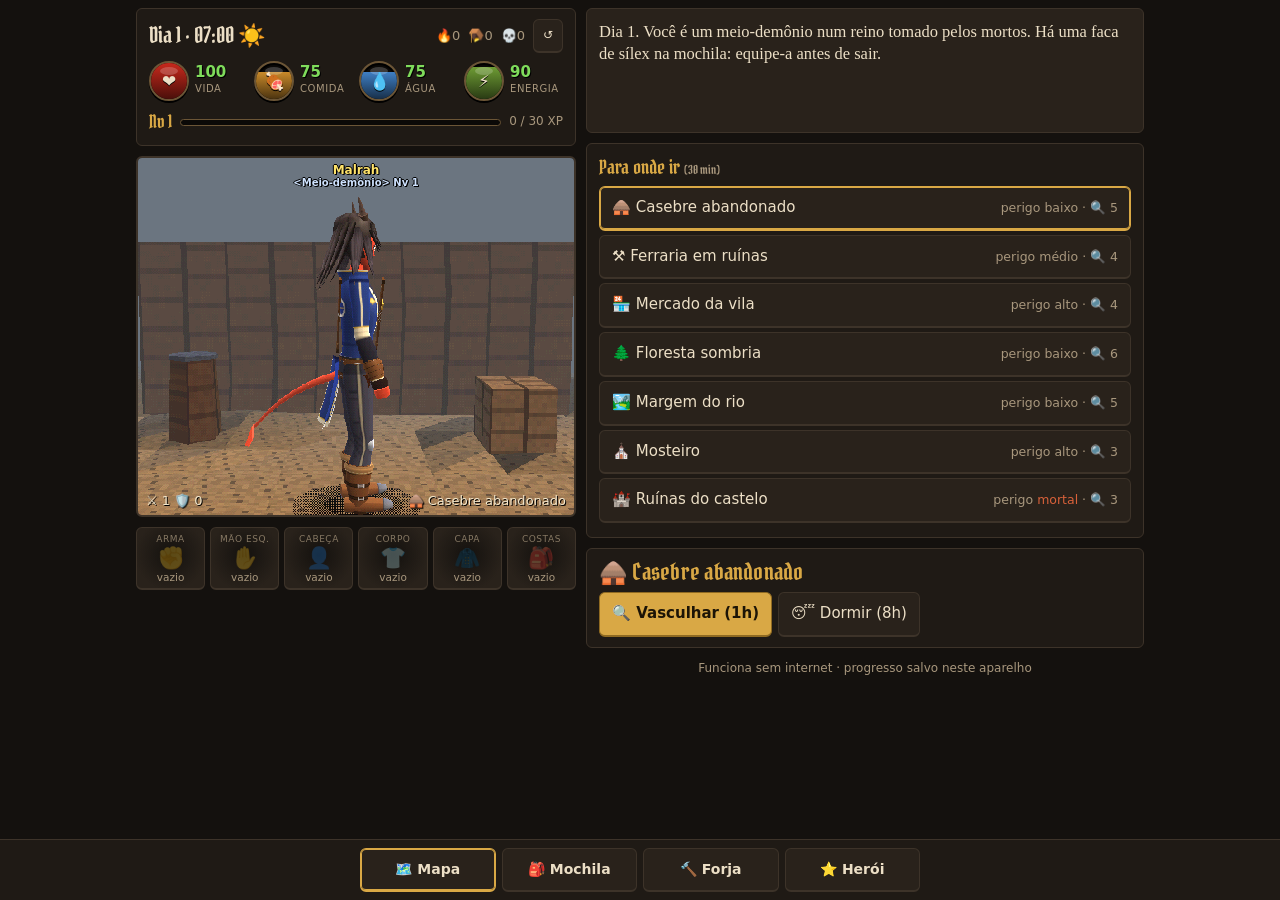
==== Sobrevivente/index.html @ 3ff9be06 "Sobrevivente: herói em estilo JRPG de PS2 Adiciona o jogo Sobrevivente: Coleta e refaz o modelo 3D d" ====
<!doctype html><html lang="pt-BR"><head><meta charset="utf-8"><meta name="viewport" content="width=device-width, initial-scale=1, viewport-fit=cover"><style>:root{padding-top:env(safe-area-inset-top,0px);padding-bottom:env(safe-area-inset-bottom,0px)}body{margin:0}[hidden]{display:none!important}</style>
<title>Sobrevivente: Coleta</title>
<meta name="claude:viewport-fit-sides" content="cover">
<link rel="preconnect" href="https://fonts.googleapis.com">
<link href="https://fonts.googleapis.com/css2?family=IM+Fell+English:ital@0;1&family=Pirata+One&display=swap" rel="stylesheet">
<style>
/* Layout: palco 3D no topo (coluna fixa à esquerda no desktop), HUD de orbes, mochila em grade, dicas de item em painel sobreposto */
:root{--bg:#14110e;--panel:#1f1a15;--panel2:#29221b;--line:#3d3329;--fg:#ecdfc6;--mut:#a8977d;--gold:#d9a845;--goldf:#1c1406;--ember:#d8613a;--moss:#8aa84f;--water:#6c9bbd;--sky:#2d3138;
--r0:#8d8a85;--r1:#ece4d4;--r2:#8aa2ff;--r3:#ecd457;--r4:#ee8d34;--mod:#9db0ff;--upc:#7fdc5b;--dnc:#ff6a4a;--bronze:#6b5536;
--fd:'Pirata One','Luminari',Georgia,serif;--fl:'IM Fell English',Georgia,'Times New Roman',serif;--fb:system-ui,-apple-system,'Segoe UI',Roboto,sans-serif;color-scheme:dark}
html,body{background:var(--bg)}
body{color:var(--fg);font:15px/1.45 var(--fb);-webkit-tap-highlight-color:transparent;touch-action:manipulation}
*{box-sizing:border-box}
#app{max-width:1040px;margin:0 auto;padding-block:8px calc(80px + env(safe-area-inset-bottom,0px));padding-left:max(16px,env(safe-area-inset-left,0px));padding-right:max(16px,env(safe-area-inset-right,0px));display:grid;gap:10px}
#side,#main{display:grid;gap:10px;min-width:0;align-content:start}
@media(min-width:900px){#app{grid-template-columns:minmax(0,440px) minmax(0,1fr);align-items:start}#side{position:sticky;top:calc(8px + env(safe-area-inset-top,0px))}}
.card{background:var(--panel);border:1px solid var(--line);border-radius:6px;padding:10px 12px;min-width:0}
.hd{display:flex;justify-content:space-between;align-items:center;gap:8px}
.ti{font-family:var(--fd);font-size:23px;line-height:1.1;letter-spacing:.01em;color:var(--gold);text-wrap:balance}
.clock{font-family:var(--fd);font-size:22px;color:var(--fg)}
.cnt{font-size:13px;color:var(--mut);font-variant-numeric:tabular-nums;display:flex;gap:8px;align-items:center}
/* HUD de orbes */
.orbs{display:grid;grid-template-columns:repeat(4,minmax(0,1fr));gap:6px;margin-top:8px}
.orb{display:flex;align-items:center;gap:6px;min-width:0}
.orb .o{position:relative;width:40px;height:40px;border-radius:50%;flex:none;background:#0b0907;border:2px solid var(--bronze);box-shadow:inset 0 0 0 2px #000,0 2px 0 #000;overflow:hidden}
.orb .o i{position:absolute;left:0;right:0;bottom:0;height:var(--v);background:linear-gradient(var(--c),#000 160%);transition:height .5s}
.orb .o::after{content:"";position:absolute;left:9px;right:9px;top:4px;height:8px;border-radius:50%;background:rgba(255,255,255,.2)}
.orb .o b{position:absolute;inset:0;display:grid;place-items:center;font-size:17px;text-shadow:0 1px 0 #000;z-index:1}
.orb .v{font:700 15px/1 var(--fb);font-variant-numeric:tabular-nums;text-shadow:1px 1px 0 #000}
.orb .l{font-size:10px;color:var(--mut);text-transform:uppercase;letter-spacing:.06em;margin-top:2px}
.orb.low .o{animation:orbP 1s ease-in-out infinite}
@keyframes orbP{50%{box-shadow:inset 0 0 0 2px #000,0 0 10px 2px var(--c)}}
.bleed{color:var(--ember);font-size:13px;margin-top:6px}
/* palco */
.stage{position:relative;background:var(--sky);border:2px solid var(--line);border-radius:6px;overflow:hidden}
#cv{display:block;width:100%;aspect-ratio:528/432;max-height:46vh;object-fit:contain;image-rendering:pixelated;image-rendering:crisp-edges;touch-action:pan-y;cursor:grab;background:#0b0a09}
.crt{position:absolute;inset:0;pointer-events:none;background:repeating-linear-gradient(0deg,rgba(0,0,0,.12) 0 1px,transparent 1px 3px)}
#fx{position:absolute;inset:0;pointer-events:none;overflow:hidden}
.ov{position:absolute;left:8px;right:8px;bottom:6px;display:flex;justify-content:space-between;gap:8px;pointer-events:none;font:13px/1.2 var(--fb);color:#f3e7cc;text-shadow:1px 1px 0 #000;font-variant-numeric:tabular-nums}
.stage .tip{position:absolute;left:8px;bottom:6px;font-size:11px;color:#d9ccb0;text-shadow:1px 1px 0 #000;pointer-events:none;opacity:.8}
.nogl{position:absolute;inset:0;display:grid;place-items:center;margin:0;padding:16px;text-align:center;color:var(--mut)}
.hb{position:absolute;width:44px;height:6px;background:#b81f16;border:1px solid #000;transform:translate(-50%,-100%)}
.hb i{display:block;height:100%;background:#36c22c;transition:width .3s}
.sp{position:absolute;min-width:26px;height:26px;padding:0 5px;border-radius:13px;display:grid;place-items:center;font:800 14px/1 var(--fb);color:#fff;text-shadow:1px 1px 0 #000;transform:translate(-50%,-50%);animation:sp 1.15s ease-out forwards;border:1px solid #000}
.sp.d{background:radial-gradient(circle at 40% 35%,#ff5a3f,#a5170c 70%)}
.sp.m{background:radial-gradient(circle at 40% 35%,#5b9cf0,#1d3f8c 70%)}
.sp.h{background:radial-gradient(circle at 40% 35%,#6fe05a,#1f7a16 70%)}
@keyframes sp{0%{transform:translate(-50%,-50%) scale(.3)}14%{transform:translate(-50%,-50%) scale(1.2)}28%{transform:translate(-50%,-50%) scale(1)}75%{opacity:1}100%{opacity:0;transform:translate(-50%,-140%)}}
/* espaços de equipamento */
.slots{display:grid;grid-template-columns:repeat(6,minmax(0,1fr));gap:5px}
.slot{display:flex;flex-direction:column;align-items:center;gap:1px;padding:5px 2px;min-height:60px;min-width:0;background:radial-gradient(circle at 50% 45%,color-mix(in srgb,var(--rc,transparent) 18%,transparent),var(--panel2) 75%)}
.slot .ic{font-size:21px;line-height:1.1}
.slot .nm{font-size:10.5px;line-height:1.15;color:var(--mut);max-width:100%;overflow:hidden;text-overflow:ellipsis;white-space:nowrap}
.slot .sn{font-size:9px;letter-spacing:.06em;text-transform:uppercase;color:var(--mut);opacity:.75;max-width:100%;overflow:hidden;white-space:nowrap}
.slot.empty .ic{opacity:.3}
button{font:inherit;color:var(--fg);background:var(--panel2);border:1px solid var(--line);border-bottom-width:2px;border-radius:6px;padding:10px 12px;min-height:44px;cursor:pointer}
button:active{transform:translateY(1px)}button:disabled{opacity:.4;cursor:default}
button:focus-visible{outline:2px solid var(--gold);outline-offset:2px}
.pri{background:var(--gold);border-color:#8f6a22;color:var(--goldf);font-weight:700}
.dng{border-color:var(--ember);color:var(--ember)}
.on{border-color:var(--gold)!important;box-shadow:inset 0 0 0 1px var(--gold)}
.lg{background:var(--panel2);font-family:var(--fl);font-size:16.5px;line-height:1.35;min-height:7.6em}
.lg p{margin:2px 0;opacity:.55}.lg p:first-child{opacity:1}
.row{display:flex;align-items:center;justify-content:space-between;gap:8px;padding:7px 0;border-bottom:1px solid var(--line)}
.row:last-child{border:0}
.row>div{min-width:0}
.loc{display:flex;justify-content:space-between;align-items:center;gap:8px;width:100%;margin:4px 0;text-align:left}
.loc small{flex:none}
small,.mut{color:var(--mut)}.no{color:var(--ember)}
.bt{display:flex;gap:6px;flex-wrap:wrap}
.sec{font-family:var(--fd);font-size:19px;color:var(--gold);margin:0 0 4px}
.sub{font-size:11px;letter-spacing:.08em;text-transform:uppercase;color:var(--mut);margin:10px 0 0}
.st{font-size:12px;color:var(--mut);font-variant-numeric:tabular-nums}
.sum{display:flex;flex-wrap:wrap;gap:2px 12px;font-size:12px;color:var(--mod);margin-top:4px}
/* mochila em grade */
.grid{display:grid;grid-template-columns:repeat(auto-fill,minmax(54px,1fr));gap:6px;margin-top:6px}
.it{position:relative;aspect-ratio:1;min-height:0;padding:0;display:grid;place-items:center;font-size:25px;border-radius:5px;
 background:radial-gradient(circle at 50% 58%,color-mix(in srgb,var(--rc) 26%,transparent),#0f0d0b 72%);border:1px solid color-mix(in srgb,var(--rc) 60%,var(--line))}
.it .q{position:absolute;right:4px;bottom:2px;font:700 12px/1 var(--fb);color:#ffe27a;text-shadow:1px 1px 0 #000}
.it .e{position:absolute;left:3px;top:2px;font:800 10px/1 var(--fb);color:var(--goldf);background:var(--gold);border-radius:3px;padding:2px 3px}
.it .u{position:absolute;right:3px;top:2px;font:800 12px/1 var(--fb);color:var(--upc);text-shadow:1px 1px 0 #000}
.it .u.dn{color:var(--dnc)}
.it.r4{animation:itG 2.4s ease-in-out infinite}
@keyframes itG{50%{box-shadow:0 0 12px -2px var(--rc)}}
/* dica de item */
.tw{position:fixed;inset:0;z-index:30;display:grid;align-items:end;justify-items:center;padding:calc(10px + env(safe-area-inset-top,0px)) max(12px,env(safe-area-inset-right,0px)) calc(12px + env(safe-area-inset-bottom,0px)) max(12px,env(safe-area-inset-left,0px))}
@media(min-width:700px){.tw{align-items:center}}
.tbg{position:absolute;inset:0;background:rgba(6,5,4,.74);animation:fd .2s}
@keyframes fd{from{opacity:0}}
.tt{--rc:var(--r1);position:relative;width:min(430px,100%);max-height:84vh;overflow:auto;overscroll-behavior:contain;border-radius:6px;padding:16px 16px 14px;
 background:linear-gradient(180deg,color-mix(in srgb,var(--rc) 9%,#16120e),#0b0907 60%);border:1px solid color-mix(in srgb,var(--rc) 70%,#000);
 box-shadow:0 0 0 1px #000,0 0 26px -8px var(--rc),0 24px 50px rgba(0,0,0,.65);animation:ttIn .32s cubic-bezier(.2,.9,.3,1.25)}
@keyframes ttIn{from{opacity:0;transform:translateY(22px) scale(.95)}}
.tt.r4{animation:ttIn .32s cubic-bezier(.2,.9,.3,1.25),gl4 2.6s ease-in-out .35s infinite}
.tt.r3{animation:ttIn .32s cubic-bezier(.2,.9,.3,1.25),gl3 3.2s ease-in-out .35s infinite}
@keyframes gl4{50%{box-shadow:0 0 0 1px #000,0 0 44px -4px var(--rc),0 24px 50px rgba(0,0,0,.65)}}
@keyframes gl3{50%{box-shadow:0 0 0 1px #000,0 0 32px -6px var(--rc),0 24px 50px rgba(0,0,0,.65)}}
.tt.r0{background:repeating-linear-gradient(118deg,transparent 0 22px,rgba(255,255,255,.025) 22px 23px),linear-gradient(180deg,#151413,#0b0a09);filter:saturate(.6)}
.tt .cn{position:absolute;width:14px;height:14px;border:2px solid var(--rc);opacity:.8;pointer-events:none}
.cn.a{left:4px;top:4px;border-right:0;border-bottom:0}.cn.b{right:4px;top:4px;border-left:0;border-bottom:0}.cn.c{left:4px;bottom:4px;border-right:0;border-top:0}.cn.d{right:4px;bottom:4px;border-left:0;border-top:0}
.tt .x{position:absolute;right:10px;top:10px;min-height:34px;width:34px;padding:0;z-index:2}
.tt .fx{position:absolute;inset:0;overflow:hidden;pointer-events:none}
.fx .em{position:absolute;bottom:-6px;left:var(--x);width:3px;height:3px;border-radius:50%;background:var(--rc);box-shadow:0 0 6px var(--rc);opacity:0;animation:rise 3.4s linear var(--d) infinite}
@keyframes rise{0%{opacity:0;transform:translate(0,0)}12%{opacity:1}100%{opacity:0;transform:translate(var(--dx),-260px)}}
.fx .tw4{position:absolute;left:var(--x);top:var(--y);width:9px;height:9px;opacity:0;animation:tw 2.6s ease-in-out var(--d) infinite;background:radial-gradient(var(--rc),transparent 65%);clip-path:polygon(50% 0,60% 40%,100% 50%,60% 60%,50% 100%,40% 60%,0 50%,40% 40%)}
@keyframes tw{0%,100%{opacity:0;transform:scale(.4)}50%{opacity:.9;transform:scale(1)}}
.th{display:flex;gap:12px;align-items:center;position:relative;padding-right:30px}
.th .ic{width:54px;height:54px;flex:none;display:grid;place-items:center;font-size:30px;border-radius:6px;border:1px solid var(--rc);background:radial-gradient(circle,color-mix(in srgb,var(--rc) 30%,transparent),#0b0907 70%)}
.tn{font-family:var(--fd);font-size:27px;line-height:1.02;color:var(--rc);text-wrap:balance}
.tt.r2 .tn,.tt.r3 .tn,.tt.r4 .tn{background:linear-gradient(100deg,var(--rc) 42%,#fff8e4 50%,var(--rc) 58%);background-size:260% 100%;-webkit-background-clip:text;background-clip:text;color:transparent;animation:shim 3.4s linear infinite}
.tt.r2 .tn{animation-duration:5s}
@keyframes shim{from{background-position:140% 0}to{background-position:-40% 0}}
.rb{font-size:12px;letter-spacing:.06em;text-transform:uppercase;color:var(--rc);opacity:.9;margin-top:3px}
.rb span{color:var(--mut)}
.orn{height:9px;margin:12px 0 8px;background:radial-gradient(circle,var(--rc) 2px,transparent 3px) center/9px 9px no-repeat,linear-gradient(90deg,transparent,color-mix(in srgb,var(--rc) 70%,transparent),transparent) center/100% 1px no-repeat}
.tl{list-style:none;margin:0;padding:0;display:grid;gap:3px;font-size:14px;position:relative}
.ln{opacity:0;animation:lnIn .4s ease-out forwards;animation-delay:calc(var(--i)*70ms + 140ms);display:flex;justify-content:space-between;gap:10px;align-items:baseline}
@keyframes lnIn{from{opacity:0;transform:translateX(-10px)}to{opacity:1;transform:none}}
.ln.bs{color:var(--fg)}.ln.af{color:var(--mod)}.ln.wk{color:var(--mut)}
.ln em{font-style:italic;font-size:11.5px;color:var(--mut);flex:none;text-align:right}
.tt.r4 .ln.af{color:#ffc27a}
.lore{font-family:var(--fl);font-style:italic;font-size:15px;color:color-mix(in srgb,var(--rc) 70%,var(--fg));margin:10px 0 0;opacity:0;animation:lnIn .5s ease-out .6s forwards}
.cmp{margin-top:12px;padding-top:10px;border-top:1px dashed var(--line);font-size:13.5px;position:relative}
.cmp .ch{font-size:11px;letter-spacing:.08em;text-transform:uppercase;color:var(--mut);margin-bottom:4px}
.cmp ul{list-style:none;margin:0;padding:0;display:grid;gap:2px}
.cmp .up{color:var(--upc)}.cmp .dn{color:var(--dnc)}
.cmp .vd{margin-top:6px;font-weight:700}
.ta{display:flex;gap:8px;margin-top:14px;position:relative}
.ta button{flex:1}
.nav{position:fixed;left:0;right:0;bottom:0;z-index:5;background:var(--panel);border-top:1px solid var(--line);padding-top:8px;padding-bottom:calc(8px + env(safe-area-inset-bottom,0px));padding-left:max(16px,env(safe-area-inset-left,0px));padding-right:max(16px,env(safe-area-inset-right,0px))}
.nav .in{max-width:560px;margin:0 auto;display:flex;gap:6px}
.nav button{padding:10px 4px;font-size:14px}
.nav button{flex:1;font-weight:600}
.foot{font-size:12px;color:var(--mut);text-align:center;margin:2px 0 0}
.enc{border-color:var(--ember)}
.ebar{height:8px;background:#5a120c;border:1px solid #000;border-radius:2px;overflow:hidden;margin:6px 0 10px}
.ebar i{display:block;height:100%;background:#36c22c;transition:width .3s}
/* ícones pixel art, XP, nível, herói */
.ii{width:1.3em;height:1.3em;vertical-align:-.3em;image-rendering:pixelated;image-rendering:crisp-edges}
.it .ii{width:72%;height:72%;vertical-align:0}
.slot .ic .ii{width:26px;height:26px}
.th .ic .ii{width:40px;height:40px;vertical-align:0}
.it.cs::after{content:"";position:absolute;left:4px;bottom:4px;width:7px;height:7px;border-radius:50%;background:var(--upc);box-shadow:0 0 0 1px #000}
.xp{display:flex;align-items:center;gap:8px;margin-top:8px;font-size:13px}
.xp b{font-family:var(--fd);font-size:18px;color:var(--gold);font-weight:400;white-space:nowrap}
.xb{flex:1;height:7px;background:#0b0907;border:1px solid var(--bronze);border-radius:4px;overflow:hidden;min-width:40px}
.xb i{display:block;height:100%;background:linear-gradient(90deg,#9a7020,#ffd76a);transition:width .5s}
.ptb{min-height:30px;padding:2px 9px;font-size:12px;background:var(--gold);color:var(--goldf);border-color:#8f6a22;font-weight:800;animation:orbP 1.2s ease-in-out infinite;--c:var(--gold)}
.sp.x{background:linear-gradient(#ffe48a,#c4901c);color:#2a1a04;text-shadow:none;border-radius:4px;height:22px;font-size:12px}
.lvb{position:absolute;left:50%;top:38%;transform:translate(-50%,-50%);font-family:var(--fd);font-size:40px;color:#ffe08a;text-shadow:0 0 12px #e09a20,0 2px 0 #000,0 0 30px #ffb030;pointer-events:none;white-space:nowrap;animation:lvA 2.4s ease-out forwards}
@keyframes lvA{0%{opacity:0;transform:translate(-50%,-50%) scale(.4)}15%{opacity:1;transform:translate(-50%,-50%) scale(1.15)}25%{transform:translate(-50%,-50%) scale(1)}75%{opacity:1}100%{opacity:0;transform:translate(-50%,-90%)}}
.np{position:absolute;transform:translate(-50%,-100%);text-align:center;white-space:nowrap;font:700 12px/1.1 var(--fb);color:#ffe36a;text-shadow:1px 1px 0 #000,-1px 0 0 #000,0 -1px 0 #000,1px 0 0 #000;pointer-events:none}
.np small{display:block;font-weight:600;font-size:10px;color:#cfe3ff}.np.e{color:#ff6b55}
.hero .rn{font-family:var(--fd);font-size:28px;color:var(--gold);line-height:1}
.hero .rd{font-family:var(--fl);font-size:16px;color:var(--fg);margin:4px 0 6px}
.at{display:grid;grid-template-columns:1fr auto auto;gap:6px 10px;align-items:center;margin-top:6px}
.at b{font-size:15px}.at .v{font:700 18px/1 var(--fb);font-variant-numeric:tabular-nums;color:var(--gold);text-align:right;min-width:2ch}
.at button{min-height:38px;width:42px;padding:0;font-weight:800}
.tot{display:grid;grid-template-columns:repeat(auto-fill,minmax(140px,1fr));gap:4px 12px;font-size:13px;margin-top:6px;font-variant-numeric:tabular-nums}
.tot span b{color:var(--fg)}
@media(max-width:420px){.orb .o{width:36px;height:36px}.orb .l{display:none}.slot .sn{display:none}}
@media(prefers-reduced-motion:reduce){button:active{transform:none}.tt,.tt *,.it,.orb .o,.sp{animation:none!important}.ln,.lore{opacity:1}.fx{display:none}}
</style>

<div id="app">
  <div id="side">
    <div id="top" class="card"></div>
    <div class="stage">
      <canvas id="cv" width="528" height="432" aria-label="Seu personagem em 3D, com os itens equipados"></canvas>
      <div id="fx"><div id="hbH" class="hb" hidden><i></i></div><div id="hbE" class="hb" hidden><i></i></div><div id="npH" class="np" hidden></div><div id="npE" class="np e" hidden></div><div id="lvb" class="lvb" hidden></div></div>
      <div id="ov" class="ov"></div>
      <p id="nogl" class="nogl" hidden>Este aparelho não abriu o 3D, mas o jogo funciona normalmente.</p>
    </div>
    <div id="slots"></div>
  </div>
  <div id="main"></div>
</div>
<nav id="nav" class="nav"></nav>
<div id="tw" class="tw" hidden></div>

<script>
/* ===================== DADOS ===================== */
// [emoji, nome, peso, {p ataque, d defesa, f frágil, cut corta, sl espaço, g gênero}]
const I={
galho:['🌿','Galho',1],pedra:['🪨','Pedra',1],tabua:['🪵','Tábua',2],prego:['📍','Cravos de ferro',.2],
corda:['🪢','Corda',.5],pano:['🧶','Trapo de linho',.3],roupa:['👘','Túnica velha',1],fita:['🫙','Resina de pinho',.3],
garrafa:['🏺','Cantil vazio',1],vidro:['🔷','Lasca de sílex',.3],lata:['🥣','Tigela de estanho',.3],fosforo:['✨','Pederneira',.1],
alcool:['🍶','Aguardente',1],tesoura:['✂️','Tesoura de tosquia',1,{cut:1}],vara:['🎣','Vara de pesca',1],
cano:['🔩','Barra de ferro',3,{p:3,sl:'arma',g:'f'}],martelo:['🔨','Martelo de ferreiro',2,{p:2,sl:'arma',g:'m'}],
faca:['🗡️','Adaga',1,{p:2,cut:1,sl:'arma',g:'f'}],pe:['⛏️','Picareta',3,{p:4,sl:'arma',g:'f'}],
facav:['🔪','Faca de sílex',.5,{p:1.5,f:1,cut:1,sl:'arma',g:'f'}],lanca:['🔱','Lança',2,{p:3,f:1,sl:'arma',g:'f'}],
machado:['🪓','Machado de pedra',3,{p:3.5,f:1,sl:'arma',g:'m'}],taco:['🏏','Clava cravejada',3,{p:4,f:1,sl:'arma',g:'f'}],
espada:['⚔️','Espada longa',2.5,{p:5,sl:'arma',g:'f'}],
tocha:['🔥','Tocha',1,{sl:'mao',g:'f'}],escudo:['🛡️','Escudo de tábuas',3,{d:4,sl:'mao',g:'m'}],broquel:['🔰','Broquel de ferro',3,{d:6,sl:'mao',g:'m'}],
capuz:['🧣','Capuz de linho',.5,{d:1,sl:'cabeca',g:'m'}],elmo:['🪖','Elmo de ferro',2,{d:3,sl:'cabeca',g:'m'}],
gibao:['🦺','Gibão acolchoado',2,{d:3,sl:'corpo',g:'m'}],cota:['⛓️','Cota de malha',5,{d:6,sl:'corpo',g:'f'}],
manto:['🧥','Manto de viagem',1,{d:1,sl:'capa',g:'m'}],capa:['⚜️','Capa heráldica',1.5,{d:2,sl:'capa',g:'f'}],
mochila:['🎒','Mochila de lona',0,{sl:'costas',cap:10,g:'f'}],
barricada:['🚧','Kit de paliçada',3],alarme:['🔔','Alarme de tigelas',1],armadilha:['🪤','Armadilha',2],
atadura:['🩹','Atadura',.3,{h:3,s:1}],bandagem:['🧷','Bandagem com aguardente',.3,{h:12,s:1}],remedio:['🧪','Poção de cura',.2,{h:25}],
feijao:['🫘','Pote de feijão',1,{c:30,r:'lata'}],feijaoq:['🍲','Feijão quente',1,{c:40,n:8,r:'lata'}],
biscoito:['🍞','Pão duro',.3,{c:12}],maca:['🍎','Maçã',.4,{c:10,a:6}],
refri:['🍯','Hidromel',.6,{c:8,a:20,n:6,r:'garrafa'}],agua:['💧','Cantil de água',1,{a:40,r:'garrafa'}],
suja:['🌊','Água do rio',1,{a:25,r:'garrafa',x:.4}],limpa:['🫗','Água fervida',1,{a:40,r:'garrafa'}],
carne:['🥩','Carne crua',1,{c:12,x:.5}],carnea:['🍖','Carne assada',1,{c:42}],
peixe:['🐟','Peixe cru',.6,{c:10,x:.5}],peixea:['🍢','Peixe assado',.6,{c:32}],
ensopado:['🍛','Ensopado',1.2,{c:60,a:20,r:'garrafa'}]};
const L=[
{id:'casa',n:'Casebre abandonado',e:'🛖',r:.25,m:6,g:.3,t:{roupa:3,pano:3,feijao:3,biscoito:3,fosforo:3,fita:1,garrafa:3,faca:1.2,corda:2,martelo:1,alcool:1.5,tesoura:1,remedio:.6,lata:2,capuz:.6,galho:1,manto:.4}},
{id:'oficina',n:'Ferraria em ruínas',e:'⚒️',r:.3,m:5,g:.3,t:{martelo:1.5,prego:5,cano:1.5,corda:2,tabua:2,alcool:1,pe:.5,fosforo:2,roupa:1,lata:2,elmo:.4,cota:.2,broquel:.2,faca:.4}},
{id:'mercado',n:'Mercado da vila',e:'🏪',r:.45,m:5,g:.25,t:{feijao:3,biscoito:3,refri:3,agua:3,maca:2,garrafa:2,fosforo:2,remedio:.8,alcool:1,faca:1,lata:1,mochila:.3,manto:.4}},
{id:'floresta',n:'Floresta sombria',e:'🌲',r:.2,m:8,g:.8,t:{galho:6,pedra:3,corda:1.5,maca:2,carne:1.5,tabua:.5,fita:2,roupa:.3}},
{id:'rio',n:'Margem do rio',e:'🏞️',r:.15,m:6,g:.9,t:{pedra:3,galho:3,garrafa:1.5,lata:2,vidro:1}},
{id:'clinica',n:'Mosteiro',e:'⛪',r:.5,m:4,g:.2,t:{remedio:2,atadura:3,bandagem:2,alcool:2,pano:3,tesoura:1,agua:1.5,refri:1,roupa:1,capuz:.4,manto:.3}},
{id:'castelo',n:'Ruínas do castelo',e:'🏰',r:.65,m:3,g:.15,t:{espada:.8,cota:.7,elmo:1,broquel:.7,escudo:.4,capa:.7,remedio:.6,prego:1,corda:1,tocha:1,fosforo:1,pano:1}}];
const EN=[
{n:'esqueleto',e:'💀',hp:18,ac:.55,f:0,dm:[3,7],xp:14},
{n:'carniçal',e:'🧟',hp:22,ac:.5,f:.05,dm:[4,8],sg:.45,xp:18},
{n:'goblin',e:'👺',hp:12,ac:.5,f:-.1,dm:[2,5],xp:9},
{n:'cavaleiro caído',e:'🩻',hp:38,ac:.6,f:.1,dm:[6,11],xp:35}];
const R=[
{n:'Acender fogueira',i:{galho:3,fosforo:1},o:{},m:20,fx:()=>{S.fogo=4}},
{n:'Lascar sílex',i:{pedra:2},o:{vidro:1},m:10},
{n:'Rasgar túnica',i:{roupa:1},o:{pano:3},m:10,t:['cut']},
{n:'Trançar corda',i:{pano:2},o:{corda:1},m:10},
{n:'Tábua de galhos',i:{galho:4,corda:1},o:{tabua:1},m:20},
{n:'Faca de sílex',i:{vidro:1,pano:1},o:{facav:1},m:10},
{n:'Lança',i:{galho:1,facav:1,fita:1},o:{lanca:1},m:20},
{n:'Machado de pedra',i:{galho:1,pedra:2,corda:1},o:{machado:1},m:25},
{n:'Clava cravejada',i:{tabua:1,prego:3},o:{taco:1},m:20,t:['martelo']},
{n:'Escudo de tábuas',i:{tabua:2,prego:2,corda:1},o:{escudo:1},m:30,t:['martelo']},
{n:'Gibão acolchoado',i:{pano:4,corda:1},o:{gibao:1},m:30,t:['cut']},
{n:'Capuz de linho',i:{pano:2},o:{capuz:1},m:10,t:['cut']},
{n:'Manto de viagem',i:{pano:3,roupa:1},o:{manto:1},m:25,t:['cut']},
{n:'Tocha',i:{galho:1,pano:1,fita:1},o:{tocha:1},m:10},
{n:'Vara de pesca',i:{galho:1,corda:1,prego:1},o:{vara:1},m:15},
{n:'Mochila de lona',i:{pano:3,corda:2},o:{mochila:1},m:30,t:['cut']},
{n:'Atadura',i:{pano:2},o:{atadura:1},m:5},
{n:'Bandagens com aguardente',i:{pano:2,alcool:1},o:{bandagem:2},m:10},
{n:'Kit de paliçada',i:{tabua:2,prego:3},o:{barricada:1},m:25,t:['martelo']},
{n:'Alarme de tigelas',i:{lata:2,corda:1},o:{alarme:1},m:10},
{n:'Armadilha',i:{tabua:1,corda:1,prego:2},o:{armadilha:1},m:20},
{n:'Ferver água',i:{suja:1},o:{limpa:1},m:15,f:1},
{n:'Assar carne',i:{carne:1},o:{carnea:1},m:15,f:1},
{n:'Assar peixe',i:{peixe:1},o:{peixea:1},m:10,f:1},
{n:'Esquentar feijão',i:{feijao:1},o:{feijaoq:1},m:10,f:1},
{n:'Ensopado',i:{carne:1,suja:1},o:{ensopado:1},m:25,f:1}];
const SL=[['arma','Arma'],['mao','Mão esq.'],['cabeca','Cabeça'],['corpo','Corpo'],['capa','Capa'],['costas','Costas']];
const SLE={arma:'✊',mao:'✋',cabeca:'👤',corpo:'👕',capa:'🧥',costas:'🎒'};
/* ---------- raças, cabelos e atributos ---------- */
const HSN={curto:'Curto',longo:'Longo',rabo:'Rabo de cavalo',moicano:'Moicano',careca:'Raspado',coque:'Coque',trancas:'Tranças',espetado:'Espetado',espinhos:'Espinhos'};
const HC={preto:[.28,.24,.24],castanho:[.62,.44,.3],ruivo:[1,.5,.24],loiro:[1.22,1.02,.62],branco:[1.28,1.28,1.26],prateado:[.95,1.04,1.18],roxo:[.75,.44,1]};
const RACES=[
{id:'hum',n:'Humano',d:'Versátil e com sorte no que encontra.',m:{sorte:10,hit:5},sk:[[1.08,1.06,1.06],[1,1,1],[.8,.72,.66],[.56,.47,.42]],hc:['preto','castanho','ruivo','loiro'],beard:.3},
{id:'elf',n:'Elfo',d:'Ágil e certeiro, porém frágil.',m:{hit:10,fuga:10,hp:-10},sk:[[1.1,1.08,1.04],[1,.97,.9]],hc:['loiro','branco','castanho','ruivo'],ears:'elf',thin:.88,sc:1.03},
{id:'elfe',n:'Elfo escuro',d:'Enxerga no escuro e desliza nas sombras.',m:{luz:1,fuga:8,hit:5},sk:[[.5,.48,.66],[.4,.42,.56]],hc:['branco','prateado','roxo','preto'],ears:'elf',thin:.88,eye:[1.3,.3,.25]},
{id:'orc',n:'Orc',d:'Força bruta e couro grosso.',m:{atk:2,hp:15,sorte:-10},sk:[[.58,.8,.44],[.66,.72,.5],[.52,.64,.52]],hc:['preto','castanho','ruivo'],ears:'orc',thin:1.18,sc:1.06,tusk:1,jaw:1.2,beard:.3},
{id:'drac',n:'Draconiano',d:'Escamas que resistem a cortes e garras.',m:{def:2,sang:30,hp:5},sk:[[1.1,.78,.45],[1.1,.48,.36],[.55,.9,.48],[.55,.75,1.1]],hs:['moicano','espinhos','careca'],scale:1,thin:1.08,sc:1.05,eye:[1.3,1.05,.25],tail:'drac',horn:'drac'},
{id:'demo',n:'Meio-demônio',d:'Se alimenta da vida de quem derruba.',m:{vamp:3,atk:1,fome:-10},sk:[[1.15,.52,.46],[.8,.52,.92],[.95,.4,.42]],hc:['preto','roxo','ruivo','branco'],eye:[1.4,.85,.2],tail:'demo',horn:'demo'}];
const NMS={hum:[['Al','Ber','Cor','Ed','Gar','Ma','Ro','Wil','Is'],['dric','win','ard','mund','ena','ion','eth','ric','olda']],elf:[['Ae','Thal','Lir','Syl','Fae','Ela','Cae'],['ion','wen','ras','dil','riel','thas','lia']],elfe:[['Dri','Vel','Zar','Nym','Xil','Ily'],['zzt','ryn','thra','vess','dra','iss']],orc:[['Gor','Thr','Ug','Mog','Gar','Kro'],['nak','ash','gul','rok','tha','zug']],drac:[['Vor','Kra','Syr','Dra','Ix','Tor'],['ax','thar','rion','kesh','vyr','zan']],demo:[['Mal','Xa','Az','Bel','Mor','Ky'],['zeth','rah','oth','ial','vex','ria']]};
const HSL=['curto','longo','rabo','moicano','careca','coque','trancas','espetado'];
const AT=[['for','Força','+0,5 de ataque por ponto'],['vig','Vigor','+5 de vida máxima por ponto'],['des','Destreza','+2% de acerto e +2% de fuga por ponto'],['sor','Sorte','+3% de sorte nos saques por ponto']];

/* ---------- raridade, prefixos e sufixos ---------- */
const RAR=[{n:'Inferior',c:'var(--r0)'},{n:'Comum',c:'var(--r1)'},{n:'Mágico',c:'var(--r2)'},{n:'Raro',c:'var(--r3)'},{n:'Lendário',c:'var(--r4)'}];
const RW={craft:[15,55,25,5,0],busca:[18,50,25,6,1],ruina:[4,32,38,20,6],inimigo:[8,40,34,15,3]};
const MOD={atk:'+{v} de ataque',def:'+{v} de defesa',hit:'+{v}% de chance de acerto',hp:'+{v} de vida máxima',vamp:'Cura {v} de vida ao derrotar um inimigo',reg:'Regenera {v} de vida por hora',
 fuga:'+{v}% de chance de fuga',sang:'−{v}% de chance de sangrar',carga:'+{v} kg de carga',sorte:'+{v}% de sorte nos saques',fome:'−{v}% de fome e sede',luz:'Ilumina a escuridão',inq:'Inquebrável'};
const SHORT={atk:'ataque',def:'defesa',hit:'% de acerto',hp:'de vida máxima',vamp:'de cura por abate',reg:'de regeneração/h',fuga:'% de fuga',sang:'% contra sangramento',carga:'kg de carga',sorte:'% de sorte',fome:'% menos fome',luz:'luz no escuro',inq:'inquebrável'};
const MODK=Object.keys(MOD);
const PRE=[
{n:['Afiado','Afiada'],s:'arma',m:{atk:[1,2]}},{n:['Cruel'],s:'arma',m:{atk:[2,3]}},{n:['Selvagem'],s:'arma',m:{atk:[3,4]}},
{n:['Certeiro','Certeira'],s:'arma',m:{hit:[5,12]}},{n:['Vampírico','Vampírica'],s:'arma',m:{vamp:[3,6]}},
{n:['Flamejante'],s:'arma',m:{atk:[1,3],luz:[1,1]}},{n:['Inquebrável'],s:'arma',m:{inq:[1,1]}},
{n:['Robusto','Robusta'],s:'arm',m:{def:[1,2]}},{n:['Reforçado','Reforçada'],s:'arm',m:{def:[2,3]}},{n:['Blindado','Blindada'],s:'arm',m:{def:[3,4]}},
{n:['Abençoado','Abençoada'],s:'all',m:{hp:[8,16]}},{n:['Ágil'],s:'all',m:{fuga:[8,15]}},{n:['Sortudo','Sortuda'],s:'all',m:{sorte:[8,18]}}];
const SUF=[
{n:'da Precisão',s:'arma',m:{hit:[6,14]}},{n:'da Fúria',s:'arma',m:{atk:[1,3]}},{n:'do Vampiro',s:'arma',m:{vamp:[4,8]}},
{n:'do Bastião',s:'arm',m:{def:[1,3]}},{n:'do Urso',s:'all',m:{hp:[10,25]}},{n:'da Regeneração',s:'all',m:{reg:[1,3]}},
{n:'do Vento',s:'all',m:{fuga:[10,20]}},{n:'do Mulo',s:'all',m:{carga:[2,5]}},{n:'do Saqueador',s:'all',m:{sorte:[10,25]}},
{n:'da Luz',s:'all',m:{luz:[1,1]}},{n:'do Asceta',s:'all',m:{fome:[10,25]}},{n:'do Sangue Frio',s:'all',m:{sang:[20,40]}}];
const RA=['Presa','Sina','Ruína','Garra','Agonia','Vigília','Prece','Mortalha','Lamúria','Marca','Sentença','Cicatriz'];
const RB=['do Corvo','Sombria','da Tempestade','Sangrenta','do Abismo','Ancestral','do Exílio','Gélida','do Lobo','Profana','da Cripta','Rubra'];
const UNI={
espada:{n:'Lamento do Rei Sem Coroa',m:{atk:4,vamp:6,hp:20,luz:1},l:'Forjada para um rei que nunca foi coroado. Ainda chora à noite.'},
machado:{n:'Quebra-Ossos',m:{atk:3,hit:15,inq:1},l:'Não corta. Esmaga.'},
taco:{n:'Penitência',m:{atk:3,def:2,reg:2,inq:1},l:'Cada cravo, um pecado confessado.'},
lanca:{n:'Ferrão da Viúva',m:{atk:3,hit:20,sang:30,inq:1},l:'Atravessou mil vivos antes do primeiro morto.'},
faca:{n:'Sussurro',m:{atk:2,hit:25,fuga:25},l:'Quem ouve, já está sangrando.'},
pe:{n:'Picareta do Minerador Louco',m:{atk:3,sorte:40},l:'Ele cavou até achar o inferno. Depois continuou cavando.'},
martelo:{n:'Malho do Ferreiro Anão',m:{atk:2,def:3,carga:5},l:'Pesa como uma bigorna e canta como um sino.'},
cano:{n:'Barra do Carcereiro',m:{atk:3,sang:40,hp:10},l:'Arrancada da última cela do calabouço.'},
facav:{n:'Dente de Pedra',m:{atk:2,vamp:5,inq:1},l:'Uma pedra mais antiga que o reino.'},
escudo:{n:'Porta da Taverna',m:{def:4,hp:25,carga:4},l:'Arrancada das dobradiças na noite em que tudo caiu.'},
broquel:{n:'Égide da Peregrina',m:{def:4,sang:50,reg:2},l:'Ela atravessou o reino a pé e nunca sangrou.'},
elmo:{n:'Coroa Partida',m:{def:3,hp:20,sorte:30},l:'Partida ao meio, como o próprio reino.'},
capuz:{n:'Capuz do Andarilho',m:{def:1,fuga:30,fome:25},l:'Já viu mais estradas do que qualquer mapa.'},
gibao:{n:'Gibão do Caçador de Bruxas',m:{def:3,sang:30,luz:1},l:'Cheira a fumaça e a sálvia queimada.'},
cota:{n:'Malha do Último Juramento',m:{def:4,hp:30,reg:2},l:'Os elos ainda guardam a promessa de quem morreu nela.'},
manto:{n:'Manto do Peregrino Cinzento',m:{def:1,fuga:20,reg:2},l:'Leve como cinza, quente como brasa.'},
capa:{n:'Estandarte do Reino Caído',m:{def:3,hp:25,atk:2},l:'A última bandeira que ainda tremula.'},
mochila:{n:'Alforje sem Fundo',m:{carga:15,sorte:20},l:'Ninguém nunca chegou ao fundo.'},
tocha:{n:'Chama Eterna',m:{luz:1,inq:1,atk:1},l:'Acesa no primeiro dia. Ninguém sabe apagá-la.'}};

/* ===================== JOGO ===================== */
let S,TT=null;const KEY='sobrevivente-reino-v2';
const $=id=>document.getElementById(id),clamp=v=>Math.max(0,Math.min(100,v)),pd=n=>String(n).padStart(2,'0');
const ex=k=>I[k][3]||{},isG=k=>!!ex(k).sl,rnd=a=>a[Math.random()*a.length|0],ri=(a,b)=>a+Math.floor(Math.random()*(b-a+1));
const shuf=a=>{a=a.slice();for(let i=a.length-1;i>0;i--){const j=Math.random()*(i+1)|0;[a[i],a[j]]=[a[j],a[i]]}return a};
const gear=u=>u&&S.gear.find(g=>g.u==u),gb=s=>{const g=gear(S.eq[s]);return g?g.b:0};
const loc=()=>L.find(l=>l.id==S.loc),noite=()=>S.t<300||S.t>=1200;
const r1=v=>Math.round(v*10)/10,isEq=g=>Object.values(S.eq).includes(g.u),slotN=s=>SL.find(x=>x[0]==s)[1];
function gst(g){const e=ex(g.b),o={};if(e.p)o.atk=e.p*g.q;if(e.d)o.def=e.d*g.q;for(const k in g.m)o[k]=(o[k]||0)+g.m[k];return o}
const SW={atk:3,def:3,hit:.3,hp:.3,vamp:1,reg:3,fuga:.2,sang:.1,carga:.5,sorte:.2,fome:.2,luz:3,inq:2};
function score(g){const o=gst(g);let s=g.us?1:0;for(const k in o)s+=(SW[k]||0)*o[k];return s}
function upg(g){const c=gear(S.eq[ex(g.b).sl]);if(c&&c.u==g.u)return 0;if(!c)return 1;const d=score(g)-score(c);return d>.01?1:d<-.01?-1:0}
const race=()=>RACES.find(r=>r.id==(S.hero&&S.hero.r))||RACES[0];
function rollHero(){const r=rnd(RACES),a=NMS[r.id];return{nm:rnd(a[0])+rnd(a[1]),r:r.id,sk:Math.random()*r.sk.length|0,hs:rnd(r.hs||HSL),hc:rnd(r.hc||['preto']),beard:Math.random()<(r.beard||0)}}
const xpN=l=>Math.round(30*Math.pow(l,1.5));
function gainXP(n,dl){n=Math.round(n);if(n<=0||S.morto)return;S.xp+=n;fxS('h','+'+n+' XP','x',dl||.5);
 while(S.xp>=xpN(S.lv)){S.xp-=xpN(S.lv);S.lv++;S.pts+=2;S.h=Math.min(hmax(),S.h+20);msg('⭐ Você alcançou o nível '+S.lv+'! Ganhou 2 pontos de atributo na aba Herói.');R3.lvup=now();showLv()}}
function showLv(){const b=$('lvb');b.textContent='Nível '+S.lv;b.hidden=false;b.style.animation='none';void b.offsetWidth;b.style.animation='';clearTimeout(showLv.t);showLv.t=setTimeout(()=>b.hidden=true,2400)}
function addAt(k){if(S.pts<1)return;S.pts--;S.attr[k]++;render()}
function reroll(){S.hero=rollHero();msg('Novo herói: '+race().n.toLowerCase()+'.');render()}
function st(){const o={atk:0,def:0};MODK.forEach(k=>o[k]=o[k]||0);if(!S)return o;
 const R0=race();for(const k in R0.m)o[k]+=R0.m[k];const A=S.attr||{for:0,vig:0,des:0,sor:0};
 o.atk+=A.for*.5;o.hp+=A.vig*5+((S.lv||1)-1)*3;o.hit+=A.des*2;o.fuga+=A.des*2;o.sorte+=A.sor*3;
 for(const s in S.eq){const g=gear(S.eq[s]);if(!g)continue;const x=gst(g);for(const k in x)o[k]+=x[k]}
 o.atk=r1(o.atk);o.def=r1(o.def);o.fome=Math.min(60,o.fome);o.sang=Math.min(90,o.sang);return o}
const hmax=()=>100+st().hp;
const cap=()=>12+(gb('costas')?10:0)+st().carga;
const peso=()=>Object.keys(S.inv).reduce((s,k)=>s+S.inv[k]*I[k][2],0)+S.gear.reduce((s,g)=>s+I[g.b][2],0);
const cnt=k=>isG(k)?S.gear.filter(g=>g.b==k).length:(S.inv[k]||0);
const msg=t=>{S.log.unshift(t);S.log.length=Math.min(S.log.length,6)};
const gname=g=>'<span style="color:'+RAR[g.r].c+'">'+g.n+'</span>';
function save(){try{localStorage.setItem(KEY,JSON.stringify(S))}catch(e){}}
function load(){try{const s=JSON.parse(localStorage.getItem(KEY));if(s&&s.inv&&s.eq&&s.gear)return s}catch(e){}return null}
function pick(t){const e=Object.entries(t);let s=e.reduce((a,b)=>a+b[1],0)*Math.random();for(const[k,w]of e){if((s-=w)<0)return k}return e[0][0]}
function pickI(w){let s=w.reduce((a,b)=>a+b,0)*Math.random();for(let i=0;i<w.length;i++)if((s-=w[i])<0)return i;return 0}
function mkGear(b,src){const w=RW[src||'busca'].slice(),lk=S?st().sorte/100:0;for(let i=2;i<5;i++)w[i]*=1+lk*(i-1);
 let r=pickI(w);const e=ex(b),f=e.g=='f',base=I[b][1],g={u:++S.uid,b,r,m:{},q:1,ax:[]};
 if(r==0){g.q=.7;g.n=base+' '+(f?'Rachada':'Rachado')}
 else if(r==1)g.n=base;
 else if(r==4&&UNI[b]){g.n=UNI[b].n;g.m={...UNI[b].m};g.ax=[{t:'u',n:'',m:{...UNI[b].m}}]}
 else{if(r==4)g.r=r=3;
  const ok=a=>a.s=='all'||(a.s=='arma')==(e.sl=='arma');let np,ns;
  if(r==2){np=Math.random()<.65?1:0;ns=np?(Math.random()<.5?1:0):1}else{np=1+(Math.random()<.5);ns=Math.min(2,2+(Math.random()<.4)-(np-1))}
  const P=shuf(PRE.filter(ok)).slice(0,np),Q=shuf(SUF.filter(ok)).slice(0,ns);
  const nm=a=>Array.isArray(a.n)?(f&&a.n[1]?a.n[1]:a.n[0]):a.n;
  [...P.map(a=>['p',a]),...Q.map(a=>['s',a])].forEach(([t,a])=>{const m={};for(const k in a.m){const[lo,hi]=a.m[k];m[k]=ri(lo,hi);g.m[k]=(g.m[k]||0)+m[k]}g.ax.push({t,n:nm(a),m})});
  if(g.m.luz)g.m.luz=1;if(g.m.inq)g.m.inq=1;
  g.n=r==2?base+(P[0]?' '+nm(P[0]):'')+(Q[0]?' '+Q[0].n:''):rnd(RA)+' '+rnd(RB)}
 if(b=='tocha'&&!g.m.inq)g.us=4;return g}
function ganhar(k,src){const f=I[k];if(peso()+f[2]>cap()+1e-9)return'✖'+f[0];
 if(isG(k)){const g=mkGear(k,src);S.gear.push(g);return f[0]+' '+gname(g)}
 S.inv[k]=(S.inv[k]||0)+1;return f[0]+' '+f[1]}
function tira1(k){if(!isG(k)){S.inv[k]--;return}
 const c=S.gear.filter(g=>g.b==k).sort((a,b)=>(isEq(a)-isEq(b))||(a.r-b.r))[0];if(c)rmG(c.u)}
function rmG(u){S.gear=S.gear.filter(g=>g.u!=u);for(const s in S.eq)if(S.eq[s]==u)S.eq[s]=0}
function novo(){TT=null;S={hero:rollHero(),lv:1,xp:0,pts:0,attr:{for:0,vig:0,des:0,sor:0},elv:1,ehpM:0,d:1,t:420,c:75,a:75,n:90,h:100,sang:0,fogo:0,trap:0,kills:0,morto:0,enc:0,ini:0,ehp:0,rd:0,loc:'casa',aba:'mapa',pick:0,conf:0,uid:0,log:[],
 inv:{garrafa:1,fosforo:2,roupa:1,biscoito:1,galho:2},gear:[],eq:{arma:0,mao:0,cabeca:0,corpo:0,capa:0,costas:0},stock:{}};
 S.gear.push({u:++S.uid,b:'facav',r:1,m:{},q:1,ax:[],n:'Faca de sílex'});
 L.forEach(l=>S.stock[l.id]=Math.ceil(l.m*.7));msg('Dia 1. Você é um '+race().n.toLowerCase()+' num reino tomado pelos mortos. Há uma faca de sílex na mochila: equipe-a antes de sair.');render()}
function novoDia(){S.d++;S.fogo=0;msg('☀️ Amanheceu o dia '+S.d+'.');
 L.forEach(l=>{if(Math.random()<l.g)S.stock[l.id]=Math.min(l.m,S.stock[l.id]+1)});
 for(let i=0;i<S.trap;i++)if(Math.random()<.5){const g=ganhar('carne');msg('🪤 Armadilha: '+(g[0]=='✖'?'pegou algo, mas sem espaço':'pegou '+g))}}
function pass(min,sl){const X=st(),hm=100+X.hp,fm=1-X.fome/100;for(let i=0;i<min&&!S.morto;i+=10){S.t+=10;const f=1/6,k=sl?.5:1;
 S.c=clamp(S.c-2*f*k*fm);S.a=clamp(S.a-3*f*k*fm);S.n=clamp(S.n+(sl?12:-3)*f);
 if(S.c<=0||S.a<=0)S.h-=2*f;if(S.n<=0)S.h-=f;
 if(S.sang)S.h-=2*f;else if(S.c>50&&S.a>50)S.h=Math.min(hm,S.h+f*.8);
 if(X.reg&&!S.sang)S.h=Math.min(hm,S.h+X.reg*f);
 if(S.t>=1440){S.t-=1440;novoDia()}
 if(S.h<=0){S.morto=1;S.h=0}}}
function inimigo(){const pool=S.loc=='castelo'?[0,0,3,3,1]:noite()?[0,1,1,2]:[0,1,2,2];S.ini=pool[Math.random()*pool.length|0];S.enc=1;S.rd=0;
 const E=EN[S.ini];S.elv=Math.max(1,S.lv+ri(-1,1)+(S.loc=='castelo'?1:0));S.ehpM=S.ehp=Math.round(E.hp*(1+.1*(S.elv-1)));msg(E.e+' Um '+E.n+' de nível '+S.elv+' surge das sombras!')}
function fxS(w,v,k,dl){setTimeout(()=>{const a=R3.anc&&R3.anc[w];if(!a)return;const d=document.createElement('div');d.className='sp '+k;d.textContent=v;
 d.style.left=(a[0]+(Math.random()*16-8))+'px';d.style.top=(a[1]+(Math.random()*10-5))+'px';$('fx').appendChild(d);setTimeout(()=>d.remove(),1200)},(dl||0)*1000)}
function dano(x,t,dl){const X=st(),d=X.def;x=Math.max(1,Math.round(x*(1-Math.min(.6,d*.03))));S.h-=x;msg(t+' −'+x+' HP');
 R3.hurt=now()+(dl||0);fxS('hc',x,'d',dl);
 if(!S.sang&&Math.random()<(EN[S.ini].sg||.25)*(1-Math.min(.8,d/18))*(1-X.sang/100)){S.sang=1;msg('🩸 Você está sangrando! Use uma atadura.')}
 if(S.h<=0){S.morto=1;S.h=0}}
function lutar(){if(!S.enc||S.morto)return;const g=gear(S.eq.arma),X=st(),E=EN[S.ini];R3.atk=now();
 let ch=.62+X.hit/100+(S.n>60?.05:0)-(S.n<25?.15:0)-E.f;ch=Math.min(.95,Math.max(.15,ch));
 const mx=Math.max(2,Math.round(1+X.atk*1.5));
 if(Math.random()<ch){const d=ri(Math.max(1,Math.ceil(mx/3)),mx);S.ehp=Math.max(0,S.ehp-d);fxS('ec',d,'d',.12)}else fxS('ec',0,'m',.12);
 S.rd++;if(S.rd%3==0)pass(10);
 if(S.ehp<=0){S.enc=0;S.kills++;R3.kill={t:now(),ini:S.ini};msg('⚔️ Você derrubou o '+E.n+(g?' com '+gname(g):' no braço')+'.');pass(10);gainXP(E.xp*(1+.15*(S.elv-1))*(S.elv<S.lv?.7:1),.6);
  if(X.vamp){S.h=Math.min(100+X.hp,S.h+X.vamp);fxS('hc',X.vamp,'h',.3);msg('🩸 Você drenou '+X.vamp+' de vida.')}
  if(g&&ex(g.b).f&&!g.m.inq&&Math.random()<.3){rmG(g.u);msg('💥 '+gname(g)+' quebrou!')}
  const lk=X.sorte/100;
  if(Math.random()<.45+lk*.3){const k=Math.random()<.3+lk*.2?rnd(['espada','faca','cano','elmo','capuz','gibao','cota','broquel','escudo','machado','lanca','taco','manto','capa']):pick({pano:2,roupa:2,biscoito:1,feijao:1,fosforo:1,remedio:.4,fita:1,prego:1});
   const r=ganhar(k,'inimigo');if(r[0]!='✖')msg('💰 Ele carregava: '+r);else msg('💰 Ele carregava algo, mas você está sem espaço.')}
  return render()}
 R3.eatk=now()+.3;const ech=E.ac*(1-Math.min(.5,X.def*.02));
 if(Math.random()<ech)dano(ri(E.dm[0],E.dm[1])*(1+.06*(S.elv-1)),'O '+E.n+' te acerta!',.45);else fxS('hc',0,'m',.45);
 render()}
function fugir(){pass(10);S.n=clamp(S.n-10);if(Math.random()<.5+S.n/250+st().fuga/100){S.enc=0;msg('🏃 Você escapou.')}else{R3.eatk=now();const E=EN[S.ini];dano(ri(E.dm[0],E.dm[1]),'Ele te alcança!',.3)}render()}
function ir(id){if(S.enc||S.morto||S.loc==id)return;S.loc=id;pass(30);const l=loc();msg(l.e+' Você chegou: '+l.n+'.');if(!S.morto&&Math.random()<l.r*.5)inimigo();render()}
function luz(){if(st().luz)return 2;const g=gear(S.eq.mao);if(g&&g.b=='tocha')return 1;return 0}
function vasc(){if(S.enc||S.morto)return;const l=loc();
 if(S.stock[l.id]<1){msg('Já revirou tudo aqui. Volte outro dia.');return render()}
 let pen=0;if(noite()){const lz=luz();if(lz==2)msg('🔆 Seu equipamento brilha e ilumina o lugar.');
  else if(lz==1){const g=gear(S.eq.mao);if(g.us){g.us--;msg('🔥 A tocha ilumina o lugar ('+g.us+' uso(s) restante(s)).');if(!g.us){rmG(g.u);msg('🔥 '+gname(g)+' se apagou de vez.')}}}
  else pen=1}
 pass(60);if(S.morto)return render();S.stock[l.id]--;
 if(pen&&Math.random()<.4)msg('🌑 Escuro demais, nada encontrado.');
 else{const lk=st().sorte/100,q=1+(Math.random()<.4+lk*.4)+(Math.random()<.15+lk*.2),ok=[],no=[];
  for(let i=0;i<q;i++){const g=ganhar(pick(l.t),l.id=='castelo'?'ruina':'busca');(g[0]=='✖'?no:ok).push(g)}
  msg((ok.length?'Achou: '+ok.join(', '):'Nada útil.')+(no.length?' (sem espaço: '+no.join(' ')+')':''));if(ok.length)gainXP(2,.1)}
 if(Math.random()<l.r*(pen?1.8:1)*(noite()?1.3:1))inimigo();render()}
function encher(){if(S.enc)return;if(!S.inv.garrafa)msg('Você precisa de um cantil vazio.');else{S.inv.garrafa--;S.inv.suja=(S.inv.suja||0)+1;pass(10);msg('🌊 Cantil cheio de água do rio. Ferva antes de beber.')}render()}
function pescar(){if(S.enc)return;if(!S.inv.vara)msg('Precisa de uma vara de pesca (galho + corda + cravo).');else{pass(60);if(!S.morto){if(Math.random()<.55){const g=ganhar('peixe');msg(g[0]=='✖'?'Pescou, mas sem espaço.':'🎣 Pescou: '+g);if(g[0]!='✖')gainXP(3,.1)}else msg('🎣 Nada mordeu.');if(Math.random()<.1)inimigo()}}render()}
function dormir(){if(S.enc||S.morto)return;let ch=.35,kit=0;
 if(S.inv.barricada){ch=.05;kit='barricada'}else if(S.inv.alarme){ch=.18;kit='alarme'}
 if(Math.random()<ch){pass(180,1);if(!S.morto){msg('😱 Algo te acorda no meio da noite!');inimigo()}}
 else{pass(480,1);msg('😴 Você dormiu 8h.');if(kit&&Math.random()<.6){S.inv[kit]--;msg(I[kit][0]+' '+I[kit][1]+' foi gasto.')}}render()}
function usar(k){if(!S.inv[k]||S.morto)return;const f=I[k],e=ex(k);S.inv[k]--;TT=S.inv[k]>0?TT:null;
 if(k=='armadilha'){S.trap++;pass(10);msg('🪤 Armadilha armada: amanhã pode render carne.');return render()}
 const h0=S.h;S.c=clamp(S.c+(e.c||0));S.a=clamp(S.a+(e.a||0));S.n=clamp(S.n+(e.n||0));S.h=Math.min(hmax(),S.h+(e.h||0));if(S.h>h0)fxS('hc',Math.round(S.h-h0),'h');
 if(e.s&&S.sang){S.sang=0;msg('🩹 Sangramento estancado.')}else msg(f[0]+' Usou '+f[1]+'.');
 if(e.x&&Math.random()<e.x){S.h-=12;msg('🤢 Passou mal! −12 HP');fxS('hc',12,'d');if(S.h<=0){S.morto=1;S.h=0}}
 if(e.r)S.inv[e.r]=(S.inv[e.r]||0)+1;pass(5);render()}
function larga(k){S.inv[k]--;if(!S.inv[k])TT=null;msg('Largou '+I[k][1]+'.');render()}
function largaG(u){const g=gear(u);if(!g)return;if(S.dropc!=u){S.dropc=u;render();return}S.dropc=0;TT=null;rmG(u);msg('Largou '+gname(g)+'.');render()}
function eqG(u){const g=gear(u);if(!g)return;S.eq[ex(g.b).sl]=u;TT=null;msg('✋ Equipou '+gname(g)+'.');render()}
function tira(s){const g=gear(S.eq[s]);if(!g)return;msg('Guardou '+gname(g)+' na mochila.');S.eq[s]=0;TT=null;render()}
function pk(s){S.pick=S.pick==s?0:s;render()}
const tem=t=>t=='cut'?Object.keys(S.inv).some(k=>S.inv[k]>0&&ex(k).cut)||S.gear.some(g=>ex(g.b).cut):cnt(t)>0;
const temMat=r=>Object.entries(r.i).every(([k,n])=>cnt(k)>=n);
const can=r=>temMat(r)&&(r.t||[]).every(tem)&&(!r.f||S.fogo>0);
const lst=o=>Object.entries(o).map(([k,n])=>(n>1?n+'× ':'')+I[k][0]+' '+I[k][1]).join(' + ');
function faz(j){const r=R[j];if(S.enc||S.morto||!can(r))return;for(const k in r.i)for(let n=0;n<r.i[k];n++)tira1(k);if(r.f)S.fogo--;
 const out=[];for(const k in r.o)for(let n=0;n<r.o[k];n++){if(isG(k)){const g=mkGear(k,'craft');S.gear.push(g);out.push(I[k][0]+' '+gname(g))}else{S.inv[k]=(S.inv[k]||0)+1}}
 if(r.fx)r.fx();pass(r.m);
 msg('🔨 '+r.n+(out.length?': '+out.join(', '):Object.keys(r.o).length?': '+lst(r.o):' (fogo aceso)'));gainXP(out.length?4:2,.1);render()}
function reiniciar(){if(!S.conf){S.conf=1;render();return}novo()}

/* ===================== DICA DE ITEM ===================== */
function tip(k,id){TT={k,id};S.dropc=0;renderTip()}
function closeTip(){TT=null;renderTip()}
addEventListener('keydown',e=>{if(e.key=='Escape'&&TT)closeTip()});
const modL=(k,v)=>{let t=MOD[k];if(v<0){t=t[0]=='+'?'−'+t.slice(1):t[0]=='−'?'+'+t.slice(1):t;v=-v}return t.replace('{v}',v)};
function fxH(r){let h='';if(r==4)for(let i=0;i<16;i++)h+='<i class="em" style="--x:'+(Math.random()*100)+'%;--d:'+(-Math.random()*3.4).toFixed(2)+'s;--dx:'+(Math.random()*60-30|0)+'px"></i>';
 if(r>=3)for(let i=0;i<(r==4?6:8);i++)h+='<i class="tw4" style="--x:'+(Math.random()*94)+'%;--y:'+(Math.random()*90)+'%;--d:'+(Math.random()*2.6).toFixed(2)+'s"></i>';return h}
function frame0(r,c,inner,label){return'<div class="tt r'+r+'" style="--rc:'+c+'" role="dialog" aria-modal="true" aria-label="'+label+'"><div class="fx">'+fxH(r)+'</div><i class="cn a"></i><i class="cn b"></i><i class="cn c"></i><i class="cn d"></i><button class="x" onclick="closeTip()" aria-label="Fechar">✕</button>'+inner+'</div>'}
function tipG(g){const e=ex(g.b),sl=e.sl,q=isEq(g),cur=gear(S.eq[sl]),R=RAR[g.r];let i=0;
 const ln=(h,c)=>'<li class="ln '+c+'" style="--i:'+(i++)+'">'+h+'</li>';let L='';
 if(e.p)L+=ln('<span>⚔️ Ataque '+r1(e.p*g.q)+'</span>'+(g.q<1?'<em>reduzido</em>':''),'bs');
 if(e.d)L+=ln('<span>🛡️ Defesa '+r1(e.d*g.q)+'</span>'+(g.q<1?'<em>reduzido</em>':''),'bs');
 if(e.cap)L+=ln('<span>🎒 +'+e.cap+' kg de carga</span>','bs');
 if(g.us)L+=ln('<span>🔥 Ilumina à noite</span><em>'+g.us+' uso(s)</em>','bs');
 (g.ax||[]).forEach(a=>Object.entries(a.m).forEach(([k,v])=>{L+=ln('<span>'+modL(k,v)+'</span><em>'+(a.t=='p'?'prefixo · '+a.n:a.t=='s'?'sufixo · '+a.n:'único')+'</em>','af')}));
 if(e.f&&!g.m.inq)L+=ln('<span>Frágil: pode quebrar em combate</span>','wk');
 let C='';
 if(!q){if(cur){const a=gst(g),b=gst(cur),ks=[...new Set([...Object.keys(a),...Object.keys(b)])],rows=[];
   ks.forEach(k=>{const d=r1((a[k]||0)-(b[k]||0));if(!d)return;rows.push((k=='luz'||k=='inq')?'<li class="'+(d>0?'up':'dn')+'">'+(d>0?'▲ ganha ':'▼ perde ')+SHORT[k]+'</li>':'<li class="'+(d>0?'up':'dn')+'">'+(d>0?'▲ +':'▼ ')+d+(SHORT[k][0]=='%'?'':' ')+SHORT[k]+'</li>')});
   const v=upg(g);C='<div class="cmp"><div class="ch">Comparado com o equipado: '+gname(cur)+'</div><ul>'+(rows.join('')||'<li class="mut">Mesmos atributos.</li>')+'</ul><div class="vd '+(v>0?'up':v<0?'dn':'mut')+'">'+(v>0?'▲ Melhor no geral':v<0?'▼ Pior no geral':'Equivalente')+'</div></div>'}
  else C='<div class="cmp"><div class="ch">'+slotN(sl)+' vazio</div><div class="vd up">▲ Tudo aqui é ganho</div></div>'}
 const lore=g.r==4&&UNI[g.b]?'<p class="lore">“'+UNI[g.b].l+'”</p>':'';
 const B=(q?'<button onclick="tira(\''+sl+'\')">Tirar</button>':'<button class="pri" onclick="eqG('+g.u+')">Equipar</button>')+'<button class="'+(S.dropc==g.u?'dng':'')+'" onclick="largaG('+g.u+')">'+(S.dropc==g.u?'Confirmar':'Largar')+'</button>';
 return frame0(g.r,R.c,'<div class="th"><div class="ic">'+I[g.b][0]+'</div><div><div class="tn">'+g.n+'</div><div class="rb">'+R.n+' <span>· '+I[g.b][1]+' · '+slotN(sl)+(q?' · equipado':'')+'</span></div></div></div><div class="orn"></div><ul class="tl">'+L+'</ul>'+lore+C+'<div class="ta">'+B+'</div>',g.n)}
function tipI(k){const f=I[k],e=ex(k);let i=0;const ln=(h,c)=>'<li class="ln '+c+'" style="--i:'+(i++)+'">'+h+'</li>';let L='';
 if(e.c)L+=ln('🍖 +'+e.c+' de comida','bs');if(e.a)L+=ln('💧 +'+e.a+' de água','bs');if(e.n)L+=ln('⚡ +'+e.n+' de energia','bs');if(e.h)L+=ln('❤️ +'+e.h+' de vida','bs');
 if(e.s)L+=ln('🩹 Estanca sangramento','af');if(e.x)L+=ln('🤢 '+Math.round(e.x*100)+'% de chance de passar mal','wk');if(e.r)L+=ln('Devolve: '+I[e.r][0]+' '+I[e.r][1],'wk');if(e.cut)L+=ln('Serve como lâmina na forja','af');
 const us=R.filter(r=>r.i[k]).map(r=>r.n);if(us.length)L+=ln('<span>Usado em: '+us.join(', ')+'</span>','wk');
 const u=e.c||e.a||e.h||e.s||k=='armadilha';
 return frame0(1,'var(--r1)','<div class="th"><div class="ic">'+f[0]+'</div><div><div class="tn">'+f[1]+'</div><div class="rb">×'+S.inv[k]+' <span>· '+f[2]+' kg cada</span></div></div></div><div class="orn"></div><ul class="tl">'+(L||ln('Sem uso direto.','wk'))+'</ul><div class="ta">'+(u?'<button class="pri" onclick="usar(\''+k+'\')">'+(k=='armadilha'?'Armar':'Usar')+'</button>':'')+'<button onclick="larga(\''+k+'\')">Largar 1</button></div>',f[1])}
function renderTip(){const w=$('tw');let h='';
 if(TT){if(TT.k=='g'){const g=gear(TT.id);if(g)h=tipG(g);else TT=null}else if(S.inv[TT.id]>0)h=tipI(TT.id);else TT=null}
 if(!TT){w.hidden=true;w.innerHTML='';return}
 const keep=w.querySelector('.tt')&&w.dataset.k==TT.k+TT.id;
 if(keep){const t=w.querySelector('.tt'),sc=t.scrollTop,n=document.createElement('div');n.innerHTML=h;const nt=n.firstChild;nt.style.animation='none';nt.querySelectorAll('.ln,.lore').forEach(x=>{x.style.animation='none';x.style.opacity=1});t.replaceWith(nt);nt.scrollTop=sc}
 else{w.innerHTML='<div class="tbg" onclick="closeTip()"></div>'+h;w.dataset.k=TT.k+TT.id}
 w.hidden=false}

/* ===================== INTERFACE ===================== */
function orb(ic,n,v,mx,c){const p=Math.max(0,v/mx);return'<div class="orb'+(p<.25?' low':'')+'" style="--c:'+c+'"><div class="o" style="--v:'+(p*100)+'%"><i></i><b>'+ic+'</b></div><div><div class="v" style="color:'+(p>.5?'#7fdc5b':p>.25?'#f0d040':'#ff5a3c')+'">'+Math.round(v)+'</div><div class="l">'+n+'</div></div></div>'}
function topH(){const hm=hmax();
 return'<div class="hd"><span class="clock">Dia '+S.d+' · '+pd(S.t/60|0)+':'+pd(S.t%60)+' '+(noite()?'🌙':'☀️')+'</span><span class="cnt"><span title="Fogueira">🔥'+S.fogo+'</span><span title="Armadilhas">🪤'+S.trap+'</span><span title="Inimigos derrotados">💀'+S.kills+'</span>'+
 '<button style="min-height:34px;padding:4px 9px;font-size:12px" class="'+(S.conf?'dng':'')+'" onclick="reiniciar()">'+(S.conf?'Apagar jogo?':'↺')+'</button></span></div>'+
 '<div class="orbs">'+orb('❤️','Vida',S.h,hm,'#c8291c')+orb('🍖','Comida',S.c,100,'#c98a2a')+orb('💧','Água',S.a,100,'#3f7fc4')+orb('⚡','Energia',S.n,100,'#6e9c34')+'</div>'+
 '<div class="xp"><b>Nv '+S.lv+'</b><div class="xb" title="Experiência"><i style="width:'+(S.xp/xpN(S.lv)*100)+'%"></i></div><span class="st">'+S.xp+' / '+xpN(S.lv)+' XP</span>'+(S.pts?'<button class="ptb" onclick="S.aba=\'heroi\';S.pick=0;render()" aria-label="Pontos para distribuir">+'+S.pts+'</button>':'')+'</div>'+(S.sang?'<div class="bleed">🩸 Sangrando: use uma atadura</div>':'')}
function sumH(){const X=st(),a=[];['hit','hp','vamp','reg','fuga','sang','carga','sorte','fome'].forEach(k=>{if(X[k])a.push(modL(k,X[k]))});if(X.luz)a.push(MOD.luz);
 return a.length?'<div class="sum">'+a.map(x=>'<span>'+x+'</span>').join('')+'</div>':''}
function gTile(g){const u=upg(g);return'<button class="it r'+g.r+'" style="--rc:'+RAR[g.r].c+'" onclick="tip(\'g\','+g.u+')" aria-label="'+g.n+'" title="'+g.n+'">'+I[g.b][0]+(isEq(g)?'<b class="e">E</b>':'')+(u==1?'<b class="u">▲</b>':u==-1?'<b class="u dn">▼</b>':'')+'</button>'}
function iTile(k){const e=ex(k),c=e.c||e.a||e.h||e.s||e.n;return'<button class="it'+(c?' cs':'')+'" style="--rc:#5a4a38" onclick="tip(\'i\',\''+k+'\')" aria-label="'+I[k][1]+'" title="'+I[k][1]+'">'+I[k][0]+'<b class="q">'+S.inv[k]+'</b></button>'}
function slotsH(){let h='<div class="slots">'+SL.map(([s,n])=>{const g=gear(S.eq[s]);return'<button class="slot '+(g?'has':'empty')+(S.pick==s?' on':'')+'" onclick="pk(\''+s+'\')" aria-label="'+n+': '+(g?g.n:'vazio')+'" style="'+(g?'--rc:'+RAR[g.r].c+';border-color:'+RAR[g.r].c:'')+'"><span class="sn">'+n+'</span><span class="ic">'+(g?I[g.b][0]:SLE[s])+'</span><span class="nm" style="'+(g?'color:'+RAR[g.r].c:'')+'">'+(g?g.n:'vazio')+'</span></button>'}).join('')+'</div>';
 if(S.pick){const s=S.pick,gs=S.gear.filter(g=>ex(g.b).sl==s).sort((a,b)=>(isEq(b)-isEq(a))||(b.r-a.r));
  h+='<div class="card"><div class="hd"><span class="sec">'+slotN(s)+'</span>'+(S.eq[s]?'<button onclick="tira(\''+s+'\')">Tirar</button>':'')+'</div>'+
  (gs.length?'<p class="st" style="margin:0">Toque num item para ver detalhes e comparar.</p><div class="grid">'+gs.map(gTile).join('')+'</div>':
  '<p class="mut" style="margin:4px 0">Nada para este espaço na mochila. '+({arma:'Forje uma arma ou vasculhe a ferraria.',mao:'Forje um escudo ou uma tocha.',cabeca:'Forje um capuz ou procure elmos nas ruínas.',corpo:'Forje um gibão ou procure cota de malha nas ruínas.',capa:'Forje um manto de viagem ou procure capas nas ruínas.',costas:'Forje uma mochila de lona.'})[s]+'</p>')+'</div>'}
 return h}
function mapH(){const l=loc(),dg=r=>r>.55?'<span class="no">mortal</span>':r>.4?'alto':r>.25?'médio':'baixo';
 return'<div class="card"><p class="sec">Para onde ir <small class="st">(30 min)</small></p>'+L.map(x=>'<button class="loc '+(x.id==S.loc?'on':'')+'" onclick="ir(\''+x.id+'\')"><span>'+x.e+' '+x.n+'</span><small>perigo '+dg(x.r)+' · 🔍 '+Math.max(0,S.stock[x.id])+'</small></button>').join('')+'</div>'+
 '<div class="card"><div class="ti">'+l.e+' '+l.n+'</div>'+(l.id=='castelo'?'<p class="st" style="margin:4px 0 0">Itens daqui saem com mais frequência mágicos, raros e lendários.</p>':'')+'<div class="bt" style="margin-top:8px"><button class="pri" onclick="vasc()" '+(S.stock[l.id]<1?'disabled':'')+'>🔍 Vasculhar (1h)</button>'+
 (l.id=='rio'?'<button onclick="encher()">🌊 Encher cantil</button><button onclick="pescar()">🎣 Pescar (1h)</button>':'')+
 '<button onclick="dormir()">😴 Dormir (8h)</button></div>'+(noite()&&!luz()?'<p class="no" style="margin:8px 0 0;font-size:13px">🌑 É noite e você não tem luz equipada: o risco sobe e é difícil enxergar. Equipe uma tocha na mão esquerda.</p>':'')+'</div>'}
function invH(){const ks=Object.keys(S.inv).filter(k=>S.inv[k]>0),gs=S.gear.slice().sort((a,b)=>(isEq(b)-isEq(a))||(b.r-a.r)),X=st();
 return'<div class="card"><div class="hd"><span class="sec">Mochila</span><span class="st '+(peso()>cap()?'no':'')+'">'+r1(peso())+' / '+cap()+' kg</span></div>'+
 '<div class="st">⚔️ Ataque '+X.atk+' · 🛡️ Defesa '+X.def+'</div>'+sumH()+
 '<p class="sub">Equipamentos · toque para detalhes</p>'+(gs.length?'<div class="grid">'+gs.map(gTile).join('')+'</div>':'<p class="mut">Nenhum equipamento.</p>')+
 '<p class="sub">Itens</p>'+(ks.length?'<div class="grid">'+ks.map(iTile).join('')+'</div>':'<p class="mut">Vazia.</p>')+'</div>'}
function crH(){const vis=R.map((r,j)=>[r,j]).filter(([r])=>temMat(r));
 const nm=t=>t=='cut'?'lâmina ou tesoura':I[t][1].toLowerCase();
 return'<div class="card"><div class="hd"><span class="sec">Forja e bancada</span><span class="st">'+vis.length+' de '+R.length+' receitas</span></div>'+
 (vis.length?vis.map(([r,j])=>{const falta=[...(r.t||[]).filter(t=>!tem(t)).map(nm),...(r.f&&!S.fogo?['fogueira acesa']:[])],gO=Object.keys(r.o).some(isG);
  return'<div class="row"><div><b>'+r.n+'</b><br><small>'+Object.entries(r.i).map(([k,n])=>(n>1?n+'× ':'')+I[k][1]).join(' + ')+(gO?' · <span style="color:var(--r2)">qualidade aleatória</span>':'')+'</small>'+
  (falta.length?'<br><small class="no">Falta: '+falta.join(', ')+'</small>':'')+'</div><button '+(falta.length?'disabled':'class="pri"')+' onclick="faz('+j+')">Criar</button></div>'}).join(''):
 '<p class="mut" style="margin:4px 0">Você não carrega materiais para nenhuma receita. Vasculhe os arredores: galhos, trapos, pedras e cravos abrem a maioria delas.</p>')+'</div>'}
function encH(){const g=gear(S.eq.arma),X=st(),E=EN[S.ini];return'<div class="card enc"><div class="hd"><span class="ti" style="color:var(--ember)">'+E.e+' Um '+E.n+'!</span><span class="st">Nv '+S.elv+' · '+S.ehp+' / '+S.ehpM+'</span></div><div class="ebar"><i style="width:'+(S.ehp/S.ehpM*100)+'%"></i></div><p style="margin:0 0 10px">'+(g?'Na mão: '+gname(g)+' (⚔️ '+X.atk+')':'Você está desarmado!')+' · defesa 🛡️ '+X.def+'</p><div class="bt"><button class="pri" onclick="lutar()" style="flex:1">⚔️ Atacar</button><button onclick="fugir()">🏃 Fugir</button></div></div>'}
function heroH(){const R0=race(),h=S.hero,X=st(),pr=[];for(const k in R0.m)pr.push(modL(k,R0.m[k]));
 return'<div class="card hero"><div class="hd"><span class="rn">'+h.nm+' <small style="font-family:var(--fb);font-size:14px;color:var(--mut)">'+R0.n+'</small></span><span class="clock">Nível '+S.lv+'</span></div><p class="rd">'+R0.d+'</p>'+
 '<div class="sum">'+pr.map(x=>'<span>'+x+'</span>').join('')+'</div>'+
 '<p class="st" style="margin:8px 0 0">Cabelo: '+HSN[h.hs]+(h.hs!='careca'&&R0.id!='drac'?', '+h.hc:'')+(h.beard?' · com barba':'')+'</p>'+
 '<div class="xp"><div class="xb"><i style="width:'+(S.xp/xpN(S.lv)*100)+'%"></i></div><span class="st">'+S.xp+' / '+xpN(S.lv)+' XP para o nível '+(S.lv+1)+'</span></div>'+
 (S.d==1&&S.kills==0&&S.lv==1?'<div class="bt" style="margin-top:10px"><button onclick="reroll()">🎲 Sortear outro herói</button></div>':'')+'</div>'+
 '<div class="card"><div class="hd"><span class="sec">Atributos</span><span class="st">'+(S.pts?'<b style="color:var(--gold)">'+S.pts+' ponto(s) para distribuir</b>':'Ganhe 2 pontos por nível')+'</span></div><div class="at">'+
 AT.map(([k,n,d])=>'<div><b>'+n+'</b><br><small>'+d+'</small></div><span class="v">'+S.attr[k]+'</span><button '+(S.pts?'class="pri"':'disabled')+' onclick="addAt(\''+k+'\')" aria-label="Aumentar '+n+'">+</button>').join('')+'</div></div>'+
 '<div class="card"><p class="sec">Totais</p><div class="tot"><span>⚔️ Ataque <b>'+X.atk+'</b></span><span>🛡️ Defesa <b>'+X.def+'</b></span><span>❤️ Vida máx. <b>'+hmax()+'</b></span><span>🎯 Acerto <b>'+(X.hit>=0?'+':'')+X.hit+'%</b></span><span>💨 Fuga <b>'+(X.fuga>=0?'+':'')+X.fuga+'%</b></span><span>🍀 Sorte <b>'+(X.sorte>=0?'+':'')+X.sorte+'%</b></span>'+(X.vamp?'<span>🩸 Cura por abate <b>'+X.vamp+'</b></span>':'')+(X.luz?'<span>🔆 Luz no escuro</span>':'')+'</div><p class="st" style="margin:8px 0 0">Cada nível também dá +3 de vida máxima. Inimigos acompanham seu nível.</p></div>'}
function render(){if(S.morto)S.enc=0;S.h=Math.min(S.h,hmax());const X=st();
 $('top').innerHTML=topH();
 $('ov').innerHTML='<span>⚔️ '+X.atk+'  🛡️ '+X.def+'</span><span>'+loc().e+' '+loc().n+'</span>';
 $('slots').innerHTML=slotsH();$('npH').innerHTML=S.hero.nm+'<small>&lt;'+race().n+'&gt; Nv '+S.lv+'</small>';$('npE').innerHTML=S.enc?EN[S.ini].n[0].toUpperCase()+EN[S.ini].n.slice(1)+'<small>Nv '+S.elv+'</small>':'';
 $('main').innerHTML='<div class="card lg" aria-live="polite">'+S.log.map(x=>'<p>'+x+'</p>').join('')+'</div>'+
 (S.morto?'<div class="card enc"><div class="ti">💀 Você tombou</div><p>Sobreviveu '+S.d+' dia(s) e derrotou '+S.kills+' inimigo(s).</p><button class="pri" onclick="novo()">Recomeçar</button></div>':
  S.enc?encH()+invH():(S.aba=='mapa'?mapH():S.aba=='inv'?invH():S.aba=='heroi'?heroH():crH()))+
 '<p class="foot">Funciona sem internet · progresso salvo neste aparelho</p>';
 const nv=$('nav');nv.hidden=!!(S.enc||S.morto);
 nv.innerHTML='<div class="in">'+[['mapa','🗺️ Mapa'],['inv','🎒 Mochila'],['cr','🔨 Forja'],['heroi','⭐ Herói'+(S.pts?' •':'')]].map(t=>'<button class="'+(S.aba==t[0]?'on':'')+'" onclick="S.aba=\''+t[0]+'\';S.pick=0;render()">'+t[1]+'</button>').join('')+'</div>';
 if((S.conf||S.dropc)&&!render.k){render.k=setTimeout(()=>{render.k=0;if(S.conf||S.dropc){S.conf=0;S.dropc=0;render()}},3500)}
 renderTip();save()}

/* ===================== ÍCONES PIXEL ART 16×16 ===================== */
function mkIcons(){if(mkIcons.ok)return;mkIcons.ok=1;const c=document.createElement('canvas');c.width=c.height=16;const x=c.getContext('2d');
 const P=(i,j,col)=>{if(i<0||j<0||i>15||j>15)return;x.fillStyle=col;x.fillRect(i,j,1,1)},Q=(i,j,w,h,col)=>{x.fillStyle=col;x.fillRect(i,j,w,h)};
 const el=(cx,cy,a,b,c1,c2,c3)=>{for(let j=0;j<16;j++)for(let i=0;i<16;i++){const dx=(i+.5-cx)/a,dy=(j+.5-cy)/b;if(dx*dx+dy*dy<=1){const s=dx+dy;P(i,j,s<-.55?c1:s>.5?c3:c2)}}};
 const ln=(x0,y0,x1,y1,col,w=1)=>{const n=Math.max(Math.abs(x1-x0),Math.abs(y1-y0))||1;for(let k=0;k<=n;k++)Q(Math.round(x0+(x1-x0)*k/n),Math.round(y0+(y1-y0)*k/n),w,w,col)};
 const clr=(i,j,w,h)=>x.clearRect(i,j,w,h);
 const cant=(l)=>{el(8,10,5,4.6,'#c49a62','#8a6236','#5a3a20');Q(7,3,2,3,'#6b4423');Q(7,2,2,1,'#d8bb8a');ln(3,9,13,9,'#5a3a20');P(5,8,'#e0c08e');if(l){Q(11,2,3,3,l);P(12,1,l);P(11,2,'#fff')}};
 const bowl=(f,st)=>{el(8,10,6,4,'#d2d6de','#9aa0aa','#5c5f6a');clr(0,0,16,10);el(8,9.5,5.5,1.6,f||'#3a3d44',f||'#3a3d44',f||'#2a2c32');if(st){P(6,4,'#f2f2f2');P(7,3,'#fff');P(6,2,'#f2f2f2');P(10,5,'#f2f2f2');P(9,4,'#fff');P(10,3,'#f2f2f2')}};
 const jug=(a,b,cc)=>{el(8,10,5,4.6,a,b,cc);Q(6,3,4,3,b);Q(6,2,4,1,'#8a6236');P(12,6,b);P(13,7,b);P(13,8,b);P(12,9,b);P(6,8,'#fff')};
 const bandg=()=>{el(7,9,5,5,'#ffffff','#e6e0d2','#b9b2a0');el(7,9,2,2,'#c9bc98','#a89a74','#857854');Q(9,12,5,2,'#e6e0d2');P(13,13,'#b9b2a0')};
 const shirt=(a,b,cc)=>{Q(4,4,8,10,b);Q(1,4,3,5,b);Q(12,4,3,5,b);Q(6,3,4,1,cc);Q(4,4,8,1,a);Q(1,8,3,1,cc);Q(12,8,3,1,cc);Q(4,13,8,1,cc)};
 const cloak=(a,b,cc)=>{for(let j=3;j<15;j++){const w=Math.round(3+(j-3)*.45);for(let i=8-w;i<8+w;i++)P(i,j,i<8-w+2?a:i>=8+w-2?cc:b)}};
 const D={
 galho:()=>{ln(3,13,12,3,'#7a5230',2);ln(8,8,11,11,'#7a5230');P(12,11,'#5d9a3a');P(12,12,'#3f7a2a');P(13,3,'#78b84a');P(14,2,'#5d9a3a')},
 pedra:()=>el(8,9,6,5,'#c9c4bb','#8d877e','#5e5953'),
 tabua:()=>{Q(1,6,14,5,'#a87745');Q(1,6,14,1,'#d0a06a');Q(1,10,14,1,'#7a5230');ln(3,8,7,8,'#7a5230');ln(9,9,13,9,'#7a5230')},
 prego:()=>{for(const i of[4,8,12]){Q(i-1,3,3,1,'#d8dce4');ln(i,4,i,12,'#9aa0aa');P(i,13,'#6b707a')}},
 corda:()=>{el(8,8,6,5,'#e8cc92','#c49a5a','#8a6a38');el(8,8,2.6,2,'#a07a48','#8a6a38','#6a4f28');ln(12,11,14,14,'#c49a5a')},
 pano:()=>{Q(2,5,12,8,'#e6dcc2');Q(2,5,12,2,'#f6f0de');Q(2,11,12,2,'#bfb293');ln(2,9,13,9,'#d2c6a6')},
 roupa:()=>shirt('#88b870','#5d8a4c','#3f6334'),
 fita:()=>{Q(4,4,8,10,'#c8c8c0');Q(5,6,6,7,'#e0a030');Q(5,6,2,7,'#f6c85a');Q(4,2,8,2,'#7a5230')},
 garrafa:()=>cant(),agua:()=>cant('#4f9ae0'),suja:()=>cant('#7a8a4a'),limpa:()=>{cant();P(11,2,'#fff');P(12,1,'#eee');P(13,3,'#fff');P(12,4,'#eee')},
 vidro:()=>{for(let j=3;j<14;j++){const w=Math.round((j-3)*.5);for(let i=8-w;i<=8+w;i++)P(i,j,i<8?'#d0dcf0':i==8?'#9fb4d2':'#6f84a6')}},
 lata:()=>bowl(),feijaoq:()=>bowl('#8a4a28',1),ensopado:()=>bowl('#d07a2a',1),
 fosforo:()=>{el(6,10,4,3,'#b6b3ac','#76736c','#4e4b46');Q(9,6,5,2,'#d8dce4');Q(9,8,5,1,'#7a7f88');P(8,4,'#ffe27a');P(7,3,'#fff4b0');P(10,3,'#ffb23a');P(12,4,'#ffe27a')},
 alcool:()=>jug('#ffffff','#d8d2c0','#9a927e'),refri:()=>jug('#ffd870','#d89a24','#8a5a10'),
 tesoura:()=>{ln(3,3,10,10,'#d8dce4',2);ln(13,3,6,10,'#9aa0aa',2);el(4,12,2.2,2.2,'#c86a5a','#8a3a2a','#5a2418');el(12,12,2.2,2.2,'#c86a5a','#8a3a2a','#5a2418')},
 vara:()=>{ln(2,14,13,2,'#8a6236');ln(13,2,13,10,'#e8e8e8');P(12,11,'#9aa0aa');P(12,12,'#9aa0aa');P(13,12,'#9aa0aa');Q(3,11,2,2,'#5a3a20')},
 cano:()=>{ln(3,13,13,3,'#5c5f6a',2);ln(3,12,12,3,'#9a9faa')},
 martelo:()=>{ln(4,14,9,7,'#8a6236',2);Q(6,2,8,5,'#7a7f88');Q(6,2,8,1,'#b0b5c0');Q(6,6,8,1,'#4e525a')},
 faca:()=>{ln(3,13,5,11,'#6b4423',2);Q(5,9,3,3,'#d9a845');ln(7,9,13,3,'#e4e8f0',2);ln(8,9,13,4,'#9aa0aa')},
 pe:()=>{ln(5,14,9,5,'#8a6236',2);ln(2,6,8,3,'#7a7f88',2);ln(8,3,14,6,'#7a7f88',2);P(14,8,'#4e525a');P(1,7,'#4e525a')},
 facav:()=>{ln(3,13,6,10,'#d2c6a6',2);for(let k=0;k<6;k++)Q(7+k,9-k,2,2,k<3?'#a8b4c8':'#7d8aa0')},
 lanca:()=>{ln(2,14,11,5,'#8a6236');ln(3,14,12,5,'#6b4423');Q(11,3,3,3,'#a8b4c8');P(14,1,'#d8e0ec');P(13,2,'#d8e0ec');Q(10,5,2,2,'#e6dcc2')},
 machado:()=>{ln(4,14,9,4,'#8a6236',2);el(11,6,3.5,4.2,'#b6b3ac','#7d7a73','#55524c');Q(8,5,2,2,'#c49a5a')},
 taco:()=>{ln(3,14,7,10,'#6b4423',2);el(10,6,3.6,4.6,'#c89a64','#9a6c3a','#6b4423');P(13,4,'#d8dce4');P(8,3,'#d8dce4');P(12,9,'#d8dce4');P(10,2,'#d8dce4')},
 espada:()=>{ln(2,13,4,11,'#6b4423',2);ln(3,9,7,13,'#d9a845');ln(6,10,14,2,'#eef2f8',2);ln(7,10,14,3,'#8f96a3');P(1,14,'#d9a845')},
 tocha:()=>{ln(5,14,8,7,'#8a6236',2);Q(7,6,3,2,'#c9b48a');el(9.5,4,2.8,3,'#fff4b0','#ffb23a','#e0601a');P(9,0,'#ffb23a')},
 escudo:()=>{el(8,8,6.5,6.5,'#d0a06a','#a87745','#7a5230');ln(2,6,13,6,'#5c5f6a');ln(2,10,13,10,'#5c5f6a');el(8,8,1.8,1.8,'#d8dce4','#8a8f9a','#5c5f6a')},
 broquel:()=>{el(8,8,6.5,6.5,'#eef2f8','#aab1bf','#6f7686');ln(8,2,8,13,'#d9a845');el(8,8,2,2,'#ffe27a','#d9a845','#9a7020')},
 capuz:()=>{el(8,9,6,6,'#efe6cc','#c9bc98','#9a8e6c');el(8,10.5,3,3.4,'#3a2a20','#2a1e16','#1a120c')},
 elmo:()=>{el(8,9,6,6.5,'#eef2f8','#aab1bf','#6f7686');clr(0,10,16,6);Q(2,9,12,2,'#d9a845');Q(7,10,2,4,'#aab1bf');Q(2,11,2,3,'#8a8f9a');Q(12,11,2,3,'#8a8f9a')},
 gibao:()=>{shirt('#c08850','#8a5a30','#5e3a1c');ln(8,4,8,13,'#5e3a1c');P(7,6,'#d9a845');P(7,9,'#d9a845')},
 cota:()=>{shirt('#d8dce4','#9aa0aa','#5c5f6a');for(let j=5;j<13;j+=2)for(let i=5;i<11;i+=2)P(i+(j%4==1?1:0),j,'#5c5f6a')},
 manto:()=>{cloak('#7a9a6a','#56744a','#3a5232');Q(7,3,2,1,'#d9a845')},
 capa:()=>{cloak('#e05a48','#b02a1e','#701810');Q(7,3,2,1,'#d9a845');P(8,8,'#ffd860');P(7,9,'#ffd860');P(9,9,'#ffd860');P(8,10,'#ffd860');P(8,11,'#ffd860')},
 mochila:()=>{Q(3,4,10,10,'#a87745');Q(3,4,10,4,'#7a5230');Q(3,4,10,1,'#c49a62');Q(7,7,2,2,'#d9a845');Q(4,10,8,3,'#8a6236');Q(6,2,4,2,'#5a3a20')},
 barricada:()=>{ln(2,3,13,13,'#a87745',3);ln(2,13,13,3,'#8a6236',3);P(8,8,'#d8dce4')},
 alarme:()=>{el(8,8,5,5.5,'#ffe27a','#d9a845','#9a7020');clr(0,11,16,5);Q(3,11,10,1,'#9a7020');Q(7,12,2,2,'#5c5f6a');Q(7,1,2,2,'#8a6236')},
 armadilha:()=>{Q(2,11,12,2,'#5c5f6a');for(let i=2;i<14;i++)P(i,9+(i%2),'#d8dce4');for(let i=2;i<14;i++)P(i,6+((i+1)%2),'#aab1bf');Q(2,4,12,1,'#5c5f6a');el(8,13,2,1.4,'#9aa0aa','#7a7f88','#5c5f6a')},
 atadura:()=>bandg(),bandagem:()=>{bandg();Q(11,1,3,1,'#d8392b');Q(12,0,1,3,'#d8392b')},
 remedio:()=>{Q(7,2,2,3,'#c8d6ea');Q(7,1,2,1,'#8a6236');el(8,10,5,4.6,'#ff8a7a','#d8392b','#8b130b');P(6,8,'#fff');P(6,9,'#ffd0c8')},
 feijao:()=>{el(8,10,5.5,4.5,'#e09a6a','#a8623a','#6e3a20');Q(4,4,8,2,'#8a4a28');Q(7,3,2,1,'#6e3a20');ln(4,9,12,9,'#6e3a20')},
 biscoito:()=>{el(8,9,6.5,4,'#f0c47a','#c98a3c','#8a5a24');ln(5,7,6,10,'#8a5a24');ln(8,6,9,10,'#8a5a24');ln(11,7,12,10,'#8a5a24')},
 maca:()=>{el(8,9.5,5,5,'#ff8a7a','#d8392b','#8b130b');Q(8,2,1,3,'#6b4423');P(9,3,'#5d9a3a');P(10,3,'#5d9a3a');P(10,2,'#78b84a');P(6,7,'#ffd0c8')},
 carne:()=>{el(7,9,6,4.5,'#ff9a9a','#d04848','#8b2020');ln(3,8,10,7,'#ffd8d8');el(12.5,5.5,1.8,1.8,'#fff','#e6e0d2','#b9b2a0')},
 carnea:()=>{el(7,10,5,4.5,'#e0a060','#9a5a2a','#5e3418');ln(10,7,13,3,'#efe8da',2);P(14,2,'#fff');P(13,1,'#fff')},
 peixe:()=>{el(8,9,5.5,3,'#c8dcec','#7a9ab4','#4a6a84');P(2,7,'#7a9ab4');P(2,11,'#7a9ab4');Q(1,8,2,3,'#7a9ab4');P(11,8,'#111');ln(6,7,6,11,'#4a6a84')},
 peixea:()=>{el(8,8,5.5,3,'#e8b070','#a8682a','#6a3e14');Q(1,7,2,3,'#a8682a');P(11,7,'#111');ln(1,13,14,13,'#8a6236')},
 carvao:()=>{}};
 const out=()=>{const d=x.getImageData(0,0,16,16),a=d.data,o=new Uint8ClampedArray(a);for(let j=0;j<16;j++)for(let i=0;i<16;i++){const k=(j*16+i)*4;if(a[k+3])continue;
  if([[1,0],[-1,0],[0,1],[0,-1]].some(([dx,dy])=>{const ii=i+dx,jj=j+dy;return ii>=0&&jj>=0&&ii<16&&jj<16&&a[(jj*16+ii)*4+3]>0})){o[k]=24;o[k+1]=15;o[k+2]=9;o[k+3]=255}}d.data.set(o);x.putImageData(d,0,0)};
 for(const k in I){if(!D[k])continue;x.clearRect(0,0,16,16);D[k]();out();I[k][4]=I[k][0];I[k][0]='<img class="ii" src="'+c.toDataURL()+'" alt="">'}}
/* ===================== MOTOR 3D (low-poly facetado, texturas pixel art) ===================== */
const now=()=>performance.now()/1000;
const R3={yaw:.5,hold:-9,atk:-9,eatk:-9,hurt:-9,kill:null,pl:[0,-50,0],gl:null,anc:null};
const M={I(){const m=new Float32Array(16);m[0]=m[5]=m[10]=m[15]=1;return m},
 mul(a,b){const o=new Float32Array(16);for(let i=0;i<4;i++)for(let j=0;j<4;j++){let s=0;for(let k=0;k<4;k++)s+=a[k*4+j]*b[i*4+k];o[i*4+j]=s}return o},
 T(x,y,z){const m=M.I();m[12]=x;m[13]=y;m[14]=z;return m},Sc(x,y,z){const m=M.I();m[0]=x;m[5]=y;m[10]=z;return m},
 X(a){const m=M.I(),c=Math.cos(a),s=Math.sin(a);m[5]=c;m[6]=s;m[9]=-s;m[10]=c;return m},
 Y(a){const m=M.I(),c=Math.cos(a),s=Math.sin(a);m[0]=c;m[2]=-s;m[8]=s;m[10]=c;return m},
 Z(a){const m=M.I(),c=Math.cos(a),s=Math.sin(a);m[0]=c;m[1]=s;m[4]=-s;m[5]=c;return m},
 per(f,a,n,r){const m=new Float32Array(16),t=1/Math.tan(f/2);m[0]=t/a;m[5]=t;m[10]=(r+n)/(n-r);m[11]=-1;m[14]=2*r*n/(n-r);return m},
 look(e,c){const nz=(v)=>{const l=Math.hypot(...v);return v.map(x=>x/l)},z=nz([e[0]-c[0],e[1]-c[1],e[2]-c[2]]),x=nz([z[2],0,-z[0]]),y=[z[1]*x[2]-z[2]*x[1],z[2]*x[0]-z[0]*x[2],z[0]*x[1]-z[1]*x[0]];
  const d=(a)=>a[0]*e[0]+a[1]*e[1]+a[2]*e[2];return new Float32Array([x[0],y[0],z[0],0,x[1],y[1],z[1],0,x[2],y[2],z[2],0,-d(x),-d(y),-d(z),1])}};
const t3=(m,x,y,z)=>M.mul(m,M.T(x,y,z)),rx=(m,a)=>M.mul(m,M.X(a)),ry=(m,a)=>M.mul(m,M.Y(a)),rz=(m,a)=>M.mul(m,M.Z(a)),sc=(m,x,y,z)=>M.mul(m,M.Sc(x,y,z));
// atlas 128×128 com 64 ladrilhos de 16 px
const SK=0,TU=1,LE=2,CH=3,ST=4,WO=5,SN=6,IR=7,FA=8,FL=9,LI=10,HA=11,GO=12,BO=13,SKU=14,GR=15,CP=16,HER=17,BK=18,LF=19,DT=20,RIB=21,FAG=22,SCL=23,F32H=32,F32O=34,F32D=36,F32S=38,F32G=40,TUN=42;const BIG={32:1,34:1,36:1,38:1,40:1,42:1};
const W_TOR=64,W_SLV=66,W_LEG=68,W_BOOT=70,W_HAIR=72,W_FH=74,W_FO=76,W_VEST=78,W_LEA=96,W_MAIL=98,W_MET=100,W_PADL=102,WT={64:1,66:1,68:1,70:1,72:1,74:1,76:1,78:1,96:1,98:1,100:1,102:1};Object.assign(BIG,WT);
// rostos 32×32 pintados à mão (olhos, sobrancelhas, nariz, boca crus = não tingidos) e tecido do tronco
function atlasX(px,rn){
 const face=(t,k)=>{for(let j=0;j<32;j++)for(let i=0;i<32;i++){const m=Math.abs(i-15.5),dx=m/16;let sh=1.04-.26*dx*dx-(j>26?(j-26)*.03:0)+(j<5?.03:0);
  let c=k=='S'?[222,212,182]:[214,160,122],raw=0;const Lr=(a,b)=>m>=15.5-b&&m<=15.5-a;
  if(k=='D'&&(((i+((j>>1)%2)*2)%4==0)||j%4==0))sh*=.84;
  if(k=='S'){if(j>=14&&j<=19&&Lr(11,13.5)&&!(j==14&&Lr(13,13.5))){c=[24,20,18];raw=1}else if(j>=20&&j<=22&&m<1.6+(j-20)*.4){c=[30,24,20];raw=1}
   else if(j>=25&&j<=27&&m<5){c=i%2?[40,34,28]:[236,228,206];raw=1}else if(j>=28)sh*=.82}
  else if(k=='D'){if((j==16||j==17)&&Lr(10,13)){c=Lr(12,12)?[20,16,10]:[236,196,40];raw=1}else if(j==26&&m<7.5){c=[60,30,26];raw=1}else if(j==25&&m<7)sh*=.86}
  else{const O=k=='O'||k=='G';
   if((j==15||(O&&j==14))&&Lr(O?9:10,13)){c=O?[40,34,24]:[70,48,34];raw=1}
   else if(j==16&&Lr(11,13)){c=[56,38,30];raw=1}
   else if(j==17&&Lr(11,13)){raw=1;c=Lr(12,12)?(k=='G'?[230,200,40]:k=='O'?[200,150,40]:[78,58,42]):(O&&k!='G'?[150,140,110]:[238,234,226])}
   else if(j==18&&Lr(11,13))sh*=.86;
   else if(j>=17&&j<=21&&m<1)sh*=1.08;
   else if(j>=19&&j<=21&&(m>=1&&m<(O?3:2)))sh*=.84;
   else if(j==22&&m<(O?3:2)){sh*=m>=(O?2:1)?.6:.9}
   else if(j==25&&m<(O?5:3)){c=k=='G'?(i%2?[40,30,20]:[230,220,190]):[118,58,48];raw=1}
   else if(j==24&&m<2.5)sh*=.92;
   else if(j==26&&m<2.5){c=[c[0],c[1]*.84,c[2]*.84]}
   else if((j==21||j==22)&&m>=5&&m<7&&!O){c=[c[0]*1.03,c[1]*.92,c[2]*.9]}
   else if(j==28&&m<4)sh*=.88}
  px(t,i,j,c[0]*(raw?1:sh),c[1]*(raw?1:sh),c[2]*(raw?1:sh),raw?0:.03,raw)}};
 face(F32H,'H');face(F32O,'O');face(F32D,'D');face(F32S,'S');face(F32G,'G');
 for(let j=0;j<32;j++)for(let i=0;i<32;i++){const m=Math.abs(i-15.5);let sh=1-(j>27?(j-27)*.05:0)+(j<3?.05:0),c=[204,198,190],raw=0;
  if([4,9,22,27].includes(i))sh*=.86;if(i==0||i==31)sh*=.8;if(j==3||j==4)sh*=(i%2?1.12:.9);
  if(j<6&&m<(6-j)*.6){c=[52,40,32];raw=1}else if(j>=5&&j<=14&&m<.6){c=[70,52,38];raw=1}else if(j>=5&&j<=14&&j%3==0&&m<1.6){c=[200,170,118];raw=1}else if(j>=5&&j<=14&&m<2.2)sh*=.92;
  px(TUN,i,j,c[0]*(raw?1:sh),c[1]*(raw?1:sh),c[2]*(raw?1:sh),raw?0:.07,raw)}
 for(let j=0;j<16;j++)for(let i=0;i<16;i++){const st=(i*7+3)%5==0,hl=j>=3&&j<=5&&(i+j)%3!=0;px(HA,i,j,hl?232:st?132:184,hl?224:st?124:176,hl?212:st?116:166,.06)}
}
// texturas pintadas à mão 32×32 do herói (estilo MMO clássico): cores saturadas, luz e sombra pintadas
function atlasW(px){
 const P=(t,f)=>{for(let j=0;j<32;j++)for(let i=0;i<32;i++){const c=f(i,j,Math.abs(i-15.5));px(t,i,j,c[0],c[1],c[2],0,c[3]===undefined?1:c[3])}};
 const mx=(a,b,k)=>[a[0]+(b[0]-a[0])*k,a[1]+(b[1]-a[1])*k,a[2]+(b[2]-a[2])*k],K=(c,k)=>[c[0]*k,c[1]*k,c[2]*k];
 const BL=[44,76,168],BH=[110,150,235],BD=[20,32,86],GD=[232,184,66],GDd=[150,100,30],CR=[234,218,176],LB=[128,74,36],LH=[196,130,66],LD=[58,32,14];
 P(W_TOR,(i,j,m)=>{const f=1-m/15.5;let c=K(BL,1.18-j*.013);if(f>.55&&j>4&&j<15)c=mx(c,BH,.4*(f-.55)/.45*(1-Math.abs(j-9.5)/5.5));
  if(j>=15&&j<=16&&f>.5)c=K(c,.78);if(m>12)c=K(c,.82);if(i==8||i==23)c=mx(c,BD,.6);
  if(j<9&&m<(9-j)*.7)c=m>(9-j)*.7-1.4?GD:CR;else if(m<1.1&&j>=8)c=j%5==2?GD:mx(c,BD,.5);else if(m<1.8&&j>=8)c=K(c,1.12);
  if(j>=29)c=K(c,.7);return c});
 P(W_VEST,(i,j,m)=>{let c=K(LB,1.15-j*.012);if(m<12&&j<12)c=mx(c,LH,.28*(1-j/12));if(i==6||i==25)c=j%3==0?[226,196,140]:LD;
  if(j<2||j>29)c=K(LD,1.25);if(m>13.5)c=K(c,.8);if(m<3.5)c=mx(c,LD,.4*(1-m/3.5));return c});
 P(W_SLV,(i,j)=>{let c=K(BL,1.2-j*.011);const w=Math.round(2*Math.sin(i*.55));if(j==10+w||j==19-w)c=mx(c,BD,.55);if(j==11+w||j==20-w)c=mx(c,BH,.32);
  if(j>=26)c=j==26?GD:j==27?GDd:K(CR,1-(j-28)*.06);if(j<2)c=K(BL,.8);return c});
 const TR=[96,68,46],TH=[150,110,74],TD=[46,30,20];
 P(W_LEG,(i,j,m)=>{let c=K(TR,1.08-j*.006);const f=1-m/15.5,w=Math.round(1.5*Math.sin(i*.7));if(m<1.5)c=mx(c,TH,.35);if(i==8||i==23)c=mx(c,TD,.5);
  if((j==14+w||j==17-w)&&f>.3)c=mx(c,TD,.6);if(j==15+w&&f>.3)c=mx(c,TH,.3);if(j<3)c=K(c,.7);if(j>28)c=K(c,.75);if(m>12)c=K(c,.85);return c});
 const BB=[112,64,30],BBh=[184,122,62],BBd=[48,26,12],BC=[176,124,70];
 P(W_BOOT,(i,j,m)=>{let c=K(BB,1.15-j*.01);if(j<9){c=K(BC,1.15-j*.03);if(j==1&&i%2)c=[236,212,160];if(j==8)c=BBd}
  else{if(i==12||i==13)c=mx(c,BBh,.5);if(m<2.5&&j>=11&&j<=24&&(j+Math.round(m*2))%4==0)c=[226,206,160];else if(m<.8&&j>=11&&j<=24)c=BBd}
  if(j>=29)c=K(BBd,.8);if(m>13)c=K(c,.82);return c});
 P(W_HAIR,(i,j)=>{let v=200+(j<10?18:0)-j*1.6;const sx=(i+Math.round(1.5*Math.sin(j*.35))+32)%4;if(sx==0)v*=.68;else if(sx==1)v*=1.12;if(j>=4&&j<=8&&sx!=0)v=Math.min(252,v*1.2);return[v,v*.96,v*.9,0]});
 const face=(t,O)=>P(t,(i,j,m)=>{const S0=[214,160,122];let k=1.05-(m/16)*(m/16)*.32-(j>24?(j-24)*.024:0)+(j<6?.04:0);
  if(j>=17&&j<=20&&m>=6&&m<=9)k*=1.07;if(j>=21&&j<=23&&m>=5&&m<=9)k*=.86;if(m<1.2&&j>=14&&j<=20)k*=1.12;if(j>=18&&j<=21&&m>=1.2&&m<2.6)k*=.82;if(j==22&&m<2.5)k*=.7;
  if(j==27&&m<4)k*=.84;if(m<.8&&j>=26&&j<=28)k*=.84;let c=K(S0,k),raw=0;
  const brow=O?(j>=12&&j<=14&&m>=1.5&&m<=7.5):((j==14&&m>=2&&m<=6.5)||(j==13&&m>=3.5&&m<=6.5));
  if(brow){c=O?[40,34,18]:[70,44,26];raw=1}
  else if(j==15&&m>=2.5&&m<=5.5){c=[50,32,24];raw=1}
  else if(j==16&&m>=2.5&&m<=5.5){raw=1;c=m==2.5||m==5.5?[244,240,232]:(O?[226,70,30]:[60,112,196]);if(m==4.5)c=[16,12,10]}
  else if(j==17&&m>=2.5&&m<=5.5)c=K(S0,k*.8);
  else if(j==21&&m>=1.5&&m<=2.5)c=K(S0,.55);
  else if(j==24&&m<(O?6:4)){c=[110,46,36];raw=1}
  else if(j==25&&m<3)c=[c[0]*1.02,c[1]*.84,c[2]*.84];
  if(O&&j>=22&&j<=24&&m>=4&&m<=5){c=[236,226,196];raw=1}
  return[c[0],c[1],c[2],raw]});
 face(W_FH,0);face(W_FO,1);
 P(W_LEA,(i,j,m)=>{let c=K(LB,1.12-j*.01);const r=j%8;if(r==0)c=LD;else if(r==1)c=mx(c,LH,.45);else if(r==7)c=K(c,.75);if(i%8==4&&r==3)c=[236,200,96];if(i==8||i==23)c=mx(c,LD,.5);if(m>13)c=K(c,.82);return c});
 P(W_MAIL,(i,j)=>{const x=(i+(Math.floor(j/2)%2)*2)%4,d=x==0||(j%2==1&&x==2),v=(d?.42:x==1?1.18:.92)*(1.14-j*.009);return[150*v,156*v,172*v]});
 P(W_MET,(i,j,m)=>{let v=1.25-j*.02;if(j>=5&&j<=8)v*=1.25;if(m>12)v*=.8;let c=[150*v,156*v,172*v];if(j>=27)c=j==27?[90,60,20]:[226,180,70];if(j==26||j==3)c=[60,62,72];if(j==12&&i%6==3)c=[236,236,240];return c});
 P(W_PADL,(i,j)=>{let c=K(LB,1.2-j*.012);if(j>=4&&j<=7)c=mx(c,LH,.4);if(j>=27)c=j==27?LD:[150,92,46];if(j==28&&i%5==2)c=[220,190,110];if(i%8==0)c=mx(c,LD,.5);return c});
}
function atlas(){const c=document.createElement('canvas');c.width=c.height=512;R3.atc=c;const x=c.getContext('2d');let sd=9;const rn=()=>(sd=(sd*16807)%2147483647)/2147483647;
 const px=(t,i,j,r,g,b,n=0,raw)=>{const k=1+(rn()-.5)*n;x.fillStyle='rgba('+Math.min(255,r*k|0)+','+Math.min(255,g*k|0)+','+Math.min(255,b*k|0)+','+(raw?.8:1)+')';const q=t>>8,l=t&255;x.fillRect((l&15)*16+(q&1)*256+i,(l>>4)*16+(q>>1)*256+j,1,1)};
 const fill=(t,f)=>{for(let j=0;j<16;j++)for(let i=0;i<16;i++)f(i,j)};
 fill(SK,(i,j)=>px(SK,i,j,212,156,116,.05));
 fill(TU,(i,j)=>(i%4==0||j%4==0)?px(TU,i,j,84,56,34,.15):px(TU,i,j,122,82,50,.22));
 fill(LE,(i,j)=>((i+j)%6==0||(i-j+16)%6==0)?px(LE,i,j,64,38,22,.1):px(LE,i,j,112,72,42,.18));
 fill(CH,(i,j)=>((i+j%2)%2==0)?px(CH,i,j,172,174,182,.12):px(CH,i,j,66,68,78,.2));
 fill(ST,(i,j)=>{if((i==1||i==14)&&(j==1||j==14))px(ST,i,j,90,90,96);else if(j==0||j==15)px(ST,i,j,110,112,120);else px(ST,i,j,150+j*4,152+j*4,162+j*4,.07)});
 fill(WO,(i,j)=>(i==0||i==8)?px(WO,i,j,62,40,22,.1):((j*7+(i>>3)*3)%5==0)?px(WO,i,j,96,62,34,.15):px(WO,i,j,132,90,52,.18));
 fill(SN,(i,j)=>(j%8==0||(i+(j>>3)*4)%8==0)?px(SN,i,j,44,41,38,.1):px(SN,i,j,112,106,98,.28));
 fill(IR,(i,j)=>px(IR,i,j,62,62,70,.3));
 const face=(t,sk,hr)=>fill(t,(i,j)=>{if(j<3)px(t,i,j,...hr,.2);else if(j==6&&(i>2&&i<6||i>9&&i<13))px(t,i,j,hr[0]+10,hr[1]+6,hr[2]+4);else if(j==7&&(i==4||i==11))px(t,i,j,24,20,34);else if(j==7&&(i==3||i==5||i==10||i==12))px(t,i,j,236,232,222);
  else if((j==9||j==10)&&(i==7||i==8))px(t,i,j,sk[0]-40,sk[1]-40,sk[2]-30);else if(j==12&&i>5&&i<10)px(t,i,j,128,52,46);else if(j==13&&i>6&&i<9)px(t,i,j,sk[0]-30,sk[1]-34,sk[2]-30);else px(t,i,j,...sk,.04)});
 face(FA,[212,156,116],[62,40,24]);face(FAG,[212,156,116],[212,156,116]);
 fill(FL,(i,j)=>{const d=Math.hypot((i-7.5)/7,(j-11)/12);if(d<1-rn()*.15){px(FL,i,j,255,d<.4?235:d<.7?160:80,d<.4?140:40)}});
 fill(LI,(i,j)=>(i%3==0&&j%2)?px(LI,i,j,170,155,120,.1):px(LI,i,j,204,188,152,.1));
 fill(HA,(i,j)=>(i*5%3)?px(HA,i,j,176,168,158,.12):px(HA,i,j,128,120,112,.15));
 fill(SCL,(i,j)=>{const a=(j%4==0)||((i+((j>>2)%2)*2)%4==0&&j%4<2);a?px(SCL,i,j,120,116,108,.08):px(SCL,i,j,196,190,178,.1)});
 fill(GO,(i,j)=>px(GO,i,j,212,166,62,((i+j)%5==0)?.05:.3));
 fill(BO,(i,j)=>((i*3+j*5)%23==0)?px(BO,i,j,140,128,100):px(BO,i,j,214,204,172,.12));
 fill(SKU,(i,j)=>{if(j>=5&&j<=7&&(i>=3&&i<=5||i>=10&&i<=12))px(SKU,i,j,22,18,16);else if(j==9&&(i==7||i==8))px(SKU,i,j,40,34,28);else if(j==12&&i>4&&i<11)px(SKU,i,j,i%2?60:230,i%2?50:224,i%2?40:200);else px(SKU,i,j,214,204,172,.1)});
 fill(GR,(i,j)=>((i*7+j*3)%5==0)?px(GR,i,j,112,146,66,.2):px(GR,i,j,74,108,44,.3));
 fill(CP,(i,j)=>{if(j>=13)px(CP,i,j,(i+j)%3?230:180,(i+j)%3?190:140,70);else if(j==12)px(CP,i,j,60,50,40);else px(CP,i,j,i%4==0?168:206,i%4==0?164:200,i%4==0?158:194,.08)});
 fill(HER,(i,j)=>{if(i==0||i==15)px(HER,i,j,200,160,60);else if((i>=7&&i<=8&&j>=3&&j<=12)||(j>=6&&j<=7&&i>=4&&i<=11))px(HER,i,j,236,196,80);else px(HER,i,j,206,200,194,.06)});
 fill(BK,(i,j)=>(i%3==0)?px(BK,i,j,64,46,30,.2):px(BK,i,j,100,74,50,.25));
 fill(LF,(i,j)=>((i*5+j*7)%6==0)?px(LF,i,j,120,160,70,.2):px(LF,i,j,58,96,40,.35));
 fill(DT,(i,j)=>((i*13+j*7)%17==0)?px(DT,i,j,90,72,52):px(DT,i,j,140,112,76,.2));
atlasX(px,rn);atlasW(px);atlasP(x);
 fill(RIB,(i,j)=>{if(i>=7&&i<=8)px(RIB,i,j,214,204,172,.08);else if(j%3==0)px(RIB,i,j,36,30,26);else px(RIB,i,j,206,196,166,.12)});
 return c}
// malhas low-poly com sombreamento facetado (normal por face)
function meshes(){const out={},V=(d,p,u,f)=>d.push(p[0],p[1],p[2],0,0,0,u[0],u[1],f);
 const flat=(d,up)=>{for(let i=0;i<d.length;i+=27){const a=[d[i],d[i+1],d[i+2]],b=[d[i+9],d[i+10],d[i+11]],c=[d[i+18],d[i+19],d[i+20]],e1=[b[0]-a[0],b[1]-a[1],b[2]-a[2]],e2=[c[0]-a[0],c[1]-a[1],c[2]-a[2]];
  let n=[e1[1]*e2[2]-e1[2]*e2[1],e1[2]*e2[0]-e1[0]*e2[2],e1[0]*e2[1]-e1[1]*e2[0]];const l=Math.hypot(n[0],n[1],n[2]);n=l<1e-9?[0,1,0]:n.map(v=>v/l);
  const cc=[(a[0]+b[0]+c[0])/3,(a[1]+b[1]+c[1])/3,(a[2]+b[2]+c[2])/3];if(up?n[1]<0:(n[0]*cc[0]+n[1]*cc[1]+n[2]*cc[2])<0)n=n.map(v=>-v);
  for(let k=0;k<3;k++){d[i+k*9+3]=n[0];d[i+k*9+4]=n[1];d[i+k*9+5]=n[2]}}return d};
 const F=[[1,0,0,0,0,-1,0,1,0],[-1,0,0,0,0,1,0,1,0],[0,1,0,1,0,0,0,0,-1],[0,-1,0,1,0,0,0,0,1],[0,0,1,1,0,0,0,1,0],[0,0,-1,-1,0,0,0,1,0]];
 const cube=(mod)=>{const d=[];F.forEach((f,fi)=>{const c=[[0,0],[1,0],[1,1],[0,1]].map(([s,t])=>{let p=[0,1,2].map(k=>f[k]*.5+f[3+k]*(s-.5)+f[6+k]*(t-.5));if(mod)p=mod(p);return[p,[s,t]]});[0,1,2,0,2,3].forEach(i=>V(d,c[i][0],c[i][1],fi))});return flat(d)};
 const cyl=(rt,rb,n,ax)=>{const d=[],P=(a,r,y)=>[r*Math.sin(a),y,r*Math.cos(a)],C=a=>[.5+Math.sin(a)*.5,.5+Math.cos(a)*.5];
  for(let i=0;i<n;i++){const a0=i/n*6.2832,a1=(i+1)/n*6.2832,u0=2*i/n,u1=2*(i+1)/n;
   const q=[[P(a0,rb,-.5),[u0,0]],[P(a1,rb,-.5),[u1,0]],[P(a1,rt,.5),[u1,1]],[P(a0,rt,.5),[u0,1]]];
   [0,1,2,0,2,3].forEach(k=>V(d,q[k][0],q[k][1],0));
   if(rt>0){V(d,[0,.5,0],[.5,.5],2);V(d,P(a0,rt,.5),C(a0),2);V(d,P(a1,rt,.5),C(a1),2)}
   if(rb>0){V(d,[0,-.5,0],[.5,.5],3);V(d,P(a1,rb,-.5),C(a1),3);V(d,P(a0,rb,-.5),C(a0),3)}}
  if(ax)for(let i=0;i<d.length;i+=9){const x=d[i],y=d[i+1];d[i]=y;d[i+1]=-x}
  return flat(d)};
 const sph=(lat,lon,half,head)=>{const d=[],P=(t,p)=>[.5*Math.sin(t)*Math.sin(p),.5*Math.cos(t),.5*Math.sin(t)*Math.cos(p)],J=half?lat/2:lat;
  for(let j=0;j<J;j++)for(let i=0;i<lon;i++){const t0=j/lat*Math.PI,t1=(j+1)/lat*Math.PI,p0=i/lon*6.2832,p1=(i+1)/lon*6.2832,cc=P((t0+t1)/2,(p0+p1)/2);
   let f=0;if(head)f=(cc[2]>.2&&cc[1]>-.3&&cc[1]<.2&&Math.abs(cc[0])<.3)?4:(cc[1]>.2||(cc[2]<0&&cc[1]>-.15))?2:0;
   const q=[[t0,p0,i,j],[t1,p0,i,j+1],[t1,p1,i+1,j+1],[t0,p1,i+1,j]].map(([t,p,a,b])=>{const v=P(t,p);return[v,f==4?[(v[0]+.36)/.72,(v[1]+.3)/.55]:[2*a/lon,1-b/lat]]});
   [0,1,2,0,2,3].forEach(k=>V(d,q[k][0],q[k][1],f))}
  return flat(d)};
 const terr=()=>{const d=[],N=18,h=(x,z)=>{const r=Math.hypot(x,z)*10,m=Math.min(1,Math.max(0,(r-1.5)/2.5));return Math.max(0,Math.sin(x*23+1)*Math.cos(z*19)+Math.sin(x*11-z*13)*.6)*.16*m};
  for(let j=0;j<N;j++)for(let i=0;i<N;i++){const x0=i/N-.5,x1=(i+1)/N-.5,z0=j/N-.5,z1=(j+1)/N-.5,P=(x,z)=>[x,h(x,z),z];
   const a=P(x0,z1),b=P(x1,z1),c=P(x1,z0),e=P(x0,z0);[[a,[0,0]],[b,[1,0]],[c,[1,1]],[a,[0,0]],[c,[1,1]],[e,[0,1]]].forEach(([p,u])=>V(d,p,u,0))}
  return flat(d,1)};
 // loft: anéis [y,rx,rz,cz,cx] de baixo para cima, com normais suaves (corpo orgânico)
 const nzv=v=>{const l=Math.hypot(v[0],v[1],v[2])||1;return[v[0]/l,v[1]/l,v[2]/l]},crs=(A,B,C)=>{const e=[B[0]-A[0],B[1]-A[1],B[2]-A[2]],f=[C[0]-A[0],C[1]-A[1],C[2]-A[2]];return[e[1]*f[2]-e[2]*f[1],e[2]*f[0]-e[0]*f[2],e[0]*f[1]-e[1]*f[0]]};
 const emit=(Pp,UV,T,Nn,fix)=>{T.forEach(([a,b,c])=>{const f=crs(Pp[a],Pp[b],Pp[c]);[a,b,c].forEach(k=>{Nn[k][0]+=f[0];Nn[k][1]+=f[1];Nn[k][2]+=f[2]})});if(fix)fix(Nn);
  const d=[];T.forEach(t=>t.forEach(k=>{d.push(...Pp[k],...nzv(Nn[k]),UV[k][0],UV[k][1],0)}));return d};
 const loft=(pr,n,o={})=>{const R=pr.length,Pp=[],UV=[],y0=pr[0][0],y1=pr[R-1][0];
  for(let j=0;j<R;j++){const[y,a,b,cz=0,cx=0,pp=2]=pr[j],ee=2/pp;for(let i=0;i<=n;i++){const t=Math.PI+i/n*6.2832,fr=i/n,sn=Math.sin(t),co=Math.cos(t);Pp.push(pp==2?[cx+a*sn,y,cz+b*co]:[cx+a*Math.sign(sn)*Math.pow(Math.abs(sn),ee),y,cz+b*Math.sign(co)*Math.pow(Math.abs(co),ee)]);
   UV.push([o.front?Math.min(1,Math.max(0,(fr-.25)*2)):fr,(y-y0)/(y1-y0||1)])}}
  const id=(j,i)=>j*(n+1)+i,T=[];
  for(let j=0;j<R-1;j++)for(let i=0;i<n;i++){if(o.skip&&o.skip((i+.5)/n,pr[j][0]))continue;T.push([id(j,i),id(j,i+1),id(j+1,i+1)],[id(j,i),id(j+1,i+1),id(j+1,i)])}
  const d=emit(Pp,UV,T,Pp.map(()=>[0,0,0]),Nn=>{for(let j=0;j<R;j++){const a=id(j,0),b=id(j,n);for(let k=0;k<3;k++)Nn[a][k]=Nn[b][k]=Nn[a][k]+Nn[b][k]}});
  if(o.cap!==false)[[0,-1],[R-1,1]].forEach(([j,sg])=>{const[y,a,b,cz=0,cx=0]=pr[j];if(a<.002)return;for(let i=0;i<n;i++){[[cx,y,cz],Pp[id(j,i)],Pp[id(j,i+1)]].forEach(q=>d.push(q[0],q[1],q[2],0,sg,0,.5+(q[0]-cx)/(2*a),.5+(q[2]-cz)/(2*b),0))}});
  return d};
 const sphP=(L,h)=>{const a=[];for(let k=h?L/2:0;k<=L;k++){const th=k/L*Math.PI;a.push([-.5*Math.cos(th),.5*Math.sin(th),.5*Math.sin(th)])}return a};
 const grid=(W,H,f)=>{const Pp=[],UV=[],T=[];for(let j=0;j<=H;j++)for(let i=0;i<=W;i++){const r=f(i/W,j/H);Pp.push(r[0]);UV.push(r[1])}
  for(let j=0;j<H;j++)for(let i=0;i<W;i++){const a=j*(W+1)+i;T.push([a,a+1,a+W+2],[a,a+W+2,a+W+1])}return emit(Pp,UV,T,Pp.map(()=>[0,0,0]))};
 const HP=[[0,.03,.03,.04],[.02,.07,.07,.03],[.05,.098,.1,.018],[.09,.115,.12,.008],[.13,.123,.128],[.17,.126,.13,-.006],[.21,.122,.128,-.012],[.25,.11,.118,-.018],[.285,.085,.098,-.02],[.31,.05,.065,-.02],[.325,.012,.02,-.02]];
 const CW=[[.02,.098,.106,-.03],[.07,.118,.126,-.022],[.12,.127,.134,-.014],[.17,.131,.137,-.012],[.21,.127,.134,-.014],[.25,.113,.123,-.02],[.285,.088,.1,-.022],[.31,.05,.062,-.022],[.326,.012,.015,-.022]],CSK=(fr,y)=>(Math.abs(fr-.5)<.2&&y<.19)||(Math.abs(fr-.5)<.3&&y<.115);
 const CAP=[[.02,.1,.108,-.03],[.07,.119,.127,-.024],[.12,.129,.136,-.015],[.17,.133,.139,-.012],[.21,.129,.136,-.014],[.25,.117,.126,-.018],[.29,.092,.104,-.02],[.32,.056,.07,-.02],[.338,.014,.018,-.02]];
 Object.assign(out,{
  sphS:loft(sphP(8),12),domeS:loft(sphP(8,1),12),coneS:loft([[-.5,.5,.5],[.5,.004,.004]],8),taper:loft([[-.5,.4,.4],[.5,.5,.5]],8),
  thigh:loft([[-.46,.062,.066],[-.36,.072,.078],[-.22,.085,.092],[-.1,.094,.1],[0,.088,.094]],10),
  shin:loft([[-.43,.052,.056],[-.32,.058,.064,-.004],[-.18,.07,.078,-.012],[-.06,.068,.072,-.006],[0,.062,.066]],10),
  bootL:loft([[-.46,.074,.082],[-.38,.07,.078],[-.28,.072,.08],[-.22,.082,.088],[-.19,.092,.098],[-.165,.088,.094]],10),
  foot:loft([[-.02,.045,.03],[.03,.058,.045],[.1,.062,.05],[.18,.06,.044],[.24,.05,.032],[.275,.028,.018]],10),
  hips:loft([[-.11,.135,.105],[-.05,.165,.12],[.02,.17,.122],[.08,.158,.115],[.11,.152,.11]],12),
  skirt:loft([[-.27,.2,.162],[-.2,.192,.152],[-.12,.182,.142],[-.02,.17,.13],[.06,.162,.122]],12,{cap:false}),
  torsoM:loft([[0,.15,.105],[.07,.152,.108],[.16,.165,.118,.008],[.25,.185,.128,.018],[.33,.198,.13,.02],[.4,.2,.122,.012],[.45,.185,.11],[.5,.13,.09],[.54,.07,.065]],12),
  neck:loft([[0,.052,.055,.005],[.07,.05,.052,.01],[.1,.048,.05,.01]],8),
  headM:loft(HP,14,{front:1}),
  uarm:loft([[-.3,.048,.05],[-.22,.056,.058],[-.13,.063,.066,.006],[-.05,.066,.068],[0,.062,.064]],10),
  farm:loft([[-.27,.04,.044],[-.2,.045,.05],[-.11,.056,.058],[-.04,.054,.056],[0,.048,.05]],10),
  hand:loft([[-.14,.012,.02,.01],[-.12,.026,.042,.008],[-.07,.03,.052,.004],[-.025,.028,.046],[0,.026,.038]],10),
  hcap:loft(CAP,14,{skip:(fr,y)=>(Math.abs(fr-.5)<.2&&y<.2)||(Math.abs(fr-.5)<.3&&y<.12)}),
  hcapL:loft([[-.28,.12,.1,-.06],[-.12,.13,.12,-.045],...CAP],14,{skip:(fr,y)=>(Math.abs(fr-.5)<.2&&y<.2)||(Math.abs(fr-.5)<.3&&y<.12)}),
  helmM:loft(CAP.map(r=>[r[0],r[1]*1.12,r[2]*1.12,r[3]]),14,{skip:(fr,y)=>Math.abs(fr-.5)<.17&&y<.19}),
  uarm2:loft([[-.3,.047,.05],[-.22,.055,.058],[-.13,.062,.066,.006],[-.05,.07,.072,.004],[0,.078,.078],[.035,.07,.07],[.06,.045,.045],[.075,.008,.008]],10),
  farm2:loft([[-.27,.04,.044],[-.2,.046,.05],[-.11,.057,.06,.004],[-.04,.058,.06],[0,.052,.054],[.03,.042,.044],[.045,.01,.01]],10),
  thigh2:loft([[-.47,.06,.064],[-.36,.072,.078,-.004],[-.22,.086,.094,-.006],[-.1,.096,.102],[0,.095,.1],[.04,.08,.086],[.07,.02,.02]],10),
  torso2:loft([[0,.145,.1],[.06,.143,.1,.005],[.14,.155,.112,.012],[.22,.178,.124,.02],[.3,.198,.132,.024],[.37,.208,.13,.02],[.42,.205,.12,.01],[.46,.185,.108],[.5,.135,.09,-.005],[.535,.075,.068,-.005]],14),
  neck2:loft([[0,.075,.062,-.008],[.04,.056,.052],[.1,.05,.05,.01]],8),
  palm:loft([[-.075,.024,.044,.004],[-.05,.03,.054,.004],[-.02,.03,.05],[0,.026,.04]],8),
  fing:loft([[-.07,.017,.042],[-.05,.021,.05],[-.02,.023,.052],[0,.023,.05]],8),
  vest:loft([[0,.157,.11],[.08,.16,.114,.005],[.16,.172,.123,.012],[.24,.193,.134,.02],[.32,.21,.141,.024],[.4,.217,.136,.018],[.45,.203,.12,.008]],14,{cap:false,skip:(fr,y)=>Math.abs(fr-.5)<.04+(y>.28?(y-.28)*.6:0)}),
  headW:loft([[0,.04,.035,.045],[.02,.075,.07,.035],[.05,.098,.095,.02,0,2.6],[.09,.112,.115,.01,0,2.4],[.13,.12,.124,0],[.17,.122,.126,-.006],[.21,.118,.124,-.012],[.25,.104,.114,-.018],[.28,.08,.094,-.02],[.3,.045,.06,-.02],[.312,.01,.012,-.02]],8,{front:1}),
  hcapW:loft(CW,8,{skip:CSK}),hcapLW:loft([[-.28,.12,.1,-.06],[-.12,.13,.12,-.045],...CW],8,{skip:CSK}),
  helmW:loft(CW.map(r=>[r[0],r[1]*1.12,r[2]*1.12,r[3]]),8,{skip:(fr,y)=>Math.abs(fr-.5)<.17&&y<.18}),
  bootW:loft([[-.46,.082,.09],[-.38,.078,.086],[-.3,.08,.088],[-.24,.09,.096],[-.21,.108,.114],[-.17,.104,.11]],8),
  footW:loft([[-.03,.05,.04],[.03,.066,.052],[.12,.072,.056],[.22,.07,.05],[.29,.06,.042],[.33,.036,.026]],6),
  hipsW:loft([[-.11,.142,.11],[-.05,.174,.126],[.02,.18,.128],[.08,.167,.12],[.11,.16,.114]],8),
  skirtW:loft([[-.26,.215,.172],[-.18,.2,.158],[-.08,.186,.142],[0,.177,.134],[.06,.17,.128]],8,{cap:false}),
  padW:loft([[0,.52,.52],[.05,.54,.54],[.15,.49,.5],[.28,.39,.41],[.4,.23,.25],[.48,.07,.08],[.5,.01,.01]],8),
  cape:grid(8,8,(u,v)=>{const wd=.3+.1*v;return[[(u-.5)*2*wd,-v*1.12,-.022*Math.sin(u*Math.PI*4)*(.25+v)-.07*v*v],[u,1-v]]}),
  ring:grid(24,1,(u,v)=>{const a=u*6.2832,r=.5-.08*v;return[[r*Math.sin(a),0,r*Math.cos(a)],[u,v]]}),
  disc:grid(16,1,(u,v)=>{const a=u*6.2832,r=.5*(1-v);return[[r*Math.sin(a),0,r*Math.cos(a)],[u,v]]})});
 Object.assign(out,{cube:cube(),wedge:cube(p=>(p[1]>0&&p[2]>0)?[p[0],-.15,p[2]]:p),trap:cube(p=>p[1]>0?[p[0]*.6,p[1],p[2]]:p),
  cyl:cyl(.5,.5,8),p6:cyl(.5,.5,6),l6:cyl(.5,.38,6),torso:cyl(.5,.36,8),boot:cyl(.44,.52,6),cone:cyl(0,.5,5),cylx:cyl(.5,.5,10,1),
  sph:sph(5,8),head:sph(6,8,0,1),dome:sph(6,8,1),terr:terr()});
 Object.assign(out,meshesP(loft,grid,emit));
 return out}
function g3(){const cv=$('cv');let gl=null;try{gl=cv.getContext('webgl',{antialias:false,alpha:false})}catch(e){}
 if(!gl){$('nogl').hidden=false;return}
 const vs=`attribute vec3 aP;attribute vec3 aN;attribute vec2 aU;attribute float aF;
uniform mat4 uM,uVP;uniform vec2 uRes,uRep,uFog;uniform vec2 uT[6];uniform vec3 uLd,uLc,uAm,uGd,uRim,uEye,uPL,uPc;uniform float uE,uHi,uSp;
varying vec3 vA;varying vec2 vT;varying vec3 vC;varying vec3 vS;varying float vF;
void main(){vec4 w=uM*vec4(aP,1.);vec3 n=normalize(mat3(uM)*aN);vec4 c=uVP*w;
if(uHi<.5){vec2 g=uRes*.5;c.xy=floor(c.xy/c.w*g+.5)/g*c.w;}
vec3 V=normalize(uEye-w.xyz);float nd=dot(n,-uLd);float df=uHi>.5?pow(clamp(nd*.5+.5,0.,1.),1.7)*1.08:max(nd,0.);
vec3 l=mix(uGd,uAm,n.y*.5+.5)*(1.-uHi*.12)+uLc*df+uRim*pow(1.-max(dot(n,V),0.),2.5)*(1.+uHi*.7);vS=uSp*pow(max(dot(n,normalize(V-uLd)),0.),20.)*(uLc+vec3(.12));vec3 p=uPL-w.xyz;float d=length(p);l+=uPc*max(dot(n,p/d),0.)/(1.+d*d*1.2);
vC=mix(l,vec3(1.2),uE);int f=int(aF+.5);vec2 t=uT[0];if(f==1)t=uT[1];if(f==2)t=uT[2];if(f==3)t=uT[3];if(f==4)t=uT[4];if(f==5)t=uT[5];
vT=t;vA=vec3(aU*uRep*c.w,c.w);vF=clamp((c.w-uFog.x)/(uFog.y-uFog.x),0.,1.)*(1.-uE*.6);gl_Position=c;}`;
 const fs=`precision mediump float;uniform sampler2D uX;uniform vec3 uTn,uFc;uniform float uFl,uTp,uWr,uDi;
varying vec3 vA;varying vec2 vT;varying vec3 vC;varying vec3 vS;varying float vF;
float b2(vec2 q){return mod(q.x*2.+q.y*3.,4.);}
void main(){vec2 q=mod(floor(gl_FragCoord.xy),4.);float b=(4.*b2(mod(q,2.))+b2(floor(q/2.)))/16.;
if(uDi>0.&&b>=uDi)discard;
vec2 u=vA.xy/vA.z;u=uWr>.5?u-floor(u-.0001):clamp(u,0.,1.);vec4 t=texture2D(uX,vT+(clamp(u,0.,1.)*(uTp-1.)+.5)/512.);
if(t.a<.5)discard;vec3 c=(t.a>.9?t.rgb*uTn:t.rgb)*vC+vS;c=mix(c,uFc,vF);c=mix(c,vec3(1.,.18,.1),uFl);
gl_FragColor=vec4(floor(c*31.+b*.6)/31.,1.);}`;
 const sh=(t,s)=>{const o=gl.createShader(t);gl.shaderSource(o,s);gl.compileShader(o);if(!gl.getShaderParameter(o,gl.COMPILE_STATUS))throw gl.getShaderInfoLog(o);return o};
 const p=gl.createProgram();try{gl.attachShader(p,sh(gl.VERTEX_SHADER,vs));gl.attachShader(p,sh(gl.FRAGMENT_SHADER,fs));gl.linkProgram(p)}catch(e){console.error(e);$('nogl').hidden=false;return}
 gl.useProgram(p);
 const ms={},src=meshes();for(const k in src){const b=gl.createBuffer();gl.bindBuffer(gl.ARRAY_BUFFER,b);gl.bufferData(gl.ARRAY_BUFFER,new Float32Array(src[k]),gl.STATIC_DRAW);ms[k]={b,n:src[k].length/9}}
 const at=[['aP',3,0],['aN',3,12],['aU',2,24],['aF',1,32]].map(([n,s,o])=>{const a=gl.getAttribLocation(p,n);gl.enableVertexAttribArray(a);return[a,s,o]});
 const tx=gl.createTexture();gl.bindTexture(gl.TEXTURE_2D,tx);gl.pixelStorei(gl.UNPACK_FLIP_Y_WEBGL,true);
 gl.texImage2D(gl.TEXTURE_2D,0,gl.RGBA,gl.RGBA,gl.UNSIGNED_BYTE,atlas());
 [gl.TEXTURE_MIN_FILTER,gl.TEXTURE_MAG_FILTER].forEach(k=>gl.texParameteri(gl.TEXTURE_2D,k,gl.NEAREST));
 [gl.TEXTURE_WRAP_S,gl.TEXTURE_WRAP_T].forEach(k=>gl.texParameteri(gl.TEXTURE_2D,k,gl.CLAMP_TO_EDGE));
 const tx2=gl.createTexture();gl.bindTexture(gl.TEXTURE_2D,tx2);gl.texImage2D(gl.TEXTURE_2D,0,gl.RGBA,gl.RGBA,gl.UNSIGNED_BYTE,R3.atc);
 [gl.TEXTURE_MIN_FILTER,gl.TEXTURE_MAG_FILTER].forEach(k=>gl.texParameteri(gl.TEXTURE_2D,k,gl.LINEAR));[gl.TEXTURE_WRAP_S,gl.TEXTURE_WRAP_T].forEach(k=>gl.texParameteri(gl.TEXTURE_2D,k,gl.CLAMP_TO_EDGE));gl.bindTexture(gl.TEXTURE_2D,tx);
 const u={};['uM','uVP','uRes','uRep','uFog','uT','uLd','uLc','uAm','uGd','uRim','uEye','uPL','uPc','uE','uX','uTn','uFc','uFl','uTp','uWr','uDi','uHi','uSp'].forEach(n=>u[n]=gl.getUniformLocation(p,n));
 gl.uniform1i(u.uX,0);gl.uniform2f(u.uRes,cv.width,cv.height);gl.enable(gl.DEPTH_TEST);
 R3.gl={gl,u,ms,at,cur:null,W:cv.width,H:cv.height,tb:new Float32Array(12),tx,tx2,lin:0,bt:0};
 let drag=null;cv.addEventListener('pointerdown',e=>{drag=e.clientX;R3.hold=now()});
 addEventListener('pointermove',e=>{if(drag!=null){R3.yaw+=(e.clientX-drag)*.016;drag=e.clientX;R3.hold=now()}});
 ['pointerup','pointercancel'].forEach(n=>addEventListener(n,()=>drag=null));
 cv.addEventListener('webglcontextlost',e=>{e.preventDefault();R3.gl=null;$('nogl').hidden=false});}
const W1=[1,1,1];
function box(m,cx,cy,cz,sx,sy,sz,tl,tn,o){const G=R3.gl,gl=G.gl,u=G.u,mm=M.mul(m,M.mul(M.T(cx,cy,cz),M.Sc(sx,sy,sz)));
 const k=o&&o.g||'cube',ms=G.ms[k];if(G.cur!==k){gl.bindBuffer(gl.ARRAY_BUFFER,ms.b);G.at.forEach(([a,s,of])=>gl.vertexAttribPointer(a,s,gl.FLOAT,false,36,of));G.cur=k}
 gl.uniformMatrix4fv(u.uM,false,mm);let tp=16;for(let i=0;i<6;i++){const t=Array.isArray(tl)?tl[i]:tl,bg=SZ[t]||(BIG[t]?32:16),q=t>>8,l=t&255;if(bg>tp)tp=bg;G.tb[i*2]=((l&15)*16+(q&1)*256)/512;G.tb[i*2+1]=1-((l>>4)*16+(q>>1)*256+bg)/512}
 if(G.bt!==G.lin){gl.bindTexture(gl.TEXTURE_2D,G.lin?G.tx2:G.tx);G.bt=G.lin}gl.uniform1f(u.uSp,o&&o.sp||0);
 gl.uniform2fv(u.uT,G.tb);gl.uniform1f(u.uTp,tp);gl.uniform3fv(u.uTn,tn||W1);const r=o&&o.r||[1,1];gl.uniform2f(u.uRep,r[0],r[1]);gl.uniform1f(u.uWr,(r[0]>1||r[1]>1)?1:0);gl.uniform1f(u.uDi,o&&o.di||0);gl.uniform1f(u.uE,o&&o.e||0);
 gl.drawArrays(gl.TRIANGLES,0,ms.n);return mm}
// peças: [cx,cy,cz,sx,sy,sz,tile,tint,opts]  eixo +y = ao longo da arma, origem no punho
const RUST=[.75,.55,.45],C={g:'cyl'},P6={g:'p6'},SP={g:'sph'};
const WM={
 cano:[[0,.25,0,.06,.9,.06,IR,0,P6]],
 martelo:[[0,.12,0,.05,.5,.05,WO,0,P6],[0,.42,0,.13,.13,.24,IR]],
 faca:[[0,0,0,.05,.13,.05,LE,0,P6],[0,.08,0,.16,.03,.05,GO],[0,.23,0,.06,.28,.02,ST]],
 pe:[[0,.15,0,.05,.66,.05,WO,0,P6],[0,.46,0,.06,.08,.52,IR],[0,.46,.29,.04,.12,.04,IR,0,{g:'cone'}]],
 facav:[[0,0,0,.05,.12,.05,LI,0,P6],[0,.17,0,.07,.22,.025,SN,[.55,.6,.75]]],
 lanca:[[0,.25,0,.05,1.3,.05,WO,0,P6],[0,.99,0,.08,.22,.04,SN,[.55,.6,.75],{g:'cone'}],[0,.86,0,.07,.05,.07,LI,0,P6]],
 machado:[[0,.15,0,.06,.7,.06,WO,0,P6],[0,.42,.1,.05,.2,.22,SN],[0,.42,0,.08,.08,.08,LI,[.7,.6,.5],P6]],
 taco:[[0,.1,0,.07,.4,.07,WO,0,P6],[0,.45,0,.15,.38,.15,WO,[.9,.8,.7],{g:'l6'}],[.08,.5,0,.04,.04,.04,IR],[-.08,.4,0,.04,.04,.04,IR],[0,.56,.08,.04,.04,.04,IR],[0,.38,-.08,.04,.04,.04,IR]],
 espada:[[0,0,0,.05,.16,.05,LE,0,P6],[0,-.1,0,.08,.07,.08,GO,0,SP],[0,.1,0,.32,.05,.06,GO],[0,.52,0,.07,.78,.025,ST],[0,.94,0,.07,.08,.025,ST,0,{g:'wedge'}]],
 tocha:[[0,.12,0,.05,.5,.05,WO,0,P6],[0,.38,0,.09,.1,.09,LI,[.5,.4,.3],P6],[0,.52,0,.15,.22,.15,FL,0,{e:1,fl:1}]]};
const SH={escudo:[[0,0,0,.06,.58,.58,WO,[.85,.7,.55],{g:'cylx'}],[.035,.13,0,.02,.04,.5,IR],[.035,-.13,0,.02,.04,.5,IR],[.05,0,0,.08,.13,.13,IR,0,SP]],
 broquel:[[0,0,0,.05,.48,.48,ST,[.85,.86,.92],{g:'cylx'}],[.04,0,0,.08,.15,.15,GO,0,SP]]};
const mulc=(a,b)=>[a[0]*b[0],a[1]*b[1],a[2]*b[2]];
function parts(m,list,tn,glow){for(const b of list){let sy=b[4],o=b[8];
 if(o&&o.fl){const k=1+.22*Math.sin(now()*23)+.1*Math.sin(now()*37);sy*=k;const mm=box(m,b[0],b[1]+(sy-b[4])/2,b[2],b[3]*(2-k)*.9,sy,b[5]*(2-k)*.9,b[6],b[7]||W1,o);R3.lp=[mm[12],mm[13],mm[14]];continue}
 if(glow&&(b[6]==ST||b[6]==SN||b[6]==IR||b[6]==GO))o={...(o||{}),e:glow};
 box(m,b[0],b[1],b[2],b[3],b[4],b[5],b[6],tn&&b[6]!=GO?mulc(b[7]||W1,tn):b[7],o)}}
/* ---------- pele com ossos (skinning na CPU): ombros, cotovelos, quadris, joelhos e pescoço contínuos ---------- */
// anel: [osso, y, rx, rz, cz, cx, expoente da seção (2 = elipse, >2 = mais quadrada), [osso2, peso2]]
function skPart(R,n,skip){const V=[],UV=[],W=[],T=[],y0=R[0][1],y1=R[R.length-1][1];
 R.forEach(r=>{const[b,y,a,c,cz=0,cx=0,p=2,bl]=r,e=2/p;for(let i=0;i<=n;i++){const t=Math.PI+i/n*6.2832,sn=Math.sin(t),co=Math.cos(t);
  V.push([cx+a*Math.sign(sn)*Math.pow(Math.abs(sn),e),y,cz+c*Math.sign(co)*Math.pow(Math.abs(co),e)]);UV.push([i/n,(y-y0)/(y1-y0||1)]);W.push(bl?[b,1-bl[1],bl[0],bl[1]]:[b,1,b,0])}});
 const id=(j,i)=>j*(n+1)+i;for(let j=0;j<R.length-1;j++)for(let i=0;i<n;i++)if(!skip||!skip((i+.5)/n,R[j][1]))T.push(id(j,i),id(j,i+1),id(j+1,i+1),id(j,i),id(j+1,i+1),id(j+1,i));
 const N=V.map(()=>[0,0,0]);for(let q=0;q<T.length;q+=3){const A=V[T[q]],B=V[T[q+1]],C=V[T[q+2]],e1=[B[0]-A[0],B[1]-A[1],B[2]-A[2]],e2=[C[0]-A[0],C[1]-A[1],C[2]-A[2]],f=[e1[1]*e2[2]-e1[2]*e2[1],e1[2]*e2[0]-e1[0]*e2[2],e1[0]*e2[1]-e1[1]*e2[0]];for(let k=0;k<3;k++){const v=T[q+k];N[v][0]+=f[0];N[v][1]+=f[1];N[v][2]+=f[2]}}
 for(let j=0;j<R.length;j++){const a=id(j,0),b=id(j,n);for(let k=0;k<3;k++)N[a][k]=N[b][k]=N[a][k]+N[b][k]}
 N.forEach(v=>{const l=Math.hypot(v[0],v[1],v[2])||1;v[0]/=l;v[1]/=l;v[2]/=l});
 return{V,N,UV,W,T,out:new Float32Array(T.length*9),tmp:new Float32Array(V.length*6)}}
// desenha uma parte deformada: mats = matrizes atuais dos ossos; off = deslocamento [x,y,z,escala] do osso em repouso
function skDraw(key,pt,mats,off,tile,tint,rep){const G=R3.gl,gl=G.gl,NB={};
 for(const b in off){const o=off[b],s=o[3]||1;NB[b]=M.mul(mats[b],M.mul(M.Sc(1/s,1/s,1/s),M.T(o[0],o[1],o[2])))}
 const V=pt.V,N=pt.N,W=pt.W,tp=pt.tmp;
 for(let v=0;v<V.length;v++){const p=V[v],n=N[v],w=W[v];let x=0,y=0,z=0,nx=0,ny=0,nz=0;
  for(let q=0;q<4;q+=2){const wt=w[q+1];if(!wt)continue;const m=NB[w[q]];
   x+=wt*(m[0]*p[0]+m[4]*p[1]+m[8]*p[2]+m[12]);y+=wt*(m[1]*p[0]+m[5]*p[1]+m[9]*p[2]+m[13]);z+=wt*(m[2]*p[0]+m[6]*p[1]+m[10]*p[2]+m[14]);
   nx+=wt*(m[0]*n[0]+m[4]*n[1]+m[8]*n[2]);ny+=wt*(m[1]*n[0]+m[5]*n[1]+m[9]*n[2]);nz+=wt*(m[2]*n[0]+m[6]*n[1]+m[10]*n[2])}
  const l=Math.hypot(nx,ny,nz)||1,k=v*6;tp[k]=x;tp[k+1]=y;tp[k+2]=z;tp[k+3]=nx/l;tp[k+4]=ny/l;tp[k+5]=nz/l}
 const o=pt.out,T=pt.T,UV=pt.UV;for(let i=0;i<T.length;i++){const v=T[i]*6,d=i*9;o[d]=tp[v];o[d+1]=tp[v+1];o[d+2]=tp[v+2];o[d+3]=tp[v+3];o[d+4]=tp[v+4];o[d+5]=tp[v+5];o[d+6]=UV[T[i]][0];o[d+7]=UV[T[i]][1];o[d+8]=0}
 if(!G.ms[key])G.ms[key]={b:gl.createBuffer(),n:0};const ms=G.ms[key];gl.bindBuffer(gl.ARRAY_BUFFER,ms.b);gl.bufferData(gl.ARRAY_BUFFER,o,gl.DYNAMIC_DRAW);ms.n=T.length;G.cur=null;
 box(M.I(),0,0,0,1,1,1,tile,tint,{g:key,r:rep})}
// corpo contínuo em repouso (braços e pernas retos); cada anel sabe a quais ossos pertence
const SKC={};
function skBody(T,J){const key=T.toFixed(3)+'_'+J;if(SKC[key])return SKC[key];
 const leg=skPart([['hp',.08,.07*T,.072*T,0,0,2,['l',.25]],['hp',.04,.09*T,.094*T,0,0,2,['l',.55]],['l',0,.097*T,.102*T],['l',-.1,.096*T,.102*T],['l',-.22,.087*T,.094*T,-.006],['l',-.34,.075*T,.081*T,-.004],['l',-.42,.066*T,.071*T,.004,0,2,['k',.3]],['k',-.48,.062*T,.066*T,.008,0,2,['l',.35]],['k',-.54,.063*T,.068*T],['k',-.63,.069*T,.077*T,-.012],['k',-.72,.066*T,.073*T,-.01],['k',-.82,.056*T,.06*T,-.004],['k',-.9,.05*T,.054*T]],12);
 const arm=skPart([['to',.1,.045*T,.05*T,0,0,2,['a',.15]],['to',.075,.064*T,.066*T,0,0,2,['a',.4]],['a',.04,.076*T,.076*T,0,0,2,['to',.3]],['a',0,.076*T,.075*T],['a',-.05,.071*T,.072*T,.004],['a',-.12,.065*T,.067*T,.006],['a',-.21,.058*T,.06*T],['a',-.27,.053*T,.055*T,0,0,2,['f',.3]],['f',-.32,.052*T,.054*T,.004,0,2,['a',.35]],['f',-.37,.057*T,.059*T,.004],['f',-.44,.055*T,.057*T],['f',-.52,.047*T,.05*T],['f',-.575,.041*T,.045*T]],11);
 const TR=[['hp',-.04,.148*T,.104*T,0,0,2,['to',.2]],['hp',0,.146*T,.102*T,.002,0,2,['to',.5]],['to',.06,.145*T,.101*T,.006],['to',.14,.156*T,.112*T,.012],['to',.22,.178*T,.124*T,.02,0,2.2],['to',.3,.197*T,.132*T,.024,0,2.3],['to',.37,.21*T,.13*T,.02,0,2.4],['to',.42,.214*T,.12*T,.012,0,2.3],['to',.46,.2*T,.108*T,.004,0,2.2],['to',.495,.158*T,.092*T,-.004],['to',.525,.1*J,.07,-.006],['to',.545,.068*J,.06,-.004]],torso=skPart(TR,16);
 const vest=skPart(TR.filter(r=>r[1]>=0&&r[1]<=.47).map(r=>{const q=r.slice();q[2]*=1.05;q[3]*=1.07;return q}),16,(fr,y)=>Math.abs(fr-.5)<.04+(y>.28?(y-.28)*.6:0));
 const neck=skPart([['to',.5,.088*J,.072,-.008],['to',.54,.062*J,.057,-.002,0,2,['hd',.15]],['hd',.6,.053*J,.053,.008,0,2,['to',.35]],['hd',.64,.05*J,.05,.012],['hd',.68,.045*J,.045,.015]],10);
 return SKC[key]={leg,arm,torso,neck,vest}}
// corpo do herói em estilo MMO clássico: poucos lados, ombros e antebraços marcantes, coxas e panturrilhas fortes
function skBodyW(T,J){const key='W'+T.toFixed(3)+'_'+J;if(SKC[key])return SKC[key];
 const leg=skPart([['k',-.9,.056*T,.06*T],['k',-.82,.062*T,.067*T,-.004],['k',-.72,.074*T,.08*T,-.012],['k',-.63,.078*T,.085*T,-.014],['k',-.54,.07*T,.074*T],['k',-.48,.068*T,.072*T,.01,0,2,['l',.35]],['l',-.42,.072*T,.077*T,.006,0,2,['k',.3]],['l',-.34,.083*T,.088*T,-.004],['l',-.22,.098*T,.104*T,-.006],['l',-.1,.106*T,.112*T],['l',0,.106*T,.112*T],['hp',.04,.1*T,.104*T,0,0,2,['l',.55]],['hp',.08,.078*T,.08*T,0,0,2,['l',.25]]],8);
 const arm=skPart([['f',-.575,.048*T,.052*T],['f',-.52,.056*T,.06*T],['f',-.44,.068*T,.07*T],['f',-.37,.072*T,.074*T,.004],['f',-.32,.062*T,.064*T,.004,0,2,['a',.35]],['a',-.27,.06*T,.062*T,0,0,2,['f',.3]],['a',-.21,.066*T,.068*T],['a',-.12,.076*T,.078*T,.006],['a',-.05,.084*T,.084*T,.004],['a',0,.09*T,.088*T],['a',.04,.092*T,.09*T,0,0,2,['to',.3]],['to',.075,.075*T,.074*T,0,0,2,['a',.4]],['to',.1,.05*T,.05*T,0,0,2,['a',.15]]],8);
 const TR=[['hp',-.04,.152*T,.106*T,0,0,2,['to',.2]],['hp',0,.15*T,.104*T,.002,0,2,['to',.5]],['to',.06,.148*T,.103*T,.006,0,2.2],['to',.14,.162*T,.114*T,.012,0,2.3],['to',.22,.188*T,.128*T,.02,0,2.5],['to',.3,.212*T,.138*T,.026,0,2.7],['to',.37,.232*T,.136*T,.022,0,2.9],['to',.42,.24*T,.126*T,.012,0,3],['to',.46,.222*T,.112*T,.004,0,2.6],['to',.495,.168*T,.094*T,-.004,0,2.2],['to',.525,.104*J,.074,-.006],['to',.545,.074*J,.064,-.004]],torso=skPart(TR,8);
 const vest=skPart(TR.filter(r=>r[1]>=0&&r[1]<=.47).map(r=>{const q=r.slice();q[2]*=1.05;q[3]*=1.07;return q}),8,(fr,y)=>Math.abs(fr-.5)<.05+(y>.28?(y-.28)*.6:0));
 const neck=skPart([['to',.5,.095*J,.08,-.008],['to',.54,.07*J,.064,-.002,0,2,['hd',.15]],['hd',.6,.06*J,.06,.008,0,2,['to',.35]],['hd',.64,.056*J,.056,.012],['hd',.67,.05*J,.05,.015]],8);
 return SKC[key]={leg,arm,torso,neck,vest}}
// troca malhas e texturas só no herói: o resto do jogo continua usando box() normalmente
const WMAP={bootL:'bootW',foot:'footW',hips:'hipsW',skirt:'skirtW',headM:'headW',hcap:'hcapW',hcapL:'hcapLW',helmM:'helmW',sphS:'sph',coneS:'cone',taper:'l6',domeS:'padW'},WTL={[HA]:W_HAIR,[LE]:W_VEST,[ST]:W_MET};
const boxG=box;
function boxW(m,cx,cy,cz,sx,sy,sz,tl,tn,o){const g=o&&o.g;if(g&&WMAP[g])o={...o,g:WMAP[g]};
 if(!Array.isArray(tl)){if(g=='skirt'&&tl==W_TOR)tl=W_SLV;else if(g=='hips'){tl=TU;tn=[.42,.3,.22]}else if(WTL[tl]!==undefined)tl=WTL[tl];if(WT[tl])o={...(o||{}),r:tl==W_MAIL?[3,3]:[1,1]}}
 return box(m,cx,cy,cz,sx,sy,sz,tl,tn,o)}
// humanoide em malhas suaves (loft): coxas, panturrilhas, tronco com peito, cabeça com queixo e rosto pintado
const RR=t=>WT[t]?(t==W_MAIL?[3,3]:[1,1]):t==CH?[5,4]:t==LE?[3,2]:t==SCL?[3,3]:t==TUN||t==RIB?[1,1]:[2,1];
function hum(m,o,P){const box=o.wow?boxW:boxG;const G=R3.gl;G.gl.uniform1f(G.u.uFl,P.fl||0);const s=o.sc||1;m=sc(m,s,s,s);
 const br=Math.sin(P.t*2.1)*.008,th=o.thin||1,sk=o.skT||W1,bd=mulc(o.bootT||W1,[.72,.72,.72]),LS={g:'sphS'},sw=.08*Math.sin(P.t*1.8);
 const B=(mm,g,tile,tint,sx=th,sz=th,x=0,y=0,z=0,sy=1,e)=>box(mm,x,y,z,sx,sy,sz,tile,tint,{g,r:RR(tile),e});
 const SB=(o.wow?skBodyW:skBody)(th,o.jaw||1),hpM=rz(t3(m,0,.95+br*.4-(P.kn?.012:0),0),P.hipR||0);
 for(const sd of[-1,1]){const kn=P.kn?P.kn[sd>0?1:0]:0;let l=t3(m,sd*.104*th,.94,0);l=rz(l,sd*.025);l=rx(l,(P.leg||0)*sd-kn*.5);
  let k=t3(l,0,-.45,0);k=rx(k,kn);skDraw('skL',SB.leg,{hp:hpM,l,k},{hp:[sd*.104*th,-.01,0],l:[0,0,0],k:[0,.45,0]},o.leg,o.legT,RR(o.leg));
  B(k,'bootL',o.boot,o.bootT);let ft=t3(k,0,-.43,0);ft=rx(ft,-kn*.5);ft=ry(ft,sd*.16);box(rx(t3(ft,0,0,-.07),Math.PI/2),0,0,0,th,1,1,o.boot,bd,{g:'foot'});
  if(o.strap){box(k,0,-.3,0,.17*th,.026,.182*th,LE,[.32,.22,.15],{g:'taper',r:[4,1]});box(k,sd*.07*th,-.3,.045,.025,.03,.012,GO)}}
 let hp=t3(m,0,.95+br*.4-(P.kn?.012:0),0);hp=rz(hp,P.hipR||0);
 if(o.tail){let tm=t3(hp,0,-.02,-.1);const dr=o.tail=='drac',n=dr?5:6,w=dr?.15:.06,sl=dr?.15:.12;for(let i=0;i<n;i++){tm=rx(tm,i==0?1.25:-.1);tm=rz(tm,.14*Math.sin(P.t*2.2+i*.7));const q=w*(1-i/n*.75);box(tm,0,-sl/2,0,q,sl+.02,q,o.skin,o.skT||W1,{g:'taper',r:RR(o.skin)});tm=t3(tm,0,-sl,0)}
  if(!dr){tm=rx(tm,-.4);box(tm,0,-.06,0,.14,.14,.03,o.skin,o.skT||W1,{g:'wedge'})}}
 B(hp,'hips',o.leg,o.legT);if(o.skirt)B(hp,'skirt',o.body==TUN?LI:o.body,o.bodyT);
 box(hp,0,.075,0,.37*th,.06,.27,LE,[.45,.32,.22],{g:'taper',r:[4,1]});box(hp,0,.075,.132,.06,.05,.02,GO);
 if(o.pouch)box(hp,.17*th,0,.06,.07,.1,.06,LE,[.62,.44,.3],LS);
 let to=t3(hp,0,.1,0);to=rx(to,o.lean||0);to=ry(to,P.tw||0);to=rz(to,-(P.hipR||0)*1.4);if(P.br)to=sc(to,1+.006*P.br,1+.004*P.br,1+.012*P.br);
 skDraw('skT',SB.torso,{hp,to},{hp:[0,.1,0],to:[0,0,0]},o.body,o.bodyT,RR(o.body));if(o.vest)skDraw('skV',SB.vest,{hp,to},{hp:[0,.1,0],to:[0,0,0]},o.wow?W_VEST:LE,o.vestT,o.wow?[1,1]:[3,2]);
 if(o.band&&!o.back){box(rz(t3(to,0,.27,.163),.62),0,0,0,.034,.58,.012,LE,[.4,.27,.18]);box(rz(t3(to,-.055,.33,.17),.62),0,0,0,.06,.07,.03,LE,[.56,.39,.26]);box(rz(t3(to,-.055,.33,.186),.62),0,0,0,.02,.02,.008,GO)}
 if(o.tab){box(to,0,.2,.134,.24,.62,.02,HER,o.tab);box(to,0,.2,-.128,.24,.62,.02,HER,o.tab)}
 if(o.back){box(to,0,.3,-.2,.32,.38,.15,LI,[.72,.62,.45]);box(to,0,.5,-.2,.42,.12,.12,TU,[.7,.35,.25],{g:'cylx'});box(to,0,.32,-.28,.2,.14,.03,LE);for(const sd of[-1,1])box(to,sd*.11,.3,.13,.04,.44,.02,LE,[.5,.35,.22])}
 if(o.cape){let c=t3(to,0,.5,o.back?-.3:-.14);c=rx(c,.06+(P.cs||0));box(c,0,0,0,1,1,1,CP,o.capeT,{g:'cape',e:o.capeE||0});for(const sd of[-1,1])box(to,sd*.15,.5,.12,.05,.05,.03,GO,0,{g:'sphS',e:o.capeE||0})}
 box(to,0,.53,0,.21,.05,.21,o.col||o.body,o.colT||o.bodyT,{g:'taper',r:[4,1]});
 let hd=t3(to,0,.565,.005);hd=rx(hd,(o.headR||0)+(P.hdP||0));hd=ry(hd,P.hdY||0);hd=rz(hd,(P.hipR||0)*.6);const hs=o.headS||1;hd=sc(hd,hs,hs,hs);skDraw('skN',SB.neck,{to,hd},{to:[0,0,0],hd:[0,-.565,-.005,hs]},o.skin,sk,RR(o.skin));
 box(hd,0,0,0,o.jaw||1,1,1,o.face,sk,{g:'headM'});
 if(o.snout){box(hd,0,.085,.145,.12,.085,.17,o.skin,sk,LS);box(hd,0,.05,.13,.1,.04,.15,o.skin,mulc(sk,[.8,.8,.8]),LS)}
 else box(hd,0,.112,.135,.032,.055,o.nose||.042,o.skin,sk,{g:'wedge'});
 if(o.eye&&!P.blink)for(const sd of[-1,1])box(hd,sd*.045,.147,.124,.035,.017,.012,LI,o.eye,{e:.9});
 if(P.blink&&!o.snout)for(const sd of[-1,1])box(hd,sd*.045,.149,.123,.042,.022,.01,o.skin,sk);
 for(const sd of[-1,1]){
  if(o.ears=='elf'){let e=t3(hd,sd*.115,.15,-.01);e=rz(e,-sd*1.15);e=rx(e,-.35);box(e,0,.085,0,.045,.19,.03,o.skin,sk,{g:'coneS'})}
  else if(o.ears=='orc'){let e=t3(hd,sd*.12,.15,0);e=rz(e,-sd*1.35);box(e,0,.05,0,.06,.12,.035,o.skin,sk,{g:'coneS'})}
  else if(o.ears=='gob'){const e=rz(t3(hd,sd*.115,.17,0),-sd*1.3);box(e,0,.1,0,.07,.22,.05,o.skin,sk,{g:'coneS'})}
  else if(!o.snout)box(hd,sd*.121,.14,-.005,.035,.065,.045,o.skin,sk,LS);
  if(o.tusk){const e=rz(t3(hd,sd*.05,.06,.115),sd*.15);box(e,0,.035,0,.025,.07,.025,BO,[1.05,1,.85],{g:'coneS'})}
  if(o.horn=='demo'){let e=t3(hd,sd*.07,.28,.03);e=rz(e,-sd*.55);e=rx(e,-.35);box(e,0,.04,0,.06,.09,.06,BO,[.42,.34,.34],{g:'taper'});e=t3(e,0,.08,0);e=rz(e,sd*.6);box(e,0,.06,0,.045,.13,.045,BO,[.3,.24,.24],{g:'coneS'})}
  if(o.horn=='drac'){let e=t3(hd,sd*.07,.25,-.07);e=rx(e,-1.25);e=rz(e,-sd*.2);box(e,0,.11,0,.06,.24,.06,BO,[.92,.86,.7],{g:'coneS'})}}
 const hT=o.hairT||W1,HH=(mm,g,x,y,z,a,b,c)=>box(mm,x,y,z,a,b,c,HA,hT,{g,r:[2,1]}),hang=['longo','rabo','trancas'].includes(o.hs);
 if(o.hs&&o.hs!='careca'&&(!o.helm||hang)){
  if(!['moicano','espinhos'].includes(o.hs))HH(hd,o.hs=='longo'?'hcapL':'hcap',0,0,0,1,1,1);
  if(['curto','longo','rabo','coque','trancas','espetado'].includes(o.hs)&&!o.helm)[[-.06,.38,.075],[-.018,.1,.085],[.026,-.14,.08],[.064,-.4,.07]].forEach(([dx,rr,dl])=>{let e=t3(hd,dx,.25,.112-Math.abs(dx)*.25);e=rx(e,-.28);e=rz(e,Math.PI+rr);HH(e,'coneS',0,dl*.45,0,.062,dl,.026)});
  if(o.hs=='longo')for(const sd of[-1,1])HH(hd,'sphS',sd*.112,.06,.03,.05,.2,.08);
  if(o.hs=='rabo'){HH(hd,'sphS',0,.2,-.15,.07,.07,.07);const e=rx(t3(hd,0,.19,-.16),.4+sw);HH(e,'taper',0,-.14,0,.075,.3,.075)}
  if(o.hs=='trancas')for(const sd of[-1,1]){const e=rx(t3(hd,sd*.11,.1,-.02),sw*.5);HH(e,'taper',0,-.13,0,.055,.3,.055);box(e,0,-.29,0,.04,.04,.04,LE,[.6,.4,.3],LS)}
  if(o.hs=='coque')HH(hd,'sphS',0,.31,-.08,.13,.13,.13);
  if(o.hs=='moicano'){HH(hd,'sphS',0,.3,-.03,.045,.1,.27);HH(hd,'sphS',0,.19,-.14,.045,.14,.08)}
  if(o.hs=='espetado')[[-.06,.02],[.06,.02],[0,-.06],[-.08,-.09],[.08,-.09],[0,.05]].forEach(([dx,dz])=>{let e=t3(hd,dx,.29,dz);e=rz(e,-dx*5);e=rx(e,dz*4);HH(e,'coneS',0,.05,0,.07,.13,.07)});
  if(o.hs=='espinhos')for(let i=0;i<4;i++){let e=t3(hd,0,.3-.05*i,-.03-.06*i);e=rx(e,-.5-.3*i);HH(e,'coneS',0,.05,0,.04,.13,.08)}}
 if(o.beard)HH(hd,'sphS',0,.045,.075,.21,.12,.13);
 if(o.helm=='elmo'){const c=o.helmT||[.9,.9,.95];box(hd,0,0,0,1,1,1,ST,c,{g:'helmM',r:[2,1]});box(hd,0,.2,-.015,.34,.04,.35,GO,0,{g:'taper',r:[4,1]});
  box(hd,0,.15,.148,.03,.11,.02,ST,c);box(hd,0,.37,-.02,.03,.06,.26,GO)}
 if(o.helm=='capuz'){const c=[.62,.56,.42];box(hd,0,-.01,-.005,1.06,1.06,1.06,LI,c,{g:'helmM',r:[2,1]});box(hd,0,.02,-.08,.3,.2,.24,LI,c,{g:'taper',r:[2,1]})}
 for(const sd of[-1,1]){const A=sd<0?P.aR:P.aL;let a=t3(to,sd*(.212*th+.01),.445,0);a=rx(a,A[0]);a=rz(a,sd*A[1]);
  if(o.pad){if(o.wow){box(a,0,.02,0,.36,.27,.36,o.pad,o.padT,{g:'domeS'});for(const q of[-1,1])box(a,q*.06,.17,.07,.025,.025,.02,GO);if(o.pad==W_MET)box(a,0,.21,0,.05,.13,.05,W_MET,0,{g:'cone'})}else box(a,0,.015,0,.21,.17,.22,o.pad,o.padT,{g:'domeS'})}
  let f=t3(a,0,-.3,0);f=rx(f,A[2]);
  skDraw('skA',SB.arm,{to,a,f},{to:[sd*(.212*th+.01),.445,0],a:[0,0,0],f:[0,.3,0]},o.sl,o.slT,RR(o.sl));
  if(o.glove)box(f,0,-.2,0,1.15*th,.4,1.15*th,o.glove,o.gloveT,{g:'farm2',r:RR(o.glove)});
  else if(o.bracer){box(f,0,-.17,0,1.13*th,.42,1.13*th,LE,o.braT,{g:'farm2',r:[3,1]});box(f,0,-.2,0,.118*th,.018,.122*th,GO,0,{g:'taper',r:[4,1]})}
  else box(f,0,-.235,0,.118*th,.035,.122*th,o.sl,mulc(o.slT||W1,[1.12,1.12,1.1]),{g:'taper',r:[4,1]});
  const k=sd<0?o.wep:o.off,hold=!!(k&&WM[k]),gT=o.glove?o.gloveT:sk,gt=o.glove||o.skin,hn=t3(f,0,-.262,0);
  if(o.wow){box(hn,0,-.045,0,.072,.1,.118,gt,gT);box(rz(t3(hn,0,-.092,0),-sd*(hold?1.4:.35)),0,-.04,0,.064,.08,.112,gt,gT);box(rz(t3(hn,-sd*.012,-.03,.062),-sd*.55),0,-.03,0,.04,.07,.04,gt,gT)}
  else{box(hn,0,0,0,1.15,1.15,1.15,gt,gT,{g:'palm'});box(rz(t3(hn,0,-.082,0),-sd*(hold?1.5:.45)),0,0,0,1.1,1.1,1.1,gt,gT,{g:'fing'});
  box(rz(t3(hn,-sd*.006,-.035,.05),-sd*.5),0,-.025,0,.03,.06,.03,gt,gT,LS)}
  const h=t3(f,0,-.33,0),gw=sd<0?o.wepG:o.offG;
  if(k&&WM[k])parts(rx(h,Math.PI/2+(A[3]||0)),WM[k],sd<0?o.wepT:0,gw);
  if(k&&SH[k])parts(ry(t3(f,.11,-.16,.02),-.35),SH[k],0,gw)}}
/* ===================== HERÓI EM ESTILO JRPG DE PS2 ===================== */
// texturas 64×64 pintadas com filtro bilinear, malhas de 14–20 lados sem tremor de vértice, rosto anime com olhos grandes,
// cabelo em mechas, gola alta, cintos cruzados, abas do casaco, joelheiras, braçadeiras e luz suave com brilho especular
const P_FACE=256,P_FACEC=260,P_TOR=264,P_SLV=268,P_LEG=320,P_BOOT=324,P_HAIR=328,P_GLV=332,P_GIB=384,P_MAIL=388,P_MET=392,P_CAPE=396,P_BELT=448,P_COLL=452,P_TAIL=456,P_TAB=460,P_SHOE=512;
const SZ={};[P_FACE,P_FACEC,P_TOR,P_SLV,P_LEG,P_BOOT,P_HAIR,P_GLV,P_GIB,P_MAIL,P_MET,P_CAPE,P_BELT,P_COLL,P_TAIL,P_TAB,P_SHOE].forEach(t=>SZ[t]=64);
const tpos=t=>{const q=t>>8,l=t&255;return[(l&15)*16+(q&1)*256,(l>>4)*16+(q>>1)*256]};
const mx3=(a,b,k)=>[a[0]+(b[0]-a[0])*k,a[1]+(b[1]-a[1])*k,a[2]+(b[2]-a[2])*k],K3=(c,k)=>[c[0]*k,c[1]*k,c[2]*k];
// pinta um ladrilho 64×64: f(i,j,m) devolve [r,g,b,cru(1)/tingido(0)/vazio(-1),ruído]
function tile64(x,t,f,seed){let sd=seed||77;const rn=()=>(sd=(sd*16807)%2147483647)/2147483647,d=x.createImageData(64,64),D=d.data;
 for(let j=0;j<64;j++)for(let i=0;i<64;i++){const c=f(i,j,Math.abs(i-31.5)),o=(j*64+i)*4,k=1+(rn()-.5)*(c[4]||0),raw=c[3]===undefined?1:c[3];
  D[o]=c[0]*k;D[o+1]=c[1]*k;D[o+2]=c[2]*k;D[o+3]=raw==-1?0:raw?204:255}
 const p=tpos(t);x.putImageData(d,p[0],p[1])}
const JB=[46,66,140],JBh=[96,124,206],JBd=[22,30,72],CRM=[234,222,188],GLD=[228,180,66],GLDd=[140,96,30],USH=[46,44,54];
function atlasP(x){const T=(t,f)=>tile64(x,t,f,t*31+7);
 // casaco aberto no peito: camisa escura por baixo, debrum creme e dourado, emblema no peito e nas costas
 T(P_TOR,(i,j,m)=>{let c=K3(JB,1.12-j/63*.22);const sd=Math.min(1,Math.max(0,(m-12)/12));c=K3(c,1-.16*sd);
  if(m>13.6&&m<15.4)c=K3(JBd,1.3);if(m>30.6)c=K3(JBd,1.4);
  if(m>4&&m<13&&j>12&&j<30)c=mx3(c,JBh,.3*(1-Math.abs(j-21)/9));
  const bm=31.5-m,ed=Math.hypot(bm,(j-24)*1.05);if(m>20){if(ed>5.2&&ed<7)c=CRM;else if(ed<=5.2&&(Math.abs(bm)<1||Math.abs(j-24)<1))c=GLD;else if(ed>=7&&ed<7.8)c=K3(c,.7)}
  const op=j<46?9.5-j*.2:-1;
  if(m<op){c=K3(USH,1.08-(j/46)*.25);if(m<1&&j>5)c=K3(USH,.65);if(j<4)c=K3(USH,.55);if(j>14&&j<34&&m>2&&m<op-.5&&(j%9==0))c=K3(USH,.8)}
  else if(m<op+2.2)c=j%7==0?GLD:CRM;else if(m<op+3.1)c=K3(c,.72);
  const dd=Math.abs(i-21)+Math.abs(j-19);if(dd<=2)c=dd<=1?[255,230,130]:GLD;
  if(j>=49&&j<=50)c=K3(c,.8);
  if(j>38&&j<60&&m>5&&m<13&&((i+j)%9==0))c=K3(c,.86);
  if(j<2)c=K3(c,.7);if(j>60)c=K3(c,.8);
  return[...c,1,.035]});
 // manga do casaco até o cotovelo, punho dobrado e segunda pele escura no antebraço
 T(P_SLV,(i,j,m)=>{let c=K3(JB,1.1-j*.004);c=K3(c,1-.14*Math.abs(m/31.5-.5)*2);
  if(j>=5&&j<=6)c=K3(JBd,1.2);if(j>6&&j<32&&Math.abs(m-16)<.8)c=CRM;
  if(j>=32&&j<=38){c=K3(CRM,1.02-(j==35?.14:0)-(j==38?.22:0));if(j==32)c=GLD}
  if(j>38){c=K3([40,38,48],1.15-(j-38)*.008);if((i+j)%7==0)c=K3(c,.86)}
  if(j<3)c=K3(c,.75);return[...c,1,.035]});
 // calça de lona com vivo lateral, bolso na coxa e dobras no joelho
 const PN=[66,64,78];
 T(P_LEG,(i,j,m)=>{let c=K3(PN,1.1-Math.abs(m-8)/70);if(m<.8)c=K3(c,1.15);
  if(Math.abs(m-16)<.7)c=[156,146,124];else if(Math.abs(m-16)<1.6)c=K3(c,.8);
  if(j>=12&&j<=25&&m>17.5&&m<24.5){c=K3(c,1.07);if(j==12||j==25||m<18.2||m>23.8)c=K3(PN,.66);if(j==15)c=K3(PN,.78)}
  if(j>=30&&j<=40&&m>18&&((j+Math.round(m/3))%3==0))c=K3(c,.76);
  if(j>=32&&j<=38&&m<10&&j%2==0)c=K3(c,.9);
  if(j<5)c=K3(c,.7);if(j>48&&(i*3+j)%5==0)c=K3(c,.84);
  return[...c,1,.05]});
 // botas de couro com dobra de camurça e duas fivelas
 const BR=[112,66,36],BRh=[176,114,62],BRd=[52,30,16],SU=[170,124,76];
 T(P_BOOT,(i,j,m)=>{let c=K3(BR,1.1-j*.003);if(m<5)c=mx3(c,BRh,.4*(1-m/5));if(m>24)c=K3(c,.84);
  if(j<11){c=K3(SU,1.08-j*.012);if(j==10)c=BRd;if(j==8&&i%3!=0)c=[228,204,152];if(j<2)c=K3(SU,.8)}
  for(const s of[23,40])if(j>=s&&j<=s+4){c=K3(BRd,1.15);if(j==s||j==s+4)c=K3(BRd,.75);const b=Math.abs(m-14);if(b<3&&(b>2||j==s+1||j==s+3))c=[212,212,222]}
  if(j>58)c=K3(BRd,.9);return[...c,1,.05]});
 T(P_SHOE,(i,j,m)=>{let c=K3(BR,1.05);if(m>22)c=mx3(c,BRh,.35);if(m<7)c=[44,34,28];else if(m<8.5)c=[100,84,66];
  else if(j<12)c=K3([118,120,132],1-j*.012);else if(j==12)c=[60,60,70];return[...c,1,.05]});
 // cabelo: fios com faixa de brilho (tingido pela cor do cabelo)
 T(P_HAIR,(i,j)=>{const s=((i*13+(i>>2)*7)%11)/11;let v=166+s*46-(j>48?(j-48)*4.2:0);
  const bc=22+2.5*Math.sin(i*.45),d=Math.abs(j-bc);if(d<3.4)v=Math.max(v,252-d*19);
  if(i%5==0)v*=.8;return[v,v*.97,v*.93,0,.03]});
 // braçadeira de couro com tiras e rebites
 T(P_GLV,(i,j,m)=>{let c=K3([118,74,42],1.08-j*.003);if(m<4)c=K3(c,1.16);
  if(j<5||j>58){c=K3(CRM,.9);if(j==4||j==59)c=GLDd}
  if(j%14==9)c=K3(BRd,1.1);if(j%14==10&&Math.abs(m-12)<2)c=[214,214,224];
  if(j>=18&&j<=46&&m<1.2)c=K3(BRd,.9);return[...c,1,.05]});
 // gibão acolchoado em losangos, com cordão na frente
 T(P_GIB,(i,j,m)=>{let c=K3([134,88,50],1.1-j*.004);const a=(i+j)%8,b=(i-j+64)%8;
  if(a==0||b==0)c=K3(c,.6);else if(a==1||b==1)c=K3(c,1.14);if(a==4&&b==4)c=[208,172,112];
  if(m<1.3){c=[44,26,14];if(j%6<2)c=[214,194,152]}
  if(m>30.5)c=K3(c,.7);if(j<3||j>60)c=[72,44,24];return[...c,1,.06]});
 // cota de malha fina com barra de couro
 T(P_MAIL,(i,j)=>{const ci=(i+((j>>2)%2)*2)%4,cj=j%4,r=Math.hypot(ci-1.5,cj-1.5);let v=r>1.6?.34:r>.9?1.22-(cj/4)*.32:.52;v*=1.08-j*.004;
  let c=[150*v,156*v,174*v];if(j>59)c=[88,58,34];return[...c,1,.04]});
 // aço polido com friso de brilho, barra dourada e rebites
 T(P_MET,(i,j,m)=>{let v=1.2-j*.008;if(j>=10&&j<=14)v*=1.32;if(j==15)v*=.68;if(m>26)v*=.86;let c=[150*v,156*v,172*v];
  if(j>=54&&j<=60)c=K3(GLD,1-(j-54)*.03);if(j==53||j==61)c=GLDd;if(j>61)c=[62,64,72];
  if(j==48&&i%10==5)c=[242,242,250];if(j==49&&i%10==5)c=[72,74,84];return[...c,1,.03]});
 // capa: pano tingido com barra e brasão dourados
 T(P_CAPE,(i,j)=>{const f=.86+.14*Math.sin(i/63*Math.PI*10),v=200*f*(1.05-j*.003);let c=[v,v,v],raw=0;
  if(i<3||i>60||j>58){c=GLD;raw=1;if(i==2||i==61||j==59)c=GLDd}
  const dx=i-31.5,dy=j-24,r=Math.hypot(dx,dy*1.1);if((r<9&&r>7.4)||(Math.abs(dx)<1&&Math.abs(dy)<7)||(Math.abs(dy)<1&&Math.abs(dx)<6)){c=GLD;raw=1}
  return[...c,raw,.03]});
 T(P_BELT,(i,j)=>{let c=K3([98,60,32],1.05);if(j<4||j>59)c=K3(c,.6);if((j==8||j==55)&&i%4<2)c=[204,164,104];
  if(i%10>=4&&i%10<=6&&j>=27&&j<=36)c=(i%10==5&&j>28&&j<35)?[244,244,250]:[170,170,182];return[...c,1,.05]});
 T(P_COLL,(i,j)=>{let c=K3(JB,1.1-((63-j)/63)*.25);if(j<9)c=K3(CRM,1-j*.012);if(j==9)c=GLD;if(j>59)c=K3(JBd,1.2);if(j<2)c=K3(CRM,.84);return[...c,1,.035]});
 T(P_TAIL,(i,j)=>{let c=K3(JB,1.05-j*.004);const e=Math.min(i,63-i,63-j);if(e<4)c=CRM;else if(e==4)c=GLD;else if(e==5)c=K3(c,.75);if(j<3)c=JBd;return[...c,1,.035]});
 T(P_TAB,(i,j,m)=>{const v=206*(1.04-j*.003);let c=[v,v,v],raw=0;const e=Math.min(i,63-i,63-j);
  if(e<4){c=e==3?GLDd:GLD;raw=1}
  const dy=j-26,rr=Math.hypot(m,dy-7);if((m<1.5&&Math.abs(dy)<13)||(Math.abs(dy+4)<1.5&&m<8)||(rr<4.2&&rr>2.6)){c=GLD;raw=1}
  return[...c,raw,.03]});
 paintFaceP(x,P_FACE,{iris:[60,120,220],brow:[60,44,36],lash:[34,24,30],bw:.0045});paintFaceP(x,P_FACEC,{iris:[60,120,220],brow:[60,44,36],lash:[34,24,30],bw:.0045,closed:1})}
// rosto anime 64×64 projetado de frente na cabeça: olhos grandes com íris em degradê e dois brilhos, sobrancelha na cor do cabelo
function paintFaceP(x,t,O){const FW=.13,FH=.356;
 tile64(x,t,(i,j)=>{const X=((i+.5)/64*2-1)*FW,Y=FH*(1-(j+.5)/64),ax=Math.abs(X);
  const k=1.03-.09*(ax/FW)**2-(Y<.05?(.05-Y)*1.6:0);let c=[212*k,156*k,116*k],raw=0;
  if(O.scl){const sx=X*110,sy=Y*110+(Math.floor(X*110)%2)*.5;if((sx-Math.floor(sx)<.18||sy-Math.floor(sy)<.18)&&(ax>.035||Y>.2||Y<.09))c=K3(c,.86)}
  if(!O.scl&&Math.hypot((ax-.074)/.024,(Y-.113)/.011)<1)c=[c[0]*1.03,c[1]*.86,c[2]*.85];
  if(Y>.1&&Y<.128&&X>.004&&X<.013)c=K3(c,.84);if(Y>.098&&Y<.104&&ax<.009)c=K3(c,.8);
  if(ax<.019&&Math.abs(Y-(.069+.005*(X/.019)**2))<.0029){c=[150,72,70];raw=1}
  else if(ax<.011&&Y>.057&&Y<.064)c=K3(c,.9);
  const EW=.03,EH=.024,dx=ax-.047,dy=Y-.148,er=(dx/EW)**2+(dy/(dy>0?EH:EH*.85))**2;
  if(!O.closed){
   if(er<1){raw=1;c=dy>.012?[206,206,222]:[246,244,250];
    const ix=dx+.002,iy=dy+.001,ir=(ix/.0165)**2+(iy/.021)**2;
    if(ir<1){const g=.5+.75*(1-(iy/.021+1)/2);c=K3(O.iris,g);if(ir>.72)c=K3(c,.62);if((ix/.0065)**2+(iy/.0095)**2<1)c=K3(O.iris,.16)}
    if(Math.hypot(ix+.006,iy-.008)<.0048)c=[255,255,255];else if(Math.hypot(ix-.0055,iy+.0095)<.0029)c=[236,240,255]}
   if(dy>-.003&&er>=.66&&er<1.5&&dx>-EW*1.06){c=O.lash;raw=1}
   if(dx>EW*.7&&dx<EW*1.35&&Math.abs(dy-(.003+(dx-EW*.7)*.45))<.0032){c=O.lash;raw=1}
   if(dy<0&&er>=1&&er<1.32&&dx>-.004){c=K3(O.lash,1.9);raw=1}}
  else if(Math.abs(dx)<EW*1.08&&Math.abs(dy-(-.006+.008*(dx/EW)**2))<.0034){c=O.lash;raw=1}
  const bx=(ax-.02)/.066;if(bx>=0&&bx<=1){const by=.191+.012*Math.sin(Math.PI*Math.min(1,bx*1.25))-.009*bx;if(Math.abs(Y-by)<O.bw*(1-.55*bx)){c=O.brow;raw=1}}
  return[...c,raw,.02]})}
function upAtlas(G){const gl=G.gl;for(const tx of[G.tx,G.tx2]){gl.bindTexture(gl.TEXTURE_2D,tx);gl.texImage2D(gl.TEXTURE_2D,0,gl.RGBA,gl.RGBA,gl.UNSIGNED_BYTE,R3.atc)}gl.bindTexture(gl.TEXTURE_2D,G.tx);G.bt=0}
const IRIS=[[60,124,226],[52,156,96],[140,90,52],[116,136,170],[156,96,216]];
function faceP(R0,h,hc){const G=R3.gl;if(!G||!R3.atc)return;
 const ir=R0.id=='elfe'?[236,56,48]:R0.id=='drac'?[244,200,44]:R0.id=='demo'?[255,150,34]:IRIS[[...(h.nm||'')].reduce((a,ch)=>a+ch.charCodeAt(0),0)%5];
 const key=R0.id+ir+hc;if(R3.fk==key)return;R3.fk=key;
 const br=hc.map(v=>Math.min(255,200*v)*.72),x=R3.atc.getContext('2d'),O={iris:ir,brow:br,lash:[34,24,30],bw:R0.id=='orc'?.0072:R0.scale?.0066:.0046,scl:!!R0.scale};
 paintFaceP(x,P_FACE,O);paintFaceP(x,P_FACEC,{...O,closed:1});upAtlas(G)}
// malhas próprias do herói (adicionadas em meshes())
function meshesP(loft,grid,emit){
 const revH=(pro,n,face,skip)=>{const R=pro.length,Pp=[],UV=[],y1=pro[R-1][0];
  for(let j=0;j<R;j++){const[y,W,Zf,Zb,zc]=pro[j];for(let i=0;i<=n;i++){const a=i/n*6.2832-Math.PI,s=Math.sin(a),c=Math.cos(a),p=[W*s,y,zc+(c>0?Zf*Math.pow(c,.8):Zb*c)];Pp.push(p);
   UV.push(face?[c>0?Math.min(1,Math.max(0,.5+p[0]/.26)):s>0?1:0,y/.356]:[i/n,.1+.62*y/y1])}}
  const id=(j,i)=>j*(n+1)+i,T=[];for(let j=0;j<R-1;j++)for(let i=0;i<n;i++){if(skip&&skip(Math.abs((i+.5)/n-.5)*6.2832,pro[j][0]))continue;T.push([id(j,i),id(j,i+1),id(j+1,i+1)],[id(j,i),id(j+1,i+1),id(j+1,i)])}
  return emit(Pp,UV,T,Pp.map(()=>[0,0,0]),Nn=>{for(let j=0;j<R;j++){const a=id(j,0),b=id(j,n);for(let k=0;k<3;k++)Nn[a][k]=Nn[b][k]=Nn[a][k]+Nn[b][k]}})};
 // perfil da cabeça: [y, meia-largura, frente, nuca, deslocamento z] — queixo fino, maçãs largas, crânio arredondado
 const HPP=[[0,.012,.012,.012,.07],[.016,.032,.028,.028,.066],[.04,.058,.044,.05,.052],[.07,.083,.062,.07,.034],[.1,.103,.086,.092,.017],[.13,.116,.104,.11,.006],[.16,.123,.115,.124,0],[.2,.127,.119,.134,-.005],[.24,.126,.115,.138,-.01],[.28,.117,.1,.131,-.015],[.31,.099,.081,.113,-.018],[.335,.07,.056,.08,-.02],[.35,.035,.028,.04,-.02],[.356,.003,.003,.003,-.02]];
 return{headP:revH(HPP,20,1),
  hcapP:revH(HPP.map(([y,W,Zf,Zb,zc])=>[y*1.035+.003,W*1.07+.005,Zf*1.06+.006,Zb*1.08+.007,zc]),20,0,(a,y)=>(a<1.2&&y<.235)||(a<1.62&&y<.12)||(a<2.2&&y<.075)||y<.03),
  clump:loft([[0,.5,.5],[.2,.48,.45,.12],[.4,.4,.38,.35],[.6,.3,.28,.65],[.8,.17,.16,1],[1,.015,.015,1.4]],8),
  collP:loft([[0,.1,.09,-.006],[.035,.106,.095,-.008],[.08,.12,.106,-.014],[.1,.124,.11,-.016]],18,{cap:false,skip:fr=>Math.abs(fr-.5)<.09}),
  beltP:loft([[-.5,.5,.5],[-.3,.52,.52],[.3,.52,.52],[.5,.5,.5]],22,{cap:false}),
  bootP:loft([[-.475,.058,.066,.008],[-.44,.058,.064,.004],[-.38,.061,.067],[-.32,.068,.076,-.008],[-.27,.074,.082,-.012],[-.22,.075,.083,-.01],[-.2,.08,.088,-.01],[-.18,.09,.097,-.01],[-.158,.094,.1,-.01],[-.15,.082,.088,-.01]],16),
  footP:loft([[-.035,.05,.044],[0,.058,.05],[.06,.06,.052],[.14,.062,.047],[.21,.058,.04],[.26,.046,.03],[.29,.024,.018]],12),
  capeP:grid(10,12,(u,v)=>{const wd=.24+.14*v;return[[(u-.5)*2*wd,-v*1.08,-.028*Math.sin(u*Math.PI*5)*(.25+v)-.08*v*v],[u,1-v]]}),
  tailP:grid(4,6,(u,v)=>{const wd=.075+.025*v;return[[(u-.5)*2*wd,-v*.46,-.014*Math.sin(u*Math.PI)-.06*v*v],[u,1-v]]})}}
// corpo contínuo do herói: cintura fina, ombros largos, pernas longas
function skBodyP(T){const key='P'+T.toFixed(3);if(SKC[key])return SKC[key];
 const leg=skPart([['k',-.9,.05*T,.054*T],['k',-.82,.056*T,.06*T,-.003],['k',-.72,.066*T,.072*T,-.01],['k',-.63,.068*T,.075*T,-.012],['k',-.55,.062*T,.066*T,-.002],['k',-.49,.06*T,.064*T,.008,0,2,['l',.35]],['l',-.43,.064*T,.068*T,.006,0,2,['k',.3]],['l',-.35,.073*T,.077*T],['l',-.24,.084*T,.088*T,-.002],['l',-.12,.092*T,.097*T],['l',-.02,.096*T,.1*T],['hp',.03,.092*T,.096*T,0,0,2,['l',.55]],['hp',.08,.074*T,.076*T,0,0,2,['l',.25]]],16);
 const arm=skPart([['f',-.575,.034*T,.038*T],['f',-.53,.038*T,.042*T],['f',-.45,.047*T,.05*T],['f',-.38,.051*T,.053*T,.004],['f',-.33,.048*T,.05*T,.004,0,2,['a',.35]],['a',-.27,.046*T,.048*T,0,0,2,['f',.3]],['a',-.2,.05*T,.053*T],['a',-.12,.056*T,.058*T,.004],['a',-.05,.06*T,.061*T],['a',0,.063*T,.063*T],['a',.04,.065*T,.065*T,0,0,2,['to',.3]],['to',.075,.058*T,.058*T,0,0,2,['a',.4]],['to',.1,.04*T,.044*T,0,0,2,['a',.15]]],14);
 const torso=skPart([['hp',-.04,.152*T,.106*T,0,0,2,['to',.2]],['hp',0,.147*T,.102*T,.002,0,2,['to',.5]],['to',.06,.138*T,.096*T,.006],['to',.13,.144*T,.101*T,.01],['to',.21,.166*T,.115*T,.017,0,2.2],['to',.29,.188*T,.125*T,.022,0,2.3],['to',.36,.198*T,.126*T,.02,0,2.25],['to',.41,.192*T,.116*T,.012,0,2.1],['to',.45,.17*T,.104*T,.004,0,2],['to',.485,.13*T,.09*T,-.004],['to',.515,.1,.072,-.006],['to',.54,.07,.062,-.004]],20);
 const neck=skPart([['to',.5,.072,.064,-.008],['to',.54,.05,.048,-.002,0,2,['hd',.15]],['hd',.6,.043,.043,.008,0,2,['to',.35]],['hd',.64,.041,.041,.012],['hd',.68,.038,.038,.015]],12);
 return SKC[key]={leg,arm,torso,neck}}
// matriz que aponta o eixo +y para d, com a curvatura (+z) voltada para b
function orient(m,p,d,b){const n=v=>{const l=Math.hypot(v[0],v[1],v[2])||1;return[v[0]/l,v[1]/l,v[2]/l]},y=n(d),k=b[0]*y[0]+b[1]*y[1]+b[2]*y[2],z=n([b[0]-k*y[0],b[1]-k*y[1],b[2]-k*y[2]]),x=[y[1]*z[2]-y[2]*z[1],y[2]*z[0]-y[0]*z[2],y[0]*z[1]-y[1]*z[0]];
 return M.mul(m,new Float32Array([x[0],x[1],x[2],0,y[0],y[1],y[2],0,z[0],z[1],z[2],0,p[0],p[1],p[2],1]))}
// cabelo em mechas: franja, mechas laterais, pontas e penteados
function hairP(hd,o,P){const hs=o.hs,T=o.hairT||W1,sw=Math.sin(P.t*1.8),sw2=Math.sin(P.t*1.3+1);
 const H=(m,w,l,t,tn)=>box(m,0,0,0,w,l,t,P_HAIR,tn||T,{g:'clump',sp:.3});
 const sp=(az,el)=>{const ca=Math.cos(az),ce=Math.cos(el);return[.138*Math.sin(az)*ce,.205+.162*Math.sin(el),-.008+(ca>0?.13:.152)*ca*ce]};
 const C=(az,el,d,b,w,l,t,tn)=>{const ca=Math.cos(az),ce=Math.cos(el),n=[Math.sin(az)*ce/.138,Math.sin(el)/.162,ca*ce/(ca>0?.13:.152)],nl=Math.hypot(...n),p=sp(az,el);
  H(orient(hd,[p[0]-n[0]/nl*.012,p[1]-n[1]/nl*.012,p[2]-n[2]/nl*.012],typeof d=='function'?d(n.map(v=>v/nl)):d,b),w,l,t,tn)};
 const out=(k,ex)=>nn=>[nn[0]*k+ex[0],nn[1]*k+ex[1],nn[2]*k+ex[2]];
 if(o.beard)for(const bx of[-.07,-.035,0,.035,.07])H(orient(hd,[bx,.052-Math.abs(bx)*.25,.07-Math.abs(bx)*.45],[bx*.8,-1,.2],[0,0,1]),.055,.075,.03);
 if(!hs||hs=='careca')return;
 const top=!o.helm,long=hs=='longo',fr=top&&hs!='moicano'&&hs!='espinhos';
 if(top&&hs!='espinhos'&&hs!='moicano')box(hd,0,0,0,1,1,1,P_HAIR,T,{g:'hcapP',sp:.22});
 if(fr){// franja: mecha central longa, as de cima dos olhos curtas
  [[-.66,.11,.068],[-.33,.085,.07],[0,.13,.075],[.33,.085,.07],[.66,.11,.068],[-.16,.1,.06],[.16,.1,.06],[-.9,.13,.06],[.9,.13,.06]].forEach(([az,l,w],q)=>C(az,.62+(q>4&&q<7?.08:q>6?-.08:0),[Math.sin(az)*.45,-1,.05],[Math.sin(az)*.4,0,1],w*1.1,(l+.045)*(hs=='curto'?.85:1),.036));
  for(const sd of[-1,1])C(sd*1.3,.14,[sd*.14,-1,.12],[sd,0,.25],.062,long?.3:hs=='curto'?.12:.17,.03)}
 if(top&&(hs=='espetado'||hs=='curto')){const k=hs=='curto'?.55:1;
  [[.25,1.05,.2,.35],[-.25,1.05,.2,.35],[.6,.85,.17,.2],[-.6,.85,.17,.2],[0,1.3,.2,0],[1.2,.75,.2,0],[-1.2,.75,.2,0],[1.8,.5,.17,0],[-1.8,.5,.17,0],[2.3,.85,.24,0],[-2.3,.85,.24,0],[2.85,1.0,.25,0],[-2.85,1.0,.25,0],[3.14,.55,.22,0],[2.6,.25,.18,0],[-2.6,.25,.18,0]].forEach(([az,el,l,f])=>
   C(az,el,f?out(.8,[Math.sin(az)*.6,.4,.15]):out(.55,[0,.05,-1.2]),f?[0,1,.4]:[0,.8,-.3],.13,l*k*.9,.062*(k<1?.8:1)));
  [[2.75,-.12],[-2.75,-.12],[3.14,-.18]].forEach(([az,el])=>C(az,el,[Math.sin(az)*.3,-1,-.45],[0,0,-1],.08,.13*k+.03,.04))}
 if(top&&hs=='moicano')for(let i=0;i<7;i++){const ps=.5+i*.36,r=Math.cos(ps)>0?.13:.152,p=[0,.205+.165*Math.sin(ps),-.008+r*Math.cos(ps)];H(orient(hd,p,[0,Math.sin(ps)+.5,Math.cos(ps)-.9],[0,1,0]),.05,.17+.04*Math.sin(i),.07)}
 if(top&&hs=='espinhos')for(let i=0;i<5;i++){const ps=.9+i*.42,r=Math.cos(ps)>0?.13:.152,p=[0,.2+.16*Math.sin(ps),-.008+r*Math.cos(ps)];H(orient(hd,p,[0,Math.sin(ps)+.3,Math.cos(ps)-1.1],[0,1,0]),.06,.15-.015*i,.09)}
 if(long){for(let q=0;q<7;q++){const az=Math.PI+(q-3)*.36;C(az,.5,[Math.sin(az)*.3,-1,-.18],[0,0,-1],.13,.42+.04*Math.cos(q*1.7),.05)}
  for(const sd of[-1,1])C(sd*1.75,.35,[sd*.22,-1,-.1],[sd,0,0],.1,.38,.045)}
 if(hs=='rabo'){if(top)for(let q=0;q<5;q++){const az=Math.PI+(q-2)*.45;C(az,.25,[Math.sin(az)*.2,1,-.3],[0,0,-1],.12,.09,.04)}
  box(hd,0,.31,-.15,.06,.05,.06,LE,[.55,.25,.2],{g:'sphS'});[[-1,.36,.1],[1,.34,.1],[0,.4,.115],[-.4,.3,.08],[.4,.3,.08]].forEach(([q,l,w])=>H(orient(hd,[q*.02,.3,-.165],[q*.28+.1*sw2,-1.1,-.75+.08*sw],[0,-1,.5]),w,l,.06))}
 if(hs=='coque'){box(hd,0,.33,-.1,.17,.16,.17,P_HAIR,T,{g:'sphS',sp:.3});box(rx(t3(hd,0,.33,-.1),.5),0,-.06,0,.13,.03,.13,GO,W1,{g:'beltP',sp:.7});
  for(const sd of[-1,1])box(rz(rx(t3(hd,0,.36,-.1),.4),sd*1.1),0,0,0,.012,.24,.012,WO,[.5,.32,.2],{g:'p6'})}
 if(hs=='trancas')for(const sd of[-1,1]){let e=rx(t3(hd,sd*.115,.11,-.05),sw*.05);for(let i=0;i<6;i++){const r=.07-i*.006;box(e,0,0,0,r,r*1.15,r,P_HAIR,T,{g:'sphS',sp:.3});e=t3(e,0,-r*.95,0);e=rx(e,.06)}box(e,0,.01,0,.035,.03,.035,LE,[.6,.3,.25],{g:'sphS'})}}
function heroP(m,o,P){const G=R3.gl,gl=G.gl,u=G.u;gl.uniform1f(u.uFl,P.fl||0);gl.uniform1f(u.uHi,1);G.lin=1;
 const s=o.sc||1;m=sc(m,s,s,s);const th=o.thin||1,sk=o.skT||W1,br=Math.sin(P.t*2.1)*.008,SB=skBodyP(th),SPC={sp:.75};
 const hp=rz(t3(m,0,.95+br*.4-(P.kn?.012:0),0),P.hipR||0);
 for(const sd of[-1,1]){const kn=P.kn?P.kn[sd>0?1:0]:0;let l=t3(m,sd*.1*th,.94,0);l=rz(l,sd*.028);l=rx(l,(P.leg||0)*sd-kn*.5);
  let k=t3(l,0,-.45,0);k=rx(k,kn);
  skDraw('pL',SB.leg,{hp,l,k},{hp:[sd*.1*th,-.01,0],l:[0,0,0],k:[0,.45,0]},o.leg,W1,[1,1]);
  box(k,0,0,0,th,1,th,P_BOOT,W1,{g:'bootP'});
  if(o.knee)box(rx(t3(k,0,-.015,.026*th),1.5),0,0,0,.122*th,.11,.14,P_MET,W1,{g:'domeS',sp:.5});
  let ft=t3(k,0,-.43,0);ft=rx(ft,-kn*.5);ft=ry(ft,sd*.1);box(rx(t3(ft,0,0,-.06),Math.PI/2),0,0,0,th,1,1,P_SHOE,W1,{g:'footP'})}
 if(o.tail){let tm=t3(hp,0,-.02,-.1);const dr=o.tail=='drac',n=dr?5:6,w=dr?.15:.06,sl=dr?.15:.12;for(let i=0;i<n;i++){tm=rx(tm,i==0?1.25:-.1);tm=rz(tm,.14*Math.sin(P.t*2.2+i*.7));const q=w*(1-i/n*.75);box(tm,0,-sl/2,0,q,sl+.02,q,o.skin,sk,{g:'taper',r:RR(o.skin)});tm=t3(tm,0,-sl,0)}
  if(!dr){tm=rx(tm,-.4);box(tm,0,-.06,0,.14,.14,.03,o.skin,sk,{g:'wedge'})}}
 box(hp,0,0,0,th,1,th,o.leg,W1,{g:'hips'});
 box(hp,0,.078,.002,.316*th,.05,.222*th,P_BELT,W1,{g:'beltP'});box(hp,0,.078,.111*th+.004,.06,.05,.016,GO,W1,SPC);box(hp,0,.078,.111*th+.008,.03,.026,.01,P_MET,W1,SPC);
 {const b=rz(hp,.15);box(b,0,.0,0,.34*th,.04,.244*th,P_BELT,W1,{g:'beltP'});box(b,.06,.0,.118*th,.045,.04,.014,GO,W1,SPC);
  box(rz(t3(hp,-.152*th,-.03,.04),.15),0,0,0,.065,.09,.06,LE,[.7,.5,.36],{r:[2,2]});box(rz(t3(hp,-.152*th,-.004,.072),.15),0,0,0,.04,.022,.012,GO,W1,SPC)}
 if(o.tails)for(const sd of[-1,1]){let c=t3(hp,sd*.075*th,.085,-.122*th);c=ry(c,sd*.32);c=rx(c,.1+.5*(P.cs||0)+.03*Math.sin(P.t*1.7+sd));box(c,0,0,0,1,1,1,P_TAIL,W1,{g:'tailP'})}
 let to=t3(hp,0,.1,0);to=rx(to,o.lean||0);to=ry(to,P.tw||0);to=rz(to,-(P.hipR||0)*1.4);if(P.br)to=sc(to,1+.006*P.br,1+.004*P.br,1+.012*P.br);
 skDraw('pT',SB.torso,{hp,to},{hp:[0,.1,0],to:[0,0,0]},o.body,W1,[1,1]);
 if(o.strap&&!o.back){const zf=.125*th+.03,zb=-.125*th+.012;box(rz(t3(to,0,.26,zf),.6),0,0,0,.038,.6,.014,P_BELT,W1);box(rz(t3(to,0,.26,zb),.6),0,0,0,.038,.6,.014,P_BELT,W1);box(rz(t3(to,-.06,.34,zf+.008),.6),0,0,0,.05,.05,.014,GO,W1,SPC)}
 if(o.tab){box(t3(to,0,.44,.136*th+.022),0,0,0,.95,1.15,1,P_TAB,o.tab,{g:'tailP'});box(ry(t3(to,0,.44,-.126*th+.004),Math.PI),0,0,0,.95,1.15,1,P_TAB,o.tab,{g:'tailP'})}
 if(o.back){box(to,0,.3,-.2,.32,.38,.15,LI,[.72,.62,.45]);box(to,0,.5,-.2,.42,.12,.12,TU,[.7,.35,.25],{g:'cylx'});box(to,0,.32,-.28,.2,.14,.03,LE);for(const sd of[-1,1])box(to,sd*.11,.3,.13*th+.012,.04,.44,.02,P_BELT,W1)}
 if(o.cape){let c=t3(to,0,.5,o.back?-.3:-.125);c=rx(c,.08+(P.cs||0));box(c,0,0,0,1,1,1,P_CAPE,o.capeT,{g:'capeP',e:o.capeE||0});for(const sd of[-1,1])box(to,sd*.13,.49,.098,.042,.042,.03,GO,W1,{g:'sphS',sp:.8,e:o.capeE||0})}
 if(o.coll)box(to,0,.466,0,1,1,1,o.coll==2?P_GIB:P_COLL,W1,{g:'collP'});
 let hd=t3(to,0,.565,.005);hd=rx(hd,(o.headR||0)+(P.hdP||0));hd=ry(hd,P.hdY||0);hd=rz(hd,(P.hipR||0)*.6);
 skDraw('pN',SB.neck,{to,hd},{to:[0,0,0],hd:[0,-.565,-.005]},o.skin,sk,RR(o.skin));
 box(hd,0,0,0,o.jaw||1,1,1,P.blink?P_FACEC:P_FACE,sk,{g:'headP'});
 box(hd,0,.113,.104,.016,.032,.02,o.skin,sk,{g:'wedge'});
 for(const sd of[-1,1]){
  if(o.ears=='elf'){let e=t3(hd,sd*.118,.15,-.01);e=rz(e,-sd*1.2);e=rx(e,-.3);box(e,0,.085,0,.042,.19,.026,o.skin,sk,{g:'coneS'})}
  else if(o.ears=='orc'){let e=t3(hd,sd*.12,.145,0);e=rz(e,-sd*1.35);box(e,0,.05,0,.056,.11,.03,o.skin,sk,{g:'coneS'})}
  else if(o.snout){let e=t3(hd,sd*.118,.15,-.03);e=rx(e,-1.9);e=rz(e,-sd*.35);box(e,0,.05,0,.025,.13,.06,o.skin,sk,{g:'coneS'})}
  else box(hd,sd*.123,.142,-.008,.028,.058,.04,o.skin,sk,{g:'sphS'});
  if(o.tusk){const e=rz(t3(hd,sd*.045,.05,.085),sd*.15);box(e,0,.03,0,.022,.06,.022,BO,[1.05,1,.85],{g:'coneS'})}
  if(o.horn=='demo'){let e=t3(hd,sd*.07,.28,.03);e=rz(e,-sd*.55);e=rx(e,-.35);box(e,0,.04,0,.06,.09,.06,BO,[.42,.34,.34],{g:'taper',sp:.4});e=t3(e,0,.08,0);e=rz(e,sd*.6);box(e,0,.06,0,.045,.13,.045,BO,[.3,.24,.24],{g:'coneS',sp:.4})}
  if(o.horn=='drac'){let e=t3(hd,sd*.07,.25,-.07);e=rx(e,-1.25);e=rz(e,-sd*.2);box(e,0,.11,0,.06,.24,.06,BO,[.92,.86,.7],{g:'coneS',sp:.4})}}
 hairP(hd,o,P);
 if(o.helm=='elmo'){box(hd,0,0,0,1.04,1.04,1.04,P_MET,W1,{g:'helmM',sp:.75});box(hd,0,.21,-.015,.36,.04,.37,GO,W1,{g:'taper',sp:.75});box(hd,0,.155,.155,.03,.11,.02,P_MET,W1,SPC);box(hd,0,.385,-.02,.03,.06,.27,GO,W1,SPC)}
 if(o.helm=='capuz'){const c=[.62,.56,.42];box(hd,0,-.01,-.005,1.09,1.09,1.09,LI,c,{g:'helmM',r:[2,1]});box(hd,0,.02,-.085,.3,.2,.24,LI,c,{g:'taper',r:[2,1]})}
 for(const sd of[-1,1]){const A=sd<0?P.aR:P.aL,sx=sd*(.195*th+.01);let a=t3(to,sx,.445,0);a=rx(a,A[0]);a=rz(a,sd*A[1]);
  let f=t3(a,0,-.3,0);f=rx(f,A[2]);
  skDraw('pA',SB.arm,{to,a,f},{to:[sx,.445,0],a:[0,0,0],f:[0,.3,0]},o.sl,W1,[1,1]);
  if(o.pad){box(a,0,.012,0,.27,.21,.27,o.pad,W1,{g:'padW',sp:o.pad==P_MET?.75:0});if(o.pad==P_MET)for(const q of[-1,1])box(a,q*.055,.15,.065,.02,.02,.016,GO,W1,SPC)}
  box(f,0,-.16,0,th,.45,th,o.gaunt?P_MET:P_GLV,W1,{g:'farm2',sp:o.gaunt?.7:.1});
  const k=sd<0?o.wep:o.off,hold=!!(k&&WM[k]),hn=t3(f,0,-.262,0),gT=o.gaunt?P_MET:SK,gC=o.gaunt?W1:[.2,.18,.22],fT=o.gaunt?P_MET:o.skin,fC=o.gaunt?W1:sk;
  box(hn,0,0,0,1,1,1,gT,gC,{g:'palm'});box(rz(t3(hn,0,-.072,0),-sd*(hold?1.5:.45)),0,0,0,.95,.95,.95,fT,fC,{g:'fing'});
  box(rz(t3(hn,-sd*.006,-.032,.045),-sd*.5),0,-.022,0,.026,.055,.026,fT,fC,{g:'sphS'});
  const h=t3(f,0,-.33,0),gw=sd<0?o.wepG:o.offG;
  if(k&&WM[k])parts(rx(h,Math.PI/2+(A[3]||0)),WM[k],0,gw);
  if(k&&SH[k])parts(ry(t3(f,.1,-.16,.02),-.35),SH[k],0,gw)}
 gl.uniform1f(u.uHi,0);G.lin=0}

function glowOf(s,t){const g=gear(S.eq[s]);if(!g)return 0;return g.r==4?.35+.25*Math.sin(t*3):g.r==3?.12:0}
function heroLook(t){const B=gb,R0=race(),h=S.hero,sk=R0.sk[h.sk]||R0.sk[0],hc=R0.id=='drac'?mulc(sk,[.55,.5,.5]):HC[h.hc]||HC.preto;
 const o={skin:R0.scale?SCL:SK,skT:sk,hairT:hc,hs:h.hs,beard:h.beard,ears:R0.ears,thin:R0.thin,sc:R0.sc,tail:R0.tail,horn:R0.horn,tusk:R0.tusk,jaw:R0.jaw,snout:R0.scale,
  helm:B('cabeca'),wep:B('arma'),off:B('mao'),back:B('costas'),wepG:glowOf('arma',t),offG:glowOf('mao',t),
  body:P_TOR,sl:P_SLV,leg:P_LEG,coll:1,tails:1,strap:1,knee:1};
 const bc=B('corpo');
 if(bc=='gibao'){o.body=P_GIB;o.sl=P_GIB;o.pad=P_GIB;o.coll=2}
 if(bc=='cota'){o.body=P_MAIL;o.sl=P_MAIL;o.pad=P_MET;o.tab=[.66,.16,.12];o.gaunt=1;o.strap=0;o.tails=0;o.coll=0}
 const cg=gear(S.eq.capa);if(cg){o.cape=1;o.capeT=cg.b=='capa'?[.78,.18,.15]:[.42,.5,.38];if(cg.r==4){o.capeT=cg.b=='capa'?[.95,.3,.12]:[.55,.62,.75];o.capeE=.15+.1*Math.sin(t*3)}else if(cg.r==3)o.capeT=mulc(o.capeT,[1.15,1.1,.9])}
 faceP(R0,h,hc);
 return o}
function enLook(i){return[
 {skin:BO,face:F32S,brow:0,body:RIB,sl:BO,leg:BO,boot:BO,bootT:[.8,.78,.7],thin:.6,wep:'espada',wepT:RUST,headR:.1,nose:.01},
 {skin:SK,skT:[.6,.82,.55],face:F32H,hs:'longo',hairT:[.5,.5,.5],eye:[.9,1.2,.5],body:TU,bodyT:[.45,.45,.36],sl:SK,slT:[.6,.82,.55],leg:TU,legT:[.35,.33,.3],boot:SK,bootT:[.5,.7,.45],lean:.35,headR:.3,skirt:1,cape:1,capeT:[.3,.3,.26]},
 {skin:SK,skT:[.55,.78,.35],face:F32G,brow:0,body:LE,bodyT:[.8,.7,.6],sl:SK,slT:[.55,.78,.35],leg:TU,legT:[.5,.4,.3],boot:SK,bootT:[.45,.65,.3],sc:.72,headS:1.25,ears:'gob',eye:[1.3,1.1,.2],nose:.14,wep:'faca',lean:.15,pouch:1},
 {skin:BO,face:F32S,brow:0,eye:[.4,.9,1.4],body:CH,sl:CH,slT:[.7,.7,.75],tab:[.2,.2,.26],pad:ST,padT:[.6,.6,.65],leg:CH,legT:[.6,.6,.65],boot:IR,helm:'elmo',helmT:[.55,.55,.6],wep:'espada',wepT:[.7,.7,.75],off:'broquel',glove:IR,gloveT:W1,cape:1,capeT:[.25,.22,.3],skirt:1}][i]}
const AMB={casa:[DT,[1,.95,.9]],oficina:[SN,[.75,.72,.7]],mercado:[DT,[1.05,1,.95]],floresta:[GR,W1],rio:[GR,[1,.9,.7]],clinica:[SN,[.95,.95,.9]],castelo:[SN,[.55,.55,.62]]};
const TRK=[.9,.85,.8],LEAF=W1;
const PROPS={
 casa:[[0,1,-2.6,5,2,.2,WO,[.7,.6,.5],{r:[5,2]}],[1.5,.3,-1.4,.6,.6,.6,WO],[-1.6,.4,-1.6,.5,.8,.5,WO,[.6,.45,.3],{g:'boot'}],[-1.6,.82,-1.6,.48,.04,.48,IR,0,C]],
 oficina:[[0,1.2,-2.8,6,2.4,.3,SN,[.7,.65,.6],{r:[6,2.4]}],[1.3,.25,-.9,.3,.5,.3,IR],[1.3,.55,-.9,.62,.14,.3,IR],[-1.6,.5,-1.8,1,1,.8,SN,[.6,.42,.36]],[-1.6,1.02,-1.8,.6,.05,.4,FL,0,{e:1}]],
 mercado:[[1.6,.35,-1.2,.7,.7,.7,WO],[1.6,.9,-1.2,.5,.4,.5,WO,[.8,.7,.6]],[-1.7,.4,-1.5,1.3,.8,.5,WO],[-1.7,1.3,-1.75,1.4,1,.05,CP,[.75,.28,.22]],[-2.3,.9,-1.3,.07,1.8,.07,WO,0,P6],[-1.1,.9,-1.3,.07,1.8,.07,WO,0,P6]],
 floresta:[[-1.6,1,-1.5,.32,2,.32,BK,TRK,P6],[-1.6,2.3,-1.5,1.4,1.4,1.4,LF,LEAF,SP],[1.8,1,-2.2,.34,2,.34,BK,TRK,P6],[1.8,2.4,-2.2,1.6,1.5,1.6,LF,LEAF,SP],[-.4,1,-3.6,.3,2,.3,BK,TRK,P6],[-.4,2.2,-3.6,1.4,1.4,1.4,LF,[.85,.9,.85],SP],[2.6,.12,-.4,.6,.35,.5,SN,0,SP],[-2.4,.3,.2,.7,.6,.7,LF,[.8,.9,.8],SP]],
 rio:[[0,.09,-2.4,9,.02,2.2,LI,[.22,.38,.55],{r:[9,2.2],e:.2}],[1.3,.12,-.9,.5,.32,.45,SN,0,SP],[-1.4,.1,-1.1,.6,.26,.4,SN,0,SP],[-2,.6,-3.8,.3,1.2,.3,BK,TRK,P6]],
 clinica:[[-1.6,1.2,-1.8,.45,2.4,.45,SN,0,{g:'cyl',r:[1,3]}],[1.6,1.2,-1.8,.45,2.4,.45,SN,0,{g:'cyl',r:[1,3]}],[0,.4,-2.6,1.2,.8,.5,SN,[.9,.9,.85]],[0,.81,-2.6,1.25,.04,.55,LI,[.85,.8,.7]],[-.4,.92,-2.6,.06,.14,.06,FL,0,{e:1}],[.4,.92,-2.6,.06,.14,.06,FL,0,{e:1}]],
 castelo:[[0,1.5,-3.2,7,3,.4,SN,[.5,.5,.56],{r:[7,3]}],[-1.8,.8,-1.6,.55,1.6,.55,SN,[.6,.6,.66],{g:'cyl',r:[1,2]}],[1.9,.4,-2.1,.55,.8,.55,SN,[.6,.6,.66],C],[1,.12,-1,.45,.26,.35,SN,[.55,.55,.6],SP],[-.9,.08,-1.3,.3,.16,.5,SN,[.55,.55,.6]]]};
function proj(VP,m,y){const p=M.mul(VP,M.mul(m,M.T(0,y,0))),w=p[15];return[p[12]/w,p[13]/w]}
function toCss(a){const G=R3.gl,cv=$('cv'),W=cv.clientWidth,H=cv.clientHeight,s=Math.min(W/G.W,H/G.H),ox=(W-G.W*s)/2,oy=(H-G.H*s)/2;return[ox+(a[0]*.5+.5)*G.W*s,oy+(.5-a[1]*.5)*G.H*s]}
function draw(t,dt){const G=R3.gl;if(!G)return;const gl=G.gl,u=G.u,l=loc(),nt=noite();
 const fog=nt?[.05,.055,.09]:l.id=='floresta'?[.3,.36,.3]:l.id=='castelo'?[.27,.27,.3]:[.42,.46,.5];
 gl.viewport(0,0,G.W,G.H);gl.clearColor(fog[0],fog[1],fog[2],1);gl.clear(gl.COLOR_BUFFER_BIT|gl.DEPTH_BUFFER_BIT);
 const K=R3.kill&&t-R3.kill.t<1.3,EC=S.enc||K;
 const eye=EC?[0,1.55,3.95]:[0,1.5,3.4],tg=EC?[0,1.12,0]:[0,1.17,0],VP=M.mul(M.per(.67,G.W/G.H,.1,30),M.look(eye,tg));
 gl.uniformMatrix4fv(u.uVP,false,VP);
 gl.uniform2f(u.uFog,EC?3.4:3,EC?10:9.5);gl.uniform3fv(u.uFc,fog);
 gl.uniform3fv(u.uLd,[-.45,-.72,-.52]);gl.uniform3fv(u.uLc,nt?[.26,.3,.5]:[.86,.78,.64]);gl.uniform3fv(u.uAm,nt?[.2,.22,.34]:[.52,.55,.64]);gl.uniform3fv(u.uGd,nt?[.07,.07,.09]:[.3,.26,.22]);gl.uniform3fv(u.uRim,nt?[.22,.28,.5]:[.3,.32,.4]);gl.uniform3fv(u.uEye,eye);
 const lit=gb('mao')=='tocha'||S.fogo>0;const fk=.85+.15*Math.sin(t*19)*Math.sin(t*7.3);
 gl.uniform3fv(u.uPL,R3.pl);gl.uniform3fv(u.uPc,lit?[1.7*fk,1.0*fk,.42*fk]:[0,0,0]);
 gl.uniform1f(u.uFl,0);R3.lp=null;
 const Id=M.I(),gA=AMB[l.id];box(Id,0,0,0,11,1,11,gA[0],gA[1],{g:'terr'});
 for(const b of PROPS[l.id])box(Id,b[0],b[1],b[2],b[3],b[4],b[5],b[6],b[7]||W1,b[8]);
 if(S.fogo>0){box(Id,1.15,.05,.55,.55,.09,.09,WO,[.6,.45,.3],{g:'cylx'});box(ry(Id,1.57),-.55,.05,1.15,.55,.09,.09,WO,[.6,.45,.3],{g:'cylx'});
  const k=1+.2*Math.sin(t*21);box(Id,1.15,.12+.17*k,.55,.26/k,.34*k,.26/k,FL,0,{e:1});if(gb('mao')!='tocha')R3.lp=[1.15,.45,.55]}
 const rm=matchMedia('(prefers-reduced-motion: reduce)').matches;
 if(!EC&&!rm&&t-R3.hold>2.5)R3.yaw+=dt*.45;
 const sw=Math.sin(t*1.4)*.04,mo=gb('mao'),P={t,aR:gb('arma')?[-.3+sw,.16,-.85,0]:[sw,.16,-.3],aL:mo=='tocha'?[-.55,.16,-1.05]:SH[mo]?[-.2,.22,-.75]:[-sw,.16,-.3],tw:0,cs:.04*Math.sin(t*1.6)};
 {const ws=Math.sin(t*.55);P.hipR=.03*ws;P.kn=[.05+.1*Math.max(0,ws),.05+.1*Math.max(0,-ws)];P.hdY=EC?0:.32*Math.sin(t*.29)*Math.sin(t*.13);P.hdP=.04*Math.sin(t*.41);P.br=Math.sin(t*2.1);P.blink=(t%4.3)<.12}
 const a=t-R3.atk;if(a>=0&&a<.5){const s=a/.5,ax=s<.35?-.3-2.6*(s/.35):-2.9+2.5*((s-.35)/.65);P.aR=[ax,.15,-.4,.4];P.tw=s<.35?.25*s/.35:.25-.6*(s-.35)/.65;P.cs+=.25*Math.sin(s*Math.PI)}
 const hu=t-R3.hurt;P.fl=hu>=0&&hu<.35?.55*(1-hu/.35):0;
 let hm=EC?ry(t3(Id,-.62,0,0),.95):ry(Id,R3.yaw);
 if(S.morto){hm=rx(t3(ry(Id,R3.yaw),0,.14,0),-Math.PI/2);hm=t3(hm,0,-.9,0)}
 const hl=heroLook(t);if(P.fl)hl.lean=-.15;heroP(hm,hl,P);
 const blob=(x,sz)=>{for(const[r,dn,y]of[[.9,.28,.006],[.66,.5,.008],[.44,.7,.01]])box(Id,x,y,0,r*sz,1,r*sz*.85,SK,[.04,.035,.03],{g:'disc',di:dn})};
 if(!S.morto)blob(EC?-.62:0,hl.sc||1);if(S.enc){blob(.68,1);box(ry(t3(Id,.68,.014,0),t*.8),0,0,0,1.15,1,1.15,GO,[1.5,.3,.2],{g:'ring',e:1})}
 const lu=t-(R3.lvup||-9);if(lu>=0&&lu<1.8){gl.uniform1f(u.uFl,0);const base=EC?t3(Id,-.62,0,0):Id;for(let i=0;i<10;i++){const an=i/10*6.283+lu*3,yy=((lu*1.3+i*.17)%1.8);box(base,Math.cos(an)*.55,yy,Math.sin(an)*.55,.05,.18,.05,GO,[1.4,1.2,.6],{e:1})}}
 const anc={h:toCss(proj(VP,hm,2.14*(hl.sc||1))),hc:toCss(proj(VP,hm,1.3))};
 if(EC){const ei=S.enc?S.ini:R3.kill.ini,o=enLook(ei),ea=t-R3.eatk;let em=ry(t3(Id,.68,0,0),-.95);
  const Q={t:t+1.7,aR:o.wep?[-.35+Math.sin(t*1.9)*.08,.12,-.8,0]:[-1.1+Math.sin(t*2.2)*.15,.1,-.3],aL:o.off?[-.2,.2,-.75]:[-1.0+Math.sin(t*2.5)*.15,.1,-.35],fl:0,cs:.05*Math.sin(t*1.3)};
  if(ea>=0&&ea<.5){const s=ea/.5;Q.aR=[s<.4?-.3-2.4*s/.4:-2.7+2.4*(s-.4)/.6,.15,-.4,.4]}
  const sc0=o.sc||1;anc.e=toCss(proj(VP,em,2.14*sc0*(o.headS?1.08:1)));anc.ec=toCss(proj(VP,em,1.25*sc0));
  if(K){const k=Math.min(1,(t-R3.kill.t)/.7);em=rx(em,-1.5*k*k);Q.fl=.4*(1-k);if(k>=1)em=t3(em,0,-.25*(t-R3.kill.t-.7),0)}
  else if(a>=.1&&a<.3)Q.fl=.3;
  hum(em,o,Q)}
 R3.anc=anc;R3.pl=R3.lp||[0,-50,0];
 const nH=$('npH'),nE=$('npE');nH.hidden=!!S.morto;nE.hidden=!S.enc;nH.style.left=anc.h[0]+'px';nH.style.top=Math.max(EC?40:30,anc.h[1]-(EC?9:0))+'px';if(S.enc&&anc.e){nE.style.left=anc.e[0]+'px';nE.style.top=Math.max(40,anc.e[1]-9)+'px'}
 const hH=$('hbH'),hE=$('hbE');hH.hidden=!EC;hE.hidden=!EC;
 if(EC){hH.style.left=anc.h[0]+'px';hH.style.top=Math.max(49,anc.h[1]+9)+'px';hH.firstChild.style.width=Math.max(0,S.h/hmax()*100)+'%';
  hE.style.left=anc.e[0]+'px';hE.style.top=Math.max(49,anc.e[1]+9)+'px';hE.firstChild.style.width=(S.enc?S.ehp/S.ehpM*100:0)+'%'}}
let lastT=0;function frame(ms){requestAnimationFrame(frame);const t=ms/1000,dt=Math.min(.1,t-lastT);lastT=t;if(document.hidden||!S||!R3.gl)return;try{draw(t,dt)}catch(e){console.error(e);R3.gl=null;$('nogl').hidden=false}}

/* ===================== INÍCIO ===================== */
function migr(){if(!S.hero)S.hero=rollHero();if(!S.hero.nm){const a=NMS[S.hero.r]||NMS.hum;S.hero.nm=rnd(a[0])+rnd(a[1])}if(S.lv==null){S.lv=1;S.xp=0;S.pts=0;S.attr={for:0,vig:0,des:0,sor:0}}if(S.enc&&!S.ehpM){S.ehpM=EN[S.ini].hp;S.elv=1}if(S.eq.capa===undefined)S.eq.capa=0;S.gear.forEach(g=>{if(!g.ax)g.ax=[]});if(S.enc&&!S.ehp)S.ehp=EN[S.ini].hp;if(S.rd==null)S.rd=0}
function boot(d){mkIcons();S=(d&&d.S&&d.S.gear)?d.S:load();g3();if(!S)novo();else{migr();S.conf=0;S.dropc=0;render()}requestAnimationFrame(frame)}
try{window.claude?.hot?.snapshot?.(()=>({S}))}catch(e){}
window.claude?.hot?.ready?window.claude.hot.ready(boot):boot(window.claude?.hot?.data??{});
</script>
</html>
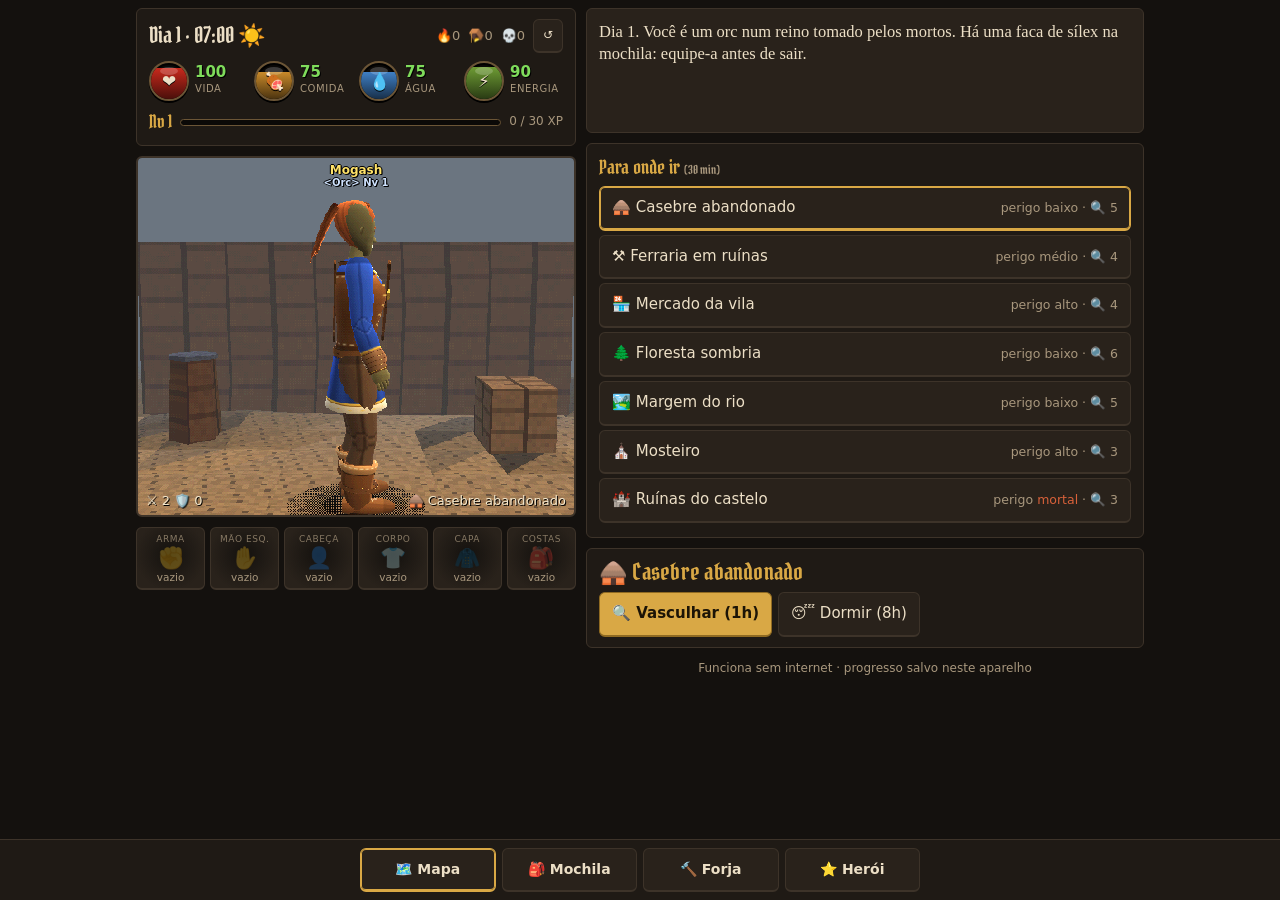
==== commit e5b7c949: "Sobrevivente: herói refeito em alta definição, sem estilo anime Volta ao arquivo original e mantém o" ====
--- a/Sobrevivente/index.html
+++ b/Sobrevivente/index.html
@@ -860,8 +860,8 @@
 /* ---------- pele com ossos (skinning na CPU): ombros, cotovelos, quadris, joelhos e pescoço contínuos ---------- */
 // anel: [osso, y, rx, rz, cz, cx, expoente da seção (2 = elipse, >2 = mais quadrada), [osso2, peso2]]
 function skPart(R,n,skip){const V=[],UV=[],W=[],T=[],y0=R[0][1],y1=R[R.length-1][1];
- R.forEach(r=>{const[b,y,a,c,cz=0,cx=0,p=2,bl]=r,e=2/p;for(let i=0;i<=n;i++){const t=Math.PI+i/n*6.2832,sn=Math.sin(t),co=Math.cos(t);
-  V.push([cx+a*Math.sign(sn)*Math.pow(Math.abs(sn),e),y,cz+c*Math.sign(co)*Math.pow(Math.abs(co),e)]);UV.push([i/n,(y-y0)/(y1-y0||1)]);W.push(bl?[b,1-bl[1],bl[0],bl[1]]:[b,1,b,0])}});
+ R.forEach(r=>{const[b,y,a,c,cz=0,cx=0,p=2,bl,sf]=r,e=2/p;for(let i=0;i<=n;i++){const t=Math.PI+i/n*6.2832,sn=Math.sin(t),co=Math.cos(t),kf=sf?sf(sn,co):1;
+  V.push([cx+kf*a*Math.sign(sn)*Math.pow(Math.abs(sn),e),y,cz+kf*c*Math.sign(co)*Math.pow(Math.abs(co),e)]);UV.push([i/n,(y-y0)/(y1-y0||1)]);W.push(bl?[b,1-bl[1],bl[0],bl[1]]:[b,1,b,0])}});
  const id=(j,i)=>j*(n+1)+i;for(let j=0;j<R.length-1;j++)for(let i=0;i<n;i++)if(!skip||!skip((i+.5)/n,R[j][1]))T.push(id(j,i),id(j,i+1),id(j+1,i+1),id(j,i),id(j+1,i+1),id(j+1,i));
  const N=V.map(()=>[0,0,0]);for(let q=0;q<T.length;q+=3){const A=V[T[q]],B=V[T[q+1]],C=V[T[q+2]],e1=[B[0]-A[0],B[1]-A[1],B[2]-A[2]],e2=[C[0]-A[0],C[1]-A[1],C[2]-A[2]],f=[e1[1]*e2[2]-e1[2]*e2[1],e1[2]*e2[0]-e1[0]*e2[2],e1[0]*e2[1]-e1[1]*e2[0]];for(let k=0;k<3;k++){const v=T[q+k];N[v][0]+=f[0];N[v][1]+=f[1];N[v][2]+=f[2]}}
  for(let j=0;j<R.length;j++){const a=id(j,0),b=id(j,n);for(let k=0;k<3;k++)N[a][k]=N[b][k]=N[a][k]+N[b][k]}
@@ -968,118 +968,133 @@
   const h=t3(f,0,-.33,0),gw=sd<0?o.wepG:o.offG;
   if(k&&WM[k])parts(rx(h,Math.PI/2+(A[3]||0)),WM[k],sd<0?o.wepT:0,gw);
   if(k&&SH[k])parts(ry(t3(f,.11,-.16,.02),-.35),SH[k],0,gw)}}
-/* ===================== HERÓI EM ESTILO JRPG DE PS2 ===================== */
-// texturas 64×64 pintadas com filtro bilinear, malhas de 14–20 lados sem tremor de vértice, rosto anime com olhos grandes,
-// cabelo em mechas, gola alta, cintos cruzados, abas do casaco, joelheiras, braçadeiras e luz suave com brilho especular
-const P_FACE=256,P_FACEC=260,P_TOR=264,P_SLV=268,P_LEG=320,P_BOOT=324,P_HAIR=328,P_GLV=332,P_GIB=384,P_MAIL=388,P_MET=392,P_CAPE=396,P_BELT=448,P_COLL=452,P_TAIL=456,P_TAB=460,P_SHOE=512;
-const SZ={};[P_FACE,P_FACEC,P_TOR,P_SLV,P_LEG,P_BOOT,P_HAIR,P_GLV,P_GIB,P_MAIL,P_MET,P_CAPE,P_BELT,P_COLL,P_TAIL,P_TAB,P_SHOE].forEach(t=>SZ[t]=64);
+/* ===================== HERÓI EM ALTA DEFINIÇÃO ===================== */
+// mesmo visual do herói (túnica azul, colete de couro, botas), refeito com malhas de 16–24 lados, anatomia, mãos com dedos,
+// rosto realista pintado em 64×64, cabelo em mechas, texturas 64×64 com filtro bilinear, sem tremor de vértice e brilho especular
+const P_FACE=256,P_FACEC=260,P_TOR=264,P_SLV=268,P_LEG=320,P_BOOT=324,P_HAIR=328,P_GLV=332,P_GIB=384,P_MAIL=388,P_MET=392,P_CAPE=396,P_BELT=448,P_VEST=452,P_SKRT=456,P_TAB=460,P_SHOE=512,P_PAD=516;
+const SZ={};[P_FACE,P_FACEC,P_TOR,P_SLV,P_LEG,P_BOOT,P_HAIR,P_GLV,P_GIB,P_MAIL,P_MET,P_CAPE,P_BELT,P_VEST,P_SKRT,P_TAB,P_SHOE,P_PAD].forEach(t=>SZ[t]=64);
 const tpos=t=>{const q=t>>8,l=t&255;return[(l&15)*16+(q&1)*256,(l>>4)*16+(q>>1)*256]};
 const mx3=(a,b,k)=>[a[0]+(b[0]-a[0])*k,a[1]+(b[1]-a[1])*k,a[2]+(b[2]-a[2])*k],K3=(c,k)=>[c[0]*k,c[1]*k,c[2]*k];
-// pinta um ladrilho 64×64: f(i,j,m) devolve [r,g,b,cru(1)/tingido(0)/vazio(-1),ruído]
+// pinta um ladrilho 64×64: f(i,j,m) devolve [r,g,b,cru(1)/tingido(0),ruído]; m = distância ao centro da frente
 function tile64(x,t,f,seed){let sd=seed||77;const rn=()=>(sd=(sd*16807)%2147483647)/2147483647,d=x.createImageData(64,64),D=d.data;
  for(let j=0;j<64;j++)for(let i=0;i<64;i++){const c=f(i,j,Math.abs(i-31.5)),o=(j*64+i)*4,k=1+(rn()-.5)*(c[4]||0),raw=c[3]===undefined?1:c[3];
-  D[o]=c[0]*k;D[o+1]=c[1]*k;D[o+2]=c[2]*k;D[o+3]=raw==-1?0:raw?204:255}
+  D[o]=c[0]*k;D[o+1]=c[1]*k;D[o+2]=c[2]*k;D[o+3]=raw?204:255}
  const p=tpos(t);x.putImageData(d,p[0],p[1])}
-const JB=[46,66,140],JBh=[96,124,206],JBd=[22,30,72],CRM=[234,222,188],GLD=[228,180,66],GLDd=[140,96,30],USH=[46,44,54];
-function atlasP(x){const T=(t,f)=>tile64(x,t,f,t*31+7);
- // casaco aberto no peito: camisa escura por baixo, debrum creme e dourado, emblema no peito e nas costas
- T(P_TOR,(i,j,m)=>{let c=K3(JB,1.12-j/63*.22);const sd=Math.min(1,Math.max(0,(m-12)/12));c=K3(c,1-.16*sd);
-  if(m>13.6&&m<15.4)c=K3(JBd,1.3);if(m>30.6)c=K3(JBd,1.4);
-  if(m>4&&m<13&&j>12&&j<30)c=mx3(c,JBh,.3*(1-Math.abs(j-21)/9));
-  const bm=31.5-m,ed=Math.hypot(bm,(j-24)*1.05);if(m>20){if(ed>5.2&&ed<7)c=CRM;else if(ed<=5.2&&(Math.abs(bm)<1||Math.abs(j-24)<1))c=GLD;else if(ed>=7&&ed<7.8)c=K3(c,.7)}
-  const op=j<46?9.5-j*.2:-1;
-  if(m<op){c=K3(USH,1.08-(j/46)*.25);if(m<1&&j>5)c=K3(USH,.65);if(j<4)c=K3(USH,.55);if(j>14&&j<34&&m>2&&m<op-.5&&(j%9==0))c=K3(USH,.8)}
-  else if(m<op+2.2)c=j%7==0?GLD:CRM;else if(m<op+3.1)c=K3(c,.72);
-  const dd=Math.abs(i-21)+Math.abs(j-19);if(dd<=2)c=dd<=1?[255,230,130]:GLD;
-  if(j>=49&&j<=50)c=K3(c,.8);
-  if(j>38&&j<60&&m>5&&m<13&&((i+j)%9==0))c=K3(c,.86);
-  if(j<2)c=K3(c,.7);if(j>60)c=K3(c,.8);
-  return[...c,1,.035]});
- // manga do casaco até o cotovelo, punho dobrado e segunda pele escura no antebraço
- T(P_SLV,(i,j,m)=>{let c=K3(JB,1.1-j*.004);c=K3(c,1-.14*Math.abs(m/31.5-.5)*2);
-  if(j>=5&&j<=6)c=K3(JBd,1.2);if(j>6&&j<32&&Math.abs(m-16)<.8)c=CRM;
-  if(j>=32&&j<=38){c=K3(CRM,1.02-(j==35?.14:0)-(j==38?.22:0));if(j==32)c=GLD}
-  if(j>38){c=K3([40,38,48],1.15-(j-38)*.008);if((i+j)%7==0)c=K3(c,.86)}
-  if(j<3)c=K3(c,.75);return[...c,1,.035]});
- // calça de lona com vivo lateral, bolso na coxa e dobras no joelho
- const PN=[66,64,78];
- T(P_LEG,(i,j,m)=>{let c=K3(PN,1.1-Math.abs(m-8)/70);if(m<.8)c=K3(c,1.15);
-  if(Math.abs(m-16)<.7)c=[156,146,124];else if(Math.abs(m-16)<1.6)c=K3(c,.8);
-  if(j>=12&&j<=25&&m>17.5&&m<24.5){c=K3(c,1.07);if(j==12||j==25||m<18.2||m>23.8)c=K3(PN,.66);if(j==15)c=K3(PN,.78)}
-  if(j>=30&&j<=40&&m>18&&((j+Math.round(m/3))%3==0))c=K3(c,.76);
-  if(j>=32&&j<=38&&m<10&&j%2==0)c=K3(c,.9);
-  if(j<5)c=K3(c,.7);if(j>48&&(i*3+j)%5==0)c=K3(c,.84);
-  return[...c,1,.05]});
- // botas de couro com dobra de camurça e duas fivelas
- const BR=[112,66,36],BRh=[176,114,62],BRd=[52,30,16],SU=[170,124,76];
- T(P_BOOT,(i,j,m)=>{let c=K3(BR,1.1-j*.003);if(m<5)c=mx3(c,BRh,.4*(1-m/5));if(m>24)c=K3(c,.84);
-  if(j<11){c=K3(SU,1.08-j*.012);if(j==10)c=BRd;if(j==8&&i%3!=0)c=[228,204,152];if(j<2)c=K3(SU,.8)}
-  for(const s of[23,40])if(j>=s&&j<=s+4){c=K3(BRd,1.15);if(j==s||j==s+4)c=K3(BRd,.75);const b=Math.abs(m-14);if(b<3&&(b>2||j==s+1||j==s+3))c=[212,212,222]}
-  if(j>58)c=K3(BRd,.9);return[...c,1,.05]});
- T(P_SHOE,(i,j,m)=>{let c=K3(BR,1.05);if(m>22)c=mx3(c,BRh,.35);if(m<7)c=[44,34,28];else if(m<8.5)c=[100,84,66];
-  else if(j<12)c=K3([118,120,132],1-j*.012);else if(j==12)c=[60,60,70];return[...c,1,.05]});
- // cabelo: fios com faixa de brilho (tingido pela cor do cabelo)
- T(P_HAIR,(i,j)=>{const s=((i*13+(i>>2)*7)%11)/11;let v=166+s*46-(j>48?(j-48)*4.2:0);
-  const bc=22+2.5*Math.sin(i*.45),d=Math.abs(j-bc);if(d<3.4)v=Math.max(v,252-d*19);
-  if(i%5==0)v*=.8;return[v,v*.97,v*.93,0,.03]});
- // braçadeira de couro com tiras e rebites
- T(P_GLV,(i,j,m)=>{let c=K3([118,74,42],1.08-j*.003);if(m<4)c=K3(c,1.16);
-  if(j<5||j>58){c=K3(CRM,.9);if(j==4||j==59)c=GLDd}
-  if(j%14==9)c=K3(BRd,1.1);if(j%14==10&&Math.abs(m-12)<2)c=[214,214,224];
-  if(j>=18&&j<=46&&m<1.2)c=K3(BRd,.9);return[...c,1,.05]});
- // gibão acolchoado em losangos, com cordão na frente
- T(P_GIB,(i,j,m)=>{let c=K3([134,88,50],1.1-j*.004);const a=(i+j)%8,b=(i-j+64)%8;
-  if(a==0||b==0)c=K3(c,.6);else if(a==1||b==1)c=K3(c,1.14);if(a==4&&b==4)c=[208,172,112];
-  if(m<1.3){c=[44,26,14];if(j%6<2)c=[214,194,152]}
-  if(m>30.5)c=K3(c,.7);if(j<3||j>60)c=[72,44,24];return[...c,1,.06]});
- // cota de malha fina com barra de couro
- T(P_MAIL,(i,j)=>{const ci=(i+((j>>2)%2)*2)%4,cj=j%4,r=Math.hypot(ci-1.5,cj-1.5);let v=r>1.6?.34:r>.9?1.22-(cj/4)*.32:.52;v*=1.08-j*.004;
+const BL=[44,76,168],BH=[110,150,235],BD=[20,32,86],GD=[232,184,66],GDd=[150,100,30],CR=[234,218,176],LB=[128,74,36],LH=[196,130,66],LD=[58,32,14],TRS=[96,68,46],TRh=[150,110,74],TRd=[46,30,20],BB=[112,64,30],BBh=[184,122,62],BBd=[48,26,12],BC=[176,124,70];
+function atlasP(x){const T=(t,f)=>tile64(x,t,f,t*31+7),wv=(i,j)=>((i+j)%2?1.03:.97);
+ // túnica azul: decote em V creme com friso dourado, botões dourados, costuras e dobras
+ T(P_TOR,(i,j,m)=>{let c=K3(BL,(1.16-j*.0055)*wv(i,j));
+  if(m<13&&j>8&&j<34)c=mx3(c,BH,.32*(1-m/13)*(1-Math.abs(j-20)/14));
+  if(m>15)c=K3(c,.87);if(m>27)c=K3(c,.92);if(Math.abs(m-15.5)<.8||m>30.7)c=mx3(c,BD,.6);
+  if(j==4&&m>5&&m<19)c=GD;
+  const vb=(19-j)*.72;if(j<19&&m<vb){c=m>vb-1.2?GDd:m>vb-3?GD:K3(CR,1.03-j*.008)}
+  else if(j>=17&&j<60&&m<2.2){c=m<.8?mx3(c,BD,.55):K3(c,1.1);const b=Math.hypot(m,((j-17)%9)-4);if(j<56&&b<1.9)c=b<.9?[255,236,150]:GD}
+  if(j>40&&j<58&&m>4&&m<14&&(i*2+j)%11==0)c=K3(c,.86);
+  if(j>59)c=K3(c,.78);return[...c,1,.025]});
+ // manga azul com dobras no cotovelo e punho creme e dourado
+ T(P_SLV,(i,j,m)=>{let c=K3(BL,(1.2-j*.0055)*wv(i,j));const w=Math.round(2*Math.sin(i*.28));
+  if(j>=33&&j<=42&&(j==35+w||j==39-w))c=mx3(c,BD,.55);if(j>=33&&j<=42&&(j==36+w||j==40-w))c=mx3(c,BH,.3);
+  if(Math.abs(m-16)<.7&&j<50)c=mx3(c,BD,.4);
+  if(j>=51){c=j==51?GD:j==52?GDd:K3(CR,1-(j-53)*.02);if(j==58&&i%4==0)c=K3(CR,.8)}
+  if(j<4)c=K3(BL,.78);return[...c,1,.025]});
+ // colete de couro: bordas pespontadas, rebites de latão, painéis e granulado
+ T(P_VEST,(i,j,m)=>{let c=K3(LB,1.15-j*.006);if(m<14&&j<26)c=mx3(c,LH,.25*(1-j/26));
+  if(Math.abs(m-15.5)<.8||m>30.7)c=K3(LD,1.2);if(m<6)c=K3(c,.9);
+  if(m>=4.5&&m<5.5&&j%4<2)c=[226,196,140];if(m>=5.5&&m<7&&j%8==3)c=[236,200,96];
+  if(j<3||j>60)c=K3(LD,1.3);if((j==4||j==59)&&i%4<2)c=[226,196,140];
+  if(m>13.5)c=K3(c,.86);return[...c,1,.07]});
+ // calça de lã marrom com costura, vinco e dobras no joelho
+ T(P_LEG,(i,j,m)=>{let c=K3(TRS,(1.1-j*.003)*wv(i,j));if(m<1.2)c=mx3(c,TRh,.35);
+  if(Math.abs(m-16)<.7)c=mx3(c,TRd,.55);if(m>14)c=K3(c,.88);
+  const w=Math.round(1.5*Math.sin(i*.35));if(j>=30&&j<=40&&(j==32+w||j==37-w))c=mx3(c,TRd,.6);if(j>=30&&j<=40&&j==33+w)c=mx3(c,TRh,.3);
+  if(j<4)c=K3(c,.7);return[...c,1,.05]});
+ // bota de cano alto: dobra de camurça, cadarço cruzado na frente, calcanhar escuro
+ T(P_BOOT,(i,j,m)=>{let c=K3(BB,1.15-j*.006);if(i>=26&&i<=29)c=mx3(c,BBh,.4);if(m>25)c=K3(c,.82);
+  if(j<12){c=K3(BC,1.15-j*.02);if(j==2&&i%3!=0)c=[236,212,160];if(j==11)c=BBd;if(j==10)c=K3(BC,.75)}
+  else if(j<56&&m<3.4){const x=(j%6),q=Math.abs(m-(x<3?x:6-x)*1.1);c=q<.7?[226,206,160]:m<.6?BBd:K3(BB,.75);if(m>2.6&&j%6==0)c=[200,200,206]}
+  if(j>58)c=K3(BBd,.8);return[...c,1,.05]});
+ T(P_SHOE,(i,j,m)=>{let c=K3(BB,1.08);if(m>24)c=mx3(c,BBh,.3);if(j<14)c=K3(c,.85);if(m<6.5)c=[44,30,20];else if(m<8)c=[92,66,44];
+  if(m>27&&j>22&&j<54){const x=j%6,q=Math.abs(31.5-m-(x<3?x:6-x)*1.1);if(q<.7)c=[226,206,160]}return[...c,1,.05]});
+ // saia da túnica com pregas e barra dourada
+ T(P_SKRT,(i,j)=>{const f=.86+.14*Math.sin(i/63*Math.PI*16);let c=K3(BL,(1.12-j*.004)*f);
+  if(j<4)c=K3(BD,1.2);if(j>=52){c=j<54?GD:j==54?GDd:K3(CR,1.02-(j-55)*.025);if(j==59&&i%4==1)c=GD}
+  return[...c,1,.03]});
+ // cabelo: fios finos com brilho suave (tingido)
+ T(P_HAIR,(i,j)=>{const s=((i*13+(i>>2)*7)%11)/11;let v=158+s*48-(j>46?(j-46)*3.6:0);
+  const d=Math.abs(j-(20+2*Math.sin(i*.4)));if(d<4)v=Math.max(v,214-d*12);if(i%4==0)v*=.84;if(i%7==3)v*=1.08;return[v,v*.97,v*.93,0,.03]});
+ // braçadeira de couro com tiras, cadarço e frisos dourados
+ T(P_GLV,(i,j,m)=>{let c=K3([132,90,56],1.1-j*.004);if(m<5)c=K3(c,1.12);if(m>26)c=K3(c,.8);
+  if(j<5||j>58){c=j==4||j==59?GD:K3([86,56,32],1)}
+  if(j%12==10)c=K3(LD,1.3);if(j%12==11&&Math.abs(m-11)<1.6)c=[226,196,120];
+  if(m>29&&j>8&&j<56){c=j%4<2?[214,190,140]:K3(LD,1)}return[...c,1,.06]});
+ // gibão: couro em faixas sobrepostas com rebites dourados
+ T(P_GIB,(i,j,m)=>{let c=K3([108,70,42],1.12-j*.004);const r=j%10;if(r==0)c=K3(LD,1.1);else if(r==1)c=mx3(c,LH,.45);else if(r==9)c=K3(c,.72);
+  if(i%10==5&&r==4)c=[244,206,104];if(i%10==5&&r==5)c=[120,80,30];if(Math.abs(m-15.5)<.8||m>30.7)c=mx3(c,LD,.5);if(m>14)c=K3(c,.88);
+  return[...c,1,.06]});
+ T(P_PAD,(i,j)=>{let c=K3(LB,1.2-j*.008);const r=j%12;if(r==0)c=K3(LD,1.1);else if(r==1)c=mx3(c,LH,.4);
+  if(j>=54){c=j==54?GD:K3([150,92,46],1-(j-55)*.03);if(j==58&&i%6==2)c=[240,206,120]}if(i%8==0)c=mx3(c,LD,.4);return[...c,1,.05]});
+ T(P_MAIL,(i,j)=>{const ci=(i+((j>>2)%2)*2)%4,cj=j%4,r=Math.hypot(ci-1.5,cj-1.5);let v=r>1.6?.34:r>.9?1.22-(cj/4)*.32:.52;v*=1.1-j*.004;
   let c=[150*v,156*v,174*v];if(j>59)c=[88,58,34];return[...c,1,.04]});
- // aço polido com friso de brilho, barra dourada e rebites
- T(P_MET,(i,j,m)=>{let v=1.2-j*.008;if(j>=10&&j<=14)v*=1.32;if(j==15)v*=.68;if(m>26)v*=.86;let c=[150*v,156*v,172*v];
-  if(j>=54&&j<=60)c=K3(GLD,1-(j-54)*.03);if(j==53||j==61)c=GLDd;if(j>61)c=[62,64,72];
-  if(j==48&&i%10==5)c=[242,242,250];if(j==49&&i%10==5)c=[72,74,84];return[...c,1,.03]});
- // capa: pano tingido com barra e brasão dourados
+ T(P_MET,(i,j,m)=>{let v=1.22-j*.008;if(j>=8&&j<=12)v*=1.3;if(j==13)v*=.7;if(m>26)v*=.86;let c=[150*v,156*v,172*v];
+  if(j>=54&&j<=60)c=K3(GD,1-(j-54)*.03);if(j==53||j==61)c=GDd;if(j>61)c=[62,64,72];
+  if(j==46&&i%10==5)c=[242,242,250];if(j==47&&i%10==5)c=[72,74,84];return[...c,1,.03]});
  T(P_CAPE,(i,j)=>{const f=.86+.14*Math.sin(i/63*Math.PI*10),v=200*f*(1.05-j*.003);let c=[v,v,v],raw=0;
-  if(i<3||i>60||j>58){c=GLD;raw=1;if(i==2||i==61||j==59)c=GLDd}
-  const dx=i-31.5,dy=j-24,r=Math.hypot(dx,dy*1.1);if((r<9&&r>7.4)||(Math.abs(dx)<1&&Math.abs(dy)<7)||(Math.abs(dy)<1&&Math.abs(dx)<6)){c=GLD;raw=1}
+  if(i<3||i>60||j>58){c=GD;raw=1;if(i==2||i==61||j==59)c=GDd}
+  const dx=i-31.5,dy=j-24,r=Math.hypot(dx,dy*1.1);if((r<9&&r>7.4)||(Math.abs(dx)<1&&Math.abs(dy)<7)||(Math.abs(dy)<1&&Math.abs(dx)<6)){c=GD;raw=1}
   return[...c,raw,.03]});
- T(P_BELT,(i,j)=>{let c=K3([98,60,32],1.05);if(j<4||j>59)c=K3(c,.6);if((j==8||j==55)&&i%4<2)c=[204,164,104];
-  if(i%10>=4&&i%10<=6&&j>=27&&j<=36)c=(i%10==5&&j>28&&j<35)?[244,244,250]:[170,170,182];return[...c,1,.05]});
- T(P_COLL,(i,j)=>{let c=K3(JB,1.1-((63-j)/63)*.25);if(j<9)c=K3(CRM,1-j*.012);if(j==9)c=GLD;if(j>59)c=K3(JBd,1.2);if(j<2)c=K3(CRM,.84);return[...c,1,.035]});
- T(P_TAIL,(i,j)=>{let c=K3(JB,1.05-j*.004);const e=Math.min(i,63-i,63-j);if(e<4)c=CRM;else if(e==4)c=GLD;else if(e==5)c=K3(c,.75);if(j<3)c=JBd;return[...c,1,.035]});
+ T(P_BELT,(i,j)=>{let c=K3([104,62,32],1.05);if(j<5||j>58)c=K3(c,.62);if((j==9||j==54)&&i%4<2)c=[214,174,110];
+  if(i%12==6&&j>=28&&j<=35)c=[40,22,10];return[...c,1,.06]});
  T(P_TAB,(i,j,m)=>{const v=206*(1.04-j*.003);let c=[v,v,v],raw=0;const e=Math.min(i,63-i,63-j);
-  if(e<4){c=e==3?GLDd:GLD;raw=1}
-  const dy=j-26,rr=Math.hypot(m,dy-7);if((m<1.5&&Math.abs(dy)<13)||(Math.abs(dy+4)<1.5&&m<8)||(rr<4.2&&rr>2.6)){c=GLD;raw=1}
+  if(e<4){c=e==3?GDd:GD;raw=1}
+  const dy=j-26,rr=Math.hypot(m,dy-7);if((m<1.5&&Math.abs(dy)<13)||(Math.abs(dy+4)<1.5&&m<8)||(rr<4.2&&rr>2.6)){c=GD;raw=1}
   return[...c,raw,.03]});
- paintFaceP(x,P_FACE,{iris:[60,120,220],brow:[60,44,36],lash:[34,24,30],bw:.0045});paintFaceP(x,P_FACEC,{iris:[60,120,220],brow:[60,44,36],lash:[34,24,30],bw:.0045,closed:1})}
-// rosto anime 64×64 projetado de frente na cabeça: olhos grandes com íris em degradê e dois brilhos, sobrancelha na cor do cabelo
-function paintFaceP(x,t,O){const FW=.13,FH=.356;
+ const O={iris:[60,112,196],brow:[70,44,26],bw:.005};paintFaceP(x,P_FACE,O);paintFaceP(x,P_FACEC,{...O,closed:1})}
+// rosto realista 64×64 projetado de frente: olhos com pálpebras e íris, nariz sombreado, lábios, maçãs e mandíbula
+function paintFaceP(x,t,O){const FW=.13,FH=.356,orc=O.orc?1:0;
  tile64(x,t,(i,j)=>{const X=((i+.5)/64*2-1)*FW,Y=FH*(1-(j+.5)/64),ax=Math.abs(X);
-  const k=1.03-.09*(ax/FW)**2-(Y<.05?(.05-Y)*1.6:0);let c=[212*k,156*k,116*k],raw=0;
-  if(O.scl){const sx=X*110,sy=Y*110+(Math.floor(X*110)%2)*.5;if((sx-Math.floor(sx)<.18||sy-Math.floor(sy)<.18)&&(ax>.035||Y>.2||Y<.09))c=K3(c,.86)}
-  if(!O.scl&&Math.hypot((ax-.074)/.024,(Y-.113)/.011)<1)c=[c[0]*1.03,c[1]*.86,c[2]*.85];
-  if(Y>.1&&Y<.128&&X>.004&&X<.013)c=K3(c,.84);if(Y>.098&&Y<.104&&ax<.009)c=K3(c,.8);
-  if(ax<.019&&Math.abs(Y-(.069+.005*(X/.019)**2))<.0029){c=[150,72,70];raw=1}
-  else if(ax<.011&&Y>.057&&Y<.064)c=K3(c,.9);
-  const EW=.03,EH=.024,dx=ax-.047,dy=Y-.148,er=(dx/EW)**2+(dy/(dy>0?EH:EH*.85))**2;
+  let k=1.03-.08*(ax/FW)**2-(Y<.045?(.045-Y)*1.6:0);
+  if(Y>.2&&ax<.06)k*=1.03;if(ax>.096)k*=.92;
+  if(Math.hypot((ax-.086)/.03,(Y-.1)/.016)<1)k*=.93;else if(Math.hypot((ax-.075)/.026,(Y-.128)/.012)<1)k*=1.03;
+  if(Y>.02&&Y<.04&&ax<.022)k*=1.03;
+  let c=[214*k,160*k,122*k],raw=0;
+  if(O.scl){const sx=X*110,sy=Y*110+(Math.floor(X*110)%2)*.5;if(sx-Math.floor(sx)<.18||sy-Math.floor(sy)<.18)c=K3(c,.84)}
+  // nariz
+  if(Y>.1&&Y<.15&&X>.006&&X<.015+orc*.004)c=K3(c,.88);if(ax<.004&&Y>.11&&Y<.15)c=K3(c,1.05);
+  if(Y>.094&&Y<.106&&ax<.009+orc*.004)c=K3(c,1.05);
+  if(Math.hypot(ax-.0075-orc*.004,Y-.092)<.0028)c=K3(c,.5);else if(Math.hypot(ax-.0075-orc*.004,Y-.092)<.0055)c=K3(c,.86);
+  if(Y>.084&&Y<.089&&ax<.012)c=K3(c,.8);
+  if(Y>.072&&Y<.084&&ax<.0035)c=K3(c,.92);
+  // boca
+  const mw=.021+orc*.006;
+  if(ax<mw&&Math.abs(Y-(.066+.0012*(1-(X/mw)**2)))<.0019){c=[112,54,48];raw=1}
+  else if(ax<mw*.9&&Y>.0675&&Y<.074-.004*(ax/mw)**2)c=[c[0]*.92,c[1]*.74,c[2]*.72];
+  else if(ax<mw*.78&&Y>.0555&&Y<.0645){c=[c[0]*1.0,c[1]*.8,c[2]*.77];if(Y>.059&&Y<.0625&&ax<.006)c=K3(c,1.08)}
+  else if(ax<.011&&Y>.048&&Y<.055)c=K3(c,.84);
+  // olhos
+  const EW=.019+orc*.002,dx=ax-.044,dy=Y-.155,eu=.0078*(1-.2*dx/EW)-orc*.0015,el=.0058,er=(dx/EW)**2+(dy/(dy>0?eu:el))**2;
+  if(er<3&&dy>-.004)c=K3(c,.94);if(ax<.028&&ax>.016&&Y>.142&&Y<.166)c=K3(c,.92);
   if(!O.closed){
-   if(er<1){raw=1;c=dy>.012?[206,206,222]:[246,244,250];
-    const ix=dx+.002,iy=dy+.001,ir=(ix/.0165)**2+(iy/.021)**2;
-    if(ir<1){const g=.5+.75*(1-(iy/.021+1)/2);c=K3(O.iris,g);if(ir>.72)c=K3(c,.62);if((ix/.0065)**2+(iy/.0095)**2<1)c=K3(O.iris,.16)}
-    if(Math.hypot(ix+.006,iy-.008)<.0048)c=[255,255,255];else if(Math.hypot(ix-.0055,iy+.0095)<.0029)c=[236,240,255]}
-   if(dy>-.003&&er>=.66&&er<1.5&&dx>-EW*1.06){c=O.lash;raw=1}
-   if(dx>EW*.7&&dx<EW*1.35&&Math.abs(dy-(.003+(dx-EW*.7)*.45))<.0032){c=O.lash;raw=1}
-   if(dy<0&&er>=1&&er<1.32&&dx>-.004){c=K3(O.lash,1.9);raw=1}}
-  else if(Math.abs(dx)<EW*1.08&&Math.abs(dy-(-.006+.008*(dx/EW)**2))<.0034){c=O.lash;raw=1}
-  const bx=(ax-.02)/.066;if(bx>=0&&bx<=1){const by=.191+.012*Math.sin(Math.PI*Math.min(1,bx*1.25))-.009*bx;if(Math.abs(Y-by)<O.bw*(1-.55*bx)){c=O.brow;raw=1}}
-  return[...c,raw,.02]})}
+   if(Math.abs(dy-.0128*(1-.6*(dx/EW)**2))<.0017&&Math.abs(dx)<EW)c=K3(c,.8);
+   if(er<1){raw=1;c=dy>.0035?[196,192,190]:[236,232,226];
+    const ix=dx+.0005,iy=dy-.0008,ir=(ix/.0068)**2+(iy/.0072)**2;
+    if(ir<1){const g=.58+.5*(1-(iy/.0072+1)/2);c=K3(O.iris,g);if(ir>.7)c=K3(c,.6);if(Math.hypot(ix,iy)<.0028)c=[18,14,14]}
+    if(Math.hypot(ix+.0028,iy-.003)<.0017)c=[250,250,250]}
+   if(dy>-.0012&&er>=.62&&er<1.55&&dx>-EW*1.05){c=[50,32,24];raw=1}
+   if(dx>EW*.8&&dx<EW*1.2&&Math.abs(dy-(.002+(dx-EW*.8)*.3))<.0016){c=[50,32,24];raw=1}
+   if(dy<0&&er>=1&&er<1.38&&dx>-EW)c=K3(c,.84)}
+  else if(Math.abs(dx)<EW*1.05&&Math.abs(dy-(-.001+.002*(dx/EW)**2))<.0021){c=[60,38,28];raw=1}
+  else if(Math.abs(dx)<EW&&dy>-.001&&dy<.009)c=K3(c,.95);
+  // sobrancelhas
+  const bx=(ax-.02)/.054;if(bx>=0&&bx<=1){const by=.181+.007*Math.sin(Math.PI*bx*.9)-.003*bx-orc*.004,bw=(O.bw+orc*.0022)*(1-.38*bx);
+   if(Math.abs(Y-by)<bw&&((i*7+j*3)%5!=0||Math.abs(Y-by)<bw*.6)){c=O.brow;raw=1}}
+  if(orc&&ax>.015&&ax<.026&&Y>.052&&Y<.064){c=[236,226,196];raw=1}
+  return[...c,raw,.025]})}
 function upAtlas(G){const gl=G.gl;for(const tx of[G.tx,G.tx2]){gl.bindTexture(gl.TEXTURE_2D,tx);gl.texImage2D(gl.TEXTURE_2D,0,gl.RGBA,gl.RGBA,gl.UNSIGNED_BYTE,R3.atc)}gl.bindTexture(gl.TEXTURE_2D,G.tx);G.bt=0}
-const IRIS=[[60,124,226],[52,156,96],[140,90,52],[116,136,170],[156,96,216]];
+const IRIS=[[60,112,196],[64,128,84],[110,72,44],[104,120,140],[80,96,60]];
 function faceP(R0,h,hc){const G=R3.gl;if(!G||!R3.atc)return;
- const ir=R0.id=='elfe'?[236,56,48]:R0.id=='drac'?[244,200,44]:R0.id=='demo'?[255,150,34]:IRIS[[...(h.nm||'')].reduce((a,ch)=>a+ch.charCodeAt(0),0)%5];
+ const ir=R0.id=='elfe'?[226,52,44]:R0.id=='drac'?[236,192,44]:R0.id=='demo'?[250,140,30]:R0.id=='orc'?[200,110,36]:IRIS[[...(h.nm||'')].reduce((a,ch)=>a+ch.charCodeAt(0),0)%5];
  const key=R0.id+ir+hc;if(R3.fk==key)return;R3.fk=key;
- const br=hc.map(v=>Math.min(255,200*v)*.72),x=R3.atc.getContext('2d'),O={iris:ir,brow:br,lash:[34,24,30],bw:R0.id=='orc'?.0072:R0.scale?.0066:.0046,scl:!!R0.scale};
+ const br=hc.map(v=>Math.min(255,190*v)*.7),x=R3.atc.getContext('2d'),O={iris:ir,brow:br,bw:.005,scl:!!R0.scale,orc:R0.id=='orc'};
  paintFaceP(x,P_FACE,O);paintFaceP(x,P_FACEC,{...O,closed:1});upAtlas(G)}
 // malhas próprias do herói (adicionadas em meshes())
 function meshesP(loft,grid,emit){
@@ -1088,87 +1103,105 @@
    UV.push(face?[c>0?Math.min(1,Math.max(0,.5+p[0]/.26)):s>0?1:0,y/.356]:[i/n,.1+.62*y/y1])}}
   const id=(j,i)=>j*(n+1)+i,T=[];for(let j=0;j<R-1;j++)for(let i=0;i<n;i++){if(skip&&skip(Math.abs((i+.5)/n-.5)*6.2832,pro[j][0]))continue;T.push([id(j,i),id(j,i+1),id(j+1,i+1)],[id(j,i),id(j+1,i+1),id(j+1,i)])}
   return emit(Pp,UV,T,Pp.map(()=>[0,0,0]),Nn=>{for(let j=0;j<R;j++){const a=id(j,0),b=id(j,n);for(let k=0;k<3;k++)Nn[a][k]=Nn[b][k]=Nn[a][k]+Nn[b][k]}})};
- // perfil da cabeça: [y, meia-largura, frente, nuca, deslocamento z] — queixo fino, maçãs largas, crânio arredondado
- const HPP=[[0,.012,.012,.012,.07],[.016,.032,.028,.028,.066],[.04,.058,.044,.05,.052],[.07,.083,.062,.07,.034],[.1,.103,.086,.092,.017],[.13,.116,.104,.11,.006],[.16,.123,.115,.124,0],[.2,.127,.119,.134,-.005],[.24,.126,.115,.138,-.01],[.28,.117,.1,.131,-.015],[.31,.099,.081,.113,-.018],[.335,.07,.056,.08,-.02],[.35,.035,.028,.04,-.02],[.356,.003,.003,.003,-.02]];
- return{headP:revH(HPP,20,1),
-  hcapP:revH(HPP.map(([y,W,Zf,Zb,zc])=>[y*1.035+.003,W*1.07+.005,Zf*1.06+.006,Zb*1.08+.007,zc]),20,0,(a,y)=>(a<1.2&&y<.235)||(a<1.62&&y<.12)||(a<2.2&&y<.075)||y<.03),
+ // perfil adulto da cabeça: [y, meia-largura, frente, nuca, deslocamento z]
+ const HPP=[[0,.03,.02,.02,.06],[.018,.05,.032,.035,.058],[.042,.072,.048,.058,.046],[.07,.092,.064,.078,.03],[.1,.105,.083,.094,.016],[.13,.113,.1,.108,.007],[.16,.119,.112,.122,0],[.195,.122,.116,.132,-.005],[.235,.121,.112,.137,-.01],[.275,.113,.099,.131,-.015],[.305,.098,.081,.114,-.018],[.33,.07,.057,.082,-.02],[.346,.036,.029,.042,-.02],[.352,.003,.003,.003,-.02]];
+ const HP2=[];HPP.forEach((r,q)=>{if(q)HP2.push(r.map((v,k)=>(v+HPP[q-1][k])/2));HP2.push(r)});
+ const hl=a=>a<.9?.252-.03*(a/.9)**2:a<1.3?.222-.09*(a-.9)/.4:a<1.75?.16:a<2.3?.1:.035;
+ // casca que acompanha a cabeça entre duas alturas que variam com o ângulo (linha do cabelo / da barba sem degraus)
+ const prof=y=>{for(let q=1;q<HPP.length;q++)if(y<=HPP[q][0]||q==HPP.length-1){const A=HPP[q-1],B=HPP[q],f=Math.min(1,Math.max(0,(y-A[0])/(B[0]-A[0])));return A.map((v,k)=>v+(B[k]-v)*f)}};
+ const shell=(am,n,m,lo,hi,S,skip)=>{const Pp=[],UV=[],full=am>3.1;for(let j=0;j<=m;j++)for(let i=0;i<=n;i++){const a=-am+2*am*i/n,y0=lo(Math.abs(a)),y=y0+(hi(Math.abs(a))-y0)*j/m,[,W,Zf,Zb,zc]=prof(y),s=Math.sin(a),c=Math.cos(a);
+   Pp.push([(W*S[0]+S[3])*s,y+S[4],zc+(c>0?(Zf*S[1]+S[3])*Math.pow(c,.8):(Zb*S[2]+S[3])*c)]);UV.push([i/n,.1+.62*y/.356])}
+  const id=(j,i)=>j*(n+1)+i,T=[];for(let j=0;j<m;j++)for(let i=0;i<n;i++){const a=Math.abs(-am+2*am*(i+.5)/n),y=lo(a)+(hi(a)-lo(a))*(j+.5)/m;if(skip&&skip(a,y))continue;T.push([id(j,i),id(j,i+1),id(j+1,i+1)],[id(j,i),id(j+1,i+1),id(j+1,i)])}
+  return emit(Pp,UV,T,Pp.map(()=>[0,0,0]),full?Nn=>{for(let j=0;j<=m;j++){const a=id(j,0),b=id(j,n);for(let k=0;k<3;k++)Nn[a][k]=Nn[b][k]=Nn[a][k]+Nn[b][k]}}:0)};
+ const cap=(sx,skip)=>revH(HP2.map(([y,W,Zf,Zb,zc])=>[y*1.03+.004,W*sx+.005,Zf*(sx-.01)+.006,Zb*(sx+.01)+.007,zc]),40,0,skip);
+ return{headP:revH(HPP,22,1),
+  hcapP:shell(Math.PI,44,18,hl,()=>.352,[1.07,1.06,1.08,.006,.004]),
+  beardP:shell(1.75,30,10,()=>0,a=>a<1.1?.09-.018*(a/1.1)**2:.072+(a-1.1)/.65*.085,[1.05,1.07,1.06,.004,0],(a,y)=>a<.5&&y>.046&&y<.086),
   clump:loft([[0,.5,.5],[.2,.48,.45,.12],[.4,.4,.38,.35],[.6,.3,.28,.65],[.8,.17,.16,1],[1,.015,.015,1.4]],8),
-  collP:loft([[0,.1,.09,-.006],[.035,.106,.095,-.008],[.08,.12,.106,-.014],[.1,.124,.11,-.016]],18,{cap:false,skip:fr=>Math.abs(fr-.5)<.09}),
+  noseP:loft([[0,.42,.3,.12],[.12,.5,.42,.13],[.3,.36,.36,.06],[.6,.24,.26,-.06],[1,.2,.2,-.2]],10),
+  fingP:loft([[-.5,.4,.4],[-.35,.5,.5],[.3,.48,.48],[.45,.34,.34],[.5,.08,.08]],8),
+  skirtP:loft([[-.27,.205,.165,0],[-.2,.196,.156],[-.12,.184,.144],[-.04,.172,.132],[.02,.164,.124],[.06,.158,.118]],24,{cap:false}),
+  collP:loft([[0,.1,.09,-.006],[.03,.104,.093,-.008],[.055,.11,.098,-.012]],18,{cap:false}),
   beltP:loft([[-.5,.5,.5],[-.3,.52,.52],[.3,.52,.52],[.5,.5,.5]],22,{cap:false}),
-  bootP:loft([[-.475,.058,.066,.008],[-.44,.058,.064,.004],[-.38,.061,.067],[-.32,.068,.076,-.008],[-.27,.074,.082,-.012],[-.22,.075,.083,-.01],[-.2,.08,.088,-.01],[-.18,.09,.097,-.01],[-.158,.094,.1,-.01],[-.15,.082,.088,-.01]],16),
+  bootP:loft([[-.475,.058,.066,.008],[-.44,.058,.064,.004],[-.38,.061,.067],[-.32,.068,.076,-.008],[-.27,.074,.082,-.012],[-.22,.076,.084,-.01],[-.2,.08,.088,-.01],[-.18,.09,.097,-.01],[-.158,.094,.1,-.01],[-.15,.082,.088,-.01]],16),
   footP:loft([[-.035,.05,.044],[0,.058,.05],[.06,.06,.052],[.14,.062,.047],[.21,.058,.04],[.26,.046,.03],[.29,.024,.018]],12),
   capeP:grid(10,12,(u,v)=>{const wd=.24+.14*v;return[[(u-.5)*2*wd,-v*1.08,-.028*Math.sin(u*Math.PI*5)*(.25+v)-.08*v*v],[u,1-v]]}),
-  tailP:grid(4,6,(u,v)=>{const wd=.075+.025*v;return[[(u-.5)*2*wd,-v*.46,-.014*Math.sin(u*Math.PI)-.06*v*v],[u,1-v]]})}}
-// corpo contínuo do herói: cintura fina, ombros largos, pernas longas
+  tabP:grid(4,6,(u,v)=>{const wd=.11+.01*v;return[[(u-.5)*2*wd,-v*.6,-.01*Math.sin(u*Math.PI)],[u,1-v]]})}}
+// formas anatômicas (multiplicam o raio do anel): peitoral, escápulas, quadríceps, panturrilha, bíceps, antebraço
+const thE=(s,c)=>Math.atan2(s,c);
+const SF={pec:(s,c)=>1+.055*Math.exp(-(((Math.abs(thE(s,c))-.55)/.38)**2))+.025*Math.exp(-(((Math.abs(thE(s,c))-2.45)/.45)**2)),
+ quad:(s,c)=>1+.045*Math.max(0,c)**2,calf:(s,c)=>1+.09*Math.max(0,-c)**2,bic:(s,c)=>1+.07*Math.max(0,c)**2,fore:(s,c)=>1+.05*Math.max(0,-c)**1.5};
+// corpo contínuo do herói com anatomia
 function skBodyP(T){const key='P'+T.toFixed(3);if(SKC[key])return SKC[key];
- const leg=skPart([['k',-.9,.05*T,.054*T],['k',-.82,.056*T,.06*T,-.003],['k',-.72,.066*T,.072*T,-.01],['k',-.63,.068*T,.075*T,-.012],['k',-.55,.062*T,.066*T,-.002],['k',-.49,.06*T,.064*T,.008,0,2,['l',.35]],['l',-.43,.064*T,.068*T,.006,0,2,['k',.3]],['l',-.35,.073*T,.077*T],['l',-.24,.084*T,.088*T,-.002],['l',-.12,.092*T,.097*T],['l',-.02,.096*T,.1*T],['hp',.03,.092*T,.096*T,0,0,2,['l',.55]],['hp',.08,.074*T,.076*T,0,0,2,['l',.25]]],16);
- const arm=skPart([['f',-.575,.034*T,.038*T],['f',-.53,.038*T,.042*T],['f',-.45,.047*T,.05*T],['f',-.38,.051*T,.053*T,.004],['f',-.33,.048*T,.05*T,.004,0,2,['a',.35]],['a',-.27,.046*T,.048*T,0,0,2,['f',.3]],['a',-.2,.05*T,.053*T],['a',-.12,.056*T,.058*T,.004],['a',-.05,.06*T,.061*T],['a',0,.063*T,.063*T],['a',.04,.065*T,.065*T,0,0,2,['to',.3]],['to',.075,.058*T,.058*T,0,0,2,['a',.4]],['to',.1,.04*T,.044*T,0,0,2,['a',.15]]],14);
- const torso=skPart([['hp',-.04,.152*T,.106*T,0,0,2,['to',.2]],['hp',0,.147*T,.102*T,.002,0,2,['to',.5]],['to',.06,.138*T,.096*T,.006],['to',.13,.144*T,.101*T,.01],['to',.21,.166*T,.115*T,.017,0,2.2],['to',.29,.188*T,.125*T,.022,0,2.3],['to',.36,.198*T,.126*T,.02,0,2.25],['to',.41,.192*T,.116*T,.012,0,2.1],['to',.45,.17*T,.104*T,.004,0,2],['to',.485,.13*T,.09*T,-.004],['to',.515,.1,.072,-.006],['to',.54,.07,.062,-.004]],20);
- const neck=skPart([['to',.5,.072,.064,-.008],['to',.54,.05,.048,-.002,0,2,['hd',.15]],['hd',.6,.043,.043,.008,0,2,['to',.35]],['hd',.64,.041,.041,.012],['hd',.68,.038,.038,.015]],12);
- return SKC[key]={leg,arm,torso,neck}}
+ const leg=skPart([['k',-.9,.05*T,.054*T],['k',-.82,.055*T,.059*T,-.003],['k',-.74,.062*T,.068*T,-.008,0,2,0,SF.calf],['k',-.66,.066*T,.072*T,-.012,0,2,0,SF.calf],['k',-.58,.063*T,.067*T,-.006,0,2,0,SF.calf],['k',-.52,.06*T,.064*T,.002],['k',-.485,.06*T,.064*T,.008,0,2,['l',.35]],['l',-.43,.065*T,.069*T,.007,0,2,['k',.3]],['l',-.36,.074*T,.078*T,.002,0,2,0,SF.quad],['l',-.27,.084*T,.088*T,0,0,2,0,SF.quad],['l',-.17,.091*T,.095*T,-.002,0,2,0,SF.quad],['l',-.07,.096*T,.1*T],['l',0,.097*T,.101*T],['hp',.04,.091*T,.095*T,0,0,2,['l',.55]],['hp',.08,.074*T,.076*T,0,0,2,['l',.25]]],18);
+ const arm=skPart([['f',-.575,.034*T,.038*T],['f',-.53,.038*T,.042*T],['f',-.46,.045*T,.049*T,0,0,2,0,SF.fore],['f',-.39,.051*T,.054*T,.004,0,2,0,SF.fore],['f',-.34,.05*T,.052*T,.004,0,2,['a',.3]],['a',-.28,.047*T,.049*T,0,0,2,['f',.3]],['a',-.22,.051*T,.054*T,.002,0,2,0,SF.bic],['a',-.15,.056*T,.06*T,.004,0,2,0,SF.bic],['a',-.08,.06*T,.063*T,.004],['a',-.02,.065*T,.067*T],['a',.03,.065*T,.066*T,0,0,2,['to',.25]],['to',.065,.054*T,.056*T,0,0,2,['a',.4]],['to',.09,.034*T,.038*T,0,0,2,['a',.15]]],16);
+ const TR=[['hp',-.04,.152*T,.106*T,0,0,2,['to',.2]],['hp',0,.147*T,.102*T,.002,0,2,['to',.5]],['to',.06,.138*T,.096*T,.006],['to',.13,.145*T,.101*T,.01],['to',.2,.162*T,.111*T,.015,0,2.1],['to',.27,.182*T,.12*T,.019,0,2.2,0,SF.pec],['to',.33,.196*T,.125*T,.021,0,2.25,0,SF.pec],['to',.385,.2*T,.122*T,.018,0,2.25,0,SF.pec],['to',.425,.192*T,.114*T,.011,0,2.1],['to',.46,.168*T,.103*T,.003],['to',.49,.13*T,.09*T,-.004],['to',.52,.094,.072,-.006],['to',.545,.068,.062,-.004]];
+ const torso=skPart(TR,24);
+ const vest=skPart(TR.filter(r=>r[1]>=0&&r[1]<=.47).map(r=>{const q=r.slice();q[2]*=1.05;q[3]*=1.08;return q}),24,(fr,y)=>Math.abs(fr-.5)<.045+(y>.25?(y-.25)*.45:0));
+ const neck=skPart([['to',.5,.078,.068,-.008],['to',.54,.054,.051,-.002,0,2,['hd',.15]],['hd',.6,.046,.046,.008,0,2,['to',.35]],['hd',.64,.044,.044,.012],['hd',.68,.04,.04,.015]],14);
+ return SKC[key]={leg,arm,torso,neck,vest}}
 // matriz que aponta o eixo +y para d, com a curvatura (+z) voltada para b
 function orient(m,p,d,b){const n=v=>{const l=Math.hypot(v[0],v[1],v[2])||1;return[v[0]/l,v[1]/l,v[2]/l]},y=n(d),k=b[0]*y[0]+b[1]*y[1]+b[2]*y[2],z=n([b[0]-k*y[0],b[1]-k*y[1],b[2]-k*y[2]]),x=[y[1]*z[2]-y[2]*z[1],y[2]*z[0]-y[0]*z[2],y[0]*z[1]-y[1]*z[0]];
  return M.mul(m,new Float32Array([x[0],x[1],x[2],0,y[0],y[1],y[2],0,z[0],z[1],z[2],0,p[0],p[1],p[2],1]))}
-// cabelo em mechas: franja, mechas laterais, pontas e penteados
-function hairP(hd,o,P){const hs=o.hs,T=o.hairT||W1,sw=Math.sin(P.t*1.8),sw2=Math.sin(P.t*1.3+1);
- const H=(m,w,l,t,tn)=>box(m,0,0,0,w,l,t,P_HAIR,tn||T,{g:'clump',sp:.3});
- const sp=(az,el)=>{const ca=Math.cos(az),ce=Math.cos(el);return[.138*Math.sin(az)*ce,.205+.162*Math.sin(el),-.008+(ca>0?.13:.152)*ca*ce]};
- const C=(az,el,d,b,w,l,t,tn)=>{const ca=Math.cos(az),ce=Math.cos(el),n=[Math.sin(az)*ce/.138,Math.sin(el)/.162,ca*ce/(ca>0?.13:.152)],nl=Math.hypot(...n),p=sp(az,el);
-  H(orient(hd,[p[0]-n[0]/nl*.012,p[1]-n[1]/nl*.012,p[2]-n[2]/nl*.012],typeof d=='function'?d(n.map(v=>v/nl)):d,b),w,l,t,tn)};
- const out=(k,ex)=>nn=>[nn[0]*k+ex[0],nn[1]*k+ex[1],nn[2]*k+ex[2]];
- if(o.beard)for(const bx of[-.07,-.035,0,.035,.07])H(orient(hd,[bx,.052-Math.abs(bx)*.25,.07-Math.abs(bx)*.45],[bx*.8,-1,.2],[0,0,1]),.055,.075,.03);
+// cabelo natural em mechas sobre uma touca contínua
+function hairP(hd,o,P){const hs=o.hs,T=o.hairT||W1,sw=Math.sin(P.t*1.8),sw2=Math.sin(P.t*1.3+1),HS={sp:.2};
+ const H=(m,w,l,t)=>box(m,0,0,0,w,l,t,P_HAIR,T,{g:'clump',sp:.2});
+ const C=(az,el,d,b,w,l,t,emb=.012)=>{const ca=Math.cos(az),ce=Math.cos(el),r=ca>0?.128:.15,n=[Math.sin(az)*ce/.136,Math.sin(el)/.16,ca*ce/r],nl=Math.hypot(...n),p=[.136*Math.sin(az)*ce,.2+.16*Math.sin(el),-.008+r*ca*ce];
+  const nn=n.map(v=>v/nl);H(orient(hd,[p[0]-nn[0]*emb,p[1]-nn[1]*emb,p[2]-nn[2]*emb],typeof d=='function'?d(nn):d,typeof b=='function'?b(nn):b),w,l,t)};
+ const out=(k,ex)=>nn=>[nn[0]*k+ex[0],nn[1]*k+ex[1],nn[2]*k+ex[2]],flat=(lift,sx=0)=>nn=>{const b=[sx,0,-1],k=b[0]*nn[0]+b[2]*nn[2];return[b[0]-k*nn[0]+nn[0]*lift,-k*nn[1]+nn[1]*lift,b[2]-k*nn[2]+nn[2]*lift]};
+ if(o.beard&&!o.snout){box(hd,0,0,0,o.jaw||1,1,1,P_HAIR,T,{g:'beardP',sp:.15});for(const sd of[-1,1])H(orient(hd,[sd*.004,.084,.103],[sd,-.35,.25],[0,-.4,1]),.034,.042,.018)}
  if(!hs||hs=='careca')return;
- const top=!o.helm,long=hs=='longo',fr=top&&hs!='moicano'&&hs!='espinhos';
- if(top&&hs!='espinhos'&&hs!='moicano')box(hd,0,0,0,1,1,1,P_HAIR,T,{g:'hcapP',sp:.22});
- if(fr){// franja: mecha central longa, as de cima dos olhos curtas
-  [[-.66,.11,.068],[-.33,.085,.07],[0,.13,.075],[.33,.085,.07],[.66,.11,.068],[-.16,.1,.06],[.16,.1,.06],[-.9,.13,.06],[.9,.13,.06]].forEach(([az,l,w],q)=>C(az,.62+(q>4&&q<7?.08:q>6?-.08:0),[Math.sin(az)*.45,-1,.05],[Math.sin(az)*.4,0,1],w*1.1,(l+.045)*(hs=='curto'?.85:1),.036));
-  for(const sd of[-1,1])C(sd*1.3,.14,[sd*.14,-1,.12],[sd,0,.25],.062,long?.3:hs=='curto'?.12:.17,.03)}
- if(top&&(hs=='espetado'||hs=='curto')){const k=hs=='curto'?.55:1;
-  [[.25,1.05,.2,.35],[-.25,1.05,.2,.35],[.6,.85,.17,.2],[-.6,.85,.17,.2],[0,1.3,.2,0],[1.2,.75,.2,0],[-1.2,.75,.2,0],[1.8,.5,.17,0],[-1.8,.5,.17,0],[2.3,.85,.24,0],[-2.3,.85,.24,0],[2.85,1.0,.25,0],[-2.85,1.0,.25,0],[3.14,.55,.22,0],[2.6,.25,.18,0],[-2.6,.25,.18,0]].forEach(([az,el,l,f])=>
-   C(az,el,f?out(.8,[Math.sin(az)*.6,.4,.15]):out(.55,[0,.05,-1.2]),f?[0,1,.4]:[0,.8,-.3],.13,l*k*.9,.062*(k<1?.8:1)));
-  [[2.75,-.12],[-2.75,-.12],[3.14,-.18]].forEach(([az,el])=>C(az,el,[Math.sin(az)*.3,-1,-.45],[0,0,-1],.08,.13*k+.03,.04))}
- if(top&&hs=='moicano')for(let i=0;i<7;i++){const ps=.5+i*.36,r=Math.cos(ps)>0?.13:.152,p=[0,.205+.165*Math.sin(ps),-.008+r*Math.cos(ps)];H(orient(hd,p,[0,Math.sin(ps)+.5,Math.cos(ps)-.9],[0,1,0]),.05,.17+.04*Math.sin(i),.07)}
- if(top&&hs=='espinhos')for(let i=0;i<5;i++){const ps=.9+i*.42,r=Math.cos(ps)>0?.13:.152,p=[0,.2+.16*Math.sin(ps),-.008+r*Math.cos(ps)];H(orient(hd,p,[0,Math.sin(ps)+.3,Math.cos(ps)-1.1],[0,1,0]),.06,.15-.015*i,.09)}
- if(long){for(let q=0;q<7;q++){const az=Math.PI+(q-3)*.36;C(az,.5,[Math.sin(az)*.3,-1,-.18],[0,0,-1],.13,.42+.04*Math.cos(q*1.7),.05)}
-  for(const sd of[-1,1])C(sd*1.75,.35,[sd*.22,-1,-.1],[sd,0,0],.1,.38,.045)}
- if(hs=='rabo'){if(top)for(let q=0;q<5;q++){const az=Math.PI+(q-2)*.45;C(az,.25,[Math.sin(az)*.2,1,-.3],[0,0,-1],.12,.09,.04)}
-  box(hd,0,.31,-.15,.06,.05,.06,LE,[.55,.25,.2],{g:'sphS'});[[-1,.36,.1],[1,.34,.1],[0,.4,.115],[-.4,.3,.08],[.4,.3,.08]].forEach(([q,l,w])=>H(orient(hd,[q*.02,.3,-.165],[q*.28+.1*sw2,-1.1,-.75+.08*sw],[0,-1,.5]),w,l,.06))}
- if(hs=='coque'){box(hd,0,.33,-.1,.17,.16,.17,P_HAIR,T,{g:'sphS',sp:.3});box(rx(t3(hd,0,.33,-.1),.5),0,-.06,0,.13,.03,.13,GO,W1,{g:'beltP',sp:.7});
-  for(const sd of[-1,1])box(rz(rx(t3(hd,0,.36,-.1),.4),sd*1.1),0,0,0,.012,.24,.012,WO,[.5,.32,.2],{g:'p6'})}
- if(hs=='trancas')for(const sd of[-1,1]){let e=rx(t3(hd,sd*.115,.11,-.05),sw*.05);for(let i=0;i<6;i++){const r=.07-i*.006;box(e,0,0,0,r,r*1.15,r,P_HAIR,T,{g:'sphS',sp:.3});e=t3(e,0,-r*.95,0);e=rx(e,.06)}box(e,0,.01,0,.035,.03,.035,LE,[.6,.3,.25],{g:'sphS'})}}
+ const top=!o.helm;
+ if(top&&hs!='espinhos')box(hd,0,0,0,1,1,1,P_HAIR,hs=='moicano'?K3(T,.6):T,{g:'hcapP',sp:.18,di:hs=='moicano'?.5:0});
+ // mechas da frente penteadas para o lado e para trás (testa livre)
+ if(top&&!['moicano','espinhos'].includes(hs)){const sl=hs=='espetado'?1.3:1;
+  [[-.55,.95,.13],[-.2,1.0,.14],[.15,1.0,.14],[.5,.95,.13],[.85,.8,.12],[-.9,.78,.12]].forEach(([az,el,l])=>C(az,el-.1,flat(hs=='espetado'?.3:-.12,.3),hs=='espetado'?[0,1,.2]:nn=>nn.map(v=>-v),.12,(hs=='espetado'?.12:.095)*(hs=='curto'?.85:1),.034));
+}
+ if(top&&hs=='espetado')[[0,1.25,.11],[.6,1.1,.1],[-.6,1.1,.1],[1.3,.85,.1],[-1.3,.85,.1],[1.9,.65,.1],[-1.9,.65,.1],[2.3,.9,.11],[-2.3,.9,.11],[2.8,1.05,.11],[-2.8,1.05,.11],[3.14,.55,.11],[2.6,.25,.1],[-2.6,.25,.1]].forEach(([az,el,l])=>C(az,el,out(.7,[0,.1,-.7]),[0,.7,-.3],.105,l,.05));
+ if(top&&hs=='curto')[[2.4,.6],[-2.4,.6],[3.14,.7],[2.9,.2],[-2.9,.2],[1.8,.4],[-1.8,.4]].forEach(([az,el])=>C(az,el,out(.25,[0,-.6,-.6]),[0,0,-1],.11,.08,.035));
+ if(top&&hs=='moicano')for(let i=0;i<8;i++){const ps=.45+i*.33,r=Math.cos(ps)>0?.128:.15,p=[0,.2+.165*Math.sin(ps),-.008+r*Math.cos(ps)];H(orient(hd,p,[0,Math.sin(ps)+.35,Math.cos(ps)-.8],[0,1,0]),.045,.13+.03*Math.sin(i*1.3),.06)}
+ if(top&&hs=='espinhos')for(let i=0;i<5;i++){const ps=.9+i*.42,r=Math.cos(ps)>0?.128:.15,p=[0,.2+.16*Math.sin(ps),-.008+r*Math.cos(ps)];H(orient(hd,p,[0,Math.sin(ps)+.3,Math.cos(ps)-1.1],[0,1,0]),.06,.15-.015*i,.09)}
+ if(hs=='longo'){for(let q=0;q<7;q++){const az=Math.PI+(q-3)*.36;C(az,.55,[Math.sin(az)*.2,-1,-.12],[0,0,-1],.16,.44+.04*Math.cos(q*1.7),.05)}
+  for(const sd of[-1,1]){C(sd*1.85,.45,[sd*.06,-1,-.15],[sd,0,0],.13,.4,.045);C(sd*1.5,.62,[sd*.1,-1,-.05],[sd,0,.2],.11,.32,.04)}}
+ if(hs=='rabo'){box(hd,0,.3,-.155,.06,.05,.06,LE,[.55,.25,.2],{g:'sphS'});
+  [[-1,.34,.1],[1,.32,.1],[0,.38,.115],[-.4,.3,.08],[.4,.3,.08]].forEach(([q,l,w])=>H(orient(hd,[q*.02,.29,-.16],[q*.28+.1*sw2,-1.1,-.75+.08*sw],[0,-1,.5]),w,l,.06))}
+ if(hs=='coque'){box(hd,0,.32,-.11,.16,.15,.16,P_HAIR,T,{g:'sphS',sp:.2});box(rx(t3(hd,0,.32,-.11),.5),0,-.055,0,.12,.03,.12,LE,[.55,.25,.2],{g:'beltP'});
+  for(const sd of[-1,1])box(rz(rx(t3(hd,0,.35,-.11),.4),sd*1.1),0,0,0,.012,.22,.012,WO,[.5,.32,.2],{g:'p6'})}
+ if(hs=='trancas')for(const sd of[-1,1]){let e=rx(t3(hd,sd*.1,.12,-.06),sw*.05);for(let i=0;i<7;i++){const r=.06-i*.004;box(e,0,0,0,r,r*1.2,r,P_HAIR,T,{g:'sphS',sp:.2});e=t3(e,0,-r*1.0,0);e=rz(rx(e,.05),sd*(i%2?.12:-.12))}box(e,0,.005,0,.032,.03,.032,LE,[.6,.3,.25],{g:'sphS'})}}
 function heroP(m,o,P){const G=R3.gl,gl=G.gl,u=G.u;gl.uniform1f(u.uFl,P.fl||0);gl.uniform1f(u.uHi,1);G.lin=1;
- const s=o.sc||1;m=sc(m,s,s,s);const th=o.thin||1,sk=o.skT||W1,br=Math.sin(P.t*2.1)*.008,SB=skBodyP(th),SPC={sp:.75};
+ const s=o.sc||1;m=sc(m,s,s,s);const th=o.thin||1,sk=o.skT||W1,br=Math.sin(P.t*2.1)*.008,SB=skBodyP(th),SPC={sp:.75},sw=.08*Math.sin(P.t*1.8);
  const hp=rz(t3(m,0,.95+br*.4-(P.kn?.012:0),0),P.hipR||0);
  for(const sd of[-1,1]){const kn=P.kn?P.kn[sd>0?1:0]:0;let l=t3(m,sd*.1*th,.94,0);l=rz(l,sd*.028);l=rx(l,(P.leg||0)*sd-kn*.5);
   let k=t3(l,0,-.45,0);k=rx(k,kn);
   skDraw('pL',SB.leg,{hp,l,k},{hp:[sd*.1*th,-.01,0],l:[0,0,0],k:[0,.45,0]},o.leg,W1,[1,1]);
-  box(k,0,0,0,th,1,th,P_BOOT,W1,{g:'bootP'});
-  if(o.knee)box(rx(t3(k,0,-.015,.026*th),1.5),0,0,0,.122*th,.11,.14,P_MET,W1,{g:'domeS',sp:.5});
-  let ft=t3(k,0,-.43,0);ft=rx(ft,-kn*.5);ft=ry(ft,sd*.1);box(rx(t3(ft,0,0,-.06),Math.PI/2),0,0,0,th,1,1,P_SHOE,W1,{g:'footP'})}
- if(o.tail){let tm=t3(hp,0,-.02,-.1);const dr=o.tail=='drac',n=dr?5:6,w=dr?.15:.06,sl=dr?.15:.12;for(let i=0;i<n;i++){tm=rx(tm,i==0?1.25:-.1);tm=rz(tm,.14*Math.sin(P.t*2.2+i*.7));const q=w*(1-i/n*.75);box(tm,0,-sl/2,0,q,sl+.02,q,o.skin,sk,{g:'taper',r:RR(o.skin)});tm=t3(tm,0,-sl,0)}
-  if(!dr){tm=rx(tm,-.4);box(tm,0,-.06,0,.14,.14,.03,o.skin,sk,{g:'wedge'})}}
+  box(k,0,0,0,th*1.04,1,th*1.04,P_BOOT,W1,{g:'bootP'});
+  if(o.strap){box(k,0,-.3,0,.18*th,.03,.196*th,P_BELT,W1,{g:'beltP'});box(k,sd*.082*th,-.3,.02,.012,.032,.026,GO,W1,SPC)}
+  let ft=t3(k,0,-.43,0);ft=rx(ft,-kn*.5);ft=ry(ft,sd*.12);box(rx(t3(ft,0,0,-.06),Math.PI/2),0,0,0,th,1,1,P_SHOE,W1,{g:'footP'})}
+ if(o.tail){let tm=t3(hp,0,-.02,-.1);const dr=o.tail=='drac',n=dr?7:8,w=dr?.15:.06,sl=dr?.11:.09;for(let i=0;i<n;i++){tm=rx(tm,i==0?1.25:-.08);tm=rz(tm,.11*Math.sin(P.t*2.2+i*.7));const q=w*(1-i/n*.8);box(tm,0,-sl/2,0,q,sl+.025,q,o.skin,sk,{g:'sphS',r:RR(o.skin)});tm=t3(tm,0,-sl,0)}
+  if(!dr){tm=rx(tm,-.4);box(tm,0,-.05,0,.12,.12,.03,o.skin,sk,{g:'wedge'})}}
  box(hp,0,0,0,th,1,th,o.leg,W1,{g:'hips'});
- box(hp,0,.078,.002,.316*th,.05,.222*th,P_BELT,W1,{g:'beltP'});box(hp,0,.078,.111*th+.004,.06,.05,.016,GO,W1,SPC);box(hp,0,.078,.111*th+.008,.03,.026,.01,P_MET,W1,SPC);
- {const b=rz(hp,.15);box(b,0,.0,0,.34*th,.04,.244*th,P_BELT,W1,{g:'beltP'});box(b,.06,.0,.118*th,.045,.04,.014,GO,W1,SPC);
-  box(rz(t3(hp,-.152*th,-.03,.04),.15),0,0,0,.065,.09,.06,LE,[.7,.5,.36],{r:[2,2]});box(rz(t3(hp,-.152*th,-.004,.072),.15),0,0,0,.04,.022,.012,GO,W1,SPC)}
- if(o.tails)for(const sd of[-1,1]){let c=t3(hp,sd*.075*th,.085,-.122*th);c=ry(c,sd*.32);c=rx(c,.1+.5*(P.cs||0)+.03*Math.sin(P.t*1.7+sd));box(c,0,0,0,1,1,1,P_TAIL,W1,{g:'tailP'})}
+ if(o.skirt)box(hp,0,0,0,th,1,th,o.skirtT||P_SKRT,W1,{g:'skirtP'});
+ box(hp,0,.075,.002,.33*th,.055,.24*th,P_BELT,W1,{g:'beltP'});box(hp,0,.075,.12*th+.004,.06,.055,.016,GO,W1,SPC);box(hp,0,.075,.12*th+.009,.034,.03,.01,P_BELT,W1);
+ if(o.pouch){const pm=rz(t3(hp,.17*th,-.01,.05),.08);box(pm,0,0,0,.07,.09,.055,P_GIB,W1);box(pm,0,.03,.03,.074,.04,.012,P_BELT,W1);box(pm,0,.02,.037,.014,.014,.006,GO,W1,SPC)}
  let to=t3(hp,0,.1,0);to=rx(to,o.lean||0);to=ry(to,P.tw||0);to=rz(to,-(P.hipR||0)*1.4);if(P.br)to=sc(to,1+.006*P.br,1+.004*P.br,1+.012*P.br);
  skDraw('pT',SB.torso,{hp,to},{hp:[0,.1,0],to:[0,0,0]},o.body,W1,[1,1]);
- if(o.strap&&!o.back){const zf=.125*th+.03,zb=-.125*th+.012;box(rz(t3(to,0,.26,zf),.6),0,0,0,.038,.6,.014,P_BELT,W1);box(rz(t3(to,0,.26,zb),.6),0,0,0,.038,.6,.014,P_BELT,W1);box(rz(t3(to,-.06,.34,zf+.008),.6),0,0,0,.05,.05,.014,GO,W1,SPC)}
- if(o.tab){box(t3(to,0,.44,.136*th+.022),0,0,0,.95,1.15,1,P_TAB,o.tab,{g:'tailP'});box(ry(t3(to,0,.44,-.126*th+.004),Math.PI),0,0,0,.95,1.15,1,P_TAB,o.tab,{g:'tailP'})}
- if(o.back){box(to,0,.3,-.2,.32,.38,.15,LI,[.72,.62,.45]);box(to,0,.5,-.2,.42,.12,.12,TU,[.7,.35,.25],{g:'cylx'});box(to,0,.32,-.28,.2,.14,.03,LE);for(const sd of[-1,1])box(to,sd*.11,.3,.13*th+.012,.04,.44,.02,P_BELT,W1)}
- if(o.cape){let c=t3(to,0,.5,o.back?-.3:-.125);c=rx(c,.08+(P.cs||0));box(c,0,0,0,1,1,1,P_CAPE,o.capeT,{g:'capeP',e:o.capeE||0});for(const sd of[-1,1])box(to,sd*.13,.49,.098,.042,.042,.03,GO,W1,{g:'sphS',sp:.8,e:o.capeE||0})}
- if(o.coll)box(to,0,.466,0,1,1,1,o.coll==2?P_GIB:P_COLL,W1,{g:'collP'});
- let hd=t3(to,0,.565,.005);hd=rx(hd,(o.headR||0)+(P.hdP||0));hd=ry(hd,P.hdY||0);hd=rz(hd,(P.hipR||0)*.6);
- skDraw('pN',SB.neck,{to,hd},{to:[0,0,0],hd:[0,-.565,-.005]},o.skin,sk,RR(o.skin));
+ if(o.vest)skDraw('pV',SB.vest,{hp,to},{hp:[0,.1,0],to:[0,0,0]},P_VEST,W1,[1,1]);
+ if(o.band&&!o.back){const zf=.128*th+.034,zb=-.123*th+.012;box(rz(t3(to,0,.27,zf),.62),0,0,0,.036,.6,.014,P_BELT,W1);box(rz(t3(to,0,.27,zb),.62),0,0,0,.036,.6,.014,P_BELT,W1);box(rz(t3(to,-.058,.33,zf+.008),.62),0,0,0,.05,.055,.014,GO,W1,SPC)}
+ if(o.tab){box(t3(to,0,.43,.138*th+.022),0,0,0,1,1,1,P_TAB,o.tab,{g:'tabP'});box(ry(t3(to,0,.43,-.126*th+.004),Math.PI),0,0,0,1,1,1,P_TAB,o.tab,{g:'tabP'})}
+ if(o.back){box(to,0,.3,-.2,.32,.38,.15,P_GIB,W1);box(to,0,.5,-.2,.42,.12,.12,TU,[.7,.35,.25],{g:'cylx'});box(to,0,.32,-.282,.22,.15,.03,P_VEST,W1);box(to,0,.3,-.29,.03,.03,.01,GO,W1,SPC);for(const sd of[-1,1]){box(to,sd*.11,.3,.128*th+.016,.04,.44,.02,P_BELT,W1);box(to,sd*.11,.5,-.2,.03,.13,.13,P_BELT,W1,{g:'cylx'})}}
+ if(o.cape){let c=t3(to,0,.5,o.back?-.3:-.125);c=rx(c,.08+(P.cs||0));box(c,0,0,0,1,1,1,P_CAPE,o.capeT,{g:'capeP',e:o.capeE||0});for(const sd of[-1,1])box(to,sd*.13,.49,.1,.042,.042,.03,GO,W1,{g:'sphS',sp:.8,e:o.capeE||0})}
+ box(to,0,.47,0,1,1,1,o.col,W1,{g:'collP'});
+ let hd=t3(to,0,.565,.005);hd=rx(hd,(o.headR||0)+(P.hdP||0));hd=ry(hd,P.hdY||0);hd=rz(hd,(P.hipR||0)*.6);const hs=.94;hd=sc(hd,hs,hs,hs);
+ skDraw('pN',SB.neck,{to,hd},{to:[0,0,0],hd:[0,-.565,-.005,hs]},o.skin,sk,RR(o.skin));
  box(hd,0,0,0,o.jaw||1,1,1,P.blink?P_FACEC:P_FACE,sk,{g:'headP'});
- box(hd,0,.113,.104,.016,.032,.02,o.skin,sk,{g:'wedge'});
+ if(o.snout){box(hd,0,.062,.085,.105,.1,.13,o.skin,sk,{g:'noseP'});box(hd,0,.05,.085,.08,.03,.1,o.skin,mulc(sk,[.8,.8,.8]),{g:'sphS'});for(const sd of[-1,1])box(hd,sd*.014,.072,.137,.01,.007,.01,SK,[.15,.12,.12])}
+ else box(hd,0,.09,.106,.034*(o.tusk?1.25:1),.064,.042,o.skin,sk,{g:'noseP'});
+ if(o.eye&&!P.blink)for(const sd of[-1,1])box(hd,sd*.044,.155,.115,.03,.012,.004,LI,o.eye,{e:.55,di:.5});
  for(const sd of[-1,1]){
-  if(o.ears=='elf'){let e=t3(hd,sd*.118,.15,-.01);e=rz(e,-sd*1.2);e=rx(e,-.3);box(e,0,.085,0,.042,.19,.026,o.skin,sk,{g:'coneS'})}
-  else if(o.ears=='orc'){let e=t3(hd,sd*.12,.145,0);e=rz(e,-sd*1.35);box(e,0,.05,0,.056,.11,.03,o.skin,sk,{g:'coneS'})}
-  else if(o.snout){let e=t3(hd,sd*.118,.15,-.03);e=rx(e,-1.9);e=rz(e,-sd*.35);box(e,0,.05,0,.025,.13,.06,o.skin,sk,{g:'coneS'})}
-  else box(hd,sd*.123,.142,-.008,.028,.058,.04,o.skin,sk,{g:'sphS'});
-  if(o.tusk){const e=rz(t3(hd,sd*.045,.05,.085),sd*.15);box(e,0,.03,0,.022,.06,.022,BO,[1.05,1,.85],{g:'coneS'})}
+  if(o.ears=='elf'){let e=t3(hd,sd*.116,.15,-.01);e=rz(e,-sd*1.2);e=rx(e,-.3);box(e,0,.085,0,.04,.19,.024,o.skin,sk,{g:'coneS'})}
+  else if(o.ears=='orc'){let e=t3(hd,sd*.118,.145,0);e=rz(e,-sd*1.35);box(e,0,.05,0,.056,.11,.03,o.skin,sk,{g:'coneS'})}
+  else{const e=ry(t3(hd,sd*.118,.145,-.012),-sd*.25);box(e,0,0,0,.026,.062,.042,o.skin,sk,{g:'sphS'});box(e,sd*.006,-.002,.004,.012,.036,.022,o.skin,mulc(sk,[.72,.68,.66]),{g:'sphS'})}
+  if(o.tusk){const e=rz(t3(hd,sd*.032,.05,.088),sd*.15);box(e,0,.03,0,.02,.055,.02,BO,[1.05,1,.85],{g:'coneS'})}
   if(o.horn=='demo'){let e=t3(hd,sd*.07,.28,.03);e=rz(e,-sd*.55);e=rx(e,-.35);box(e,0,.04,0,.06,.09,.06,BO,[.42,.34,.34],{g:'taper',sp:.4});e=t3(e,0,.08,0);e=rz(e,sd*.6);box(e,0,.06,0,.045,.13,.045,BO,[.3,.24,.24],{g:'coneS',sp:.4})}
   if(o.horn=='drac'){let e=t3(hd,sd*.07,.25,-.07);e=rx(e,-1.25);e=rz(e,-sd*.2);box(e,0,.11,0,.06,.24,.06,BO,[.92,.86,.7],{g:'coneS',sp:.4})}}
  hairP(hd,o,P);
@@ -1177,11 +1210,13 @@
  for(const sd of[-1,1]){const A=sd<0?P.aR:P.aL,sx=sd*(.195*th+.01);let a=t3(to,sx,.445,0);a=rx(a,A[0]);a=rz(a,sd*A[1]);
   let f=t3(a,0,-.3,0);f=rx(f,A[2]);
   skDraw('pA',SB.arm,{to,a,f},{to:[sx,.445,0],a:[0,0,0],f:[0,.3,0]},o.sl,W1,[1,1]);
-  if(o.pad){box(a,0,.012,0,.27,.21,.27,o.pad,W1,{g:'padW',sp:o.pad==P_MET?.75:0});if(o.pad==P_MET)for(const q of[-1,1])box(a,q*.055,.15,.065,.02,.02,.016,GO,W1,SPC)}
-  box(f,0,-.16,0,th,.45,th,o.gaunt?P_MET:P_GLV,W1,{g:'farm2',sp:o.gaunt?.7:.1});
-  const k=sd<0?o.wep:o.off,hold=!!(k&&WM[k]),hn=t3(f,0,-.262,0),gT=o.gaunt?P_MET:SK,gC=o.gaunt?W1:[.2,.18,.22],fT=o.gaunt?P_MET:o.skin,fC=o.gaunt?W1:sk;
-  box(hn,0,0,0,1,1,1,gT,gC,{g:'palm'});box(rz(t3(hn,0,-.072,0),-sd*(hold?1.5:.45)),0,0,0,.95,.95,.95,fT,fC,{g:'fing'});
-  box(rz(t3(hn,-sd*.006,-.032,.045),-sd*.5),0,-.022,0,.026,.055,.026,fT,fC,{g:'sphS'});
+  if(o.pad){box(a,0,.012,0,.28,.22,.28,o.pad,W1,{g:'padW',sp:o.pad==P_MET?.75:.1});for(const q of[-1,1])box(a,q*.058,.155,.068,.02,.02,.016,GO,W1,SPC);if(o.pad==P_MET)box(a,0,.19,0,.04,.1,.04,P_MET,W1,{g:'cone',sp:.75})}
+  if(o.glove)box(f,0,-.17,0,1.02*th,.46,1.02*th,o.glove,W1,{g:'farm2',sp:o.glove==P_MET?.7:.1});
+  else if(o.bracer){box(f,0,-.16,0,.98*th,.43,.98*th,P_GLV,W1,{g:'farm2',sp:.1});box(f,0,-.205,0,.106*th,.014,.11*th,GO,W1,{g:'taper',sp:.7})}
+  const k=sd<0?o.wep:o.off,hold=!!(k&&WM[k]),hn=t3(f,0,-.262,0),gl2=o.glove,hT=gl2||o.skin,hC=gl2?W1:sk,c1=hold?1.35:.25,c2=hold?1.45:.35;
+  box(hn,0,0,0,1,1,1,hT,hC,{g:'palm',sp:gl2==P_MET?.6:0});
+  [[-.028,.03,.0095],[-.0095,.035,.0102],[.0095,.033,.01],[.027,.027,.0088]].forEach(([z,l,r],q)=>{let e=rz(t3(hn,0,-.07,z),-sd*(c1+q*.06));box(e,0,-l/2,0,r*2,l,r*2.1,hT,hC,{g:'fingP'});e=rz(t3(e,0,-l*.92,0),-sd*c2);box(e,0,-l*.42,0,r*1.85,l*.85,r*1.95,hT,hC,{g:'fingP'})});
+  {let e=t3(hn,-sd*.012,-.022,.034);e=rx(e,.55);e=rz(e,-sd*(hold?.9:.35));box(e,0,-.018,0,.024,.04,.024,hT,hC,{g:'fingP'});e=rz(t3(e,0,-.036,0),-sd*(hold?.6:.2));box(e,0,-.014,0,.02,.03,.021,hT,hC,{g:'fingP'})}
   const h=t3(f,0,-.33,0),gw=sd<0?o.wepG:o.offG;
   if(k&&WM[k])parts(rx(h,Math.PI/2+(A[3]||0)),WM[k],0,gw);
   if(k&&SH[k])parts(ry(t3(f,.1,-.16,.02),-.35),SH[k],0,gw)}
@@ -1189,12 +1224,13 @@
 
 function glowOf(s,t){const g=gear(S.eq[s]);if(!g)return 0;return g.r==4?.35+.25*Math.sin(t*3):g.r==3?.12:0}
 function heroLook(t){const B=gb,R0=race(),h=S.hero,sk=R0.sk[h.sk]||R0.sk[0],hc=R0.id=='drac'?mulc(sk,[.55,.5,.5]):HC[h.hc]||HC.preto;
- const o={skin:R0.scale?SCL:SK,skT:sk,hairT:hc,hs:h.hs,beard:h.beard,ears:R0.ears,thin:R0.thin,sc:R0.sc,tail:R0.tail,horn:R0.horn,tusk:R0.tusk,jaw:R0.jaw,snout:R0.scale,
+ const o={skin:R0.scale?SCL:SK,skT:sk,hairT:hc,hs:h.hs,beard:h.beard,ears:R0.ears,thin:R0.thin,sc:R0.sc,eye:R0.eye,tail:R0.tail,horn:R0.horn,tusk:R0.tusk,jaw:R0.jaw,snout:R0.scale,
   helm:B('cabeca'),wep:B('arma'),off:B('mao'),back:B('costas'),wepG:glowOf('arma',t),offG:glowOf('mao',t),
-  body:P_TOR,sl:P_SLV,leg:P_LEG,coll:1,tails:1,strap:1,knee:1};
+  body:P_TOR,sl:P_SLV,leg:P_LEG,skirt:1,pouch:1,col:P_VEST,strap:1};
  const bc=B('corpo');
- if(bc=='gibao'){o.body=P_GIB;o.sl=P_GIB;o.pad=P_GIB;o.coll=2}
- if(bc=='cota'){o.body=P_MAIL;o.sl=P_MAIL;o.pad=P_MET;o.tab=[.66,.16,.12];o.gaunt=1;o.strap=0;o.tails=0;o.coll=0}
+ if(!bc){o.vest=1;o.band=1;o.bracer=1}
+ if(bc=='gibao'){o.body=P_GIB;o.sl=P_GIB;o.pad=P_PAD;o.glove=P_GLV;o.col=P_GIB;o.skirtT=P_GIB}
+ if(bc=='cota'){o.body=P_MAIL;o.sl=P_MAIL;o.pad=P_MET;o.tab=[.66,.16,.12];o.glove=P_MET;o.col=P_MAIL;o.skirtT=P_MAIL}
  const cg=gear(S.eq.capa);if(cg){o.cape=1;o.capeT=cg.b=='capa'?[.78,.18,.15]:[.42,.5,.38];if(cg.r==4){o.capeT=cg.b=='capa'?[.95,.3,.12]:[.55,.62,.75];o.capeE=.15+.1*Math.sin(t*3)}else if(cg.r==3)o.capeT=mulc(o.capeT,[1.15,1.1,.9])}
  faceP(R0,h,hc);
  return o}
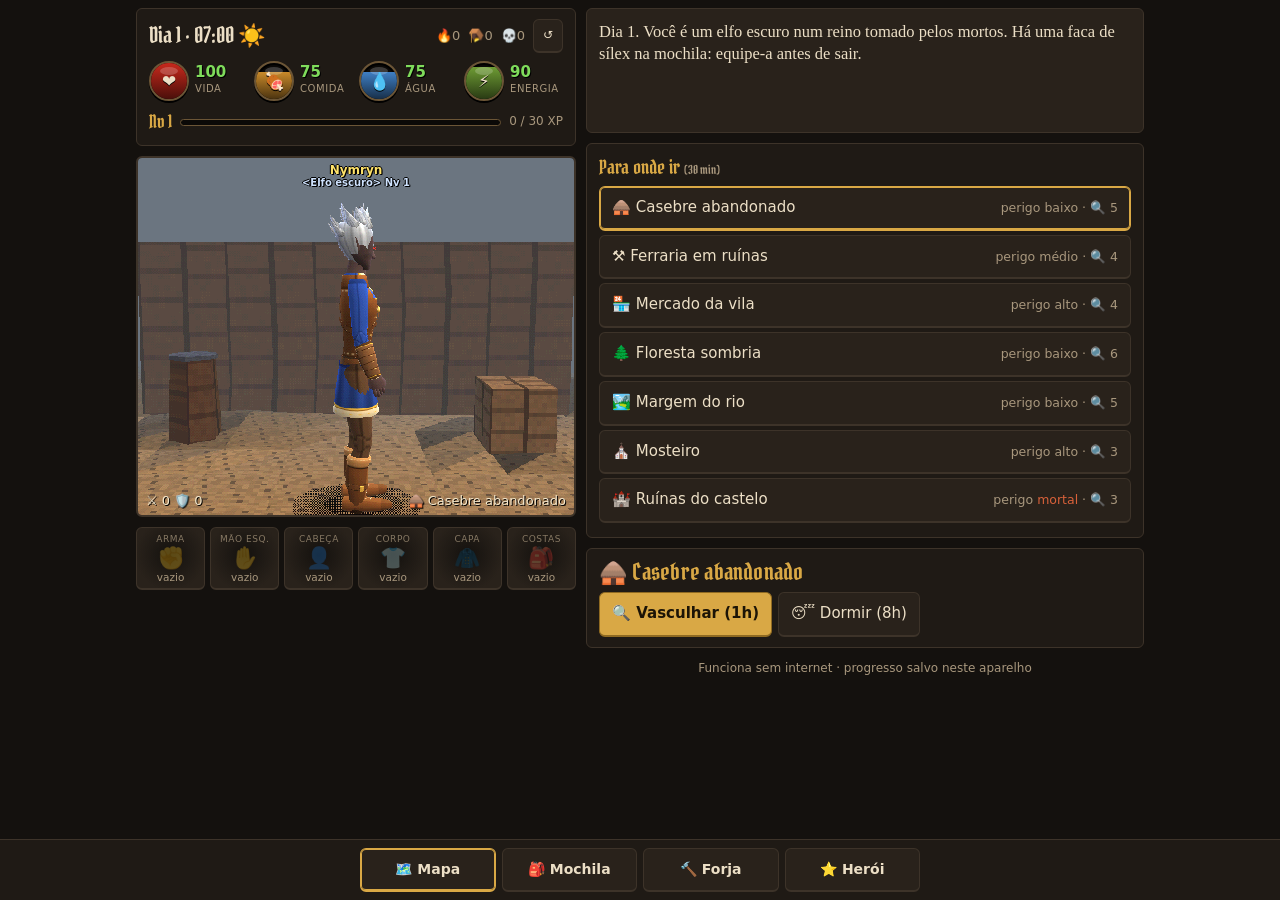
==== commit 5c14cf0f: "Sobrevivente: herói mais masculino e com peças contínuas Mandíbula e queixo mais largos, pescoço gro" ====
--- a/Sobrevivente/index.html
+++ b/Sobrevivente/index.html
@@ -1048,15 +1048,16 @@
   if(e<4){c=e==3?GDd:GD;raw=1}
   const dy=j-26,rr=Math.hypot(m,dy-7);if((m<1.5&&Math.abs(dy)<13)||(Math.abs(dy+4)<1.5&&m<8)||(rr<4.2&&rr>2.6)){c=GD;raw=1}
   return[...c,raw,.03]});
- const O={iris:[60,112,196],brow:[70,44,26],bw:.005};paintFaceP(x,P_FACE,O);paintFaceP(x,P_FACEC,{...O,closed:1})}
+ const O={iris:[60,112,196],brow:[70,44,26],bw:.0062,stub:1};paintFaceP(x,P_FACE,O);paintFaceP(x,P_FACEC,{...O,closed:1})}
 // rosto realista 64×64 projetado de frente: olhos com pálpebras e íris, nariz sombreado, lábios, maçãs e mandíbula
 function paintFaceP(x,t,O){const FW=.13,FH=.356,orc=O.orc?1:0;
  tile64(x,t,(i,j)=>{const X=((i+.5)/64*2-1)*FW,Y=FH*(1-(j+.5)/64),ax=Math.abs(X);
   let k=1.03-.08*(ax/FW)**2-(Y<.045?(.045-Y)*1.6:0);
   if(Y>.2&&ax<.06)k*=1.03;if(ax>.096)k*=.92;
-  if(Math.hypot((ax-.086)/.03,(Y-.1)/.016)<1)k*=.93;else if(Math.hypot((ax-.075)/.026,(Y-.128)/.012)<1)k*=1.03;
+  if(Math.hypot((ax-.086)/.03,(Y-.098)/.018)<1)k*=.87;if(ax<.0022&&Y>.018&&Y<.034)k*=.9;if(Y>.066&&Y<.093&&Math.abs(ax-(.02+(.092-Y)/.026*.011))<.0016)k*=.86;else if(Math.hypot((ax-.075)/.026,(Y-.128)/.012)<1)k*=1.03;
   if(Y>.02&&Y<.04&&ax<.022)k*=1.03;
   let c=[214*k,160*k,122*k],raw=0;
+  if(O.stub&&Y<.098&&ax<.104&&Y>.004&&!(ax<.024&&Y>.052&&Y<.075)){const q=((i*7+j*13)%5==0)?.95:1,e=Math.min(1,(.098-Y)/.012);c=[c[0]*(1-.11*e)*q,c[1]*(1-.13*e)*q,c[2]*(1-.1*e)*q]}
   if(O.scl){const sx=X*110,sy=Y*110+(Math.floor(X*110)%2)*.5;if(sx-Math.floor(sx)<.18||sy-Math.floor(sy)<.18)c=K3(c,.84)}
   // nariz
   if(Y>.1&&Y<.15&&X>.006&&X<.015+orc*.004)c=K3(c,.88);if(ax<.004&&Y>.11&&Y<.15)c=K3(c,1.05);
@@ -1065,14 +1066,14 @@
   if(Y>.084&&Y<.089&&ax<.012)c=K3(c,.8);
   if(Y>.072&&Y<.084&&ax<.0035)c=K3(c,.92);
   // boca
-  const mw=.021+orc*.006;
-  if(ax<mw&&Math.abs(Y-(.066+.0012*(1-(X/mw)**2)))<.0019){c=[112,54,48];raw=1}
-  else if(ax<mw*.9&&Y>.0675&&Y<.074-.004*(ax/mw)**2)c=[c[0]*.92,c[1]*.74,c[2]*.72];
-  else if(ax<mw*.78&&Y>.0555&&Y<.0645){c=[c[0]*1.0,c[1]*.8,c[2]*.77];if(Y>.059&&Y<.0625&&ax<.006)c=K3(c,1.08)}
+  const mw=.023+orc*.006;
+  if(ax<mw&&Math.abs(Y-(.066+.0008*(1-(X/mw)**2)))<.0017){c=[96,58,50];raw=1}
+  else if(ax<mw*.9&&Y>.0675&&Y<.074-.004*(ax/mw)**2)c=[c[0]*.88,c[1]*.8,c[2]*.78];
+  else if(ax<mw*.74&&Y>.057&&Y<.0645){c=[c[0]*.97,c[1]*.86,c[2]*.83];if(Y>.059&&Y<.0625&&ax<.006)c=K3(c,1.08)}
   else if(ax<.011&&Y>.048&&Y<.055)c=K3(c,.84);
   // olhos
-  const EW=.019+orc*.002,dx=ax-.044,dy=Y-.155,eu=.0078*(1-.2*dx/EW)-orc*.0015,el=.0058,er=(dx/EW)**2+(dy/(dy>0?eu:el))**2;
-  if(er<3&&dy>-.004)c=K3(c,.94);if(ax<.028&&ax>.016&&Y>.142&&Y<.166)c=K3(c,.92);
+  const EW=.019+orc*.002,dx=ax-.044,dy=Y-.155,eu=.0068*(1-.25*dx/EW)-orc*.0012,el=.0058,er=(dx/EW)**2+(dy/(dy>0?eu:el))**2;
+  if(er<3.2&&dy>-.004)c=K3(c,.88);if(ax<.028&&ax>.016&&Y>.142&&Y<.166)c=K3(c,.92);
   if(!O.closed){
    if(Math.abs(dy-.0128*(1-.6*(dx/EW)**2))<.0017&&Math.abs(dx)<EW)c=K3(c,.8);
    if(er<1){raw=1;c=dy>.0035?[196,192,190]:[236,232,226];
@@ -1085,7 +1086,7 @@
   else if(Math.abs(dx)<EW*1.05&&Math.abs(dy-(-.001+.002*(dx/EW)**2))<.0021){c=[60,38,28];raw=1}
   else if(Math.abs(dx)<EW&&dy>-.001&&dy<.009)c=K3(c,.95);
   // sobrancelhas
-  const bx=(ax-.02)/.054;if(bx>=0&&bx<=1){const by=.181+.007*Math.sin(Math.PI*bx*.9)-.003*bx-orc*.004,bw=(O.bw+orc*.0022)*(1-.38*bx);
+  const bx=(ax-.02)/.054;if(bx>=0&&bx<=1){const by=.176+.004*Math.sin(Math.PI*bx*.9)-.001*bx-orc*.004,bw=(O.bw+orc*.0022)*(1-.3*bx);if(Y<by-.004&&Y>by-.013)c=K3(c,.9);
    if(Math.abs(Y-by)<bw&&((i*7+j*3)%5!=0||Math.abs(Y-by)<bw*.6)){c=O.brow;raw=1}}
   if(orc&&ax>.015&&ax<.026&&Y>.052&&Y<.064){c=[236,226,196];raw=1}
   return[...c,raw,.025]})}
@@ -1094,7 +1095,7 @@
 function faceP(R0,h,hc){const G=R3.gl;if(!G||!R3.atc)return;
  const ir=R0.id=='elfe'?[226,52,44]:R0.id=='drac'?[236,192,44]:R0.id=='demo'?[250,140,30]:R0.id=='orc'?[200,110,36]:IRIS[[...(h.nm||'')].reduce((a,ch)=>a+ch.charCodeAt(0),0)%5];
  const key=R0.id+ir+hc;if(R3.fk==key)return;R3.fk=key;
- const br=hc.map(v=>Math.min(255,190*v)*.7),x=R3.atc.getContext('2d'),O={iris:ir,brow:br,bw:.005,scl:!!R0.scale,orc:R0.id=='orc'};
+ const br=hc.map(v=>Math.min(255,190*v)*.7),x=R3.atc.getContext('2d'),O={iris:ir,brow:br,bw:.0062,stub:!['elf','elfe','drac'].includes(R0.id),scl:!!R0.scale,orc:R0.id=='orc'};
  paintFaceP(x,P_FACE,O);paintFaceP(x,P_FACEC,{...O,closed:1});upAtlas(G)}
 // malhas próprias do herói (adicionadas em meshes())
 function meshesP(loft,grid,emit){
@@ -1104,7 +1105,7 @@
   const id=(j,i)=>j*(n+1)+i,T=[];for(let j=0;j<R-1;j++)for(let i=0;i<n;i++){if(skip&&skip(Math.abs((i+.5)/n-.5)*6.2832,pro[j][0]))continue;T.push([id(j,i),id(j,i+1),id(j+1,i+1)],[id(j,i),id(j+1,i+1),id(j+1,i)])}
   return emit(Pp,UV,T,Pp.map(()=>[0,0,0]),Nn=>{for(let j=0;j<R;j++){const a=id(j,0),b=id(j,n);for(let k=0;k<3;k++)Nn[a][k]=Nn[b][k]=Nn[a][k]+Nn[b][k]}})};
  // perfil adulto da cabeça: [y, meia-largura, frente, nuca, deslocamento z]
- const HPP=[[0,.03,.02,.02,.06],[.018,.05,.032,.035,.058],[.042,.072,.048,.058,.046],[.07,.092,.064,.078,.03],[.1,.105,.083,.094,.016],[.13,.113,.1,.108,.007],[.16,.119,.112,.122,0],[.195,.122,.116,.132,-.005],[.235,.121,.112,.137,-.01],[.275,.113,.099,.131,-.015],[.305,.098,.081,.114,-.018],[.33,.07,.057,.082,-.02],[.346,.036,.029,.042,-.02],[.352,.003,.003,.003,-.02]];
+ const HPP=[[0,.042,.022,.022,.058],[.016,.062,.034,.04,.056],[.04,.084,.05,.064,.045],[.07,.102,.066,.082,.029],[.1,.11,.085,.096,.015],[.13,.115,.1,.108,.007],[.16,.119,.112,.122,0],[.195,.122,.116,.132,-.005],[.235,.121,.112,.137,-.01],[.275,.113,.099,.131,-.015],[.305,.098,.081,.114,-.018],[.33,.07,.057,.082,-.02],[.346,.036,.029,.042,-.02],[.352,.003,.003,.003,-.02]];
  const HP2=[];HPP.forEach((r,q)=>{if(q)HP2.push(r.map((v,k)=>(v+HPP[q-1][k])/2));HP2.push(r)});
  const hl=a=>a<.9?.252-.03*(a/.9)**2:a<1.3?.222-.09*(a-.9)/.4:a<1.75?.16:a<2.3?.1:.035;
  // casca que acompanha a cabeça entre duas alturas que variam com o ângulo (linha do cabelo / da barba sem degraus)
@@ -1115,7 +1116,7 @@
   return emit(Pp,UV,T,Pp.map(()=>[0,0,0]),full?Nn=>{for(let j=0;j<=m;j++){const a=id(j,0),b=id(j,n);for(let k=0;k<3;k++)Nn[a][k]=Nn[b][k]=Nn[a][k]+Nn[b][k]}}:0)};
  const cap=(sx,skip)=>revH(HP2.map(([y,W,Zf,Zb,zc])=>[y*1.03+.004,W*sx+.005,Zf*(sx-.01)+.006,Zb*(sx+.01)+.007,zc]),40,0,skip);
  return{headP:revH(HPP,22,1),
-  hcapP:shell(Math.PI,44,18,hl,()=>.352,[1.07,1.06,1.08,.006,.004]),
+  hcapP:shell(Math.PI,44,18,hl,()=>.352,[1.07,1.06,1.08,.006,.004]),hcapS:shell(Math.PI,44,18,a=>hl(a)+.004,()=>.352,[1.035,1.03,1.045,.004,.003]),
   beardP:shell(1.75,30,10,()=>0,a=>a<1.1?.09-.018*(a/1.1)**2:.072+(a-1.1)/.65*.085,[1.05,1.07,1.06,.004,0],(a,y)=>a<.5&&y>.046&&y<.086),
   clump:loft([[0,.5,.5],[.2,.48,.45,.12],[.4,.4,.38,.35],[.6,.3,.28,.65],[.8,.17,.16,1],[1,.015,.015,1.4]],8),
   noseP:loft([[0,.42,.3,.12],[.12,.5,.42,.13],[.3,.36,.36,.06],[.6,.24,.26,-.06],[1,.2,.2,-.2]],10),
@@ -1128,18 +1129,45 @@
   capeP:grid(10,12,(u,v)=>{const wd=.24+.14*v;return[[(u-.5)*2*wd,-v*1.08,-.028*Math.sin(u*Math.PI*5)*(.25+v)-.08*v*v],[u,1-v]]}),
   tabP:grid(4,6,(u,v)=>{const wd=.11+.01*v;return[[(u-.5)*2*wd,-v*.6,-.01*Math.sin(u*Math.PI)],[u,1-v]]})}}
 // formas anatômicas (multiplicam o raio do anel): peitoral, escápulas, quadríceps, panturrilha, bíceps, antebraço
+// anel interpolado numa altura qualquer de uma lista de anéis (ordem crescente de y)
+function ringAt(R,y){let q=1;while(q<R.length-1&&R[q][1]<y)q++;const A=R[q-1],B=R[q],f=Math.min(1.2,Math.max(-.2,(y-A[1])/((B[1]-A[1])||1))),L=(k,d)=>(A[k]??d)+((B[k]??d)-(A[k]??d))*f;
+ return[A[0],y,L(2),L(3),L(4,0),L(5,0),L(6,2),0,f<.5?A[8]:B[8]]}
+const rsc=(r,k,b)=>{const q=r.slice();q[2]*=k;q[3]*=k;if(b)q[0]=b;q[7]=0;return q};
+// ponto da superfície de um anel no ângulo t
+function ringPt(r,t){const[,y,a,c,cz=0,cx=0,p=2,,sf]=r,e=2/p,sn=Math.sin(t),co=Math.cos(t),k=sf?sf(sn,co):1;return[cx+k*a*Math.sign(sn)*Math.pow(Math.abs(sn),e),y,cz+k*c*Math.sign(co)*Math.pow(Math.abs(co),e)]}
+// malha deformável a partir de uma grade de pontos (fechada em volta), toda presa a um osso
+function skGrid(G,bone){const m=G.length-1,n=G[0].length-1,V=[],UV=[],W=[],T=[];
+ G.forEach((row,j)=>row.forEach((p,i)=>{V.push(p);UV.push([i/n,j/m]);W.push([bone,1,bone,0])}));
+ const id=(j,i)=>j*(n+1)+i;for(let j=0;j<m;j++)for(let i=0;i<n;i++)T.push(id(j,i),id(j,i+1),id(j+1,i+1),id(j,i),id(j+1,i+1),id(j+1,i));
+ const N=V.map(()=>[0,0,0]);for(let q=0;q<T.length;q+=3){const A=V[T[q]],B=V[T[q+1]],C=V[T[q+2]],e1=[B[0]-A[0],B[1]-A[1],B[2]-A[2]],e2=[C[0]-A[0],C[1]-A[1],C[2]-A[2]],f=[e1[1]*e2[2]-e1[2]*e2[1],e1[2]*e2[0]-e1[0]*e2[2],e1[0]*e2[1]-e1[1]*e2[0]];for(let k=0;k<3;k++){const v=T[q+k];N[v][0]+=f[0];N[v][1]+=f[1];N[v][2]+=f[2]}}
+ for(let j=0;j<=m;j++){const a=id(j,0),b=id(j,n);for(let k=0;k<3;k++)N[a][k]=N[b][k]=N[a][k]+N[b][k]}
+ N.forEach(v=>{const l=Math.hypot(v[0],v[1],v[2])||1;v[0]/=l;v[1]/=l;v[2]/=l});
+ return{V,N,UV,W,T,out:new Float32Array(T.length*9),tmp:new Float32Array(V.length*6)}}
+// faixa inclinada que abraça a superfície do tronco (bandoleira)
+function skBand(R,y0,k,w,d,n){const G=[];for(let j=0;j<=2;j++){const row=[];for(let i=0;i<=n;i++){const t=Math.PI+i/n*6.2832;let y=y0,p;
+  for(let q=0;q<4;q++){p=ringPt(ringAt(R,y),t);y=y0+k*p[0]}y+=(j-1)*w/2;const r=ringAt(R,y);p=ringPt(r,t);const cz=r[4],cx=r[5],rr=Math.hypot(p[0]-cx,p[2]-cz)||1,s=1+d/rr;row.push([cx+(p[0]-cx)*s,p[1],cz+(p[2]-cz)*s])}G.push(row)}
+ return skGrid(G,'to')}
 const thE=(s,c)=>Math.atan2(s,c);
-const SF={pec:(s,c)=>1+.055*Math.exp(-(((Math.abs(thE(s,c))-.55)/.38)**2))+.025*Math.exp(-(((Math.abs(thE(s,c))-2.45)/.45)**2)),
- quad:(s,c)=>1+.045*Math.max(0,c)**2,calf:(s,c)=>1+.09*Math.max(0,-c)**2,bic:(s,c)=>1+.07*Math.max(0,c)**2,fore:(s,c)=>1+.05*Math.max(0,-c)**1.5};
-// corpo contínuo do herói com anatomia
+const SF={pec:(s,c)=>1+.06*Math.exp(-(((Math.abs(thE(s,c))-.55)/.38)**2))+.03*Math.exp(-(((Math.abs(thE(s,c))-2.45)/.45)**2)),
+ quad:(s,c)=>1+.05*Math.max(0,c)**2,calf:(s,c)=>1+.1*Math.max(0,-c)**2,bic:(s,c)=>1+.08*Math.max(0,c)**2,fore:(s,c)=>1+.06*Math.max(0,-c)**1.5,
+ trap:(s,c)=>1+.05*Math.exp(-(((Math.abs(thE(s,c))-2.2)/.6)**2))};
+// corpo contínuo do herói com anatomia masculina; colete, gola, braçadeiras, botas e bandoleira saem da mesma pele
 function skBodyP(T){const key='P'+T.toFixed(3);if(SKC[key])return SKC[key];
- const leg=skPart([['k',-.9,.05*T,.054*T],['k',-.82,.055*T,.059*T,-.003],['k',-.74,.062*T,.068*T,-.008,0,2,0,SF.calf],['k',-.66,.066*T,.072*T,-.012,0,2,0,SF.calf],['k',-.58,.063*T,.067*T,-.006,0,2,0,SF.calf],['k',-.52,.06*T,.064*T,.002],['k',-.485,.06*T,.064*T,.008,0,2,['l',.35]],['l',-.43,.065*T,.069*T,.007,0,2,['k',.3]],['l',-.36,.074*T,.078*T,.002,0,2,0,SF.quad],['l',-.27,.084*T,.088*T,0,0,2,0,SF.quad],['l',-.17,.091*T,.095*T,-.002,0,2,0,SF.quad],['l',-.07,.096*T,.1*T],['l',0,.097*T,.101*T],['hp',.04,.091*T,.095*T,0,0,2,['l',.55]],['hp',.08,.074*T,.076*T,0,0,2,['l',.25]]],18);
- const arm=skPart([['f',-.575,.034*T,.038*T],['f',-.53,.038*T,.042*T],['f',-.46,.045*T,.049*T,0,0,2,0,SF.fore],['f',-.39,.051*T,.054*T,.004,0,2,0,SF.fore],['f',-.34,.05*T,.052*T,.004,0,2,['a',.3]],['a',-.28,.047*T,.049*T,0,0,2,['f',.3]],['a',-.22,.051*T,.054*T,.002,0,2,0,SF.bic],['a',-.15,.056*T,.06*T,.004,0,2,0,SF.bic],['a',-.08,.06*T,.063*T,.004],['a',-.02,.065*T,.067*T],['a',.03,.065*T,.066*T,0,0,2,['to',.25]],['to',.065,.054*T,.056*T,0,0,2,['a',.4]],['to',.09,.034*T,.038*T,0,0,2,['a',.15]]],16);
- const TR=[['hp',-.04,.152*T,.106*T,0,0,2,['to',.2]],['hp',0,.147*T,.102*T,.002,0,2,['to',.5]],['to',.06,.138*T,.096*T,.006],['to',.13,.145*T,.101*T,.01],['to',.2,.162*T,.111*T,.015,0,2.1],['to',.27,.182*T,.12*T,.019,0,2.2,0,SF.pec],['to',.33,.196*T,.125*T,.021,0,2.25,0,SF.pec],['to',.385,.2*T,.122*T,.018,0,2.25,0,SF.pec],['to',.425,.192*T,.114*T,.011,0,2.1],['to',.46,.168*T,.103*T,.003],['to',.49,.13*T,.09*T,-.004],['to',.52,.094,.072,-.006],['to',.545,.068,.062,-.004]];
+ const LR=[['k',-.9,.05*T,.054*T],['k',-.82,.056*T,.06*T,-.003],['k',-.74,.064*T,.07*T,-.008,0,2,0,SF.calf],['k',-.66,.068*T,.074*T,-.012,0,2,0,SF.calf],['k',-.58,.065*T,.069*T,-.006,0,2,0,SF.calf],['k',-.52,.062*T,.066*T,.002],['k',-.485,.062*T,.066*T,.008,0,2,['l',.35]],['l',-.43,.067*T,.071*T,.007,0,2,['k',.3]],['l',-.36,.076*T,.08*T,.002,0,2,0,SF.quad],['l',-.27,.086*T,.09*T,0,0,2,0,SF.quad],['l',-.17,.093*T,.097*T,-.002,0,2,0,SF.quad],['l',-.07,.097*T,.1*T],['l',0,.097*T,.1*T],['hp',.04,.09*T,.094*T,0,0,2,['l',.55]],['hp',.08,.072*T,.074*T,0,0,2,['l',.25]]];
+ const leg=skPart(LR,18);
+ const boot=skPart([rsc(ringAt(LR,-.93),1.08,'k'),rsc(ringAt(LR,-.9),1.13,'k'),rsc(ringAt(LR,-.82),1.12,'k'),rsc(ringAt(LR,-.74),1.1,'k'),rsc(ringAt(LR,-.66),1.1,'k'),rsc(ringAt(LR,-.6),1.12,'k'),rsc(ringAt(LR,-.585),1.28,'k'),rsc(ringAt(LR,-.56),1.24,'k'),rsc(ringAt(LR,-.552),1.04,'k')],18);
+ const strap=skPart([rsc(ringAt(LR,-.77),1.12,'k'),rsc(ringAt(LR,-.765),1.17,'k'),rsc(ringAt(LR,-.735),1.17,'k'),rsc(ringAt(LR,-.73),1.12,'k')],18);
+ const AR=[['f',-.575,.036*T,.04*T],['f',-.53,.04*T,.044*T],['f',-.46,.047*T,.051*T,0,0,2,0,SF.fore],['f',-.39,.053*T,.056*T,.004,0,2,0,SF.fore],['f',-.34,.052*T,.054*T,.004,0,2,['a',.3]],['a',-.28,.049*T,.051*T,0,0,2,['f',.3]],['a',-.22,.053*T,.056*T,.002,0,2,0,SF.bic],['a',-.15,.058*T,.062*T,.004,0,2,0,SF.bic],['a',-.08,.063*T,.066*T,.004],['a',-.02,.068*T,.07*T],['a',.025,.067*T,.068*T,0,0,2,['to',.3]],['to',.048,.054*T,.056*T,0,0,2,['a',.4]],['to',.062,.032*T,.036*T,0,0,2,['a',.15]]];
+ const arm=skPart(AR,16);
+ const brac=skPart([rsc(ringAt(AR,-.572),1.06,'f'),rsc(ringAt(AR,-.56),1.17,'f'),rsc(ringAt(AR,-.46),1.15,'f'),rsc(ringAt(AR,-.39),1.13,'f'),rsc(ringAt(AR,-.36),1.13,'f'),rsc(ringAt(AR,-.35),1.04,'f')],16);
+ const TR=[['hp',-.04,.148*T,.104*T,0,0,2,['to',.2]],['hp',0,.143*T,.1*T,.002,0,2,['to',.5]],['to',.06,.137*T,.095*T,.006],['to',.13,.147*T,.1*T,.01],['to',.2,.169*T,.112*T,.015,0,2.1],['to',.27,.2*T,.124*T,.019,0,2.15,0,SF.pec],['to',.33,.218*T,.13*T,.021,0,2.2,0,SF.pec],['to',.385,.222*T,.125*T,.018,0,2.15,0,SF.pec],['to',.425,.21*T,.114*T,.01,0,2.1,0,SF.trap],['to',.46,.172*T,.1*T,.0,0,2,0,SF.trap],['to',.49,.118*T,.086*T,-.006],['to',.52,.092,.074,-.008],['to',.545,.074,.066,-.006]];
  const torso=skPart(TR,24);
- const vest=skPart(TR.filter(r=>r[1]>=0&&r[1]<=.47).map(r=>{const q=r.slice();q[2]*=1.05;q[3]*=1.08;return q}),24,(fr,y)=>Math.abs(fr-.5)<.045+(y>.25?(y-.25)*.45:0));
- const neck=skPart([['to',.5,.078,.068,-.008],['to',.54,.054,.051,-.002,0,2,['hd',.15]],['hd',.6,.046,.046,.008,0,2,['to',.35]],['hd',.64,.044,.044,.012],['hd',.68,.04,.04,.015]],14);
- return SKC[key]={leg,arm,torso,neck,vest}}
+ const vest=skPart(TR.filter(r=>r[1]>=0&&r[1]<=.47).map(r=>{const q=r.slice();q[2]*=1.05;q[3]*=1.08;q[7]=0;return q}),24,(fr,y)=>Math.abs(fr-.5)<.045+(y>.25?(y-.25)*.45:0));
+ const coll=skPart([rsc(ringAt(TR,.45),1.0),rsc(ringAt(TR,.462),1.12),rsc(ringAt(TR,.51),1.13),rsc(ringAt(TR,.53),1.16),rsc(ringAt(TR,.536),1.0)].map(r=>(r[0]='to',r)),24,(fr,y)=>Math.abs(fr-.5)<.07);
+ const belt=skPart([rsc(ringAt(TR,-.055),1.03,'hp'),rsc(ringAt(TR,-.05),1.1,'hp'),rsc(ringAt(TR,0),1.1,'hp'),rsc(ringAt(TR,.005),1.03,'hp')],24);
+ const band=skBand(TR.filter(r=>r[0]=='to'),.27,Math.tan(.62),.04,.021,40);
+ const neck=skPart([['to',.5,.098*T,.082,-.01],['to',.54,.072*T,.066,-.003,0,2,['hd',.15]],['hd',.6,.062,.06,.004,0,2,['to',.35]],['hd',.64,.057,.056,.008],['hd',.68,.05,.05,.012]],16);
+ return SKC[key]={leg,arm,torso,neck,vest,boot,strap,brac,coll,band,belt}}
 // matriz que aponta o eixo +y para d, com a curvatura (+z) voltada para b
 function orient(m,p,d,b){const n=v=>{const l=Math.hypot(v[0],v[1],v[2])||1;return[v[0]/l,v[1]/l,v[2]/l]},y=n(d),k=b[0]*y[0]+b[1]*y[1]+b[2]*y[2],z=n([b[0]-k*y[0],b[1]-k*y[1],b[2]-k*y[2]]),x=[y[1]*z[2]-y[2]*z[1],y[2]*z[0]-y[0]*z[2],y[0]*z[1]-y[1]*z[0]];
  return M.mul(m,new Float32Array([x[0],x[1],x[2],0,y[0],y[1],y[2],0,z[0],z[1],z[2],0,p[0],p[1],p[2],1]))}
@@ -1152,13 +1180,13 @@
  if(o.beard&&!o.snout){box(hd,0,0,0,o.jaw||1,1,1,P_HAIR,T,{g:'beardP',sp:.15});for(const sd of[-1,1])H(orient(hd,[sd*.004,.084,.103],[sd,-.35,.25],[0,-.4,1]),.034,.042,.018)}
  if(!hs||hs=='careca')return;
  const top=!o.helm;
- if(top&&hs!='espinhos')box(hd,0,0,0,1,1,1,P_HAIR,hs=='moicano'?K3(T,.6):T,{g:'hcapP',sp:.18,di:hs=='moicano'?.5:0});
+ if(top&&hs!='espinhos')box(hd,0,0,0,1,1,1,P_HAIR,hs=='moicano'?K3(T,.6):T,{g:hs=='curto'||hs=='espetado'||hs=='moicano'?'hcapS':'hcapP',sp:.18,di:hs=='moicano'?.5:0});
  // mechas da frente penteadas para o lado e para trás (testa livre)
  if(top&&!['moicano','espinhos'].includes(hs)){const sl=hs=='espetado'?1.3:1;
-  [[-.55,.95,.13],[-.2,1.0,.14],[.15,1.0,.14],[.5,.95,.13],[.85,.8,.12],[-.9,.78,.12]].forEach(([az,el,l])=>C(az,el-.1,flat(hs=='espetado'?.3:-.12,.3),hs=='espetado'?[0,1,.2]:nn=>nn.map(v=>-v),.12,(hs=='espetado'?.12:.095)*(hs=='curto'?.85:1),.034));
+  (hs=='curto'?[[-.45,.95,.13],[-.15,1.0,.14],[.15,1.0,.14],[.45,.95,.13]]:[[-.55,.95,.13],[-.2,1.0,.14],[.15,1.0,.14],[.5,.95,.13],[.85,.8,.12],[-.9,.78,.12]]).forEach(([az,el,l])=>C(az,el-.12,flat(hs=='espetado'?.3:hs=='curto'?.15:-.22,.3),hs=='espetado'?[0,1,.2]:nn=>nn.map(v=>-v),.12,(hs=='espetado'?.12:.085)*(hs=='curto'?.75:1),.03));
 }
  if(top&&hs=='espetado')[[0,1.25,.11],[.6,1.1,.1],[-.6,1.1,.1],[1.3,.85,.1],[-1.3,.85,.1],[1.9,.65,.1],[-1.9,.65,.1],[2.3,.9,.11],[-2.3,.9,.11],[2.8,1.05,.11],[-2.8,1.05,.11],[3.14,.55,.11],[2.6,.25,.1],[-2.6,.25,.1]].forEach(([az,el,l])=>C(az,el,out(.7,[0,.1,-.7]),[0,.7,-.3],.105,l,.05));
- if(top&&hs=='curto')[[2.4,.6],[-2.4,.6],[3.14,.7],[2.9,.2],[-2.9,.2],[1.8,.4],[-1.8,.4]].forEach(([az,el])=>C(az,el,out(.25,[0,-.6,-.6]),[0,0,-1],.11,.08,.035));
+ 
  if(top&&hs=='moicano')for(let i=0;i<8;i++){const ps=.45+i*.33,r=Math.cos(ps)>0?.128:.15,p=[0,.2+.165*Math.sin(ps),-.008+r*Math.cos(ps)];H(orient(hd,p,[0,Math.sin(ps)+.35,Math.cos(ps)-.8],[0,1,0]),.045,.13+.03*Math.sin(i*1.3),.06)}
  if(top&&hs=='espinhos')for(let i=0;i<5;i++){const ps=.9+i*.42,r=Math.cos(ps)>0?.128:.15,p=[0,.2+.16*Math.sin(ps),-.008+r*Math.cos(ps)];H(orient(hd,p,[0,Math.sin(ps)+.3,Math.cos(ps)-1.1],[0,1,0]),.06,.15-.015*i,.09)}
  if(hs=='longo'){for(let q=0;q<7;q++){const az=Math.PI+(q-3)*.36;C(az,.55,[Math.sin(az)*.2,-1,-.12],[0,0,-1],.16,.44+.04*Math.cos(q*1.7),.05)}
@@ -1174,45 +1202,44 @@
  for(const sd of[-1,1]){const kn=P.kn?P.kn[sd>0?1:0]:0;let l=t3(m,sd*.1*th,.94,0);l=rz(l,sd*.028);l=rx(l,(P.leg||0)*sd-kn*.5);
   let k=t3(l,0,-.45,0);k=rx(k,kn);
   skDraw('pL',SB.leg,{hp,l,k},{hp:[sd*.1*th,-.01,0],l:[0,0,0],k:[0,.45,0]},o.leg,W1,[1,1]);
-  box(k,0,0,0,th*1.04,1,th*1.04,P_BOOT,W1,{g:'bootP'});
-  if(o.strap){box(k,0,-.3,0,.18*th,.03,.196*th,P_BELT,W1,{g:'beltP'});box(k,sd*.082*th,-.3,.02,.012,.032,.026,GO,W1,SPC)}
+  skDraw('pB',SB.boot,{k},{k:[0,.45,0]},P_BOOT,W1,[1,1]);
+  if(o.strap){skDraw('pS',SB.strap,{k},{k:[0,.45,0]},P_BELT,W1,[1,1]);box(k,sd*.082*th,-.3,.02,.012,.032,.026,GO,W1,SPC)}
   let ft=t3(k,0,-.43,0);ft=rx(ft,-kn*.5);ft=ry(ft,sd*.12);box(rx(t3(ft,0,0,-.06),Math.PI/2),0,0,0,th,1,1,P_SHOE,W1,{g:'footP'})}
  if(o.tail){let tm=t3(hp,0,-.02,-.1);const dr=o.tail=='drac',n=dr?7:8,w=dr?.15:.06,sl=dr?.11:.09;for(let i=0;i<n;i++){tm=rx(tm,i==0?1.25:-.08);tm=rz(tm,.11*Math.sin(P.t*2.2+i*.7));const q=w*(1-i/n*.8);box(tm,0,-sl/2,0,q,sl+.025,q,o.skin,sk,{g:'sphS',r:RR(o.skin)});tm=t3(tm,0,-sl,0)}
   if(!dr){tm=rx(tm,-.4);box(tm,0,-.05,0,.12,.12,.03,o.skin,sk,{g:'wedge'})}}
  box(hp,0,0,0,th,1,th,o.leg,W1,{g:'hips'});
- if(o.skirt)box(hp,0,0,0,th,1,th,o.skirtT||P_SKRT,W1,{g:'skirtP'});
- box(hp,0,.075,.002,.33*th,.055,.24*th,P_BELT,W1,{g:'beltP'});box(hp,0,.075,.12*th+.004,.06,.055,.016,GO,W1,SPC);box(hp,0,.075,.12*th+.009,.034,.03,.01,P_BELT,W1);
- if(o.pouch){const pm=rz(t3(hp,.17*th,-.01,.05),.08);box(pm,0,0,0,.07,.09,.055,P_GIB,W1);box(pm,0,.03,.03,.074,.04,.012,P_BELT,W1);box(pm,0,.02,.037,.014,.014,.006,GO,W1,SPC)}
+ if(o.skirt)box(hp,0,0,0,th*1.12,1,th*1.08,o.skirtT||P_SKRT,W1,{g:'skirtP'});
+ skDraw('pBl',SB.belt,{hp},{hp:[0,.1,0]},P_BELT,W1,[1,1]);box(hp,0,.075,.112*th+.004,.06,.056,.02,GO,W1,{g:'padW',sp:.75});box(hp,0,.075,.112*th+.011,.03,.03,.008,P_BELT,W1);
+ if(o.pouch){const pm=ry(rz(t3(hp,.158*th,-.005,.06),.08),.5);box(pm,0,0,0,.075,.1,.06,P_GIB,W1,{g:'sphS'});box(rx(t3(pm,0,.035,.006),-.25),0,0,0,.076,.05,.056,P_BELT,W1,{g:'domeS'});box(pm,0,.012,.032,.013,.013,.008,GO,W1,{g:'sphS',sp:.8})}
  let to=t3(hp,0,.1,0);to=rx(to,o.lean||0);to=ry(to,P.tw||0);to=rz(to,-(P.hipR||0)*1.4);if(P.br)to=sc(to,1+.006*P.br,1+.004*P.br,1+.012*P.br);
  skDraw('pT',SB.torso,{hp,to},{hp:[0,.1,0],to:[0,0,0]},o.body,W1,[1,1]);
  if(o.vest)skDraw('pV',SB.vest,{hp,to},{hp:[0,.1,0],to:[0,0,0]},P_VEST,W1,[1,1]);
- if(o.band&&!o.back){const zf=.128*th+.034,zb=-.123*th+.012;box(rz(t3(to,0,.27,zf),.62),0,0,0,.036,.6,.014,P_BELT,W1);box(rz(t3(to,0,.27,zb),.62),0,0,0,.036,.6,.014,P_BELT,W1);box(rz(t3(to,-.058,.33,zf+.008),.62),0,0,0,.05,.055,.014,GO,W1,SPC)}
+ if(o.band&&!o.back){skDraw('pBd',SB.band,{to},{to:[0,0,0]},P_BELT,W1,[1,1]);box(rz(t3(to,-.062,.31,.134*th+.026),.62),0,0,0,.05,.052,.02,GO,W1,{g:'padW',sp:.75})}
  if(o.tab){box(t3(to,0,.43,.138*th+.022),0,0,0,1,1,1,P_TAB,o.tab,{g:'tabP'});box(ry(t3(to,0,.43,-.126*th+.004),Math.PI),0,0,0,1,1,1,P_TAB,o.tab,{g:'tabP'})}
  if(o.back){box(to,0,.3,-.2,.32,.38,.15,P_GIB,W1);box(to,0,.5,-.2,.42,.12,.12,TU,[.7,.35,.25],{g:'cylx'});box(to,0,.32,-.282,.22,.15,.03,P_VEST,W1);box(to,0,.3,-.29,.03,.03,.01,GO,W1,SPC);for(const sd of[-1,1]){box(to,sd*.11,.3,.128*th+.016,.04,.44,.02,P_BELT,W1);box(to,sd*.11,.5,-.2,.03,.13,.13,P_BELT,W1,{g:'cylx'})}}
  if(o.cape){let c=t3(to,0,.5,o.back?-.3:-.125);c=rx(c,.08+(P.cs||0));box(c,0,0,0,1,1,1,P_CAPE,o.capeT,{g:'capeP',e:o.capeE||0});for(const sd of[-1,1])box(to,sd*.13,.49,.1,.042,.042,.03,GO,W1,{g:'sphS',sp:.8,e:o.capeE||0})}
- box(to,0,.47,0,1,1,1,o.col,W1,{g:'collP'});
+ skDraw('pC',SB.coll,{to},{to:[0,0,0]},o.col,W1,[1,1]);
  let hd=t3(to,0,.565,.005);hd=rx(hd,(o.headR||0)+(P.hdP||0));hd=ry(hd,P.hdY||0);hd=rz(hd,(P.hipR||0)*.6);const hs=.94;hd=sc(hd,hs,hs,hs);
  skDraw('pN',SB.neck,{to,hd},{to:[0,0,0],hd:[0,-.565,-.005,hs]},o.skin,sk,RR(o.skin));
- box(hd,0,0,0,o.jaw||1,1,1,P.blink?P_FACEC:P_FACE,sk,{g:'headP'});
+ box(hd,0,0,0,o.jaw||1.06,1,1,P.blink?P_FACEC:P_FACE,sk,{g:'headP'});
  if(o.snout){box(hd,0,.062,.085,.105,.1,.13,o.skin,sk,{g:'noseP'});box(hd,0,.05,.085,.08,.03,.1,o.skin,mulc(sk,[.8,.8,.8]),{g:'sphS'});for(const sd of[-1,1])box(hd,sd*.014,.072,.137,.01,.007,.01,SK,[.15,.12,.12])}
- else box(hd,0,.09,.106,.034*(o.tusk?1.25:1),.064,.042,o.skin,sk,{g:'noseP'});
+ else box(hd,0,.088,.106,.04*(o.tusk?1.2:1),.072,.05,o.skin,sk,{g:'noseP'});
  if(o.eye&&!P.blink)for(const sd of[-1,1])box(hd,sd*.044,.155,.115,.03,.012,.004,LI,o.eye,{e:.55,di:.5});
  for(const sd of[-1,1]){
   if(o.ears=='elf'){let e=t3(hd,sd*.116,.15,-.01);e=rz(e,-sd*1.2);e=rx(e,-.3);box(e,0,.085,0,.04,.19,.024,o.skin,sk,{g:'coneS'})}
   else if(o.ears=='orc'){let e=t3(hd,sd*.118,.145,0);e=rz(e,-sd*1.35);box(e,0,.05,0,.056,.11,.03,o.skin,sk,{g:'coneS'})}
-  else{const e=ry(t3(hd,sd*.118,.145,-.012),-sd*.25);box(e,0,0,0,.026,.062,.042,o.skin,sk,{g:'sphS'});box(e,sd*.006,-.002,.004,.012,.036,.022,o.skin,mulc(sk,[.72,.68,.66]),{g:'sphS'})}
+  else{const e=rz(ry(t3(hd,sd*.106,.142,-.014),-sd*.3),-sd*Math.PI/2);box(e,0,0,0,.07,.07,.05,o.skin,sk,{g:'domeS'});box(e,.004,.022,.004,.036,.02,.024,o.skin,mulc(sk,[.75,.7,.68]),{g:'domeS'})}
   if(o.tusk){const e=rz(t3(hd,sd*.032,.05,.088),sd*.15);box(e,0,.03,0,.02,.055,.02,BO,[1.05,1,.85],{g:'coneS'})}
   if(o.horn=='demo'){let e=t3(hd,sd*.07,.28,.03);e=rz(e,-sd*.55);e=rx(e,-.35);box(e,0,.04,0,.06,.09,.06,BO,[.42,.34,.34],{g:'taper',sp:.4});e=t3(e,0,.08,0);e=rz(e,sd*.6);box(e,0,.06,0,.045,.13,.045,BO,[.3,.24,.24],{g:'coneS',sp:.4})}
   if(o.horn=='drac'){let e=t3(hd,sd*.07,.25,-.07);e=rx(e,-1.25);e=rz(e,-sd*.2);box(e,0,.11,0,.06,.24,.06,BO,[.92,.86,.7],{g:'coneS',sp:.4})}}
  hairP(hd,o,P);
  if(o.helm=='elmo'){box(hd,0,0,0,1.04,1.04,1.04,P_MET,W1,{g:'helmM',sp:.75});box(hd,0,.21,-.015,.36,.04,.37,GO,W1,{g:'taper',sp:.75});box(hd,0,.155,.155,.03,.11,.02,P_MET,W1,SPC);box(hd,0,.385,-.02,.03,.06,.27,GO,W1,SPC)}
  if(o.helm=='capuz'){const c=[.62,.56,.42];box(hd,0,-.01,-.005,1.09,1.09,1.09,LI,c,{g:'helmM',r:[2,1]});box(hd,0,.02,-.085,.3,.2,.24,LI,c,{g:'taper',r:[2,1]})}
- for(const sd of[-1,1]){const A=sd<0?P.aR:P.aL,sx=sd*(.195*th+.01);let a=t3(to,sx,.445,0);a=rx(a,A[0]);a=rz(a,sd*A[1]);
+ for(const sd of[-1,1]){const A=sd<0?P.aR:P.aL,sx=sd*(.21*th+.01);let a=t3(to,sx,.445,0);a=rx(a,A[0]);a=rz(a,sd*A[1]);
   let f=t3(a,0,-.3,0);f=rx(f,A[2]);
   skDraw('pA',SB.arm,{to,a,f},{to:[sx,.445,0],a:[0,0,0],f:[0,.3,0]},o.sl,W1,[1,1]);
   if(o.pad){box(a,0,.012,0,.28,.22,.28,o.pad,W1,{g:'padW',sp:o.pad==P_MET?.75:.1});for(const q of[-1,1])box(a,q*.058,.155,.068,.02,.02,.016,GO,W1,SPC);if(o.pad==P_MET)box(a,0,.19,0,.04,.1,.04,P_MET,W1,{g:'cone',sp:.75})}
-  if(o.glove)box(f,0,-.17,0,1.02*th,.46,1.02*th,o.glove,W1,{g:'farm2',sp:o.glove==P_MET?.7:.1});
-  else if(o.bracer){box(f,0,-.16,0,.98*th,.43,.98*th,P_GLV,W1,{g:'farm2',sp:.1});box(f,0,-.205,0,.106*th,.014,.11*th,GO,W1,{g:'taper',sp:.7})}
+  if(o.glove||o.bracer){gl.uniform1f(u.uSp,0);skDraw('pG',SB.brac,{f},{f:[0,.3,0]},o.glove||P_GLV,W1,[1,1])}
   const k=sd<0?o.wep:o.off,hold=!!(k&&WM[k]),hn=t3(f,0,-.262,0),gl2=o.glove,hT=gl2||o.skin,hC=gl2?W1:sk,c1=hold?1.35:.25,c2=hold?1.45:.35;
   box(hn,0,0,0,1,1,1,hT,hC,{g:'palm',sp:gl2==P_MET?.6:0});
   [[-.028,.03,.0095],[-.0095,.035,.0102],[.0095,.033,.01],[.027,.027,.0088]].forEach(([z,l,r],q)=>{let e=rz(t3(hn,0,-.07,z),-sd*(c1+q*.06));box(e,0,-l/2,0,r*2,l,r*2.1,hT,hC,{g:'fingP'});e=rz(t3(e,0,-l*.92,0),-sd*c2);box(e,0,-l*.42,0,r*1.85,l*.85,r*1.95,hT,hC,{g:'fingP'})});
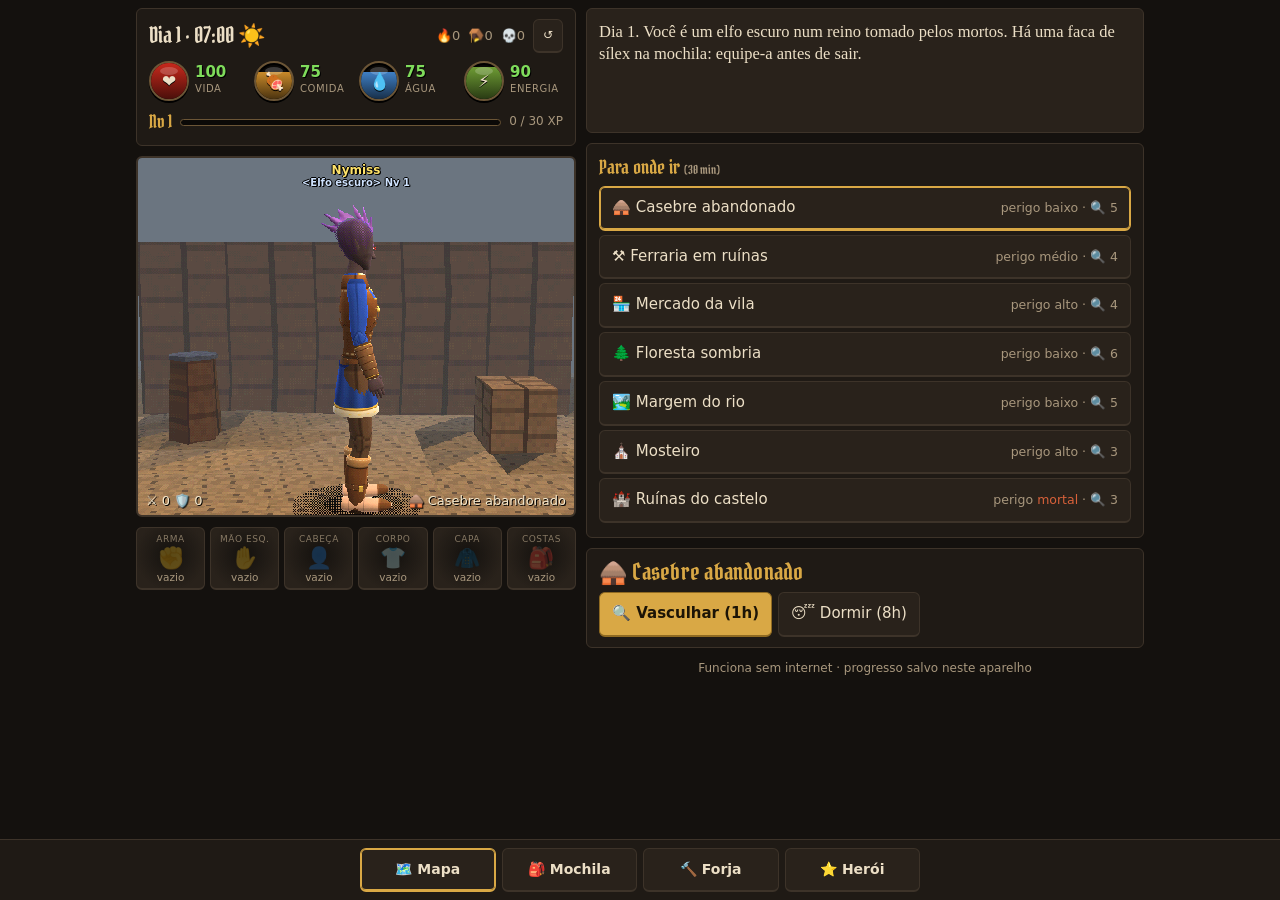
==== commit 26bf288f: "Sobrevivente: mão com dedos articulados e peças rígidas refeitas Mão nova: palma, quatro dedos e pol" ====
--- a/Sobrevivente/index.html
+++ b/Sobrevivente/index.html
@@ -971,8 +971,8 @@
 /* ===================== HERÓI EM ALTA DEFINIÇÃO ===================== */
 // mesmo visual do herói (túnica azul, colete de couro, botas), refeito com malhas de 16–24 lados, anatomia, mãos com dedos,
 // rosto realista pintado em 64×64, cabelo em mechas, texturas 64×64 com filtro bilinear, sem tremor de vértice e brilho especular
-const P_FACE=256,P_FACEC=260,P_TOR=264,P_SLV=268,P_LEG=320,P_BOOT=324,P_HAIR=328,P_GLV=332,P_GIB=384,P_MAIL=388,P_MET=392,P_CAPE=396,P_BELT=448,P_VEST=452,P_SKRT=456,P_TAB=460,P_SHOE=512,P_PAD=516;
-const SZ={};[P_FACE,P_FACEC,P_TOR,P_SLV,P_LEG,P_BOOT,P_HAIR,P_GLV,P_GIB,P_MAIL,P_MET,P_CAPE,P_BELT,P_VEST,P_SKRT,P_TAB,P_SHOE,P_PAD].forEach(t=>SZ[t]=64);
+const P_FACE=256,P_FACEC=260,P_TOR=264,P_SLV=268,P_LEG=320,P_BOOT=324,P_HAIR=328,P_GLV=332,P_GIB=384,P_MAIL=388,P_MET=392,P_CAPE=396,P_BELT=448,P_VEST=452,P_SKRT=456,P_TAB=460,P_SHOE=512,P_PAD=516,P_HAND=520,P_HANDG=524,P_FING=528,P_FINGG=532;
+const SZ={};[P_FACE,P_FACEC,P_TOR,P_SLV,P_LEG,P_BOOT,P_HAIR,P_GLV,P_GIB,P_MAIL,P_MET,P_CAPE,P_BELT,P_VEST,P_SKRT,P_TAB,P_SHOE,P_PAD,P_HAND,P_HANDG,P_FING,P_FINGG].forEach(t=>SZ[t]=64);
 const tpos=t=>{const q=t>>8,l=t&255;return[(l&15)*16+(q&1)*256,(l>>4)*16+(q>>1)*256]};
 const mx3=(a,b,k)=>[a[0]+(b[0]-a[0])*k,a[1]+(b[1]-a[1])*k,a[2]+(b[2]-a[2])*k],K3=(c,k)=>[c[0]*k,c[1]*k,c[2]*k];
 // pinta um ladrilho 64×64: f(i,j,m) devolve [r,g,b,cru(1)/tingido(0),ruído]; m = distância ao centro da frente
@@ -1048,6 +1048,18 @@
   if(e<4){c=e==3?GDd:GD;raw=1}
   const dy=j-26,rr=Math.hypot(m,dy-7);if((m<1.5&&Math.abs(dy)<13)||(Math.abs(dy+4)<1.5&&m<8)||(rr<4.2&&rr>2.6)){c=GD;raw=1}
   return[...c,raw,.03]});
+ // palma (v: 0 = nós dos dedos, 1 = pulso; u .5..1 = dorso) e dedo (v: 0 = ponta; unha no dorso)
+ const palm=(t,base,raw)=>T(t,(i,j)=>{const tt=Math.PI+(i+.5)/64*6.2832,z=Math.cos(tt),x=Math.sin(tt);let k=1.02;
+  if(x>.3&&j>50&&j<62&&Math.min(Math.abs(z-.6),Math.abs(z-.2),Math.abs(z+.2),Math.abs(z+.6))<.1)k*=1.07;
+  if(x>.3&&j>18&&j<50&&Math.min(Math.abs(z-.4),Math.abs(z),Math.abs(z+.4))<.04)k*=.93;
+  if(x<-.3&&(Math.abs(j-(40-z*8))<.8||Math.abs(j-(30+z*6))<.8)&&Math.abs(z)<.75)k*=.82;
+  if(x<-.3&&j>4&&j<22&&z>.2)k*=1.05;return[...K3(base,k),raw,.03]});
+ const fing=(t,base,raw,seam)=>T(t,(i,j)=>{const tt=Math.PI+(i+.5)/64*6.2832,z=Math.cos(tt),x=Math.sin(tt);let k=1.02,c;
+  if((Math.abs(j-34)<1||Math.abs(j-14)<1)&&x>.2)k*=.8;if((Math.abs(j-38)<1||Math.abs(j-18)<1)&&x<-.2)k*=.78;
+  c=K3(base,k);if(!raw&&j>48&&j<61&&x>.45)c=[c[0]*1.08,c[1]*1.02,c[2]*1.02];if(!raw&&j>=60&&x>.45)c=K3([236,226,214],1);
+  if(seam&&Math.abs(z)>.93)c=[214,190,140];return[...c,raw,.03]});
+ palm(P_HAND,[214,160,122],0);palm(P_HANDG,[92,58,34],1);fing(P_FING,[214,160,122],0);fing(P_FINGG,[92,58,34],1,0);
+
  const O={iris:[60,112,196],brow:[70,44,26],bw:.0062,stub:1};paintFaceP(x,P_FACE,O);paintFaceP(x,P_FACEC,{...O,closed:1})}
 // rosto realista 64×64 projetado de frente: olhos com pálpebras e íris, nariz sombreado, lábios, maçãs e mandíbula
 function paintFaceP(x,t,O){const FW=.13,FH=.356,orc=O.orc?1:0;
@@ -1099,8 +1111,8 @@
  paintFaceP(x,P_FACE,O);paintFaceP(x,P_FACEC,{...O,closed:1});upAtlas(G)}
 // malhas próprias do herói (adicionadas em meshes())
 function meshesP(loft,grid,emit){
- const revH=(pro,n,face,skip)=>{const R=pro.length,Pp=[],UV=[],y1=pro[R-1][0];
-  for(let j=0;j<R;j++){const[y,W,Zf,Zb,zc]=pro[j];for(let i=0;i<=n;i++){const a=i/n*6.2832-Math.PI,s=Math.sin(a),c=Math.cos(a),p=[W*s,y,zc+(c>0?Zf*Math.pow(c,.8):Zb*c)];Pp.push(p);
+ const revH=(pro,n,face,skip,D)=>{const R=pro.length,Pp=[],UV=[],y1=pro[R-1][0];
+  for(let j=0;j<R;j++){const[y,W,Zf,Zb,zc]=pro[j];for(let i=0;i<=n;i++){const a=i/n*6.2832-Math.PI,s=Math.sin(a),c=Math.cos(a),p=[W*s,y,zc+(c>0?Zf*Math.pow(c,.8):Zb*c)];if(D){const q=D(p,c);p[0]=q[0];p[1]=q[1];p[2]=q[2]}Pp.push(p);
    UV.push(face?[c>0?Math.min(1,Math.max(0,.5+p[0]/.26)):s>0?1:0,y/.356]:[i/n,.1+.62*y/y1])}}
   const id=(j,i)=>j*(n+1)+i,T=[];for(let j=0;j<R-1;j++)for(let i=0;i<n;i++){if(skip&&skip(Math.abs((i+.5)/n-.5)*6.2832,pro[j][0]))continue;T.push([id(j,i),id(j,i+1),id(j+1,i+1)],[id(j,i),id(j+1,i+1),id(j+1,i)])}
   return emit(Pp,UV,T,Pp.map(()=>[0,0,0]),Nn=>{for(let j=0;j<R;j++){const a=id(j,0),b=id(j,n);for(let k=0;k<3;k++)Nn[a][k]=Nn[b][k]=Nn[a][k]+Nn[b][k]}})};
@@ -1110,12 +1122,24 @@
  const hl=a=>a<.9?.252-.03*(a/.9)**2:a<1.3?.222-.09*(a-.9)/.4:a<1.75?.16:a<2.3?.1:.035;
  // casca que acompanha a cabeça entre duas alturas que variam com o ângulo (linha do cabelo / da barba sem degraus)
  const prof=y=>{for(let q=1;q<HPP.length;q++)if(y<=HPP[q][0]||q==HPP.length-1){const A=HPP[q-1],B=HPP[q],f=Math.min(1,Math.max(0,(y-A[0])/(B[0]-A[0])));return A.map((v,k)=>v+(B[k]-v)*f)}};
- const shell=(am,n,m,lo,hi,S,skip)=>{const Pp=[],UV=[],full=am>3.1;for(let j=0;j<=m;j++)for(let i=0;i<=n;i++){const a=-am+2*am*i/n,y0=lo(Math.abs(a)),y=y0+(hi(Math.abs(a))-y0)*j/m,[,W,Zf,Zb,zc]=prof(y),s=Math.sin(a),c=Math.cos(a);
-   Pp.push([(W*S[0]+S[3])*s,y+S[4],zc+(c>0?(Zf*S[1]+S[3])*Math.pow(c,.8):(Zb*S[2]+S[3])*c)]);UV.push([i/n,.1+.62*y/.356])}
+ const shell=(am,n,m,lo,hi,S,skip,D)=>{const Pp=[],UV=[],full=am>3.1;for(let j=0;j<=m;j++)for(let i=0;i<=n;i++){const a=-am+2*am*i/n,y0=lo(Math.abs(a)),y=y0+(hi(Math.abs(a))-y0)*j/m,[,W,Zf,Zb,zc]=prof(y),s=Math.sin(a),c=Math.cos(a);
+   const p=[(W*S[0]+S[3])*s,y+S[4],zc+(c>0?(Zf*S[1]+S[3])*Math.pow(c,.8):(Zb*S[2]+S[3])*c)];if(D){const q=D(a,y,p);p[0]+=q[0];p[1]+=q[1];p[2]+=q[2]}Pp.push(p);UV.push([i/n,.1+.62*y/.356])}
   const id=(j,i)=>j*(n+1)+i,T=[];for(let j=0;j<m;j++)for(let i=0;i<n;i++){const a=Math.abs(-am+2*am*(i+.5)/n),y=lo(a)+(hi(a)-lo(a))*(j+.5)/m;if(skip&&skip(a,y))continue;T.push([id(j,i),id(j,i+1),id(j+1,i+1)],[id(j,i),id(j+1,i+1),id(j+1,i)])}
   return emit(Pp,UV,T,Pp.map(()=>[0,0,0]),full?Nn=>{for(let j=0;j<=m;j++){const a=id(j,0),b=id(j,n);for(let k=0;k<3;k++)Nn[a][k]=Nn[b][k]=Nn[a][k]+Nn[b][k]}}:0)};
  const cap=(sx,skip)=>revH(HP2.map(([y,W,Zf,Zb,zc])=>[y*1.03+.004,W*sx+.005,Zf*(sx-.01)+.006,Zb*(sx+.01)+.007,zc]),40,0,skip);
- return{headP:revH(HPP,22,1),
+ // mechas pontudas que crescem da própria touca: deslocamento = maior pico [az, el, comprimento, largura az, largura el, direção]
+ const nrm=v=>{const l=Math.hypot(...v)||1;return v.map(x=>x/l)},dirOf=(a,y)=>{const el=Math.asin(Math.max(-1,Math.min(1,(y-.2)/.165)));return[Math.sin(a)*Math.cos(el),Math.sin(el),Math.cos(a)*Math.cos(el),el]};
+ const spikeF=L=>(a,y)=>{const v=dirOf(a,y);let best=0,bd=null;for(const[az,el,len,wa,we,dr]of L){let da=Math.abs(a-az);if(da>Math.PI)da=6.2832-da;const d=Math.hypot(da*Math.cos((el+v[3])/2)/wa,(v[3]-el)/we);if(d<1){const f=len*Math.pow(1-d,1.7);if(f>best){best=f;bd=dr||nrm([v[0]*.75,v[1]*.75+.12,v[2]*.75-.6])}}}return bd?bd.map(x=>x*best):[0,0,0]};
+ const SPK=[[0,1.25,.11],[.6,1.1,.1],[-.6,1.1,.1],[1.3,.85,.1],[-1.3,.85,.1],[1.9,.6,.1],[-1.9,.6,.1],[2.3,.9,.11],[-2.3,.9,.11],[2.8,1.05,.11],[-2.8,1.05,.11],[3.14,.55,.11],[2.6,.25,.1],[-2.6,.25,.1],[.3,.78,.075],[-.3,.78,.075],[.95,.68,.075],[-.95,.68,.075],[1.65,1.1,.09],[-1.65,1.1,.09]].map(([az,el,l])=>[az,el,l,.34,.34]);
+ const crest=(k,lst)=>lst.map(([ps,len])=>{const az=Math.cos(ps)>0?0:Math.PI,el=Math.asin(Math.sin(ps));return[az,el,len,.17,.22*k,nrm([0,Math.sin(ps)+.35,Math.cos(ps)-.9])]});
+ const MOH=crest(1,[.5,.82,1.14,1.46,1.78,2.1,2.42,2.74].map((p,i)=>[p,.12+.03*Math.sin(i*1.3)])),SPN=crest(1.3,[.9,1.32,1.74,2.16,2.58].map((p,i)=>[p,.15-.015*i]));
+ const sF=spikeF(SPK),mF=spikeF(MOH),nF=spikeF(SPN);
+ const muz=(p,c)=>{if(c<=0)return p;const b=Math.exp(-(((p[1]-.075)/.045)**2)),w=Math.exp(-((p[0]/.065)**2));return[p[0]*(1-.15*b),p[1],p[2]+.085*Math.pow(c,2)*b*w]};
+ return{headP:revH(HPP,22,1),headD:revH(HP2,28,1,0,muz),
+  hairSpk:shell(Math.PI,72,30,a=>hl(a)+.004,()=>.352,[1.035,1.03,1.045,.004,.003],0,(a,y)=>sF(a,y)),
+  hairMoh:shell(Math.PI,72,30,()=>.12,()=>.352,[1.03,1.03,1.04,.003,.003],(a,y)=>{const q=mF(a,y);return Math.hypot(...q)<.004},(a,y)=>mF(a,y)),
+  hairSpn:shell(Math.PI,72,30,()=>.1,()=>.352,[1.0,1.0,1.0,.0,.0],(a,y)=>{const q=nF(a,y);return Math.hypot(...q)<.004},(a,y)=>nF(a,y)),
+  bagP:loft([[-.5,.38,.36,0,0,3],[-.44,.47,.45,0,0,3],[-.3,.5,.5,0,0,3.2],[.3,.5,.5,0,0,3.2],[.43,.46,.45,0,0,3],[.5,.34,.32,0,0,3]],16),
   hcapP:shell(Math.PI,44,18,hl,()=>.352,[1.07,1.06,1.08,.006,.004]),hcapS:shell(Math.PI,44,18,a=>hl(a)+.004,()=>.352,[1.035,1.03,1.045,.004,.003]),
   beardP:shell(1.75,30,10,()=>0,a=>a<1.1?.09-.018*(a/1.1)**2:.072+(a-1.1)/.65*.085,[1.05,1.07,1.06,.004,0],(a,y)=>a<.5&&y>.046&&y<.086),
   clump:loft([[0,.5,.5],[.2,.48,.45,.12],[.4,.4,.38,.35],[.6,.3,.28,.65],[.8,.17,.16,1],[1,.015,.015,1.4]],8),
@@ -1136,13 +1160,19 @@
 // ponto da superfície de um anel no ângulo t
 function ringPt(r,t){const[,y,a,c,cz=0,cx=0,p=2,,sf]=r,e=2/p,sn=Math.sin(t),co=Math.cos(t),k=sf?sf(sn,co):1;return[cx+k*a*Math.sign(sn)*Math.pow(Math.abs(sn),e),y,cz+k*c*Math.sign(co)*Math.pow(Math.abs(co),e)]}
 // malha deformável a partir de uma grade de pontos (fechada em volta), toda presa a um osso
-function skGrid(G,bone){const m=G.length-1,n=G[0].length-1,V=[],UV=[],W=[],T=[];
+function skGrid(G,bone,open){const m=G.length-1,n=G[0].length-1,V=[],UV=[],W=[],T=[];
  G.forEach((row,j)=>row.forEach((p,i)=>{V.push(p);UV.push([i/n,j/m]);W.push([bone,1,bone,0])}));
  const id=(j,i)=>j*(n+1)+i;for(let j=0;j<m;j++)for(let i=0;i<n;i++)T.push(id(j,i),id(j,i+1),id(j+1,i+1),id(j,i),id(j+1,i+1),id(j+1,i));
  const N=V.map(()=>[0,0,0]);for(let q=0;q<T.length;q+=3){const A=V[T[q]],B=V[T[q+1]],C=V[T[q+2]],e1=[B[0]-A[0],B[1]-A[1],B[2]-A[2]],e2=[C[0]-A[0],C[1]-A[1],C[2]-A[2]],f=[e1[1]*e2[2]-e1[2]*e2[1],e1[2]*e2[0]-e1[0]*e2[2],e1[0]*e2[1]-e1[1]*e2[0]];for(let k=0;k<3;k++){const v=T[q+k];N[v][0]+=f[0];N[v][1]+=f[1];N[v][2]+=f[2]}}
- for(let j=0;j<=m;j++){const a=id(j,0),b=id(j,n);for(let k=0;k<3;k++)N[a][k]=N[b][k]=N[a][k]+N[b][k]}
+ if(!open)for(let j=0;j<=m;j++){const a=id(j,0),b=id(j,n);for(let k=0;k<3;k++)N[a][k]=N[b][k]=N[a][k]+N[b][k]}
  N.forEach(v=>{const l=Math.hypot(v[0],v[1],v[2])||1;v[0]/=l;v[1]/=l;v[2]/=l});
  return{V,N,UV,W,T,out:new Float32Array(T.length*9),tmp:new Float32Array(V.length*6)}}
+// alça que passa por cima do ombro, colada ao tronco (corte vertical do tronco em x = xs)
+function skStrap(R,xs,d,w,yb){const F=[],B=[];for(let y=yb;y<.56;y+=.02){const r=ringAt(R,y),cz=r[4];let pf=null,pb=null,q=ringPt(r,Math.PI);
+  for(let k=1;k<=240;k++){const p=ringPt(r,Math.PI+k/240*6.2832);if((q[0]-xs)*(p[0]-xs)<=0&&q[0]!=p[0]){const f=(xs-q[0])/(p[0]-q[0]),z=q[2]+(p[2]-q[2])*f;if(z>cz)pf=z;else pb=z}q=p}
+  if(pf==null||pb==null)break;F.push([y,pf+d]);B.push([y,pb-d])}
+ const L=F[F.length-1],P=[...F,[L[0]+d+.012,(L[1]+B[B.length-1][1])/2],...B.reverse()];
+ return skGrid([-1,1].map(e=>P.map(([y,z])=>[xs+e*w/2,y,z])),'to',1)}
 // faixa inclinada que abraça a superfície do tronco (bandoleira)
 function skBand(R,y0,k,w,d,n){const G=[];for(let j=0;j<=2;j++){const row=[];for(let i=0;i<=n;i++){const t=Math.PI+i/n*6.2832;let y=y0,p;
   for(let q=0;q<4;q++){p=ringPt(ringAt(R,y),t);y=y0+k*p[0]}y+=(j-1)*w/2;const r=ringAt(R,y);p=ringPt(r,t);const cz=r[4],cx=r[5],rr=Math.hypot(p[0]-cx,p[2]-cz)||1,s=1+d/rr;row.push([cx+(p[0]-cx)*s,p[1],cz+(p[2]-cz)*s])}G.push(row)}
@@ -1162,12 +1192,19 @@
  const brac=skPart([rsc(ringAt(AR,-.572),1.06,'f'),rsc(ringAt(AR,-.56),1.17,'f'),rsc(ringAt(AR,-.46),1.15,'f'),rsc(ringAt(AR,-.39),1.13,'f'),rsc(ringAt(AR,-.36),1.13,'f'),rsc(ringAt(AR,-.35),1.04,'f')],16);
  const TR=[['hp',-.04,.148*T,.104*T,0,0,2,['to',.2]],['hp',0,.143*T,.1*T,.002,0,2,['to',.5]],['to',.06,.137*T,.095*T,.006],['to',.13,.147*T,.1*T,.01],['to',.2,.169*T,.112*T,.015,0,2.1],['to',.27,.2*T,.124*T,.019,0,2.15,0,SF.pec],['to',.33,.218*T,.13*T,.021,0,2.2,0,SF.pec],['to',.385,.222*T,.125*T,.018,0,2.15,0,SF.pec],['to',.425,.21*T,.114*T,.01,0,2.1,0,SF.trap],['to',.46,.172*T,.1*T,.0,0,2,0,SF.trap],['to',.49,.118*T,.086*T,-.006],['to',.52,.092,.074,-.008],['to',.545,.074,.066,-.006]];
  const torso=skPart(TR,24);
+ const pl=(y,k,bl)=>{const q=rsc(ringAt(AR,y),k,y>.04?'to':'a');q[7]=bl||0;return q};
+ const paul=skPart([pl(-.14,1.02),pl(-.13,1.33),pl(-.06,1.42),pl(0,1.45),pl(.025,1.4,['to',.25]),pl(.045,1.32,['a',.45]),pl(.058,1.05,['a',.2])],18),paul2=skPart([pl(-.2,1.02),pl(-.19,1.3),pl(-.135,1.34),pl(-.128,1.02)],18);
+ const strapL=skStrap(TR.filter(r=>r[0]=='to'),.1*T,.022,.042,.14),strapR=skStrap(TR.filter(r=>r[0]=='to'),-.1*T,.022,.042,.14);
+ const hand=skPart([['hn',-.088,.006,.03],['hn',-.084,.017,.045,0,0,2.4],['hn',-.074,.022,.048,0,0,2.6],['hn',-.05,.025,.048,0,0,2.6],['hn',-.03,.024,.044,0,0,2.4],['hn',-.012,.022,.037],['hn',.006,.02,.033]],16);
+ const fg=(z,L,r,dy)=>skPart([['f2',-.076-L-dy,.002,.002,z],['f2',-.076-L+.004-dy,r*.62,r*.66,z],['f2',-.076-L*.82-dy,r*.86,r*.9,z],['f2',-.11-dy,r*.9,r,z,0,2,['f1',.45]],['f1',-.096-dy,r*.95,r*1.05,z,0,2,['f2',.15]],['f1',-.082,r*1.05,r*1.1,z,0,2,['hn',.3]],['hn',-.068,r*1.05,r*1.08,z],['hn',-.055,r,r,z]],10);
+ const fingers=[fg(.0275,.062,.0098,0),fg(.009,.07,.0104,0),fg(-.0095,.066,.0101,0),fg(-.0275,.052,.0088,-.004)];
+ const thumb=skPart([['t2',-.088,.002,.002],['t2',-.084,.0075,.0085],['t2',-.074,.0112,.0122],['t2',-.062,.0125,.0135,0,0,2,['t1',.4]],['t1',-.05,.0135,.0148],['t1',-.04,.0148,.016],['t1',-.03,.0165,.018,0,0,2,['t0',.45]],['t0',-.018,.019,.021],['t0',-.004,.02,.022],['t0',.012,.016,.018]],12);
  const vest=skPart(TR.filter(r=>r[1]>=0&&r[1]<=.47).map(r=>{const q=r.slice();q[2]*=1.05;q[3]*=1.08;q[7]=0;return q}),24,(fr,y)=>Math.abs(fr-.5)<.045+(y>.25?(y-.25)*.45:0));
  const coll=skPart([rsc(ringAt(TR,.45),1.0),rsc(ringAt(TR,.462),1.12),rsc(ringAt(TR,.51),1.13),rsc(ringAt(TR,.53),1.16),rsc(ringAt(TR,.536),1.0)].map(r=>(r[0]='to',r)),24,(fr,y)=>Math.abs(fr-.5)<.07);
  const belt=skPart([rsc(ringAt(TR,-.055),1.03,'hp'),rsc(ringAt(TR,-.05),1.1,'hp'),rsc(ringAt(TR,0),1.1,'hp'),rsc(ringAt(TR,.005),1.03,'hp')],24);
  const band=skBand(TR.filter(r=>r[0]=='to'),.27,Math.tan(.62),.04,.021,40);
  const neck=skPart([['to',.5,.098*T,.082,-.01],['to',.54,.072*T,.066,-.003,0,2,['hd',.15]],['hd',.6,.062,.06,.004,0,2,['to',.35]],['hd',.64,.057,.056,.008],['hd',.68,.05,.05,.012]],16);
- return SKC[key]={leg,arm,torso,neck,vest,boot,strap,brac,coll,band,belt}}
+ return SKC[key]={leg,arm,torso,neck,vest,boot,strap,brac,coll,band,belt,paul,paul2,strapL,strapR,hand,fingers,thumb}}
 // matriz que aponta o eixo +y para d, com a curvatura (+z) voltada para b
 function orient(m,p,d,b){const n=v=>{const l=Math.hypot(v[0],v[1],v[2])||1;return[v[0]/l,v[1]/l,v[2]/l]},y=n(d),k=b[0]*y[0]+b[1]*y[1]+b[2]*y[2],z=n([b[0]-k*y[0],b[1]-k*y[1],b[2]-k*y[2]]),x=[y[1]*z[2]-y[2]*z[1],y[2]*z[0]-y[0]*z[2],y[0]*z[1]-y[1]*z[0]];
  return M.mul(m,new Float32Array([x[0],x[1],x[2],0,y[0],y[1],y[2],0,z[0],z[1],z[2],0,p[0],p[1],p[2],1]))}
@@ -1180,15 +1217,18 @@
  if(o.beard&&!o.snout){box(hd,0,0,0,o.jaw||1,1,1,P_HAIR,T,{g:'beardP',sp:.15});for(const sd of[-1,1])H(orient(hd,[sd*.004,.084,.103],[sd,-.35,.25],[0,-.4,1]),.034,.042,.018)}
  if(!hs||hs=='careca')return;
  const top=!o.helm;
- if(top&&hs!='espinhos')box(hd,0,0,0,1,1,1,P_HAIR,hs=='moicano'?K3(T,.6):T,{g:hs=='curto'||hs=='espetado'||hs=='moicano'?'hcapS':'hcapP',sp:.18,di:hs=='moicano'?.5:0});
+ if(top&&hs!='espinhos')if(hs!='espetado')box(hd,0,0,0,1,1,1,P_HAIR,hs=='moicano'?K3(T,.6):T,{g:hs=='curto'||hs=='moicano'?'hcapS':'hcapP',sp:.18,di:hs=='moicano'?.5:0});
  // mechas da frente penteadas para o lado e para trás (testa livre)
  if(top&&!['moicano','espinhos'].includes(hs)){const sl=hs=='espetado'?1.3:1;
   (hs=='curto'?[[-.45,.95,.13],[-.15,1.0,.14],[.15,1.0,.14],[.45,.95,.13]]:[[-.55,.95,.13],[-.2,1.0,.14],[.15,1.0,.14],[.5,.95,.13],[.85,.8,.12],[-.9,.78,.12]]).forEach(([az,el,l])=>C(az,el-.12,flat(hs=='espetado'?.3:hs=='curto'?.15:-.22,.3),hs=='espetado'?[0,1,.2]:nn=>nn.map(v=>-v),.12,(hs=='espetado'?.12:.085)*(hs=='curto'?.75:1),.03));
 }
- if(top&&hs=='espetado')[[0,1.25,.11],[.6,1.1,.1],[-.6,1.1,.1],[1.3,.85,.1],[-1.3,.85,.1],[1.9,.65,.1],[-1.9,.65,.1],[2.3,.9,.11],[-2.3,.9,.11],[2.8,1.05,.11],[-2.8,1.05,.11],[3.14,.55,.11],[2.6,.25,.1],[-2.6,.25,.1]].forEach(([az,el,l])=>C(az,el,out(.7,[0,.1,-.7]),[0,.7,-.3],.105,l,.05));
+ if(top&&hs=='espetado')box(hd,0,0,0,1,1,1,P_HAIR,T,{g:'hairSpk',sp:.18});
+ if(0)[[0,1.25,.11],[.6,1.1,.1],[-.6,1.1,.1],[1.3,.85,.1],[-1.3,.85,.1],[1.9,.65,.1],[-1.9,.65,.1],[2.3,.9,.11],[-2.3,.9,.11],[2.8,1.05,.11],[-2.8,1.05,.11],[3.14,.55,.11],[2.6,.25,.1],[-2.6,.25,.1]].forEach(([az,el,l])=>C(az,el,out(.7,[0,.1,-.7]),[0,.7,-.3],.105,l,.05));
  
- if(top&&hs=='moicano')for(let i=0;i<8;i++){const ps=.45+i*.33,r=Math.cos(ps)>0?.128:.15,p=[0,.2+.165*Math.sin(ps),-.008+r*Math.cos(ps)];H(orient(hd,p,[0,Math.sin(ps)+.35,Math.cos(ps)-.8],[0,1,0]),.045,.13+.03*Math.sin(i*1.3),.06)}
- if(top&&hs=='espinhos')for(let i=0;i<5;i++){const ps=.9+i*.42,r=Math.cos(ps)>0?.128:.15,p=[0,.2+.16*Math.sin(ps),-.008+r*Math.cos(ps)];H(orient(hd,p,[0,Math.sin(ps)+.3,Math.cos(ps)-1.1],[0,1,0]),.06,.15-.015*i,.09)}
+ if(top&&hs=='moicano')box(hd,0,0,0,1,1,1,P_HAIR,T,{g:'hairMoh',sp:.18});
+ if(0)for(let i=0;i<8;i++){const ps=.45+i*.33,r=Math.cos(ps)>0?.128:.15,p=[0,.2+.165*Math.sin(ps),-.008+r*Math.cos(ps)];H(orient(hd,p,[0,Math.sin(ps)+.35,Math.cos(ps)-.8],[0,1,0]),.045,.13+.03*Math.sin(i*1.3),.06)}
+ if(top&&hs=='espinhos')box(hd,0,0,0,1,1,1,P_HAIR,T,{g:'hairSpn',sp:.18});
+ if(0)for(let i=0;i<5;i++){const ps=.9+i*.42,r=Math.cos(ps)>0?.128:.15,p=[0,.2+.16*Math.sin(ps),-.008+r*Math.cos(ps)];H(orient(hd,p,[0,Math.sin(ps)+.3,Math.cos(ps)-1.1],[0,1,0]),.06,.15-.015*i,.09)}
  if(hs=='longo'){for(let q=0;q<7;q++){const az=Math.PI+(q-3)*.36;C(az,.55,[Math.sin(az)*.2,-1,-.12],[0,0,-1],.16,.44+.04*Math.cos(q*1.7),.05)}
   for(const sd of[-1,1]){C(sd*1.85,.45,[sd*.06,-1,-.15],[sd,0,0],.13,.4,.045);C(sd*1.5,.62,[sd*.1,-1,-.05],[sd,0,.2],.11,.32,.04)}}
  if(hs=='rabo'){box(hd,0,.3,-.155,.06,.05,.06,LE,[.55,.25,.2],{g:'sphS'});
@@ -1216,13 +1256,13 @@
  if(o.vest)skDraw('pV',SB.vest,{hp,to},{hp:[0,.1,0],to:[0,0,0]},P_VEST,W1,[1,1]);
  if(o.band&&!o.back){skDraw('pBd',SB.band,{to},{to:[0,0,0]},P_BELT,W1,[1,1]);box(rz(t3(to,-.062,.31,.134*th+.026),.62),0,0,0,.05,.052,.02,GO,W1,{g:'padW',sp:.75})}
  if(o.tab){box(t3(to,0,.43,.138*th+.022),0,0,0,1,1,1,P_TAB,o.tab,{g:'tabP'});box(ry(t3(to,0,.43,-.126*th+.004),Math.PI),0,0,0,1,1,1,P_TAB,o.tab,{g:'tabP'})}
- if(o.back){box(to,0,.3,-.2,.32,.38,.15,P_GIB,W1);box(to,0,.5,-.2,.42,.12,.12,TU,[.7,.35,.25],{g:'cylx'});box(to,0,.32,-.282,.22,.15,.03,P_VEST,W1);box(to,0,.3,-.29,.03,.03,.01,GO,W1,SPC);for(const sd of[-1,1]){box(to,sd*.11,.3,.128*th+.016,.04,.44,.02,P_BELT,W1);box(to,sd*.11,.5,-.2,.03,.13,.13,P_BELT,W1,{g:'cylx'})}}
+ if(o.back){skDraw('pSL',SB.strapL,{to},{to:[0,0,0]},P_BELT,W1,[1,1]);skDraw('pSR',SB.strapR,{to},{to:[0,0,0]},P_BELT,W1,[1,1]);const bg=rx(t3(to,0,.29,-.118*th-.075),-.06);box(bg,0,0,0,.31,.36,.15,P_GIB,W1,{g:'bagP'});box(bg,0,-.06,-.075,.21,.16,.05,P_VEST,W1,{g:'bagP'});box(rx(t3(bg,0,.15,-.01),-.35),0,0,0,.3,.07,.17,P_VEST,W1,{g:'bagP'});box(bg,0,.08,-.09,.026,.03,.012,GO,W1,{g:'sphS',sp:.8});box(bg,0,.22,.0,.42,.11,.11,TU,[.7,.35,.25],{g:'sphS'});for(const sd of[-1,1])box(bg,sd*.11,.22,0,.025,.12,.12,P_BELT,W1,{g:'sphS'})}
  if(o.cape){let c=t3(to,0,.5,o.back?-.3:-.125);c=rx(c,.08+(P.cs||0));box(c,0,0,0,1,1,1,P_CAPE,o.capeT,{g:'capeP',e:o.capeE||0});for(const sd of[-1,1])box(to,sd*.13,.49,.1,.042,.042,.03,GO,W1,{g:'sphS',sp:.8,e:o.capeE||0})}
  skDraw('pC',SB.coll,{to},{to:[0,0,0]},o.col,W1,[1,1]);
  let hd=t3(to,0,.565,.005);hd=rx(hd,(o.headR||0)+(P.hdP||0));hd=ry(hd,P.hdY||0);hd=rz(hd,(P.hipR||0)*.6);const hs=.94;hd=sc(hd,hs,hs,hs);
  skDraw('pN',SB.neck,{to,hd},{to:[0,0,0],hd:[0,-.565,-.005,hs]},o.skin,sk,RR(o.skin));
- box(hd,0,0,0,o.jaw||1.06,1,1,P.blink?P_FACEC:P_FACE,sk,{g:'headP'});
- if(o.snout){box(hd,0,.062,.085,.105,.1,.13,o.skin,sk,{g:'noseP'});box(hd,0,.05,.085,.08,.03,.1,o.skin,mulc(sk,[.8,.8,.8]),{g:'sphS'});for(const sd of[-1,1])box(hd,sd*.014,.072,.137,.01,.007,.01,SK,[.15,.12,.12])}
+ box(hd,0,0,0,o.jaw||1.06,1,1,P.blink?P_FACEC:P_FACE,sk,{g:o.snout?'headD':'headP'});
+ if(o.snout){}
  else box(hd,0,.088,.106,.04*(o.tusk?1.2:1),.072,.05,o.skin,sk,{g:'noseP'});
  if(o.eye&&!P.blink)for(const sd of[-1,1])box(hd,sd*.044,.155,.115,.03,.012,.004,LI,o.eye,{e:.55,di:.5});
  for(const sd of[-1,1]){
@@ -1238,12 +1278,14 @@
  for(const sd of[-1,1]){const A=sd<0?P.aR:P.aL,sx=sd*(.21*th+.01);let a=t3(to,sx,.445,0);a=rx(a,A[0]);a=rz(a,sd*A[1]);
   let f=t3(a,0,-.3,0);f=rx(f,A[2]);
   skDraw('pA',SB.arm,{to,a,f},{to:[sx,.445,0],a:[0,0,0],f:[0,.3,0]},o.sl,W1,[1,1]);
-  if(o.pad){box(a,0,.012,0,.28,.22,.28,o.pad,W1,{g:'padW',sp:o.pad==P_MET?.75:.1});for(const q of[-1,1])box(a,q*.058,.155,.068,.02,.02,.016,GO,W1,SPC);if(o.pad==P_MET)box(a,0,.19,0,.04,.1,.04,P_MET,W1,{g:'cone',sp:.75})}
+  if(o.pad){skDraw('pP',SB.paul,{to,a},{to:[sx,.445,0],a:[0,0,0]},o.pad,W1,[1,1]);skDraw('pP2',SB.paul2,{a},{a:[0,0,0]},o.pad,W1,[1,1])}
   if(o.glove||o.bracer){gl.uniform1f(u.uSp,0);skDraw('pG',SB.brac,{f},{f:[0,.3,0]},o.glove||P_GLV,W1,[1,1])}
   const k=sd<0?o.wep:o.off,hold=!!(k&&WM[k]),hn=t3(f,0,-.262,0),gl2=o.glove,hT=gl2||o.skin,hC=gl2?W1:sk,c1=hold?1.35:.25,c2=hold?1.45:.35;
-  box(hn,0,0,0,1,1,1,hT,hC,{g:'palm',sp:gl2==P_MET?.6:0});
-  [[-.028,.03,.0095],[-.0095,.035,.0102],[.0095,.033,.01],[.027,.027,.0088]].forEach(([z,l,r],q)=>{let e=rz(t3(hn,0,-.07,z),-sd*(c1+q*.06));box(e,0,-l/2,0,r*2,l,r*2.1,hT,hC,{g:'fingP'});e=rz(t3(e,0,-l*.92,0),-sd*c2);box(e,0,-l*.42,0,r*1.85,l*.85,r*1.95,hT,hC,{g:'fingP'})});
-  {let e=t3(hn,-sd*.012,-.022,.034);e=rx(e,.55);e=rz(e,-sd*(hold?.9:.35));box(e,0,-.018,0,.024,.04,.024,hT,hC,{g:'fingP'});e=rz(t3(e,0,-.036,0),-sd*(hold?.6:.2));box(e,0,-.014,0,.02,.03,.021,hT,hC,{g:'fingP'})}
+  {const hm=sc(hn,sd,1,1),MT=gl2==P_MET,HT=MT?P_MET:gl2?P_HANDG:P_HAND,FT=MT?P_MET:gl2?P_FINGG:P_FING,HC=gl2?W1:sk;
+   skDraw('pH',SB.hand,{hn:hm},{hn:[0,0,0]},HT,HC,[1,1]);
+   SB.fingers.forEach((F,q)=>{const sp=(q-1.5)*.04,f1=rz(rx(t3(hm,0,-.076,0),sp*(hold?.2:1)),-(c1+q*.07)),f2=rz(t3(f1,0,-.034-(q==1?.004:0),0),-c2);skDraw('pF',F,{hn:hm,f1,f2},{hn:[0,0,0],f1:[0,.076,0],f2:[0,.11,0]},FT,HC,[1,1])});
+   const t0=rz(rx(t3(hm,-.008,-.016,.03),.6),-.42),t1=rz(t3(t0,0,-.03,0),hold?-.75:-.18),t2=rz(t3(t1,0,-.032,0),hold?-.6:-.15);
+   skDraw('pTh',SB.thumb,{t0,t1,t2},{t0:[0,0,0],t1:[0,.03,0],t2:[0,.062,0]},FT,HC,[1,1])}
   const h=t3(f,0,-.33,0),gw=sd<0?o.wepG:o.offG;
   if(k&&WM[k])parts(rx(h,Math.PI/2+(A[3]||0)),WM[k],0,gw);
   if(k&&SH[k])parts(ry(t3(f,.1,-.16,.02),-.35),SH[k],0,gw)}
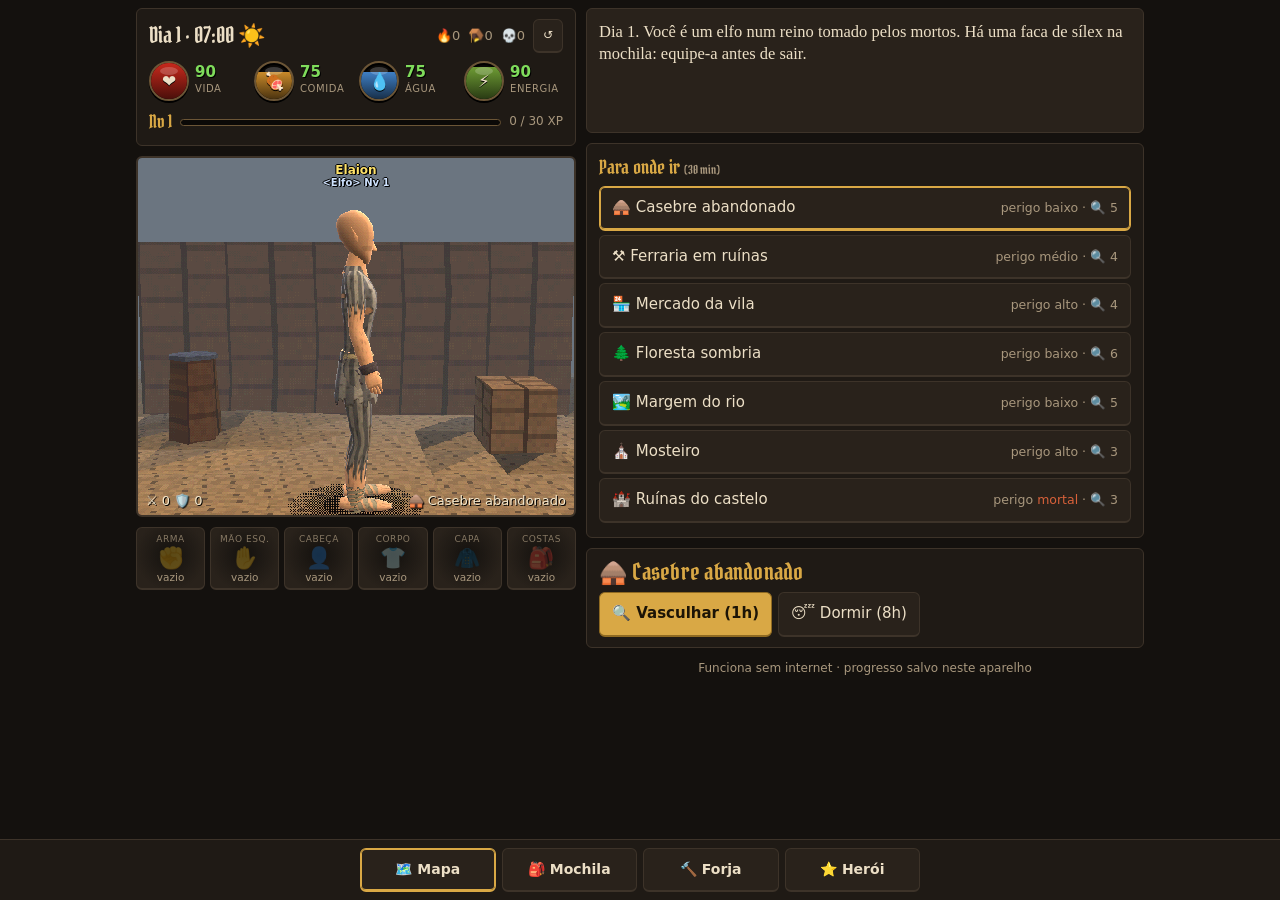
==== commit e4c1420b: "Sobrevivente: herói começa com trapos de ex-prisioneiro Sem armadura, o herói agora veste uma túnica" ====
--- a/Sobrevivente/index.html
+++ b/Sobrevivente/index.html
@@ -971,14 +971,14 @@
 /* ===================== HERÓI EM ALTA DEFINIÇÃO ===================== */
 // mesmo visual do herói (túnica azul, colete de couro, botas), refeito com malhas de 16–24 lados, anatomia, mãos com dedos,
 // rosto realista pintado em 64×64, cabelo em mechas, texturas 64×64 com filtro bilinear, sem tremor de vértice e brilho especular
-const P_FACE=256,P_FACEC=260,P_TOR=264,P_SLV=268,P_LEG=320,P_BOOT=324,P_HAIR=328,P_GLV=332,P_GIB=384,P_MAIL=388,P_MET=392,P_CAPE=396,P_BELT=448,P_VEST=452,P_SKRT=456,P_TAB=460,P_SHOE=512,P_PAD=516,P_HAND=520,P_HANDG=524,P_FING=528,P_FINGG=532;
-const SZ={};[P_FACE,P_FACEC,P_TOR,P_SLV,P_LEG,P_BOOT,P_HAIR,P_GLV,P_GIB,P_MAIL,P_MET,P_CAPE,P_BELT,P_VEST,P_SKRT,P_TAB,P_SHOE,P_PAD,P_HAND,P_HANDG,P_FING,P_FINGG].forEach(t=>SZ[t]=64);
+const P_FACE=256,P_FACEC=260,P_TOR=264,P_SLV=268,P_LEG=320,P_BOOT=324,P_HAIR=328,P_GLV=332,P_GIB=384,P_MAIL=388,P_MET=392,P_CAPE=396,P_BELT=448,P_VEST=452,P_SKRT=456,P_TAB=460,P_SHOE=512,P_PAD=516,P_HAND=520,P_HANDG=524,P_FING=576,P_FINGG=580,P_RAG=584,P_RAGS=588,P_RAGL=640,P_RAGK=644,P_WRAP=648,P_FOOT=652,P_ROPE=704;
+const SZ={};[P_FACE,P_FACEC,P_TOR,P_SLV,P_LEG,P_BOOT,P_HAIR,P_GLV,P_GIB,P_MAIL,P_MET,P_CAPE,P_BELT,P_VEST,P_SKRT,P_TAB,P_SHOE,P_PAD,P_HAND,P_HANDG,P_FING,P_FINGG,P_RAG,P_RAGS,P_RAGL,P_RAGK,P_WRAP,P_FOOT,P_ROPE].forEach(t=>SZ[t]=64);
 const tpos=t=>{const q=t>>8,l=t&255;return[(l&15)*16+(q&1)*256,(l>>4)*16+(q>>1)*256]};
 const mx3=(a,b,k)=>[a[0]+(b[0]-a[0])*k,a[1]+(b[1]-a[1])*k,a[2]+(b[2]-a[2])*k],K3=(c,k)=>[c[0]*k,c[1]*k,c[2]*k];
 // pinta um ladrilho 64×64: f(i,j,m) devolve [r,g,b,cru(1)/tingido(0),ruído]; m = distância ao centro da frente
 function tile64(x,t,f,seed){let sd=seed||77;const rn=()=>(sd=(sd*16807)%2147483647)/2147483647,d=x.createImageData(64,64),D=d.data;
  for(let j=0;j<64;j++)for(let i=0;i<64;i++){const c=f(i,j,Math.abs(i-31.5)),o=(j*64+i)*4,k=1+(rn()-.5)*(c[4]||0),raw=c[3]===undefined?1:c[3];
-  D[o]=c[0]*k;D[o+1]=c[1]*k;D[o+2]=c[2]*k;D[o+3]=raw?204:255}
+  D[o]=c[0]*k;D[o+1]=c[1]*k;D[o+2]=c[2]*k;D[o+3]=raw<0?0:raw?204:255}
  const p=tpos(t);x.putImageData(d,p[0],p[1])}
 const BL=[44,76,168],BH=[110,150,235],BD=[20,32,86],GD=[232,184,66],GDd=[150,100,30],CR=[234,218,176],LB=[128,74,36],LH=[196,130,66],LD=[58,32,14],TRS=[96,68,46],TRh=[150,110,74],TRd=[46,30,20],BB=[112,64,30],BBh=[184,122,62],BBd=[48,26,12],BC=[176,124,70];
 function atlasP(x){const T=(t,f)=>tile64(x,t,f,t*31+7),wv=(i,j)=>((i+j)%2?1.03:.97);
@@ -1058,6 +1058,28 @@
   if((Math.abs(j-34)<1||Math.abs(j-14)<1)&&x>.2)k*=.8;if((Math.abs(j-38)<1||Math.abs(j-18)<1)&&x<-.2)k*=.78;
   c=K3(base,k);if(!raw&&j>48&&j<61&&x>.45)c=[c[0]*1.08,c[1]*1.02,c[2]*1.02];if(!raw&&j>=60&&x>.45)c=K3([236,226,214],1);
   if(seam&&Math.abs(z)>.93)c=[214,190,140];return[...c,raw,.03]});
+ // roupa de ex-prisioneiro: aniagem listrada, encardida, rasgada e remendada; partes cruas = pano, tingidas = pele à mostra
+ const SKN=[214,160,122],RG=[150,140,124],RGd=[86,78,68],PT=[120,104,82];
+ const grime=(i,j)=>{const g=Math.sin(i*1.31+j*.53)+Math.sin(i*.43-j*.97+1.3)+Math.sin((i+j)*.29+2.1);return g>1.9?.76:g>1.4?.9:1};
+ const cloth=(i,j)=>K3((i>>2)%2?[96,92,88]:RG,(1.06-j*.003)*((i+j)%2?1.03:.97)*grime(i,j));
+ const skin=(i,j,k=1)=>K3(SKN,k*(grime(i+17,j+5)<1?.88:1));
+ const ragE=(i,a,b,c)=>a+b*Math.sin(i*.9+c)+b*.7*Math.sin(i*2.3+c*2);
+ T(P_RAG,(i,j,m)=>{let c=cloth(i,j),raw=1;if(m>15)c=K3(c,.9);
+  const nk=(11-j)*.95;if(j<11&&m<nk){c=skin(i,j,.9);raw=0}else if(j<12&&m<nk+1.5)c=K3(RGd,.9);
+  for(const[hx,hy,rx,ry]of[[21,30,3.2,2.2],[46,44,2.4,3],[6,20,3,2],[58,52,2,2.6]]){const d=Math.hypot((i-hx)/rx,(j-hy)/ry);if(d<1){c=skin(i,j,.8);raw=0}else if(d<1.35){c=K3(RGd,.8);raw=1}}
+  if(i>=36&&i<=45&&j>=14&&j<=23){c=K3(PT,grime(i,j));raw=1;if(i==36||i==45||j==14||j==23)c=(i+j)%2?[58,48,38]:K3(PT,.8)}
+  if(j>58)c=K3(c,.8);return[...c,raw,.12]});
+ T(P_RAGS,(i,j)=>{const e=ragE(i,24,3,.4);if(j<e-1.2)return[...cloth(i,j),1,.12];if(j<e+.6)return[...K3(RGd,.85),1,.1];
+  let c=skin(i,j);if((i*5+j*3)%37==0)c=K3(c,.8);return[...c,0,.04]});
+ T(P_RAGL,(i,j,m)=>{const e=ragE(i,46,3.2,1.1);if(j>e+1.2){let c=skin(i,j);return[...c,0,.04]}if(j>e-.6)return[...K3(RGd,.85),1,.1];
+  let c=K3(cloth(i,j),.88);if(m<6&&j>=29&&j<=39){c=K3(PT,grime(i,j)*.95);if(m>5.2||j==29||j==39)c=(i+j)%2?[70,58,44]:K3(PT,.85)}
+  const d=Math.hypot((m-20)/2.2,(j-16)/3);if(d<1)return[...skin(i,j,.8),0,.04];if(d<1.35)c=K3(RGd,.8);
+  if(j<4)c=K3(c,.75);return[...c,1,.12]});
+ T(P_RAGK,(i,j)=>{const e=ragE(i,50,4,2.2);if(j>e)return[0,0,0,-1];let c=cloth(i,j);if(j>e-1.5)c=K3(RGd,.9);if(j<4)c=K3(c,.7);return[...c,1,.12]});
+ T(P_WRAP,(i,j)=>{const b=(j+i*.45)%9;if(b>6.4||j<ragE(i,4,2,.3))return[0,0,0,-1];const k=b<1||b>5.6?.78:1;return[...K3([150,136,108],k*grime(i,j)),1,.12]});
+ T(P_FOOT,(i,j,m)=>{let c=skin(i,j),raw=0;if(m<7)c=K3([150,108,80],.85*grime(i,j));if(m>18&&j<11&&(i%7==0))c=K3(c,.75);
+  const b=(j+i*.4)%10;if(j>16&&j<46&&b<6.5&&m>6){c=K3([150,136,108],(b<1?.78:1)*grime(i,j));raw=1}return[...c,raw,.06]});
+ T(P_ROPE,(i,j)=>{const q=(i+j*2)%8;let c=K3([168,146,104],q<1?.55:q<3?.85:1.05);if(j<6||j>57)c=K3(c,.8);return[...c,1,.08]});
  palm(P_HAND,[214,160,122],0);palm(P_HANDG,[92,58,34],1);fing(P_FING,[214,160,122],0);fing(P_FINGG,[92,58,34],1,0);
 
  const O={iris:[60,112,196],brow:[70,44,26],bw:.0062,stub:1};paintFaceP(x,P_FACE,O);paintFaceP(x,P_FACEC,{...O,closed:1})}
@@ -1186,9 +1208,11 @@
  const LR=[['k',-.9,.05*T,.054*T],['k',-.82,.056*T,.06*T,-.003],['k',-.74,.064*T,.07*T,-.008,0,2,0,SF.calf],['k',-.66,.068*T,.074*T,-.012,0,2,0,SF.calf],['k',-.58,.065*T,.069*T,-.006,0,2,0,SF.calf],['k',-.52,.062*T,.066*T,.002],['k',-.485,.062*T,.066*T,.008,0,2,['l',.35]],['l',-.43,.067*T,.071*T,.007,0,2,['k',.3]],['l',-.36,.076*T,.08*T,.002,0,2,0,SF.quad],['l',-.27,.086*T,.09*T,0,0,2,0,SF.quad],['l',-.17,.093*T,.097*T,-.002,0,2,0,SF.quad],['l',-.07,.097*T,.1*T],['l',0,.097*T,.1*T],['hp',.04,.09*T,.094*T,0,0,2,['l',.55]],['hp',.08,.072*T,.074*T,0,0,2,['l',.25]]];
  const leg=skPart(LR,18);
  const boot=skPart([rsc(ringAt(LR,-.93),1.08,'k'),rsc(ringAt(LR,-.9),1.13,'k'),rsc(ringAt(LR,-.82),1.12,'k'),rsc(ringAt(LR,-.74),1.1,'k'),rsc(ringAt(LR,-.66),1.1,'k'),rsc(ringAt(LR,-.6),1.12,'k'),rsc(ringAt(LR,-.585),1.28,'k'),rsc(ringAt(LR,-.56),1.24,'k'),rsc(ringAt(LR,-.552),1.04,'k')],18);
+ const wrap=skPart([rsc(ringAt(LR,-.93),1.06,'k'),rsc(ringAt(LR,-.9),1.1,'k'),rsc(ringAt(LR,-.84),1.07,'k'),rsc(ringAt(LR,-.78),1.06,'k'),rsc(ringAt(LR,-.74),1.05,'k')],18);
  const strap=skPart([rsc(ringAt(LR,-.77),1.12,'k'),rsc(ringAt(LR,-.765),1.17,'k'),rsc(ringAt(LR,-.735),1.17,'k'),rsc(ringAt(LR,-.73),1.12,'k')],18);
  const AR=[['f',-.575,.036*T,.04*T],['f',-.53,.04*T,.044*T],['f',-.46,.047*T,.051*T,0,0,2,0,SF.fore],['f',-.39,.053*T,.056*T,.004,0,2,0,SF.fore],['f',-.34,.052*T,.054*T,.004,0,2,['a',.3]],['a',-.28,.049*T,.051*T,0,0,2,['f',.3]],['a',-.22,.053*T,.056*T,.002,0,2,0,SF.bic],['a',-.15,.058*T,.062*T,.004,0,2,0,SF.bic],['a',-.08,.063*T,.066*T,.004],['a',-.02,.068*T,.07*T],['a',.025,.067*T,.068*T,0,0,2,['to',.3]],['to',.048,.054*T,.056*T,0,0,2,['a',.4]],['to',.062,.032*T,.036*T,0,0,2,['a',.15]]];
  const arm=skPart(AR,16);
+ const cuff=skPart([rsc(ringAt(AR,-.565),1.04,'f'),rsc(ringAt(AR,-.558),1.42,'f'),rsc(ringAt(AR,-.515),1.42,'f'),rsc(ringAt(AR,-.508),1.04,'f')],16);
  const brac=skPart([rsc(ringAt(AR,-.572),1.06,'f'),rsc(ringAt(AR,-.56),1.17,'f'),rsc(ringAt(AR,-.46),1.15,'f'),rsc(ringAt(AR,-.39),1.13,'f'),rsc(ringAt(AR,-.36),1.13,'f'),rsc(ringAt(AR,-.35),1.04,'f')],16);
  const TR=[['hp',-.04,.148*T,.104*T,0,0,2,['to',.2]],['hp',0,.143*T,.1*T,.002,0,2,['to',.5]],['to',.06,.137*T,.095*T,.006],['to',.13,.147*T,.1*T,.01],['to',.2,.169*T,.112*T,.015,0,2.1],['to',.27,.2*T,.124*T,.019,0,2.15,0,SF.pec],['to',.33,.218*T,.13*T,.021,0,2.2,0,SF.pec],['to',.385,.222*T,.125*T,.018,0,2.15,0,SF.pec],['to',.425,.21*T,.114*T,.01,0,2.1,0,SF.trap],['to',.46,.172*T,.1*T,.0,0,2,0,SF.trap],['to',.49,.118*T,.086*T,-.006],['to',.52,.092,.074,-.008],['to',.545,.074,.066,-.006]];
  const torso=skPart(TR,24);
@@ -1204,7 +1228,7 @@
  const belt=skPart([rsc(ringAt(TR,-.055),1.03,'hp'),rsc(ringAt(TR,-.05),1.1,'hp'),rsc(ringAt(TR,0),1.1,'hp'),rsc(ringAt(TR,.005),1.03,'hp')],24);
  const band=skBand(TR.filter(r=>r[0]=='to'),.27,Math.tan(.62),.04,.021,40);
  const neck=skPart([['to',.5,.098*T,.082,-.01],['to',.54,.072*T,.066,-.003,0,2,['hd',.15]],['hd',.6,.062,.06,.004,0,2,['to',.35]],['hd',.64,.057,.056,.008],['hd',.68,.05,.05,.012]],16);
- return SKC[key]={leg,arm,torso,neck,vest,boot,strap,brac,coll,band,belt,paul,paul2,strapL,strapR,hand,fingers,thumb}}
+ return SKC[key]={leg,arm,torso,neck,vest,boot,strap,brac,coll,band,belt,paul,paul2,strapL,strapR,hand,fingers,thumb,wrap,cuff}}
 // matriz que aponta o eixo +y para d, com a curvatura (+z) voltada para b
 function orient(m,p,d,b){const n=v=>{const l=Math.hypot(v[0],v[1],v[2])||1;return[v[0]/l,v[1]/l,v[2]/l]},y=n(d),k=b[0]*y[0]+b[1]*y[1]+b[2]*y[2],z=n([b[0]-k*y[0],b[1]-k*y[1],b[2]-k*y[2]]),x=[y[1]*z[2]-y[2]*z[1],y[2]*z[0]-y[0]*z[2],y[0]*z[1]-y[1]*z[0]];
  return M.mul(m,new Float32Array([x[0],x[1],x[2],0,y[0],y[1],y[2],0,z[0],z[1],z[2],0,p[0],p[1],p[2],1]))}
@@ -1241,24 +1265,25 @@
  const hp=rz(t3(m,0,.95+br*.4-(P.kn?.012:0),0),P.hipR||0);
  for(const sd of[-1,1]){const kn=P.kn?P.kn[sd>0?1:0]:0;let l=t3(m,sd*.1*th,.94,0);l=rz(l,sd*.028);l=rx(l,(P.leg||0)*sd-kn*.5);
   let k=t3(l,0,-.45,0);k=rx(k,kn);
-  skDraw('pL',SB.leg,{hp,l,k},{hp:[sd*.1*th,-.01,0],l:[0,0,0],k:[0,.45,0]},o.leg,W1,[1,1]);
-  skDraw('pB',SB.boot,{k},{k:[0,.45,0]},P_BOOT,W1,[1,1]);
+  skDraw('pL',SB.leg,{hp,l,k},{hp:[sd*.1*th,-.01,0],l:[0,0,0],k:[0,.45,0]},o.leg,o.legT||W1,[1,1]);
+  if(o.wraps)skDraw('pW',SB.wrap,{k},{k:[0,.45,0]},P_WRAP,W1,[1,1]);else skDraw('pB',SB.boot,{k},{k:[0,.45,0]},P_BOOT,W1,[1,1]);
   if(o.strap){skDraw('pS',SB.strap,{k},{k:[0,.45,0]},P_BELT,W1,[1,1]);box(k,sd*.082*th,-.3,.02,.012,.032,.026,GO,W1,SPC)}
-  let ft=t3(k,0,-.43,0);ft=rx(ft,-kn*.5);ft=ry(ft,sd*.12);box(rx(t3(ft,0,0,-.06),Math.PI/2),0,0,0,th,1,1,P_SHOE,W1,{g:'footP'})}
+  let ft=t3(k,0,-.43,0);ft=rx(ft,-kn*.5);ft=ry(ft,sd*.12);box(rx(t3(ft,0,0,-.06),Math.PI/2),0,0,0,th*(o.wraps?.9:1),1,o.wraps?.85:1,o.wraps?P_FOOT:P_SHOE,o.wraps?sk:W1,{g:'footP'})}
  if(o.tail){let tm=t3(hp,0,-.02,-.1);const dr=o.tail=='drac',n=dr?7:8,w=dr?.15:.06,sl=dr?.11:.09;for(let i=0;i<n;i++){tm=rx(tm,i==0?1.25:-.08);tm=rz(tm,.11*Math.sin(P.t*2.2+i*.7));const q=w*(1-i/n*.8);box(tm,0,-sl/2,0,q,sl+.025,q,o.skin,sk,{g:'sphS',r:RR(o.skin)});tm=t3(tm,0,-sl,0)}
   if(!dr){tm=rx(tm,-.4);box(tm,0,-.05,0,.12,.12,.03,o.skin,sk,{g:'wedge'})}}
- box(hp,0,0,0,th,1,th,o.leg,W1,{g:'hips'});
+ box(hp,0,0,0,th,1,th,o.leg,o.legT||W1,{g:'hips'});
  if(o.skirt)box(hp,0,0,0,th*1.12,1,th*1.08,o.skirtT||P_SKRT,W1,{g:'skirtP'});
- skDraw('pBl',SB.belt,{hp},{hp:[0,.1,0]},P_BELT,W1,[1,1]);box(hp,0,.075,.112*th+.004,.06,.056,.02,GO,W1,{g:'padW',sp:.75});box(hp,0,.075,.112*th+.011,.03,.03,.008,P_BELT,W1);
+ if(o.rope){skDraw('pBl',SB.belt,{hp},{hp:[0,.1,0]},P_ROPE,W1,[1,1]);const kn=t3(hp,.05*th,.07,.11*th+.006);box(kn,0,0,0,.032,.034,.026,P_ROPE,W1,{g:'sphS'});for(const q of[-1,1])box(rz(rx(kn,.15+.05*Math.sin(P.t*1.6+q)),q*.12),0,-.055,.004,.014,.11,.014,P_ROPE,W1,{g:'fingP'})}
+ else{skDraw('pBl',SB.belt,{hp},{hp:[0,.1,0]},P_BELT,W1,[1,1]);box(hp,0,.075,.112*th+.004,.06,.056,.02,GO,W1,{g:'padW',sp:.75});box(hp,0,.075,.112*th+.011,.03,.03,.008,P_BELT,W1)}
  if(o.pouch){const pm=ry(rz(t3(hp,.158*th,-.005,.06),.08),.5);box(pm,0,0,0,.075,.1,.06,P_GIB,W1,{g:'sphS'});box(rx(t3(pm,0,.035,.006),-.25),0,0,0,.076,.05,.056,P_BELT,W1,{g:'domeS'});box(pm,0,.012,.032,.013,.013,.008,GO,W1,{g:'sphS',sp:.8})}
  let to=t3(hp,0,.1,0);to=rx(to,o.lean||0);to=ry(to,P.tw||0);to=rz(to,-(P.hipR||0)*1.4);if(P.br)to=sc(to,1+.006*P.br,1+.004*P.br,1+.012*P.br);
- skDraw('pT',SB.torso,{hp,to},{hp:[0,.1,0],to:[0,0,0]},o.body,W1,[1,1]);
+ skDraw('pT',SB.torso,{hp,to},{hp:[0,.1,0],to:[0,0,0]},o.body,o.bodyT||W1,[1,1]);
  if(o.vest)skDraw('pV',SB.vest,{hp,to},{hp:[0,.1,0],to:[0,0,0]},P_VEST,W1,[1,1]);
  if(o.band&&!o.back){skDraw('pBd',SB.band,{to},{to:[0,0,0]},P_BELT,W1,[1,1]);box(rz(t3(to,-.062,.31,.134*th+.026),.62),0,0,0,.05,.052,.02,GO,W1,{g:'padW',sp:.75})}
  if(o.tab){box(t3(to,0,.43,.138*th+.022),0,0,0,1,1,1,P_TAB,o.tab,{g:'tabP'});box(ry(t3(to,0,.43,-.126*th+.004),Math.PI),0,0,0,1,1,1,P_TAB,o.tab,{g:'tabP'})}
  if(o.back){skDraw('pSL',SB.strapL,{to},{to:[0,0,0]},P_BELT,W1,[1,1]);skDraw('pSR',SB.strapR,{to},{to:[0,0,0]},P_BELT,W1,[1,1]);const bg=rx(t3(to,0,.29,-.118*th-.075),-.06);box(bg,0,0,0,.31,.36,.15,P_GIB,W1,{g:'bagP'});box(bg,0,-.06,-.075,.21,.16,.05,P_VEST,W1,{g:'bagP'});box(rx(t3(bg,0,.15,-.01),-.35),0,0,0,.3,.07,.17,P_VEST,W1,{g:'bagP'});box(bg,0,.08,-.09,.026,.03,.012,GO,W1,{g:'sphS',sp:.8});box(bg,0,.22,.0,.42,.11,.11,TU,[.7,.35,.25],{g:'sphS'});for(const sd of[-1,1])box(bg,sd*.11,.22,0,.025,.12,.12,P_BELT,W1,{g:'sphS'})}
  if(o.cape){let c=t3(to,0,.5,o.back?-.3:-.125);c=rx(c,.08+(P.cs||0));box(c,0,0,0,1,1,1,P_CAPE,o.capeT,{g:'capeP',e:o.capeE||0});for(const sd of[-1,1])box(to,sd*.13,.49,.1,.042,.042,.03,GO,W1,{g:'sphS',sp:.8,e:o.capeE||0})}
- skDraw('pC',SB.coll,{to},{to:[0,0,0]},o.col,W1,[1,1]);
+ if(o.col)skDraw('pC',SB.coll,{to},{to:[0,0,0]},o.col,W1,[1,1]);
  let hd=t3(to,0,.565,.005);hd=rx(hd,(o.headR||0)+(P.hdP||0));hd=ry(hd,P.hdY||0);hd=rz(hd,(P.hipR||0)*.6);const hs=.94;hd=sc(hd,hs,hs,hs);
  skDraw('pN',SB.neck,{to,hd},{to:[0,0,0],hd:[0,-.565,-.005,hs]},o.skin,sk,RR(o.skin));
  box(hd,0,0,0,o.jaw||1.06,1,1,P.blink?P_FACEC:P_FACE,sk,{g:o.snout?'headD':'headP'});
@@ -1277,7 +1302,8 @@
  if(o.helm=='capuz'){const c=[.62,.56,.42];box(hd,0,-.01,-.005,1.09,1.09,1.09,LI,c,{g:'helmM',r:[2,1]});box(hd,0,.02,-.085,.3,.2,.24,LI,c,{g:'taper',r:[2,1]})}
  for(const sd of[-1,1]){const A=sd<0?P.aR:P.aL,sx=sd*(.21*th+.01);let a=t3(to,sx,.445,0);a=rx(a,A[0]);a=rz(a,sd*A[1]);
   let f=t3(a,0,-.3,0);f=rx(f,A[2]);
-  skDraw('pA',SB.arm,{to,a,f},{to:[sx,.445,0],a:[0,0,0],f:[0,.3,0]},o.sl,W1,[1,1]);
+  skDraw('pA',SB.arm,{to,a,f},{to:[sx,.445,0],a:[0,0,0],f:[0,.3,0]},o.sl,o.slT||W1,[1,1]);
+  if(o.chain&&!o.glove){skDraw('pK',SB.cuff,{f},{f:[0,.3,0]},IR,[1.25,1.08,.95],[3,1]);for(let q=0;q<3;q++){let e=t3(f,sd*.03,-.235-q*.03,-.07);e=rx(e,.25*Math.sin(P.t*1.7+q+sd)-.15);e=rx(e,Math.PI/2);if(q%2)e=ry(rz(e,Math.PI/2),0);box(e,0,0,0,.024,.009,.036,IR,[1.2,1.05,.92],{g:'beltP',sp:.4})}}
   if(o.pad){skDraw('pP',SB.paul,{to,a},{to:[sx,.445,0],a:[0,0,0]},o.pad,W1,[1,1]);skDraw('pP2',SB.paul2,{a},{a:[0,0,0]},o.pad,W1,[1,1])}
   if(o.glove||o.bracer){gl.uniform1f(u.uSp,0);skDraw('pG',SB.brac,{f},{f:[0,.3,0]},o.glove||P_GLV,W1,[1,1])}
   const k=sd<0?o.wep:o.off,hold=!!(k&&WM[k]),hn=t3(f,0,-.262,0),gl2=o.glove,hT=gl2||o.skin,hC=gl2?W1:sk,c1=hold?1.35:.25,c2=hold?1.45:.35;
@@ -1295,9 +1321,9 @@
 function heroLook(t){const B=gb,R0=race(),h=S.hero,sk=R0.sk[h.sk]||R0.sk[0],hc=R0.id=='drac'?mulc(sk,[.55,.5,.5]):HC[h.hc]||HC.preto;
  const o={skin:R0.scale?SCL:SK,skT:sk,hairT:hc,hs:h.hs,beard:h.beard,ears:R0.ears,thin:R0.thin,sc:R0.sc,eye:R0.eye,tail:R0.tail,horn:R0.horn,tusk:R0.tusk,jaw:R0.jaw,snout:R0.scale,
   helm:B('cabeca'),wep:B('arma'),off:B('mao'),back:B('costas'),wepG:glowOf('arma',t),offG:glowOf('mao',t),
-  body:P_TOR,sl:P_SLV,leg:P_LEG,skirt:1,pouch:1,col:P_VEST,strap:1};
+  body:P_TOR,sl:P_SLV,leg:P_RAGL,legT:sk,skirt:1,col:0,rope:1,wraps:1,chain:1};
  const bc=B('corpo');
- if(!bc){o.vest=1;o.band=1;o.bracer=1}
+ if(!bc){o.body=P_RAG;o.bodyT=sk;o.sl=P_RAGS;o.slT=sk;o.skirtT=P_RAGK}
  if(bc=='gibao'){o.body=P_GIB;o.sl=P_GIB;o.pad=P_PAD;o.glove=P_GLV;o.col=P_GIB;o.skirtT=P_GIB}
  if(bc=='cota'){o.body=P_MAIL;o.sl=P_MAIL;o.pad=P_MET;o.tab=[.66,.16,.12];o.glove=P_MET;o.col=P_MAIL;o.skirtT=P_MAIL}
  const cg=gear(S.eq.capa);if(cg){o.cape=1;o.capeT=cg.b=='capa'?[.78,.18,.15]:[.42,.5,.38];if(cg.r==4){o.capeT=cg.b=='capa'?[.95,.3,.12]:[.55,.62,.75];o.capeE=.15+.1*Math.sin(t*3)}else if(cg.r==3)o.capeT=mulc(o.capeT,[1.15,1.1,.9])}
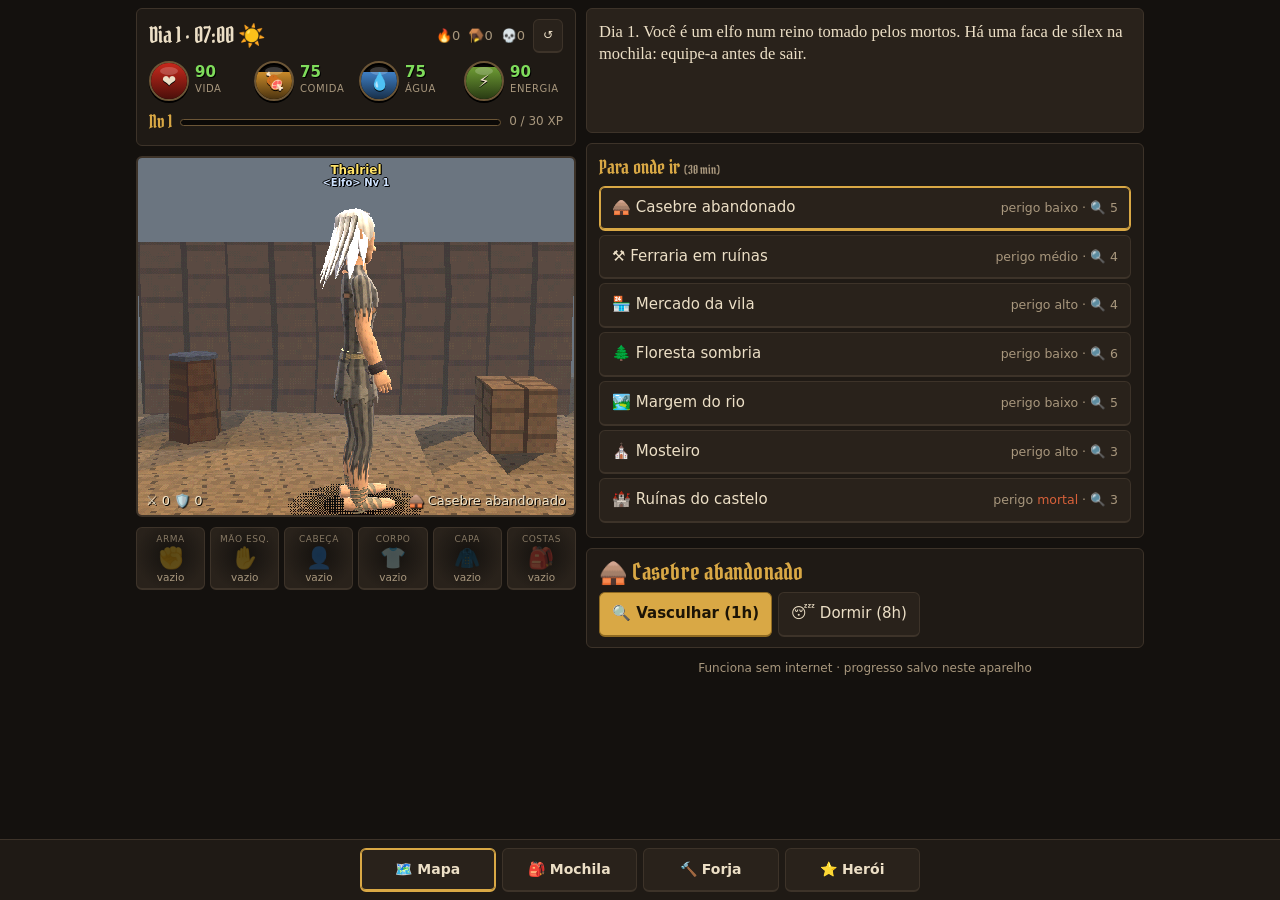
==== commit 8f0d995b: "Sobrevivente: ombros contínuos entre tronco e braço O tronco agora se alarga nos ombros (acrômio e d" ====
--- a/Sobrevivente/index.html
+++ b/Sobrevivente/index.html
@@ -1202,7 +1202,8 @@
 const thE=(s,c)=>Math.atan2(s,c);
 const SF={pec:(s,c)=>1+.06*Math.exp(-(((Math.abs(thE(s,c))-.55)/.38)**2))+.03*Math.exp(-(((Math.abs(thE(s,c))-2.45)/.45)**2)),
  quad:(s,c)=>1+.05*Math.max(0,c)**2,calf:(s,c)=>1+.1*Math.max(0,-c)**2,bic:(s,c)=>1+.08*Math.max(0,c)**2,fore:(s,c)=>1+.06*Math.max(0,-c)**1.5,
- trap:(s,c)=>1+.05*Math.exp(-(((Math.abs(thE(s,c))-2.2)/.6)**2))};
+ trap:(s,c)=>1+.05*Math.exp(-(((Math.abs(thE(s,c))-2.2)/.6)**2)),
+ sh:(k,f)=>(s,c)=>(f?f(s,c):1)*(1+k*Math.exp(-(((Math.abs(thE(s,c))-1.57)/.55)**2)))};
 // corpo contínuo do herói com anatomia masculina; colete, gola, braçadeiras, botas e bandoleira saem da mesma pele
 function skBodyP(T){const key='P'+T.toFixed(3);if(SKC[key])return SKC[key];
  const LR=[['k',-.9,.05*T,.054*T],['k',-.82,.056*T,.06*T,-.003],['k',-.74,.064*T,.07*T,-.008,0,2,0,SF.calf],['k',-.66,.068*T,.074*T,-.012,0,2,0,SF.calf],['k',-.58,.065*T,.069*T,-.006,0,2,0,SF.calf],['k',-.52,.062*T,.066*T,.002],['k',-.485,.062*T,.066*T,.008,0,2,['l',.35]],['l',-.43,.067*T,.071*T,.007,0,2,['k',.3]],['l',-.36,.076*T,.08*T,.002,0,2,0,SF.quad],['l',-.27,.086*T,.09*T,0,0,2,0,SF.quad],['l',-.17,.093*T,.097*T,-.002,0,2,0,SF.quad],['l',-.07,.097*T,.1*T],['l',0,.097*T,.1*T],['hp',.04,.09*T,.094*T,0,0,2,['l',.55]],['hp',.08,.072*T,.074*T,0,0,2,['l',.25]]];
@@ -1210,11 +1211,11 @@
  const boot=skPart([rsc(ringAt(LR,-.93),1.08,'k'),rsc(ringAt(LR,-.9),1.13,'k'),rsc(ringAt(LR,-.82),1.12,'k'),rsc(ringAt(LR,-.74),1.1,'k'),rsc(ringAt(LR,-.66),1.1,'k'),rsc(ringAt(LR,-.6),1.12,'k'),rsc(ringAt(LR,-.585),1.28,'k'),rsc(ringAt(LR,-.56),1.24,'k'),rsc(ringAt(LR,-.552),1.04,'k')],18);
  const wrap=skPart([rsc(ringAt(LR,-.93),1.06,'k'),rsc(ringAt(LR,-.9),1.1,'k'),rsc(ringAt(LR,-.84),1.07,'k'),rsc(ringAt(LR,-.78),1.06,'k'),rsc(ringAt(LR,-.74),1.05,'k')],18);
  const strap=skPart([rsc(ringAt(LR,-.77),1.12,'k'),rsc(ringAt(LR,-.765),1.17,'k'),rsc(ringAt(LR,-.735),1.17,'k'),rsc(ringAt(LR,-.73),1.12,'k')],18);
- const AR=[['f',-.575,.036*T,.04*T],['f',-.53,.04*T,.044*T],['f',-.46,.047*T,.051*T,0,0,2,0,SF.fore],['f',-.39,.053*T,.056*T,.004,0,2,0,SF.fore],['f',-.34,.052*T,.054*T,.004,0,2,['a',.3]],['a',-.28,.049*T,.051*T,0,0,2,['f',.3]],['a',-.22,.053*T,.056*T,.002,0,2,0,SF.bic],['a',-.15,.058*T,.062*T,.004,0,2,0,SF.bic],['a',-.08,.063*T,.066*T,.004],['a',-.02,.068*T,.07*T],['a',.025,.067*T,.068*T,0,0,2,['to',.3]],['to',.048,.054*T,.056*T,0,0,2,['a',.4]],['to',.062,.032*T,.036*T,0,0,2,['a',.15]]];
+ const AR=[['f',-.575,.036*T,.04*T],['f',-.53,.04*T,.044*T],['f',-.46,.047*T,.051*T,0,0,2,0,SF.fore],['f',-.39,.053*T,.056*T,.004,0,2,0,SF.fore],['f',-.34,.052*T,.054*T,.004,0,2,['a',.3]],['a',-.28,.049*T,.051*T,0,0,2,['f',.3]],['a',-.22,.053*T,.056*T,.002,0,2,0,SF.bic],['a',-.15,.058*T,.062*T,.004,0,2,0,SF.bic],['a',-.08,.063*T,.066*T,.004],['a',-.02,.068*T,.07*T,0,0,2,['to',.12]],['a',.008,.064*T,.066*T,0,0,2,['to',.3]],['a',.024,.05*T,.052*T,0,0,2,['to',.45]],['a',.034,.024*T,.026*T,0,0,2,['to',.5]]];
  const arm=skPart(AR,16);
  const cuff=skPart([rsc(ringAt(AR,-.565),1.04,'f'),rsc(ringAt(AR,-.558),1.42,'f'),rsc(ringAt(AR,-.515),1.42,'f'),rsc(ringAt(AR,-.508),1.04,'f')],16);
  const brac=skPart([rsc(ringAt(AR,-.572),1.06,'f'),rsc(ringAt(AR,-.56),1.17,'f'),rsc(ringAt(AR,-.46),1.15,'f'),rsc(ringAt(AR,-.39),1.13,'f'),rsc(ringAt(AR,-.36),1.13,'f'),rsc(ringAt(AR,-.35),1.04,'f')],16);
- const TR=[['hp',-.04,.148*T,.104*T,0,0,2,['to',.2]],['hp',0,.143*T,.1*T,.002,0,2,['to',.5]],['to',.06,.137*T,.095*T,.006],['to',.13,.147*T,.1*T,.01],['to',.2,.169*T,.112*T,.015,0,2.1],['to',.27,.2*T,.124*T,.019,0,2.15,0,SF.pec],['to',.33,.218*T,.13*T,.021,0,2.2,0,SF.pec],['to',.385,.222*T,.125*T,.018,0,2.15,0,SF.pec],['to',.425,.21*T,.114*T,.01,0,2.1,0,SF.trap],['to',.46,.172*T,.1*T,.0,0,2,0,SF.trap],['to',.49,.118*T,.086*T,-.006],['to',.52,.092,.074,-.008],['to',.545,.074,.066,-.006]];
+ const TR=[['hp',-.04,.148*T,.104*T,0,0,2,['to',.2]],['hp',0,.143*T,.1*T,.002,0,2,['to',.5]],['to',.06,.137*T,.095*T,.006],['to',.13,.147*T,.1*T,.01],['to',.2,.169*T,.112*T,.015,0,2.1],['to',.27,.2*T,.124*T,.019,0,2.15,0,SF.pec],['to',.33,.218*T,.13*T,.021,0,2.2,0,SF.pec],['to',.385,.222*T,.125*T,.018,0,2.15,0,SF.sh(.05,SF.pec)],['to',.42,.215*T,.116*T,.01,0,2.1,0,SF.sh(.11,SF.trap)],['to',.452,.196*T,.104*T,.003,0,2,0,SF.sh(.13,SF.trap)],['to',.478,.158*T,.092*T,-.003,0,2,0,SF.sh(.1,SF.trap)],['to',.502,.115*T,.08*T,-.007,0,2,0,SF.sh(.05)],['to',.525,.09,.072,-.008],['to',.545,.074,.066,-.006]];
  const torso=skPart(TR,24);
  const pl=(y,k,bl)=>{const q=rsc(ringAt(AR,y),k,y>.04?'to':'a');q[7]=bl||0;return q};
  const paul=skPart([pl(-.14,1.02),pl(-.13,1.33),pl(-.06,1.42),pl(0,1.45),pl(.025,1.4,['to',.25]),pl(.045,1.32,['a',.45]),pl(.058,1.05,['a',.2])],18),paul2=skPart([pl(-.2,1.02),pl(-.19,1.3),pl(-.135,1.34),pl(-.128,1.02)],18);
@@ -1300,7 +1301,7 @@
  hairP(hd,o,P);
  if(o.helm=='elmo'){box(hd,0,0,0,1.04,1.04,1.04,P_MET,W1,{g:'helmM',sp:.75});box(hd,0,.21,-.015,.36,.04,.37,GO,W1,{g:'taper',sp:.75});box(hd,0,.155,.155,.03,.11,.02,P_MET,W1,SPC);box(hd,0,.385,-.02,.03,.06,.27,GO,W1,SPC)}
  if(o.helm=='capuz'){const c=[.62,.56,.42];box(hd,0,-.01,-.005,1.09,1.09,1.09,LI,c,{g:'helmM',r:[2,1]});box(hd,0,.02,-.085,.3,.2,.24,LI,c,{g:'taper',r:[2,1]})}
- for(const sd of[-1,1]){const A=sd<0?P.aR:P.aL,sx=sd*(.21*th+.01);let a=t3(to,sx,.445,0);a=rx(a,A[0]);a=rz(a,sd*A[1]);
+ for(const sd of[-1,1]){const A=sd<0?P.aR:P.aL,sx=sd*(.2*th+.005);let a=t3(to,sx,.445,0);a=rx(a,A[0]);a=rz(a,sd*A[1]);
   let f=t3(a,0,-.3,0);f=rx(f,A[2]);
   skDraw('pA',SB.arm,{to,a,f},{to:[sx,.445,0],a:[0,0,0],f:[0,.3,0]},o.sl,o.slT||W1,[1,1]);
   if(o.chain&&!o.glove){skDraw('pK',SB.cuff,{f},{f:[0,.3,0]},IR,[1.25,1.08,.95],[3,1]);for(let q=0;q<3;q++){let e=t3(f,sd*.03,-.235-q*.03,-.07);e=rx(e,.25*Math.sin(P.t*1.7+q+sd)-.15);e=rx(e,Math.PI/2);if(q%2)e=ry(rz(e,Math.PI/2),0);box(e,0,0,0,.024,.009,.036,IR,[1.2,1.05,.92],{g:'beltP',sp:.4})}}
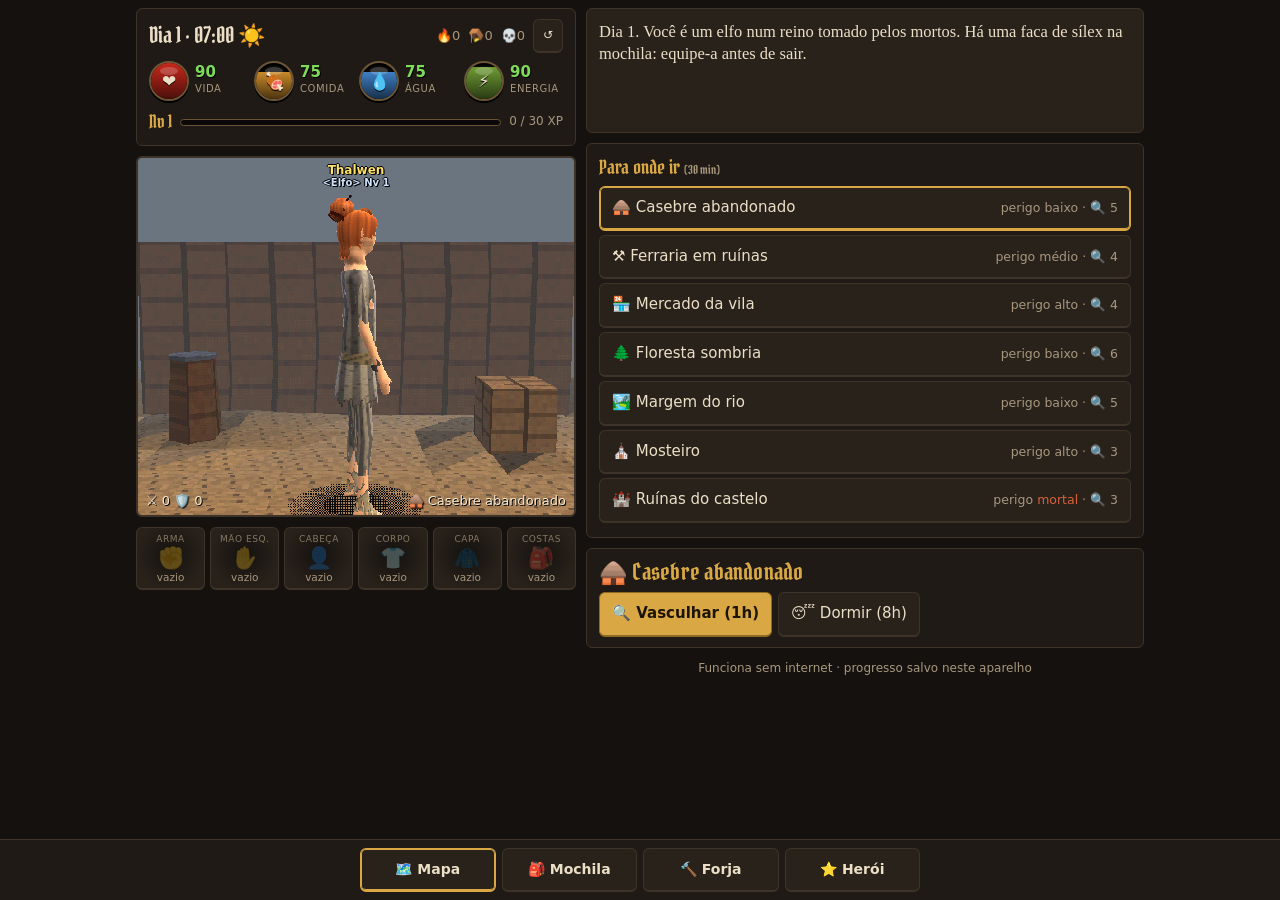
==== commit 8d324daa: "Sobrevivente: herói usa a malha Low Poly Human Mesh com roupas em relevo O corpo inteiro do herói (t" ====
--- a/Sobrevivente/index.html
+++ b/Sobrevivente/index.html
@@ -971,8 +971,8 @@
 /* ===================== HERÓI EM ALTA DEFINIÇÃO ===================== */
 // mesmo visual do herói (túnica azul, colete de couro, botas), refeito com malhas de 16–24 lados, anatomia, mãos com dedos,
 // rosto realista pintado em 64×64, cabelo em mechas, texturas 64×64 com filtro bilinear, sem tremor de vértice e brilho especular
-const P_FACE=256,P_FACEC=260,P_TOR=264,P_SLV=268,P_LEG=320,P_BOOT=324,P_HAIR=328,P_GLV=332,P_GIB=384,P_MAIL=388,P_MET=392,P_CAPE=396,P_BELT=448,P_VEST=452,P_SKRT=456,P_TAB=460,P_SHOE=512,P_PAD=516,P_HAND=520,P_HANDG=524,P_FING=576,P_FINGG=580,P_RAG=584,P_RAGS=588,P_RAGL=640,P_RAGK=644,P_WRAP=648,P_FOOT=652,P_ROPE=704;
-const SZ={};[P_FACE,P_FACEC,P_TOR,P_SLV,P_LEG,P_BOOT,P_HAIR,P_GLV,P_GIB,P_MAIL,P_MET,P_CAPE,P_BELT,P_VEST,P_SKRT,P_TAB,P_SHOE,P_PAD,P_HAND,P_HANDG,P_FING,P_FINGG,P_RAG,P_RAGS,P_RAGL,P_RAGK,P_WRAP,P_FOOT,P_ROPE].forEach(t=>SZ[t]=64);
+const P_FACE=256,P_FACEC=260,P_TOR=264,P_SLV=268,P_LEG=320,P_BOOT=324,P_HAIR=328,P_GLV=332,P_GIB=384,P_MAIL=388,P_MET=392,P_CAPE=396,P_BELT=448,P_VEST=452,P_SKRT=456,P_TAB=460,P_SHOE=512,P_PAD=516,P_HAND=520,P_HANDG=524,P_FING=576,P_FINGG=580,P_RAG=584,P_RAGS=588,P_RAGL=640,P_RAGK=644,P_WRAP=648,P_FOOT=652,P_ROPE=704,P_SKB=708,P_SKL=712,P_CLT=716;
+const SZ={};[P_FACE,P_FACEC,P_TOR,P_SLV,P_LEG,P_BOOT,P_HAIR,P_GLV,P_GIB,P_MAIL,P_MET,P_CAPE,P_BELT,P_VEST,P_SKRT,P_TAB,P_SHOE,P_PAD,P_HAND,P_HANDG,P_FING,P_FINGG,P_RAG,P_RAGS,P_RAGL,P_RAGK,P_WRAP,P_FOOT,P_ROPE,P_SKB,P_SKL,P_CLT].forEach(t=>SZ[t]=64);
 const tpos=t=>{const q=t>>8,l=t&255;return[(l&15)*16+(q&1)*256,(l>>4)*16+(q>>1)*256]};
 const mx3=(a,b,k)=>[a[0]+(b[0]-a[0])*k,a[1]+(b[1]-a[1])*k,a[2]+(b[2]-a[2])*k],K3=(c,k)=>[c[0]*k,c[1]*k,c[2]*k];
 // pinta um ladrilho 64×64: f(i,j,m) devolve [r,g,b,cru(1)/tingido(0),ruído]; m = distância ao centro da frente
@@ -1080,12 +1080,18 @@
  T(P_FOOT,(i,j,m)=>{let c=skin(i,j),raw=0;if(m<7)c=K3([150,108,80],.85*grime(i,j));if(m>18&&j<11&&(i%7==0))c=K3(c,.75);
   const b=(j+i*.4)%10;if(j>16&&j<46&&b<6.5&&m>6){c=K3([150,136,108],(b<1?.78:1)*grime(i,j));raw=1}return[...c,raw,.06]});
  T(P_ROPE,(i,j)=>{const q=(i+j*2)%8;let c=K3([168,146,104],q<1?.55:q<3?.85:1.05);if(j<6||j>57)c=K3(c,.8);return[...c,1,.08]});
+ // pele do tronco (peitoral, abdômen, umbigo, clavículas, coluna) e dos membros; pano listrado sem pele (as aberturas são geometria)
+ T(P_SKB,(i,j,m)=>{let k=1.02+((i*7+j*13)%9==0?-.03:0);const pc=24+(m-8)*(m-8)*.06;if(m<16&&j>pc&&j<pc+3)k*=.86;if(m<16&&j<pc&&j>pc-8)k*=1.04;
+  if(Math.hypot(m-9.5,j-21)<1.3)k*=.82;if(m<.9&&j>29&&j<52)k*=.88;if(m<5&&(j==35||j==41||j==47))k*=.9;if(m<1.3&&Math.abs(j-55)<1.2)k*=.6;
+  if(j>=5&&j<=7&&m>2&&m<14)k*=j==6?1.06:.94;if(m>30.4&&j>4)k*=.9;if(m>21&&m<28&&j>8&&j<26)k*=.95;if(m>13&&m<20)k*=.95;return[...K3(SKN,k),0,.02]});
+ T(P_SKL,(i,j)=>{const k=1.0+((i*5+j*11)%13==0?-.035:0)+.02*Math.sin(i*.4);return[...K3(SKN,k),0,.02]});
+ T(P_CLT,(i,j,m)=>{let c=cloth(i,j);if(m>15)c=K3(c,.92);if(i>=36&&i<=45&&j>=14&&j<=23){c=K3(PT,grime(i,j));if(i==36||i==45||j==14||j==23)c=(i+j)%2?[58,48,38]:K3(PT,.8)}if(j<2||j>61)c=K3(RGd,.9);return[...c,1,.12]});
  palm(P_HAND,[214,160,122],0);palm(P_HANDG,[92,58,34],1);fing(P_FING,[214,160,122],0);fing(P_FINGG,[92,58,34],1,0);
 
  const O={iris:[60,112,196],brow:[70,44,26],bw:.0062,stub:1};paintFaceP(x,P_FACE,O);paintFaceP(x,P_FACEC,{...O,closed:1})}
 // rosto realista 64×64 projetado de frente: olhos com pálpebras e íris, nariz sombreado, lábios, maçãs e mandíbula
 function paintFaceP(x,t,O){const FW=.13,FH=.356,orc=O.orc?1:0;
- tile64(x,t,(i,j)=>{const X=((i+.5)/64*2-1)*FW,Y=FH*(1-(j+.5)/64),ax=Math.abs(X);
+ tile64(x,t,(i,j)=>{const X=((i+.5)/64*2-1)*FW,Y=FH*(1-(j+.5)/64)-(O.dy??.02),ax=Math.abs(X);
   let k=1.03-.08*(ax/FW)**2-(Y<.045?(.045-Y)*1.6:0);
   if(Y>.2&&ax<.06)k*=1.03;if(ax>.096)k*=.92;
   if(Math.hypot((ax-.086)/.03,(Y-.098)/.018)<1)k*=.87;if(ax<.0022&&Y>.018&&Y<.034)k*=.9;if(Y>.066&&Y<.093&&Math.abs(ax-(.02+(.092-Y)/.026*.011))<.0016)k*=.86;else if(Math.hypot((ax-.075)/.026,(Y-.128)/.012)<1)k*=1.03;
@@ -1155,7 +1161,7 @@
  const SPK=[[0,1.25,.11],[.6,1.1,.1],[-.6,1.1,.1],[1.3,.85,.1],[-1.3,.85,.1],[1.9,.6,.1],[-1.9,.6,.1],[2.3,.9,.11],[-2.3,.9,.11],[2.8,1.05,.11],[-2.8,1.05,.11],[3.14,.55,.11],[2.6,.25,.1],[-2.6,.25,.1],[.3,.78,.075],[-.3,.78,.075],[.95,.68,.075],[-.95,.68,.075],[1.65,1.1,.09],[-1.65,1.1,.09]].map(([az,el,l])=>[az,el,l,.34,.34]);
  const crest=(k,lst)=>lst.map(([ps,len])=>{const az=Math.cos(ps)>0?0:Math.PI,el=Math.asin(Math.sin(ps));return[az,el,len,.17,.22*k,nrm([0,Math.sin(ps)+.35,Math.cos(ps)-.9])]});
  const MOH=crest(1,[.5,.82,1.14,1.46,1.78,2.1,2.42,2.74].map((p,i)=>[p,.12+.03*Math.sin(i*1.3)])),SPN=crest(1.3,[.9,1.32,1.74,2.16,2.58].map((p,i)=>[p,.15-.015*i]));
- const sF=spikeF(SPK),mF=spikeF(MOH),nF=spikeF(SPN);
+ const sF=spikeF(SPK),mF=spikeF(MOH),nF=spikeF(SPN);HAIRF={hl,sF,mF,nF};
  const muz=(p,c)=>{if(c<=0)return p;const b=Math.exp(-(((p[1]-.075)/.045)**2)),w=Math.exp(-((p[0]/.065)**2));return[p[0]*(1-.15*b),p[1],p[2]+.085*Math.pow(c,2)*b*w]};
  return{headP:revH(HPP,22,1),headD:revH(HP2,28,1,0,muz),
   hairSpk:shell(Math.PI,72,30,a=>hl(a)+.004,()=>.352,[1.035,1.03,1.045,.004,.003],0,(a,y)=>sF(a,y)),
@@ -1239,20 +1245,20 @@
  const C=(az,el,d,b,w,l,t,emb=.012)=>{const ca=Math.cos(az),ce=Math.cos(el),r=ca>0?.128:.15,n=[Math.sin(az)*ce/.136,Math.sin(el)/.16,ca*ce/r],nl=Math.hypot(...n),p=[.136*Math.sin(az)*ce,.2+.16*Math.sin(el),-.008+r*ca*ce];
   const nn=n.map(v=>v/nl);H(orient(hd,[p[0]-nn[0]*emb,p[1]-nn[1]*emb,p[2]-nn[2]*emb],typeof d=='function'?d(nn):d,typeof b=='function'?b(nn):b),w,l,t)};
  const out=(k,ex)=>nn=>[nn[0]*k+ex[0],nn[1]*k+ex[1],nn[2]*k+ex[2]],flat=(lift,sx=0)=>nn=>{const b=[sx,0,-1],k=b[0]*nn[0]+b[2]*nn[2];return[b[0]-k*nn[0]+nn[0]*lift,-k*nn[1]+nn[1]*lift,b[2]-k*nn[2]+nn[2]*lift]};
- if(o.beard&&!o.snout){box(hd,0,0,0,o.jaw||1,1,1,P_HAIR,T,{g:'beardP',sp:.15});for(const sd of[-1,1])H(orient(hd,[sd*.004,.084,.103],[sd,-.35,.25],[0,-.4,1]),.034,.042,.018)}
+ if(o.beard&&!o.snout)for(const sd of[-1,1])H(orient(hd,[sd*.004,.104,.104],[sd,-.35,.25],[0,-.4,1]),.034,.042,.018)
  if(!hs||hs=='careca')return;
  const top=!o.helm;
- if(top&&hs!='espinhos')if(hs!='espetado')box(hd,0,0,0,1,1,1,P_HAIR,hs=='moicano'?K3(T,.6):T,{g:hs=='curto'||hs=='moicano'?'hcapS':'hcapP',sp:.18,di:hs=='moicano'?.5:0});
+
  // mechas da frente penteadas para o lado e para trás (testa livre)
  if(top&&!['moicano','espinhos'].includes(hs)){const sl=hs=='espetado'?1.3:1;
   (hs=='curto'?[[-.45,.95,.13],[-.15,1.0,.14],[.15,1.0,.14],[.45,.95,.13]]:[[-.55,.95,.13],[-.2,1.0,.14],[.15,1.0,.14],[.5,.95,.13],[.85,.8,.12],[-.9,.78,.12]]).forEach(([az,el,l])=>C(az,el-.12,flat(hs=='espetado'?.3:hs=='curto'?.15:-.22,.3),hs=='espetado'?[0,1,.2]:nn=>nn.map(v=>-v),.12,(hs=='espetado'?.12:.085)*(hs=='curto'?.75:1),.03));
 }
- if(top&&hs=='espetado')box(hd,0,0,0,1,1,1,P_HAIR,T,{g:'hairSpk',sp:.18});
+
  if(0)[[0,1.25,.11],[.6,1.1,.1],[-.6,1.1,.1],[1.3,.85,.1],[-1.3,.85,.1],[1.9,.65,.1],[-1.9,.65,.1],[2.3,.9,.11],[-2.3,.9,.11],[2.8,1.05,.11],[-2.8,1.05,.11],[3.14,.55,.11],[2.6,.25,.1],[-2.6,.25,.1]].forEach(([az,el,l])=>C(az,el,out(.7,[0,.1,-.7]),[0,.7,-.3],.105,l,.05));
  
- if(top&&hs=='moicano')box(hd,0,0,0,1,1,1,P_HAIR,T,{g:'hairMoh',sp:.18});
+
  if(0)for(let i=0;i<8;i++){const ps=.45+i*.33,r=Math.cos(ps)>0?.128:.15,p=[0,.2+.165*Math.sin(ps),-.008+r*Math.cos(ps)];H(orient(hd,p,[0,Math.sin(ps)+.35,Math.cos(ps)-.8],[0,1,0]),.045,.13+.03*Math.sin(i*1.3),.06)}
- if(top&&hs=='espinhos')box(hd,0,0,0,1,1,1,P_HAIR,T,{g:'hairSpn',sp:.18});
+
  if(0)for(let i=0;i<5;i++){const ps=.9+i*.42,r=Math.cos(ps)>0?.128:.15,p=[0,.2+.16*Math.sin(ps),-.008+r*Math.cos(ps)];H(orient(hd,p,[0,Math.sin(ps)+.3,Math.cos(ps)-1.1],[0,1,0]),.06,.15-.015*i,.09)}
  if(hs=='longo'){for(let q=0;q<7;q++){const az=Math.PI+(q-3)*.36;C(az,.55,[Math.sin(az)*.2,-1,-.12],[0,0,-1],.16,.44+.04*Math.cos(q*1.7),.05)}
   for(const sd of[-1,1]){C(sd*1.85,.45,[sd*.06,-1,-.15],[sd,0,0],.13,.4,.045);C(sd*1.5,.62,[sd*.1,-1,-.05],[sd,0,.2],.11,.32,.04)}}
@@ -1261,62 +1267,143 @@
  if(hs=='coque'){box(hd,0,.32,-.11,.16,.15,.16,P_HAIR,T,{g:'sphS',sp:.2});box(rx(t3(hd,0,.32,-.11),.5),0,-.055,0,.12,.03,.12,LE,[.55,.25,.2],{g:'beltP'});
   for(const sd of[-1,1])box(rz(rx(t3(hd,0,.35,-.11),.4),sd*1.1),0,0,0,.012,.22,.012,WO,[.5,.32,.2],{g:'p6'})}
  if(hs=='trancas')for(const sd of[-1,1]){let e=rx(t3(hd,sd*.1,.12,-.06),sw*.05);for(let i=0;i<7;i++){const r=.06-i*.004;box(e,0,0,0,r,r*1.2,r,P_HAIR,T,{g:'sphS',sp:.2});e=t3(e,0,-r*1.0,0);e=rz(rx(e,.05),sd*(i%2?.12:-.12))}box(e,0,.005,0,.032,.03,.032,LE,[.6,.3,.25],{g:'sphS'})}}
+/* ---------- corpo do herói a partir de malha externa ----------
+   Base: "Low Poly Human Mesh" — Comp-3 Interactive (https://comp3interactive.itch.io/low-poly-human-mesh).
+   Pré-processado: braços baixados da pose em T, subdividido duas vezes (Catmull-Clark) e encaixado nas juntas do jogo.
+   Formato: vértices Int16 ×1e4 (x, y, z, peso do braço) + região (1 cabeça, 2 mão); faces = quads Uint16. */
+const BODY={"v": "eQNNRez8AAABAAgCLULAAgAAAQBjA19CvP8AAAEAPgRVRQEAAAABAPQCVUrV/QAAAQCJA3hK9/8AAAEA4gI/SjYCAAABANgDJTLpAwAAAAB8BUYyFQEAAAAAGQRHMlj+AAAAAOADMCzfAwAAAADXBYAs1AAAAAAA9gNYLMz9AAAAAKIE/zd4AwAAAADCBgA46v8RAgAAzQR9N4z9AAAAAAkFgzv2AW8AAAChBdE7//xvAAAADgOsJJMDAAAAAKwFEyWkAAAAAAAdA9Uku/0AAAAATgSYF0ECAAAAAMsEsg+B/gAAAAAyBHEXpf4AAAAA2QIiF1YAAAAAAAcFwA+/AQAAAADNBa0XQAAAAAAA/QbmA1sAAAAAAGMG4g8AAAAAAACKA+IPRQAAAAAA7AW0BN8BAAAAALEFsQSk/gAAAADoBOYDiwAAAAAAfQSEE6H+AAAAALEElBMTAgAAAAAXBpATHQAAAAAANgOQE1oAAAAAAMoHCwGDAwAAAABlBhIBFgUAAAAAFQULAcYDAAAAAJQHJgCgBAAAAACIBjsAKgYAAAAAiAUZAIEEAAAAAB8HCwGI/wAAAADWBRIB/f0AAAAA9gQLAbn/AAAAAMoGGQCQ/wAAAADXBTsA2/0AAAAAKQUmAF7/AAAAAGEClD7xATAAAACmA3I/2f9gAAEA8QIMPzn+QgABABQGxDyh/78DAADYCGg4hv/1GAAA5QcSOYQAiwkAAAQIMTmB/osJAAATCP0vxv8hJAAAyAgjJBYAECcCAAQJbTHtAEQiAAADCZoxjv5EIgAAUAdTJEgAECcCAAwKJTC9/xAmAADwCH4tWgEQJwAA7gcKJJ0BECcCABoIFiUX/xAnAAC3B9wq9f8QJwAA7gjgLWz+ECcAANsJIivy/xAnAAB3CBghMwAQJwIAlQcdHy8AECcCALYGQB4oABAnAgClB1oh0gEQJwIAzgbsHjgBECcCALQHCSHk/hAnAgD3BgwfDP8QJwIA6Af0IgD/ECcCACUHCSI5AhAnAgA1B/YgJQAQJwIAjwbgHigAECcCAPIGNCJrARAnAgBHB8UiQgAQJwIAQQNmSFUDAAABAF8DuUja/AAAAQCBBIhI+/8AAAEAyQLORHYDAAABADMCTEGKAQAAAQDKAkhCeP0AAAEAmgakIH4CECcCAGwGzCCaAhAnAgBXBsMgYAIQJwIAh/xNRez8AAABAAAAcUXw+wAAAQAAAONBkgMAAAEA+P0tQsACAAABAJ38X0K8/wAAAQDC+1VFAQAAAAEADP1VStX9AAABAAAAy0qE/QAAAQB3/HhK9/8AAAEAAABDSwEAAAABAB79P0o2AgAAAQAAALRKmAIAAAEAAABQMnH9AAAAAAAAEjIPBQAAAAAo/CUy6QMAAAAAhPpGMhUBAAAAAOf7RzJY/gAAAAAAAJssqfwAAAAAAAAjLNEEAAAAACD8MCzfAwAAAAAp+oAs1AAAAAAACvxYLMz9AAAAAAAAgDcK/QAAAAAAACE4+gQAAAAAXvv/N3gDAAAAAD75ADjq/xECAAAz+303jP0AAAAAAAAWPLH8AAAAAAAAZjwFBAAAAAD3+oM79gFvAAAAX/rRO//8bwAAAAAA7CfN/AAAAAAAAOsmHAQAAAAA8vysJJMDAAAAAFT6EyWkAAAAAADj/NUku/0AAAAAAAArIisAAAAAALL7mBdBAgAAAAA1+7IPgf4AAAAAzvtxF6X+AAAAACf9IhdWAAAAAAD5+sAPvwEAAAAAM/qtF0AAAAAAAAP55gNbAAAAAACd+eIPAAAAAAAAdvziD0UAAAAAABT6tATfAQAAAABP+rEEpP4AAAAAGPvmA4sAAAAAAIP7hBOh/gAAAABP+5QTEwIAAAAA6fmQEx0AAAAAAMr8kBNaAAAAAAA2+AsBgwMAAAAAm/kSARYFAAAAAOv6CwHGAwAAAABs+CYAoAQAAAAAePk7ACoGAAAAAHj6GQCBBAAAAADh+AsBiP8AAAAAKvoSAf39AAAAAAr7CwG5/wAAAAA2+RkAkP8AAAAAKfo7ANv9AAAAANf6JgBe/wAAAAAAABk/h/0AAAEAn/2UPvEBMAAAAAAAvz65AgAAAABa/HI/2f9gAAEAD/0MPzn+QgABAOz5xDyh/78DAAAo92g4hv/1GAAAG/gSOYQAiwkAAPz3MTmB/osJAADt9/0vxv8hJAAAOPcjJBYAECcCAPz2bTHtAEQiAAD99poxjv5EIgAAsPhTJEgAECcCAPT1JTC9/xAmAAAQ934tWgEQJwAAEvgKJJ0BECcCAOb3FiUX/xAnAABJ+Nwq9f8QJwAAEvfgLWz+ECcAACX2Iivy/xAnAACJ9xghMwAQJwIAa/gdHy8AECcCAEr5QB4oABAnAgBb+Foh0gEQJwIAMvnsHjgBECcCAEz4CSHk/hAnAgAJ+QwfDP8QJwIAGPj0IgD/ECcCANv4CSI5AhAnAgDL+PYgJQAQJwIAcfngHigAECcCAA75NCJrARAnAgC5+MUiQgAQJwIAAACNSFEEAAABAAAA1Ejq+wAAAQC//GZIVQMAAAEAofy5SNr8AAABAH/7iEj7/wAAAQAAAKVEfAQAAAEAN/3ORHYDAAABAAAAD0E3AgAAAQDN/UxBigEAAAEAAAA5QtH8AAABADb9SEJ4/QAAAQBm+aQgfgIQJwIAlPnMIJoCECcCAKn5wyBgAhAnAgDTAe5JuPwAAAEAQQN/Q7wBAAABAMYBxklwAwAAAQARBM1G8gEAAAEA+ANkRLj+AAABAAQEnEmGAQAAAQAQBLVJef4AAAEAEAGNQa8CAAABAGIDU0Pf/QAAAQDvAfZKu/4AAAEA5QHtSkcBAAABADEFXi91/wAAAAALAhEvsAQAAAAALAJmL139AAAAABAFRC+dAgAAAACGBQ41NP8GAAAAUgIyNcAEAAAAAHMC7TSB/QAAAABlBTU1WAIGAAAACwZsOc/9GwAAAJ8CfToJBAEAAADXAjk6wvwBAAAAuwWJOQACGwAAAO0B0im//AAAAADkAUEphwQAAAAABQHgJBMDAAAAABABfCW5/QAAAACQAscc3wEAAAAAiwK6HPH+AAAAAFoIOCJY/xAnAgBWBVopAv8AAAAAggRECi7/AAAAAM0FihJMAQAAAADGA4oSewEAAAAApQWBEvT+AAAAAJ4DgRIj/wAAAABDBkoKAgEAAAAAHgZECgj/AAAAAKYESgopAQAAAACGA4wUPP8AAAAAbAWWFBn/AAAAAKMDoRSQAQAAAACJBaoUbQEAAAAA+Qb0AQMDAAAAAIoF9AElAwAAAABZB4EAlwUAAAAAsQWBAMAFAAAAAHgG9AG4/gAAAABTBfQB0f4AAAAAdQaBABv+AAAAAEkFgQA0/gAAAACDB4UBLQEAAAAA6gSFAWoBAAAAALsHfwDTAQAAAADeBH8ABwIAAAAAowUGAOsAAAAAAJ0GDADhBQAAAADYBgYAJgMAAAAA3QUMADj+AAAAAMMA+D0QAwEAAAAfArQ9Lv0IAAAAgQLePOQCDgAAAIgEGz06AQ0BAADjBG89C/4NAQAAqgPnQET+CAABAFYDjkBsAAgAAQA7ARRA8QEBAAEA1gNxPpwA/gAAAO8DmT5a//8AAACCBnQ7vwDiAgAA1gaiOyX+4gIAAO4Hnjrs/1EOAAD3B6U6If9RDgAAuwbiOd8ASQIAAA8HIDo0/kkCAAAgCIY0WwC4FAAARQm/NEMAAx0AACUImTT9/rgUAABICdE08P4DHQAAgQm5L/cAiiYAAKMI6y+k/h8mAAB+CfkvoP6KJgAApQirL/sAHyYAABAJUihB/xAnAADdBzkoQv8QJwAAEQkgKO0AECcAANsHECjsABAnAAAKCEcthQABJwAA6wl9LYAADCcAAAkIdS05/wEnAADqCastM/8MJwAAxAf6HwgBECcCAP8GiR61ABAnAgBsCJIiDQEQJwIA0wf9H1H/ECcCABgHnx6c/xAnAgBHCL4jNf8QJwIApgd0IgkCECcCAHsGYx6yABAnAgCVBnkemf8QJwIA8QbeHwIBECcCAAIH5R9L/xAnAgBPB7Ui1QEQJwIAVwd8Ix0BECcCAJEHlyNx/xAnAgAbBxYjkwAQJwIAfwcIIlT/ECcCAD8HJSIvARAnAgBfB8AhxAAQJwIASAQnRyH+AAABAD8BDEPwAwAAAQDiATtH7/sAAAEArQGlRl4EAAABAK0By0DO/AEAAQCKBkohRwIQJwIAxgYJIR4CECcCAOYGFyF3AhAnAgBHBnwgnQIQJwIAjALkQYIBAAABALABzkOc/AAAAQAEBQEe8wEAAAAA/gTxHRH/AAAAAE0FUyl9AgAAAAAt/u5JuPwAAAEAv/x/Q7wBAAABADr+xklwAwAAAQDv+81G8gEAAAEACPxkRLj+AAABAPz7nEmGAQAAAQDw+7VJef4AAAEA8P6NQa8CAAABAJ78U0Pf/QAAAQAR/vZKu/4AAAEAG/7tSkcBAAABAM/6Xi91/wAAAAD1/REvsAQAAAAA1P1mL139AAAAAPD6RC+dAgAAAAB6+g41NP8GAAAArv0yNcAEAAAAAI397TSB/QAAAACb+jU1WAIGAAAA9flsOc/9GwAAAGH9fToJBAEAAAAp/Tk6wvwBAAAARfqJOQACGwAAABP+0im//AAAAAAc/kEphwQAAAAA+/7gJBMDAAAAAPD+fCW5/QAAAABw/ccc3wEAAAAAdf26HPH+AAAAAKb3OCJY/xAnAgCq+lopAv8AAAAAfvtECi7/AAAAADP6ihJMAQAAAAA6/IoSewEAAAAAW/qBEvT+AAAAAGL8gRIj/wAAAAC9+UoKAgEAAAAA4vlECgj/AAAAAFr7SgopAQAAAAB6/IwUPP8AAAAAlPqWFBn/AAAAAF38oRSQAQAAAAB3+qoUbQEAAAAAB/n0AQMDAAAAAHb69AElAwAAAACn+IEAlwUAAAAAT/qBAMAFAAAAAIj59AG4/gAAAACt+vQB0f4AAAAAi/mBABv+AAAAALf6gQA0/gAAAAB9+IUBLQEAAAAAFvuFAWoBAAAAAEX4fwDTAQAAAAAi+38ABwIAAAAAXfoGAOsAAAAAAGP5DADhBQAAAAAo+QYAJgMAAAAAI/oMADj+AAAAAD3/+D0QAwEAAADh/bQ9Lv0IAAAAf/3ePOQCDgAAAHj7Gz06AQ0BAAAd+289C/4NAQAAVvznQET+CAABAKr8jkBsAAgAAQDF/hRA8QEBAAEAKvxxPpwA/gAAABH8mT5a//8AAAB++XQ7vwDiAgAAKvmiOyX+4gIAABL4njrs/1EOAAAJ+KU6If9RDgAARfniOd8ASQIAAPH4IDo0/kkCAADg94Y0WwC4FAAAu/a/NEMAAx0AANv3mTT9/rgUAAC49tE08P4DHQAAf/a5L/cAiiYAAF336y+k/h8mAACC9vkvoP6KJgAAW/erL/sAHyYAAPD2UihB/xAnAAAj+DkoQv8QJwAA7/YgKO0AECcAACX4ECjsABAnAAD290cthQABJwAAFfZ9LYAADCcAAPf3dS05/wEnAAAW9qstM/8MJwAAPPj6HwgBECcCAAH5iR61ABAnAgCU95IiDQEQJwIALfj9H1H/ECcCAOj4nx6c/xAnAgC5974jNf8QJwIAWvh0IgkCECcCAIX5Yx6yABAnAgBr+Xkemf8QJwIAD/neHwIBECcCAP745R9L/xAnAgCx+LUi1QEQJwIAqfh8Ix0BECcCAG/4lyNx/xAnAgDl+BYjkwAQJwIAgfgIIlT/ECcCAMH4JSIvARAnAgCh+MAhxAAQJwIAuPsnRyH+AAABAMH+DEPwAwAAAQAe/jtH7/sAAAEAU/6lRl4EAAABAFP+y0DO/AEAAQB2+UohRwIQJwIAOvkJIR4CECcCABr5FyF3AhAnAgC5+XwgnQIQJwIAdP3kQYIBAAABAFD+zkOc/AAAAQD8+gEe8wEAAAAAAvvxHRH/AAAAALP6Uyl9AgAAAADbAcxIHvwAAAEAAAAGSoz8AAABANEBokqe/QAAAQBDA8VJUv0AAAEAywJhQooBAAABANAD20MEAAAAAQC+AwlF5QEAAAEAXgI7Qy4DAAABAMcBe0gdBAAAAQAxA51JyAIAAAEAwgGMSnYCAAABAAAA4kmgAwAAAQB6BP5G/P8AAAEALARuSNUBAAABABoDqkaLAwAAAQCpA99DMP4AAAEAMASSRUj+AAABAEsEq0n4/wAAAQBVA2dKQgEAAAEAQASiSDj+AAABAGQDcUq2/gAAAQASAfpBZAMAAAEAAAB4QdoCAAABADABIEEJAgAAAQD4AblBMAIAAAEAWgM5Qlf+AAABAPQCuUMg/QAAAQAAAC1Ls/4AAAEA/gEJS/3/AAABAAAAIUtYAQAAAQAwBUgykf8AAAAAkwVcLwkBAAAAAFIFaywr/wAAAAACBFsvKP4AAAAAFAIXMsIEAAAAAAAACy/wBAAAAAALAiEsnAQAAAAA0QMlL+gDAAAAAEECTDKm/QAAAAAaAnws8vwAAAAAAABvLxv9AAAAAAMFNzKdAgAAAABDBV8sgwIAAAAAbAT0NBP+AAAAAPUFkDeG/iMAAADZBTA1tAAiAAAAOwQ1NcYDAAAAAJICGjiLBAAAAAAAADA1HQUAAAAAAADuNF39AAAAAK4Cfjce/QAAAADSBdo3BAIjAAAAFwUBOhH9CQAAAIUGMjoS/psAAAC6BC868wIJAAAAlALXO2QDCQAAAAAAlzqNBAAAAAAAAEE6uvwAAAAAwQIPPLb8CQAAACQGAjo1AZsAAADDA0Ypm/0AAAAAjgFgJ/38AAAAAAAAJip3/AAAAAAAAFwprQQAAAAAfgGmJhUEAAAAALUDFSneAwAAAAAAAN4kugIAAAAAnQFfIlgCAAAAAKIBjCJ1/gAAAAAAAJcl5P0AAAAA9gFmHEsAAAAAAFEDVBehAQAAAAC+A5EdsgIAAAAAtgN8HWT+AAAAAD4DOhcs/wAAAADeBxYi8f4QJwIAXAg3I1P/ECcCAKQIbiIxABAnAgAyCA8hUf8QJwIAAgaIKbsAAAAAAO8E2iT9/gAAAADjA8kPHv8AAAAAQQU3Cp/+AAAAAB0FpAQp/wAAAAA7BEcKPwAAAAAAqwWTE2IBAAAAAMwEfhL3AQAAAAD9BdIPJQEAAAAAOgaTEg0AAAAAALUDkxOMAQAAAABAA5MSUgAAAAAACwTSD1QBAAAAAIgFiBMJ/wAAAADUBckP7/4AAAAAkQRyEof+AAAAAJIDiBMz/wAAAAB2BUAKfwEAAAAAnAamBHcBAAAAAJsGRwoHAAAAAABjBqQEDP8AAAAAQgWmBJYBAAAAAGoEkxSy/gAAAAArA40UWwAAAAAAQQWYFx3/AAAAAPQFmxQoAAAAAACUBLEUHAIAAAAAVQWzF5IBAAAAADoG+AFgAwAAAAA/BxEBrQQAAAAAegfQASgCAAAAABEF0AFhAgAAAACfBREB1gQAAAAAegaDAAEGAAAAACYHKADnBQAAAADkB4AAOwQAAAAAIQV/AHkEAAAAAPsFJwAABgAAAAAWB9AByv8AAAAAdwYRAVT+AAAAANgF+AFb/gAAAABPBREBbf4AAAAA/wTQAfn/AAAAACAHfwBn/wAAAABLBicAFP4AAAAA0wWDAM79AAAAAHEFKAAi/gAAAADvBIAAkf8AAAAArQf/AJABAAAAAN4E/wDTAQAAAAB5ByUAQAIAAAAAGQUlAMIBAAAAANUFBQAk/wAAAAAtBgQACwIAAAAAtAYFAO4EAAAAAGYBej0fAwQAAAD6AMs+iwIDAAAAAAC/PVMDAAAAAAAAtz0f/QAAAACRARw/of0GAAEA7AOfPXj9VQAAAJwDGj0GAlMAAAA5BM892wBMAQAAmwVEPOgAuAEAAAEGgDwN/rgBAABtBA4+yf5NAQAABAPZQFP9BgABAMcD1UBe/woAAQCVA4g/3v5TAAEA5gKSQc0AAAABAGgCO0BeAQQAAQArAzY/1QBSAAEAAAADQCUCAAABAEAEWz71/08BAACeBsM6CQFzAgAAMAc5Oz0ApAYAAFAHSzvO/qQGAAAGB/g60/1zAgAA2wf5Oon/2A8AAKEIeDgPAGMUAACqCIQ4/f5jFAAAdwcGOGwATQcAAJUHIzjS/k0HAADSB0U0uP/+EwAAdwgsMZ0AmyEAALMI2jSaAGMXAACUCUYxlgAQJAAAiQmVNJn/RSAAALoI9TSi/mMXAAB2CE4x5P6bIQAAkwloMd3+ECQAABAJkC9BAZUmAAC4Cc8uwgD4JgAADQneL2P+lSYAAGAI8i7j/ssmAAC3CQ4v3f74JgAAYgizLscAyyYAAJUJ4isX/xAnAABVCcknFQAQJwAAjgjqJGH/ECcAAHsI1SjZ/hAnAAAKCLArGf8QJwAApAfnJHX/ECcAAJEHqycYABAnAACWCasryQAQJwAAeAiGKFgBECcAAJIIXCQHARAnAgALCHkrywAQJwAAjwevJAkBECcAANYHQS3d/90mAAAiCoQt1v8BJwAAEwj8HzEAECcCADUILyEVARAnAgBAB/MfbgEQJwIASAcLH+sAECcCACEHgx4sABAnAgCkBloe0QAQJwIA+AeWIrcBECcCAFcH9x/k/hAnAgBlByEfZ/8QJwIAxAZ2Hnj/ECcCAPAHnyMN/xAnAgCHB9Mi/gEQJwIAXwfGITgCECcCAJEG4B7nABAnAgB/BlQeKAAQJwIArgb2HmL/ECcCAE8H/SD+ABAnAgDgBtcfKQAQJwIAWAf/IEv/ECcCAF4HECOCARAnAgD2BhMi9gEQJwIAIQcxI9EAECcCAIgH5SJk/xAnAgBEB3IjGgAQJwIAGweaItYAECcCAFQH9SEeABAnAgAnB6chqAEQJwIAZgcRIgoBECcCAGwDN0ey/AAAAQB7Aa5ERgQAAAEAAAD5QiIEAAABANoBeEUi/AAAAQAAADdHufsAAAEAAACpRpQEAAABAAAAw0Co/AAAAQCTAUNC+fwAAAEAjgY6IQ8CECcCAEMGsyCLAhAnAgCzBkUheQIQJwIA/gb1IEoCECcCAGkGliBzAhAnAgB6Bp0goAIQJwIAAADFQ3L8AAABAJ0FJR5zAAAAAADpBNkkWwIAAAAAvfzFSVL9AAABAC/+okqe/QAAAQAl/sxIHvwAAAEAov07Qy4DAAABAEL8CUXlAQAAAQAw/NtDBAAAAAEANf1hQooBAAABAD7+jEp2AgAAAQDP/J1JyAIAAAEAOf57SB0EAAABAOb8qkaLAwAAAQDU+25I1QEAAAEAhvv+Rvz/AAABAND7kkVI/gAAAQBX/N9DMP4AAAEAq/xnSkIBAAABALX7q0n4/wAAAQCc/HFKtv4AAAEAwPuiSDj+AAABAAj+uUEwAgAAAQDQ/iBBCQIAAAEA7v76QWQDAAABAAz9uUMg/QAAAQCm/DlCV/4AAAEAAv4JS/3/AAABAP77Wy8o/gAAAACu+mssK/8AAAAAbfpcLwkBAAAAAND6SDKR/wAAAAAv/CUv6AMAAAAA9f0hLJwEAAAAAOz9FzLCBAAAAADm/Xws8vwAAAAAv/1MMqb9AAAAAL36XyyDAgAAAAD9+jcynQIAAAAAJ/owNbQAIgAAAAv6kDeG/iMAAACU+/Q0E/4AAAAAbv0aOIsEAAAAAMX7NTXGAwAAAABS/X43Hv0AAAAALvraNwQCIwAAAHv5MjoS/psAAADp+gE6Ef0JAAAAbP3XO2QDCQAAAEb7LzrzAgkAAAA//Q88tvwJAAAA3PkCOjUBmwAAAHL+YCf9/AAAAAA9/EYpm/0AAAAAS/wVKd4DAAAAAIL+piYVBAAAAABj/l8iWAIAAAAAXv6MInX+AAAAAEL8kR2yAgAAAACv/FQXoQEAAAAACv5mHEsAAAAAAML8Ohcs/wAAAABK/HwdZP4AAAAAzvcPIVH/ECcCAFz3biIxABAnAgCk9zcjU/8QJwIAIvgWIvH+ECcCABH72iT9/gAAAAD++YgpuwAAAAAAxftHCj8AAAAAAOP6pAQp/wAAAAC/+jcKn/4AAAAAHfzJDx7/AAAAAMb5kxINAAAAAAAD+tIPJQEAAAAANPt+EvcBAAAAAFX6kxNiAQAAAAD1+9IPVAEAAAAAwPyTElIAAAAAAEv8kxOMAQAAAABv+3ISh/4AAAAALPrJD+/+AAAAAHj6iBMJ/wAAAABu/IgTM/8AAAAAZflHCgcAAAAAAGT5pgR3AQAAAACK+kAKfwEAAAAAnfmkBAz/AAAAAL76pgSWAQAAAADV/I0UWwAAAAAAlvuTFLL+AAAAAAz6mxQoAAAAAAC/+pgXHf8AAAAAbPuxFBwCAAAAAKv6sxeSAQAAAACG+NABKAIAAAAAwfgRAa0EAAAAAMb5+AFgAwAAAABh+hEB1gQAAAAA7/rQAWECAAAAABz4gAA7BAAAAADa+CgA5wUAAAAAhvmDAAEGAAAAAAX6JwAABgAAAADf+n8AeQQAAAAAKPr4AVv+AAAAAIn5EQFU/gAAAADq+NAByv8AAAAAAfvQAfn/AAAAALH6EQFt/gAAAAAt+oMAzv0AAAAAtfknABT+AAAAAOD4fwBn/wAAAAAR+4AAkf8AAAAAj/ooACL+AAAAAFP4/wCQAQAAAAAi+/8A0wEAAAAAh/glAEACAAAAAOf6JQDCAQAAAADT+QQACwIAAAAAK/oFACT/AAAAAEz5BQDuBAAAAAAG/8s+iwIDAAAAmv56PR8DBAAAABT8nz14/VUAAABv/hw/of0GAAEAZPwaPQYCUwAAAGX6RDzoALgBAADH+8892wBMAQAAk/sOPsn+TQEAAP/5gDwN/rgBAABr/Ig/3v5TAAEAOfzVQF7/CgABAPz82UBT/QYAAQDV/DY/1QBSAAEAmP07QF4BBAABABr9kkHNAAAAAQDA+1s+9f9PAQAA0Pg5Oz0ApAYAAGL5wzoJAXMCAAD6+Pg60/1zAgAAsPhLO87+pAYAAF/3eDgPAGMUAAAl+Pk6if/YDwAAVveEOP3+YxQAAIn4BjhsAE0HAABr+CM40v5NBwAATffaNJoAYxcAAIn3LDGdAJshAAAu+EU0uP/+EwAAd/aVNJn/RSAAAGz2RjGWABAkAACK904x5P6bIQAARvf1NKL+YxcAAG32aDHd/hAkAABI9s8uwgD4JgAA8PaQL0EBlSYAAKD38i7j/ssmAADz9t4vY/6VJgAASfYOL93++CYAAJ73sy7HAMsmAACF99Uo2f4QJwAAcvfqJGH/ECcAAKv2yScVABAnAABr9uIrF/8QJwAAb/irJxgAECcAAFz45yR1/xAnAAD297ArGf8QJwAAbvdcJAcBECcCAIj3hihYARAnAABq9qsryQAQJwAAcfivJAkBECcAAPX3eSvLABAnAAAq+EEt3f/dJgAA3vWELdb/AScAALj4Cx/rABAnAgDA+PMfbgEQJwIAy/cvIRUBECcCAO33/B8xABAnAgBc+Voe0QAQJwIA3/iDHiwAECcCAAj4liK3ARAnAgCb+CEfZ/8QJwIAqfj3H+T+ECcCADz5dh54/xAnAgAQ+J8jDf8QJwIAofjGITgCECcCAHn40yL+ARAnAgCB+VQeKAAQJwIAb/ngHucAECcCAFL59h5i/xAnAgAg+dcfKQAQJwIAsfj9IP4AECcCAKj4/yBL/xAnAgAK+RMi9gEQJwIAovgQI4IBECcCAN/4MSPRABAnAgC8+HIjGgAQJwIAePjlImT/ECcCAOX4miLWABAnAgCs+PUhHgAQJwIAmvgRIgoBECcCANn4pyGoARAnAgCU/DdHsvwAAAEAhf6uREYEAAABACb+eEUi/AAAAQBt/kNC+fwAAAEATflFIXkCECcCAL35syCLAhAnAgBy+TohDwIQJwIAl/mWIHMCECcCAAL59SBKAhAnAgCG+Z0goAIQJwIAF/vZJFsCAAAAAGP6JR5zAAAAAACnAlxJpfwAAAEA8QB2STn8AAABAPAAbEoI/QAAAQCKAjdKUP0AAAEAnwLAQmACAAABAFUD+kLHAAAAAQDVA2NE7QAAAAEAFgMVRKcCAAABAOoAQkn6AwAAAQCUAiFJiAMAAAEAeQIZSskCAAABAOkAT0oaAwAAAQCBA85FzwIAAAEAOgQIRvoAAAABAGgEuUf3AAAAAQC/A5pHxgIAAAEAvwOZQyD/AAABAOYDzUTt/QAAAQAiBMRENP8AAAEAxgMQSXQCAAABAF0EHEnZAAAAAQDwAxRKrgAAAAEAeQMCSvoBAAABAGQEL0kg/wAAAQDYA0JJo/0AAAEAigMZSgz+AAABAPcDHEpD/wAAAQCHAc5B0QIAAAEAiACoQS0DAAABAJEAVUF2AgAAAQCeAXdBIAIAAAEAeAPzQof+AAABACoD6EKz/QAAAQBvAxhEdP0AAAEAngKkSjP+AAABAPkA+Uob/gAAAQAFATBLWP8AAAEA1ALHSlf/AAABAM0Cw0qeAAAAAQACAStLqgAAAAEA8QDpSvUBAAABAIwClUrRAQAAAQCxBNYw4P4AAAAAbAXUMFAAAAAAAJkF6y0bAAAAAAC3BNwtl/4AAAAA+QKYMGMEAAAAAAoBjDDuBAAAAAALAZQt0gQAAAAAAQOeLVYEAAAAACAB4zBe/QAAAAAwA9sw2/0AAAAAIAPgLX79AAAAABcB+C3x/AAAAABWBccw4wEAAAAAeQSuMFQDAAAAAJgEvC1IAwAAAACNBeEtxAEAAAAAjwW4MysAAAAAAOMEqjPL/gAAAABKBUY2TP4AAAAAFAZ9NpX/WwAAAB0BozMEBQAAAAApA6ozYgQAAAAAiwOvNjoEAAAAAEIBszb5BAAAAABfA6Mz4P0AAAAAMgGkM339AAAAAFEBMzY8/QAAAACwAzU2g/0AAAAArQS1MzoDAAAAAHoFvTO8AQAAAAAEBp82RAFbAAAAJAWgNvQCAAAAAGUG4TiL/nAAAACcBao4qv0AAAAA8gWROmH9KgAAAFcBbDmoBAAAAADCA0k51QMAAAAAzwMPOyMDFQAAAFMBVTsgBAAAAAD5A884Cv0AAAAAbQHcON/8AAAAAHEBNDun/AAAAAAyBB07wvwVAAAAXgX9OKECAAAAAC8G8jhFAXAAAAB9BYA6BgIqAAAABwFEK5b8AAAAAP0C+Cor/QAAAACjAvEnIv0AAAAA5ADoKJz8AAAAAO8CqypQBAAAAAABAbQquwQAAAAA2wANKHcEAAAAAJEChScsBAAAAACgAOclkgMAAAAApgC2IxUCAAAAAMoB1CRjAwAAAADZAUQloP0AAAAArAAfJIL+AAAAAKgAxCZA/QAAAAC0Am4gwAIAAAAAggF0Hy4BAAAAAKMCohkNAQAAAAB7AxAaOQIAAAAAggF5H2r/AAAAALUCdSBI/gAAAABqA/IZs/4AAAAAnAKWGaT/AAAAAA4ImiEJ/xAnAgAiCKAiFP8QJwIAlQj7Irr/ECcCAH0IryG+/xAnAgDHBQ8r5f8AAAAAswWDJ9D/AAAAAGAESCc9/gAAAACwBOMqUP4AAAAA7QNODaz/AAAAAIwEMQ2//gAAAAAjBUQH0/4AAAAAqAQiB73/AAAAAA0GJxO9AAAAAABFBSAT0AEAAAAAbAV2EakBAAAAADQGixGnAAAAAAAzBCAT6AEAAAAAYQMnE/kAAAAAAIQDixHnAAAAAABZBHYRwwEAAAAAEgUVE6z+AAAAAPkFIhN7/wAAAAAeBoYRbf8AAAAANgVqEZn+AAAAAE0DIhO3/wAAAAABBBUTxP4AAAAAIwRqEbP+AAAAAG4DhhGt/wAAAABlBlINjAAAAAAAtAU9DWoBAAAAABcGSQdsAQAAAACuBiUHqwAAAAAAgQUxDaj+AAAAAFEGTg1y/wAAAACWBiIHkP8AAAAA4wVEB8L+AAAAAL8EPQ2BAQAAAAABBFINxgAAAAAAugQlB9gAAAAAAFEFSQd/AQAAAAAnA4oVvf8AAAAA1gOdFdr+AAAAAPcD8RPZ/gAAAABLA/MTv/8AAAAA3QSxFcv+AAAAALcFvBWY/wAAAADaBfMTi/8AAAAA/QTxE8T+AAAAAPcDvhUAAgAAAAA0A5cV/wAAAAAAXAP7E/4AAAAAACMEBRT0AQAAAADEBcoV2wAAAAAA/[base64]/gAAAADEBsECZ/8AAAAAywZmAfr+AAAAACcGawE9/gAAAAAWBcECjP8AAAAAggXzAqv+AAAAAJMFawFK/gAAAAAiBWYBH/8AAAAAJAbDAO39AAAAAM4GwgCw/gAAAAC3BkkAlv4AAAAAHQZSANj9AAAAABQFwgDW/gAAAACKBcMA+v0AAAAAkAVSAOT9AAAAACMFTACr/[base64]/QAAAAA7BgwAif4AAAAAiQUOAIr+AAAAAIYAYD17AwAAAABbATo+sQIJAAAAbgBMPu8CAAAAAK4D2zz6/CUAAAA/Ae083fwAAAAA5gBxPnP9AAAAAJQCbD6o/R0AAABzAo49hgIZAAAAnAGnPHMDAAAAAHIDXTyYAiUAAAAlBQU9pQDaAQAAsQOzPYEBqgAAALsEiDyGAcwAAABmBTk9mf7aAQAAMgXkPIr9zAAAAAcEFz4d/q4AAABwAyNAAP4dAAEANwOUQd39AAABAIwDlEHx/gAAAQDNAzZA/f4kAAEAlQMMQBQAJAABAF8DWUESAAAAAQDLAvlA9gAAAAEAzgKmPy8BGQABALcBYT//AQkAAQDdAcFAmwEAAAEApgChQPkBAAABAIsAWD9eAgAAAQBUA4o+HAGqAAAAogTePUMAxQEAAI0D1j50ALYAAACbA+8+tf+2AAEAswT4PW3/xQEAAIgD0D7v/q4AAABiBvY7YgBZAwAA+gWHOy0BiwEAABYHyzqoAJoEAACbBhY8of5ZAwAAVgfvOkb+mgQAAHUGxzum/YsBAABhCNU5wP+sEwAATQeKO9T/KgoAAPUHGDowAFkMAABkCNk5Sf+sEwAACAgqOtn+WQwAAFYHjztJ/yoKAADIBhc5mABjAgAAMwebOboAfAQAACcGrzpFAfoAAACgBug6rv36AAAAcwfQOU7+fAQAAAAHPjm9/mMCAAAWCKo2fwCgDgAAkAc9NhkAHAwAAB4IaDIeAPwbAACbCOQyqwBWHAAAKAmdNt3/oBsAALQI1zZjAHwUAAA0CfkypQAkHwAAswmdMg8AiCIAAJgHSDZa/xwMAAAmCMM2tv6gDgAAnAgDM7f+VhwAAB4IdTJS//wbAAC/COw2uP58FAAAKwmkNj3/oBsAALQJqjJD/4giAAA1CRgzsf4kHwAAxwnnL40AUCYAAFMJXjAFAXolAABVCfIuLwEQJwAAXgj4LwP/YCUAAMwIjzCN/uskAADBCDwvff4QJwAAUAmYMIr+eiUAAMUJEjD8/lAmAABTCUYve/4QJwAAzghUMAgB6yQAAGAIzi+UAGAlAADDCOkuMQEQJwAACwnWKtD+ECcAAIgJwymR/xAnAAD4CCgmtP8QJwAAjgiwJhj/ECcAAL0HkCmR/xAnAABQCMEq0P4QJwAAAAioJhv/ECcAAI0HJia//xAnAACJCaspdwAQJwAADAmTKjABECcAAIYINyZLARAnAAD6CAAmkgAQJwAAUQh+KjABECcAAL0HeCl4ABAnAACJBxYmmQAQJwAA8gdGJkkBECcAAFUIXi3vABAnAAAJCEwuQQCJJgAA2Ac1LE4AECcAAAsKfi45AOgmAACXCYEt6wAQJwAA9wl5LEkAECcAAAgIai5p/4kmAABUCKct0/4QJwAA2AdRLIL/ECcAAJYJyi3P/hAnAAAKCpwuYv/oJgAA9wmVLH3/ECcAALkHfx+fABAnAgA0CIcgpwAQJwIAvweXIGgBECcCAEEHbR89ARAnAgDaBlYefwAQJwIARAfAHogAECcCAOMGpR7/ABAnAgA/CF4jYwEQJwIAGwjnIXUBECcCAIIIySGmABAnAgCnCFYjnQAQJwIAYAeCHw//ECcCAMkHgCAB/xAnAgA3CIEguv8QJwIAxgeHH77/ECcCAOsGZR7S/xAnAgAJB8QeTP8QJwIAVAfNHtD/ECcCADQIICQk/xAnAgCCCOQjfv8QJwIAHghXIxX/ECcCAK8HDSL+ARAnAgDJB/4i4gEQJwIAcAdOIicCECcCAI0GjR78ABAnAgB4BokegwAQJwIAiQY+Hn0AECcCALMGrB5K/xAnAgCaBkwe0P8QJwIAiAaWHsv/ECcCANYGWx86ARAnAgBKB4YgYQEQJwIAEwdnIJsAECcCALEGUR+YABAnAgD2Bm8fDP8QJwIAvgZZH7f/ECcCABgHaiCy/xAnAgBXB3gg/v4QJwIAPgdyIgUCECcCAIwHLCPEARAnAgAjB4MirgEQJwIAUAfUI84AECcCAC0H7yI0ARAnAgCNB78jVgEQJwIAbAf3I83/ECcCAMkHGSQ3/xAnAgC5Bz8jJ/8QJwIAZQczI8X/ECcCAAkHwiLlABAnAgArB30jbgAQJwIAKQcCI24AECcCAJoHjSEG/xAnAgBWB4Ihsv8QJwIAZAd2Ir7/ECcCALEHgyIV/xAnAgBjB9EhcwEQJwIAGwcmIkUBECcCAEEHcCLUABAnAgBYBzIijgAQJwIATwdxIYcAECcCAHUHkCEyARAnAgBlBEVGC/8AAAEA8QNZRmT9AAABAOwD+0de/QAAAQB6BN5HCP8AAAEAlABeQtYDAAABAK4BhUJqAwAAAQAAAt9D0wMAAAEAsQDDQ0sEAAABALwCV0ZK/AAAAQD2AFdG1PsAAAEA9QAPSM/7AAABALMCC0hG/AAAAQDPAKNFhgQAAAEAUQKsRQkEAAABAIYClUf6AwAAAQDjAKNHdAQAAAEA1QD8Pwz9AAABANEAgkHW/[base64]/AAAAQBMAgdDCf0AAAEA1QD/Qrf8AAABAOkAm0Q4/AAAAQCQBZ8aEgEAAAAAVgW8IWUBAAAAACgEayHLAgAAAACnBHYaOwIAAAAAKQRoIXD+AAAAAFYFtyG//wAAAACJBZMaqf8AAAAAlgRXGrX+AAAAAK8FgyeYAQAAAADBBQwrpwEAAAAAogTOKkIDAAAAAFMENSc0AwAAAABZ/VxJpfwAAAEAdv03SlD9AAABABD/bEoI/QAAAQAP/3ZJOfwAAAEAYf3AQmACAAABAOr8FUSnAgAAAQAr/GNE7QAAAAEAq/z6QscAAAABABb/Qkn6AwAAAQAX/09KGgMAAAEAh/0ZSskCAAABAGz9IUmIAwAAAQB//M5FzwIAAAEAQfyaR8YCAAABAJj7uUf3AAAAAQDG+whG+gAAAAEAQfyZQyD/AAABAN77xEQ0/wAAAQAa/M1E7f0AAAEAOvwQSXQCAAABAIf8Akr6AQAAAQAQ/BRKrgAAAAEAo/scSdkAAAABAJz7L0kg/wAAAQAJ/BxKQ/8AAAEAdvwZSgz+AAABACj8Qkmj/QAAAQB5/s5B0QIAAAEAYv53QSACAAABAG//VUF2AgAAAQB4/6hBLQMAAAEAiPzzQof+AAABAJH8GER0/QAAAQDW/OhCs/0AAAEAYv2kSjP+AAABACz9x0pX/wAAAQD7/jBLWP8AAAEAB//5Shv+AAABADP9w0qeAAAAAQB0/ZVK0QEAAAEAD//pSvUBAAABAP7+K0uqAAAAAQBP+9Yw4P4AAAAASfvcLZf+AAAAAGf66y0bAAAAAACU+tQwUAAAAAAAB/2YMGMEAAAAAP/8ni1WBAAAAAD1/pQt0gQAAAAA9v6MMO4EAAAAAOD+4zBe/QAAAADp/vgt8fwAAAAA4PzgLX79AAAAAND82zDb/QAAAACq+scw4wEAAAAAc/rhLcQBAAAAAGj7vC1IAwAAAACH+64wVAMAAAAAcfq4MysAAAAAAOz5fTaV/1sAAAC2+kY2TP4AAAAAHfuqM8v+AAAAAOP+ozMEBQAAAAC+/rM2+QQAAAAAdfyvNjoEAAAAANf8qjNiBAAAAACh/KMz4P0AAAAAUPw1NoP9AAAAAK/+MzY8/QAAAADO/qQzff0AAAAAU/u1MzoDAAAAANz6oDb0AgAAAAD8+Z82RAFbAAAAhvq9M7wBAAAAAJv54TiL/nAAAAAO+pE6Yf0qAAAAZPqqOKr9AAAAAKn+bDmoBAAAAACt/lU7IAQAAAAAMfwPOyMDFQAAAD78STnVAwAAAAAH/M84Cv0AAAAAzvsdO8L8FQAAAI/+NDun/AAAAACT/tw43/wAAAAAovr9OKECAAAAAIP6gDoGAioAAADR+fI4RQFwAAAA+f5EK5b8AAAAABz/6Cic/AAAAABd/fEnIv0AAAAAA/34Kiv9AAAAABH9qypQBAAAAABv/YUnLAQAAAAAJf8NKHcEAAAAAP/+tCq7BAAAAABg/+clkgMAAAAANv7UJGMDAAAAAFr/tiMVAgAAAAAn/kQloP0AAAAAWP/EJkD9AAAAAFT/HySC/gAAAABM/W4gwAIAAAAAhfwQGjkCAAAAAF39ohkNAQAAAAB+/nQfLgEAAAAAfv55H2r/AAAAAGT9lhmk/wAAAACW/PIZs/4AAAAAS/11IEj+AAAAAPL3miEJ/xAnAgCD968hvv8QJwIAa/f7Irr/ECcCAN73oCIU/xAnAgA5+g8r5f8AAAAAUPvjKlD+AAAAAKD7SCc9/gAAAABN+oMn0P8AAAAAE/xODaz/AAAAAFj7Ige9/wAAAADd+kQH0/4AAAAAdPsxDb/+AAAAAPP5JxO9AAAAAADM+YsRpwAAAAAAlPp2EakBAAAAALv6IBPQAQAAAADN+yAT6AEAAAAAp/t2EcMBAAAAAHz8ixHnAAAAAACf/CcT+QAAAAAA7voVE6z+AAAAAMr6ahGZ/gAAAADi+YYRbf8AAAAAB/oiE3v/AAAAALP8IhO3/wAAAACS/IYRrf8AAAAA3ftqEbP+AAAAAP/7FRPE/gAAAACb+VINjAAAAAAAUvklB6sAAAAAAOn5SQdsAQAAAABM+j0NagEAAAAAf/oxDaj+AAAAAB36RAfC/gAAAABq+SIHkP8AAAAAr/lODXL/AAAAAEH7PQ2BAQAAAACv+kkHfwEAAAAARvslB9gAAAAAAP/7Ug3GAAAAAADZ/IoVvf8AAAAAtfzzE7//AAAAAAn88RPZ/gAAAAAq/J0V2v4AAAAAI/uxFcv+AAAAAAP78RPE/gAAAAAm+vMTi/8AAAAASfq8FZj/AAAAAAn8vhUAAgAAAADd+wUU9AEAAAAApPz7E/4AAAAAAMz8lxX/AAAAAAA8+soV2wAAAAAAFfr7E8kAAAAAANf6BRTfAQAAAAAC+9MV8gEAAAAA7/jBAr4BAAAAAI34ZgF6AwAAAABE+WsBKgQAAAAAi/n0AmkCAAAAAEH69AJ6AgAAAAAQ+msBPQQAAAAAsvpmAa8DAAAAAND6wQLqAQAAAABT+MIAtQQAAAAAY/hMAEQFAAAAABb5UgAQBgAAAAAa+cMAiQUAAAAA+/nDAJ8FAAAAAN/5UgAlBgAAAACC+kkAbQUAAAAArPrCAPAEAAAAAOH58wKe/gAAAADZ+WsBPf4AAAAANflmAfr+AAAAADz5wQJn/wAAAADq+sECjP8AAAAA3vpmAR//AAAAAG36awFK/gAAAAB++vMCq/4AAAAA3PnDAO39AAAAAOP5UgDY/QAAAABJ+UkAlv4AAAAAMvnCALD+AAAAAOz6wgDW/gAAAADd+kwAq/4AAAAAcPpSAOT9AAAAAHb6wwD6/QAAAACs+BYC2gAAAAAAnPhQAXgAAAAAAEz4UAEwAgAAAAAO+xYCEQEAAAAAD/tQAXMCAAAAABr7UAGxAAAAAAAy+EwATQMAAAAAHvi9AOQCAAAAAIn4vQCBAAAAAACh+EkAngAAAAAAEvu9ACwDAAAAAPL6SQBcAwAAAAAT+0wAogAAAAAAJfu9AL4AAAAAAKL6DgA0AAAAAAB4+gwAYwIAAAAA4vkEAEYAAAAAAOz4DgCGBQAAAADY+QwAkAUAAAAAb/kcACUGAAAAALX5BADOAwAAAADC+A4A1QMAAAAAHfkMAK4BAAAAACb6HADx/QAAAAB3+g4Aiv4AAAAAxfkMAIn+AAAAAHr/YD17AwAAAACS/0w+7wIAAAAApf46PrECCQAAAFL82zz6/CUAAABs/Ww+qP0dAAAAGv9xPnP9AAAAAMH+7Tzd/AAAAACN/Y49hgIZAAAAjvxdPJgCJQAAAGT+pzxzAwAAAADb+gU9pQDaAQAARfuIPIYBzAAAAE/8sz2BAaoAAACa+jk9mf7aAQAA+fsXPh3+rgAAAM765DyK/cwAAACQ/CNAAP4dAAEAM/w2QP3+JAABAHT8lEHx/gAAAQDJ/JRB3f0AAAEAa/wMQBQAJAABADL9pj8vARkAAQA1/flA9gAAAAEAofxZQRIAAAABAEn+YT//AQkAAQB1/1g/XgIAAAEAWv+hQPkBAAABACP+wUCbAQAAAQCs/Io+HAGqAAAAc/zWPnQAtgAAAF773j1DAMUBAABl/O8+tf+2AAEAePzQPu/+rgAAAE37+D1t/8UBAACe+fY7YgBZAwAA6vjLOqgAmgQAAAb6hzstAYsBAABl+RY8of5ZAwAAi/nHO6b9iwEAAKr47zpG/poEAACf99U5wP+sEwAAC/gYOjAAWQwAALP4ijvU/yoKAACc99k5Sf+sEwAAqviPO0n/KgoAAPj3KjrZ/lkMAAA4+Rc5mABjAgAA2fmvOkUB+gAAAM34mzm6AHwEAABg+eg6rv36AAAAAPk+Ob3+YwIAAI340DlO/nwEAADq96o2fwCgDgAAZffkMqsAVhwAAOL3aDIeAPwbAABw+D02GQAcDAAA2PadNt3/oBsAAE32nTIPAIgiAADM9vkypQAkHwAATPfXNmMAfBQAAGj4SDZa/xwMAADi93UyUv/8GwAAZPcDM7f+VhwAANr3wza2/qAOAABB9+w2uP58FAAAy/YYM7H+JB8AAEz2qjJD/4giAADV9qQ2Pf+gGwAAOfbnL40AUCYAAKv28i4vARAnAACt9l4wBQF6JQAAovf4LwP/YCUAAD/3PC99/hAnAAA0948wjf7rJAAAsPaYMIr+eiUAAK32Ri97/hAnAAA79hIw/P5QJgAAMvdUMAgB6yQAAD336S4xARAnAACg984vlABgJQAA9fbWKtD+ECcAAHL3sCYY/xAnAAAI9ygmtP8QJwAAePbDKZH/ECcAAEP4kCmR/xAnAABz+CYmv/8QJwAAAPioJhv/ECcAALD3wSrQ/hAnAAB39qspdwAQJwAABvcAJpIAECcAAHr3NyZLARAnAAD09pMqMAEQJwAAr/d+KjABECcAAA74RiZJARAnAAB3+BYmmQAQJwAAQ/h4KXgAECcAAKv3Xi3vABAnAAAo+DUsTgAQJwAA9/dMLkEAiSYAAPX1fi45AOgmAAAJ9nksSQAQJwAAafaBLesAECcAAPj3ai5p/4kmAAAo+FEsgv8QJwAArPenLdP+ECcAAGr2yi3P/hAnAAAJ9pUsff8QJwAA9vWcLmL/6CYAAEf4fx+fABAnAgC/+G0fPQEQJwIAQfiXIGgBECcCAMz3hyCnABAnAgAm+VYefwAQJwIAHfmlHv8AECcCALz4wB6IABAnAgDB914jYwEQJwIAWfdWI50AECcCAH73ySGmABAnAgDl9+chdQEQJwIAoPiCHw//ECcCADr4hx++/xAnAgDJ94Eguv8QJwIAN/iAIAH/ECcCABX5ZR7S/xAnAgCs+M0e0P8QJwIA9/jEHkz/ECcCAMz3ICQk/xAnAgDi91cjFf8QJwIAfvfkI37/ECcCAFH4DSL+ARAnAgCQ+E4iJwIQJwIAN/j+IuIBECcCAHP5jR78ABAnAgB3+T4efQAQJwIAiPmJHoMAECcCAE35rB5K/xAnAgB4+ZYey/8QJwIAZvlMHtD/ECcCACr5Wx86ARAnAgBP+VEfmAAQJwIA7fhnIJsAECcCALb4hiBhARAnAgAK+W8fDP8QJwIAqfh4IP7+ECcCAOj4aiCy/xAnAgBC+Vkft/8QJwIAwvhyIgUCECcCAN34gyKuARAnAgB0+CwjxAEQJwIAsPjUI84AECcCAHP4vyNWARAnAgDT+O8iNAEQJwIAlPj3I83/ECcCAJv4MyPF/xAnAgBH+D8jJ/8QJwIAN/gZJDf/ECcCAPf4wiLlABAnAgDX+AIjbgAQJwIA1fh9I24AECcCAGb4jSEG/xAnAgBP+IMiFf8QJwIAnPh2Ir7/ECcCAKr4giGy/xAnAgCd+NEhcwEQJwIAv/hwItQAECcCAOX4JiJFARAnAgCo+DIijgAQJwIAi/iQITIBECcCALH4cSGHABAnAgCb+0VGC/8AAAEAhvveRwj/AAABABT8+0de/QAAAQAP/FlGZP0AAAEAbP9eQtYDAAABAE//w0NLBAAAAQAA/t9D0wMAAAEAUv6FQmoDAAABAET9V0ZK/AAAAQBN/QtIRvwAAAEAC/8PSM/7AAABAAr/V0bU+wAAAQAx/6NFhgQAAAEAHf+jR3QEAAABAHr9lUf6AwAAAQCv/axFCQQAAAEAK//8Pwz9AAABAJr9AUBW/Q0AAQC6/ZBBKP0AAAEAL/+CQdb8AAABAC/5rCFBAhAnAgCR+fsgggIQJwIAofn0IFQCECcCAEn5rSHtARAnAgAq+X8hzwEQJwIAhPnaIEICECcCAFH5wCBbAhAnAgDX+DkhAAIQJwIAwPhGIT0CECcCAEP5xiCAAhAnAgBm+egglQIQJwIA+fiLIWECECcCAJv5gCCVAhAnAgC++Y4ghwIQJwIAs/mSIKQCECcCAJb9p0GDAQAAAQCs/QFCCwIAAAEAGP0KQucAAAABAHD9mkSc/AAAAQAX/5tEOPwAAAEAK///Qrf8AAABALT9B0MJ/QAAAQBw+p8aEgEAAAAAWft2GjsCAAAAANj7ayHLAgAAAACq+rwhZQEAAAAA1/toIXD+AAAAAGr7Vxq1/gAAAAB3+pMaqf8AAAAAqvq3Ib//AAAAAFH6gyeYAQAAAACt+zUnNAMAAAAAXvvOKkIDAAAAAD/6DCunAQAAAACtAsNIafwAAAEA1wFrSV/8AAABAJwC2En1/AAAAQBVA05JEP0AAAEAAAB7SS78AAABAPAA/0mW/AAAAQDzANFI9vsAAAEA8wC/Sov9AAABAM8BVUoj/QAAAQAAAHVK//wAAAEAHwMeSpr9AAABAIQCekq5/QAAAQBwAkpCNgIAAAEAAQPeQqABAAABANgCW0OGAgAAAQAtAqFC+wIAAAEAlQMvQ+r/[base64]/f8AAAEAWATlRvsAAAABAGkEekjsAAAAAQAmBKhH6gEAAAEAhATMR/z/AAABADQDk0d7AwAAAQDKA2ZIpwIAAAEAkwMyQ+H+AAABANgDKURz/gAAAQDxAyJEPv8AAAEA7QOGRZH9AAABABYE4UR8/gAAAQCnA4lEkP0AAAEASgR8RRr/AAABACQEFEmwAQAAAQCtA5hJNgIAAAEAcgQmSfr/AAABADgEpEnCAAAAAQB6A3NKoAAAAAEAwwMMSl0BAAABAAEEGkr2/wAAAQAdA1NK0gEAAAEAdASWSBH/AAABADIEOElW/gAAAQA+BLBJMv8AAAEAvgO6Sdf9AAABAOQDrkh4/QAAAQAvA2RKMP4AAAEA0AMbSpz+AAABAIIDeEpQ/wAAAQCTARJCIwMAAAEADAG3QQsDAAABAIsBokF5AgAAAQD2AedBfAIAAAEAAAChQTgDAAABAIoAfkHPAgAAAQCLAOpBhwMAAAEAmwAUQSsCAAABAB0BY0FVAgAAAQAAAFBBggIAAAEADgKOQdoBAAABALoBNEHSAQAAAQBxA0RC5v4AAAEAXAPbQh7+AAABAIIDk0P+/QAAAQDVAv9CU/0AAAEARAOJQ4X9AAABACUDPkLc/QAAAQAnA3VE+PwAAAEA3gHWSif+AAABAMACu0q9/gAAAQAAAAdLFv4AAAEA/wAeS7b+AAABAAYBM0sAAAAAAQD7AQZLWf8AAAEAAABAS1f/AAABANkCykr5/wAAAQD1AQJLowAAAAEAsgKzSj4BAAABAAAAOkuuAAAAAQD6ABNLUgEAAAEA0QHHSuQBAAABAAAA9Ur9AQAAAQC+BEgy5/4AAAAAKAXWMI//AAAAALEEXC/B/gAAAAAIBNcwS/4AAAAAfAXQMBkBAAAAAH4FXy87AAAAAABvBUgyTgAAAAAAtQV6LPr/AAAAAEIF5C1Q/wAAAAC0Bewt7wAAAAAA/gPZLfn9AAAAALkEXSxu/gAAAAAFAx0yZgQAAAAACgKRMLoEAAAAAPsCGS9dBAAAAADLA6Iw7AMAAAAAAACLMAAFAAAAAAoBDS/gBAAAAAAPARMy+wQAAAAACQEiLMUEAAAAAA4Cly2lBAAAAAAAAJQt4AQAAAAA3AOqLeMDAAAAAAADJSxRBAAAAAAnAU8yfv0AAAAANALfMIz9AAAAABsBbC8s/QAAAAAAAOQwUP0AAAAAJwNgL7H9AAAAAEEDSTLu/QAAAAAUA2YsTf0AAAAAJQLsLSb9AAAAAAAA/S3g/AAAAAARAZEsu/wAAAAAVwVAMt0BAAAAAP8EuzCjAgAAAABsBVIv1wEAAAAAhQQ0L1ADAAAAAIMELjJOAwAAAAClBEUsQQMAAAAAKwXQLY8CAAAAAK0FdSyxAQAAAABTBbEzcP8AAAAAyAUhNev/FwAAAJwFvTPyAAAAAAA9BKUzQv4AAAAAFAX/NJT+AAAAAHoFfjf7/QAAAADCBVo25P4XAAAAngQ7NtP9AAAAADAGmzZgAIgAAABTBsI3Iv+NAAAALgKmM8UEAAAAAC8BMDUFBQAAAAAAAKIzGgUAAAAAAgSwM90DAAAAAFoDNDVUBAAAAACyAw84EQQAAAAAdgKyNq4EAAAAAHUEqTakAwAAAAAAALM2FAUAAAAAUQEfONwEAAAAAFcCozOg/QAAAACGA+80uv0AAAAAAAClM3P9AAAAAEEB7TRk/QAAAABgAX83Df0AAAAAkQIzNlP9AAAAAAAAMzY3/QAAAADZA303Rv0AAAAAKgW6M4ICAAAAAOgENTUaAwAAAAC2BTU1hwEXAAAAOgblNx8BjQAAAKQFmjYpAhcAAABQBeg3ygIAAAAAEAaqOB3+HAAAAEYG2jns/TwAAACvBiE5zv4lAQAA8gTAOEf9AAAAAL8Fuzlv/QsAAAA7Bu06eP1zAAAASgXwOvj8JQAAAJ4CYDlSBAAAAABYAY86ZwQAAAAAAABwOcoEAAAAALIEKTlAAwAAAADHA2U6hgMFAAAAvAOzO8sCIwAAAJwCMDu2AwUAAADPBNs6iAIlAAAAAABpO0sEAAAAAGIBDDzQAwAAAADHAtg46/wAAAAAFgQnOtv8BQAAAAAA3Dje/AAAAAB0AUA6uvwAAAAAYQEVPLD8AAAAANoCLTut/AUAAAAAADU7qPwAAAAAHwT9O8n8IwAAANcF4jj5ARwAAABkBeA5ZgILAAAAeQYOOb4AJQEAAOwF0TmbATwAAAC4Bbs6nQFzAAAACAIfK878AAAAAPgADSqJ/AAAAAAAAFYrhPwAAAAA4gPfKqv9AAAAANwCgykb/QAAAABNAnYmS/0AAAAAxgGOKM38AAAAAH4DaCec/[base64]/AjEjFQMAAAAASQJhI/n9AAAAAE0BdSQO/gAAAABKAVUmWf0AAAAAAAASJL7+AAAAAJkAlyXR/QAAAADzACkiHf8AAAAAAADTJj/9AAAAABQCyB8RAgAAAAAcAywdcgIAAAAAYwMUIQ4DAAAAADwBXx8/AAAAAAAlAoIcHAEAAAAA/QI0FwQBAAAAAPwC1Bm6AQAAAAB9AokZUgAAAAAADgRLGm4CAAAAAMYDeBcUAgAAAAAVAtEfvv4AAAAAIgJ8HIz/AAAAAGYDFyEk/gAAAAAVAxodiP4AAAAArQNVF83+AAAAAPACvRkV/wAAAAD8Aykajf4AAAAA8wImF7T/AAAAAM8HkyHp/hAnAgAdCCQiD/8QJwIATAikIVX/ECcCAPQHDCEE/xAnAgAhCAkjFv8QJwIAXwjDIln/ECcCAOUHjSL4/hAnAgCyCDMjKwAQJwIAjAhTIr7/ECcCAJMIiiOo/xAnAgBiCBIhvP8QJwIAkwi7ITQAECcCAO8FGivFAAAAAADTBXgp2P8AAAAAVwX4KhH/AAAAAHgF/iTI/wAAAAApBWEn+/4AAAAA5wWWJ7IAAAAAAJ4EQSlA/gAAAAAmBL8kS/4AAAAAngPYD6v/AAAAACwEPw0l/wAAAABKBEYKsv8AAAAA2gNWDT4AAAAAAAIFKg2O/gAAAADYBDwKzP4AAAAATAS5D7T+AAAAAGAFsgTL/gAAAADYBD8HM/8AAAAAfwVAB6n+AAAAAJoEDwdTAAAAAADyBHEEuP8AAAAA/AWSE8UAAAAAALwFIxNZAQAAAAAgBpESswAAAAAAKAYnExUAAAAAALwEHhMIAgAAAABWBYISwAEAAAAANwWUE9oBAAAAAIsFxg+NAQAAAADjBYEROgEAAAAA4wRxEd8BAAAAAE4GjhEGAAAAAABLBt4PmgAAAAAAKwSUE/EBAAAAALoDIxOGAQAAAABBBIIS2QEAAAAANwMnE1cAAAAAAGsDkRLxAAAAAABeA5IT/QAAAAAAtAPeD9gAAAAAAN8DgRFqAQAAAABZA44RTAAAAAAAggTGD6YBAAAAAAgFhRO5/gAAAACWBRsT/v4AAAAAIQV3EqD+AAAAAIQEEhOU/gAAAAAKBowSc/8AAAAA6QWME4T/AAAAADUG2A9s/wAAAAC6BXcR7v4AAAAApwRjEYD+AAAAAFUFuQ+b/gAAAABMA4wTvP8AAAAAlAMbEyv/AAAAAFYDjBKx/wAAAAAMBHcSuf4AAAAA/AOFE8/+AAAAALYDdxEe/wAAAAAdBkgNCwEAAAAAhgZKCo0AAAAAAHwGVg3+/wAAAAA6BTcNlwEAAAAA5AVFClcBAAAAAEgGtQTAAQAAAABuBkMHHgEAAAAAtAVGB48BAAAAAMEGDwchAAAAAADcBnIEBgEAAAAA9wU/Dfr+AAAAALMFPAq4/gAAAAByBkYKfv8AAAAAtQZxBJD/AAAAAEQGPwcS/wAAAAAKBrIEvP4AAAAAUgRIDTcBAAAAAAgFRQpsAQAAAABdBEoKwQAAAAAABQVyBDABAAAAAPoEQwdAAQAAAACSBbUE0QEAAAAAbQORFTj/AAAAAEEDihTA/wAAAAAQA4oVWQAAAAAAVQSpFbH+AAAAAO0DkBTd/gAAAACQA/ETOf8AAAAAdgTxE6z+AAAAADUD9hNbAAAAAADABIcXxf4AAAAAWgW3FR3/AAAAAPAElRTK/gAAAADhBcIVMQAAAAAAyQWXFJL/AAAAAKIFpReg/[base64]/[base64]/BUgAlQQAAAAARwYwAC4GAAAAAHMG5wLq/gAAAAAnBvgBcP4AAAAAzQXyAof+AAAAABAHeQIOAAAAAADJBugBLf8AAAAAywYPAdD+AAAAAHkGagGD/gAAAAAaB14Bof8AAAAA2gVrASr+AAAAACUGEgEP/gAAAABEBecCBP8AAAAAIgXoAVH/AAAAAPoEeQI9AAAAAACRBfgBff4AAAAAjgUSARv+AAAAAFQFagGc/gAAAAD8BF4B0f8AAAAAGwUPAfb+AAAAAHgGwwAx/gAAAAAiBoIA2/0AAAAA1AXDAN79AAAAACQHwABz/wAAAADKBoAAnP4AAAAAiwYhAJP+AAAAAGkGTQAT/gAAAAAJB0gAbP8AAAAA1AVVAM/9AAAAAAkGMADg/QAAAABJBcMAS/4AAAAAFAWBAL7+AAAAAO8EwACl/wAAAACJBYIA6P0AAAAAqAUwAOn9AAAAAFQFTQAn/gAAAAAABUwAe/[base64]/AFYDAAAAANwEfwC3AAAAAAAWBSYAeAAAAAAA8ARLAPoBAAAAAD0FIQAYAwAAAABzBQ4AOP8AAAAAugUEABEAAAAAAF4FDgBSAQAAAACDBggA0QAAAAAA2QUDAGUBAAAAAEQGCABA/wAAAADYBQgAQwMAAAAA4AYSAPUFAAAAAKUGBgCVBQAAAAAyBw4A0wQAAAAATwYRAAAGAAAAACUGCADVBAAAAACOBgMArwIAAAAAyQYEAAAEAAAAACgHDgC6AgAAAAATBhEAG/4AAAAAqAUSACH+AAAAAN4FBgCC/gAAAADgAPk8lgMAAAAA/gDCPR8DAgAAAGwA1D07AwAAAAAAADQ9pQMAAAAAiwG/PlcCDQAAAOAAUj7QAgIAAADgAfs9lwIRAAAAAABBPv4CAAAAAHkAxj6tAgAAAAB7Aug85fwJAAAAGAOtPUn9IQAAAKcE1Dwt/WEAAAAAAO083PwAAAAAFAG3PSL9AAAAAMsAGz+L/QAAAQDFAXE+hP0HAAAAAABxPm/9AAAAAFQDVD7c/VAAAABJAhg/0/0XAAEA+QEoPQYDBgAAAAAD/zyEAiAAAAAHA8Q9AAJKAAAAiQJxPBsDCQAAADkEZjwHAmEAAAAJBWM9WQAbAgAAaQRtPQ0BMgEAAAYFvjwRAVABAADTBYQ8ZACVAgAAJwQhPZABrgAAAGYDLz5aAa8AAABcBfk7ZAEQAQAADQapPLb+lQIAAGkFBz0I/lABAAC0BLg9YP4zAQAAKQWHPRz/GwIAAIkEiD3C/a8AAADhBUY8fv0QAQAArwOHPoj+tQAAAAUDCkCg/RcAAQBsA+JAwv0HAAEAsAM4QHX+IAABAFwDYT9//lAAAQBzA5JBXf4AAAEA1AKVQXX9AAABAIUDiEGJ/wAAAQDJA+RA0f4JAAEArwOHP1j/WwABAMQDJUCK/yYAAQCmA7ZA4v8JAAEAQQPlP58AIAABAHoDXj9UAFsAAQAlA9ZBYAAAAAEAHwMiQYwAAAABAGAC2kBRAQAAAQDoAmJA7wAGAAEAlgJnQTIBAAABALkC9z5oAUoAAQBJAnA/qwERAAEA1gEjQLMBAgABAB0BYT83AgIAAQBIAa1A0wEAAAEAAACcQAcCAAABAJ0ACEAXAgAAAQAAAFE/bAIAAAEABAQsPrUALQEAAGgDwj7NAKkAAADxBME90v8WAgAAFwRgPlIAMAEAAKgD3j4VAMAAAQAjBHc+nP8wAQAAhQPxPlP/qgABACYEXj4f/y4BAAAiBs87zgA1AgAAzgZhO4IADQQAAMIG6DsFAL4FAAD3BSQ7XwExAQAAkAYnO+sAmgIAAI0HdjpoAMcHAAA4BzQ6wADPBAAA2gb2Oxf/vgUAAAoHgjtz/g0EAACBBgM8Fv41AgAAewdqOjH+zwQAAPEGWjvu/ZoCAACwB4w6mv7HBwAAfQZnO3b9MQEAAGgI4DmE/7MUAADiB9w6wf9CDwAAQAjbOfr/0RAAAMsIZjjM/7IXAACbB/U6CgCvCgAALAfJO5L/MAoAAFUIsDhMAIAPAADOCGw4QP+yFwAASQjmORD/0RAAAOcH4DpQ/0IPAACqBwA7Bv+vCgAAZQjEOMD+gA8AACwH4jc/AJgFAAAMBzg5pgCrAwAAcwYFOvoAQgEAAK4GYTr7AC0CAACyB2c4iQB0CAAADweUOvj9LQIAANEGRDon/kIBAADVB4k4kv50CAAARwdnOYT+qwMAAEMH9Tcz/5gFAADRB2E2WABvDQAAZgi4NIwAsRUAAGEI5DaFAKgQAACDBzc2t/9rCwAA6QdYNBIAKhQAAD8IxzBHAC8iAABVCLQycwDSGwAABgg/Mrn/PRwAAOgI+jK/AHcdAAC7CF4x2ACzIQAA+wixNiYAoxgAAHYJojTz/0ofAAA4CZo2jf/UHAAAAgnXNH4AGhoAAE4JbDHUABojAAB6CdwyZwD3IAAAzQl4Mqn/QCMAANMJ6jA+AP0kAADfB3U2+P5vDQAA6wdjNFb/KhQAAHAI/Tad/qgQAABsCNE0vv6xFQAAugiIMaf+syEAAFUIzDL3/tIbAADpCBwznf53HQAAPgjdMD3/LyIAAAIJvzb0/qMYAAAGCe80uP4aGgAAdwmrND//Sh8AANIJADE0//0kAAB6CfMy6/73IAAATQmWMaP+GiMAAJIJPzDQAOIlAACaCVQv5QDgJgAA8AlTL1QAriYAABAJXTAdASUlAABSCZwvKAGrJgAAaQlILhoBECcAAAgJyy5QARAnAACQCF8wwP7yJAAAiAiEL7r+pCYAADIIUy9B//slAAANCZowd/4lJQAA0AjeL3r+hyYAAJoIii6a/hAnAAAGCSYvYf4QJwAAkAlxMLv+4iUAAE8J5S93/qsmAADvCXYvOv+uJgAAmAmWL7b+4CYAAGgJnC6X/hAnAACSCC0w1QDyJAAA0wiULyoBhyYAADMIMC9bAPslAACKCEIv6gCkJgAAmwg2Lh0BECcAAE8JtCy6/hAnAABVCTcqJ/8QJwAAzAirKPf+ECcAALIIKyup/hAnAACdCY4pBAAQJwAAQQn6J6X/ECcAAMcJWiuB/xAnAACzCJkksP8QJwAAzAh5Jlj/ECcAAAoJ7yUhABAnAABHCMMm//4QJwAAWAgQJSv/ECcAAM0HGiuE/xAnAAD4BxEqJ/8QJwAApwfdJ6b/ECcAAKYHVikFABAnAAAoCJ4o+P4QJwAAZgiYLLv+ECcAAN0HCSUz/xAnAAC/B24mXv8QJwAAdgf6JS0AECcAAHQHriTS/xAnAADICT4rYgAQJwAAVgkIKt8AECcAAEIJ4CeIABAnAACzCN4qUwEQJwAAyghkKDkBECcAAFAJZiwdARAnAABOCFIkXgEQJwIAzAgpJvoAECcAADcIOyZsARAnAAC+CEskmwAQJwIAZwhJLB4BECcAAPkH4SnfABAnAAAlCFwoOAEQJwAApgfJJ4gAECcAAM0H/SplABAnAABnB5UksAAQJwAAtwdBJvoAECcAALoHhCRZARAnAAAwCPYtpADuJgAADAieLKkAECcAAPUHby7T/0UmAADoB0MtPgDuJgAAxAcdLOj/ECcAANkJIC6eAAYnAAAQCoItOAAGJwAAIAqjLsv/1SYAAM0J1SylABAnAAAJCmYs4/8QJwAALwgtLg//7iYAAOgHXy19/+4mAAALCNQsIv8QJwAA2AlYLgr/BicAAMwJCi0e/xAnAAAQCp0td/8GJwAA1AeEHzAAECcCAPkH+x+lABAnAgCDB3cf/QAQJwIAewcVH5UAECcCAGQIIiGoABAnAgABCI4gEQEQJwIASwiDIDIAECcCAHwHlyCNARAnAgCBB/gfUQEQJwIA9Ac/IXcBECcCAAkH+x4kARAnAgACB2MfVQEQJwIA6AZXHioAECcCABAHgB5+ABAnAgDTBm0eyQAQJwIAqgZBHoIAECcCABoHth7SABAnAgBaB8YeLgAQJwIArwaUHg0BECcCAP4HPiOsARAnAgAzCJgiawEQJwIAfQhkIwkBECcCAFYI2CETARAnAgDeB/ghxgEQJwIAlgiDIqMAECcCACQHeR/x/hAnAgCWB/sfBP8QJwIAmweHH1j/ECcCAC8HGB8m/xAnAgAICIEgT/8QJwIAigd+IOH+ECcCAAII/R+7/xAnAgCKByEfxf8QJwIAvAZQHsv/ECcCAPEGhh6E/xAnAgAgB40e2P8QJwIAOAfPHoD/ECcCANgGtR44/xAnAgBiCBMkTP8QJwIAIQiqIxf/ECcCAP4HHSQY/xAnAgBSCIYjQv8QJwIA6gdGIwb/ECcCAMgHiSLtARAnAgCLBykiHwIQJwIAgQecIRgCECcCALUHQyPWARAnAgCcB6siCQIQJwIAQAftIUICECcCAFgHbCIdAhAnAgCnBuQeIQEQJwIAewaLHs4AECcCAIUGVh7HABAnAgB+BoseKAAQJwIAeAZTHnoAECcCAIsG3R6PABAnAgCSBj0eKAAQJwIAowZvHoL/ECcCAJkGox58/xAnAgDNBgEfI/8QJwIAiAZhHtT/ECcCAJoG6h6+/xAnAgAQB+kfTQEQJwIAvAZVH/gAECcCAHEHGyFfARAnAgAmB3EgBgEQJwIADgdmICgAECcCAOIG2B+cABAnAgA7B/QglAAQJwIAsgZSHykAECcCANQGZB9T/xAnAgAmB+8fAf8QJwIA6gbdH7P/ECcCAD8H+iCy/xAnAgAxB3EgSf8QJwIAgAcEIQH/ECcCAGoHzyLqARAnAgAqB3Ii4QEQJwIACgcRIh8CECcCAJoHfyOSARAnAgBYB94itAEQJwIA7QYcIr4BECcCACYHqiJzARAnAgA3B60jkwAQJwIAOwdSI/oAECcCAG8H3yMTARAnAgBbB0YjSgEQJwIADgfBIhIBECcCAJcHDiR3/xAnAgBoB4wjxP8QJwIARwfKIyUAECcCAL8HmyMv/xAnAgC1B+oiHv8QJwIAjAc7I2v/ECcCAEQHIiMiABAnAgBkB90ixv8QJwIAFwcgI6wAECcCABUH3yKtABAnAgAIB20iGAEQJwIAKQdEI2EAECcCADAHuyKVABAnAgBxB4ghTv8QJwIAqQcOIg3/ECcCAEsHeyEfABAnAgBiBwIitf8QJwIAhQd+Ilz/ECcCAFQHYSIqABAnAgBaB4EhwQEQJwIAOwfxIWUBECcCAFUHIiIhARAnAgB9B7UhZgEQJwIALQdYIgYBECcCAAEH3SGJARAnAgBRB2YirAAQJwIAVwfdIYAAECcCAGcH7CHnABAnAgBfB3Qh4wAQJwIAQARZRiv+AAABAHUEFUcG/wAAAQBxA1RGwPwAAAEA8AMxR1j9AAABAEgE7kcm/gAAAQBmAwVIu/wAAAEAJQFuQrADAAABAKEA/kIXBAAAAQAAAFhC4AMAAAEA1AEhQ6UDAAABACsCukT1AwAAAQBdAc5DIgQAAAEAAADAQ1YEAAABAMEAp0RwBAAAAQCyAnJFbPwAAAEA4gFbRv37AAABALgCOkc8/AAAAQAAAFRGyPsAAAEA9gA5R8X7AAABAPEAdUX7+wAAAQDfAQ5I+fsAAAEAAAAPSMP7AAABAJYBpUVbBAAAAQDaAKdGiAQAAAEAAACjRZEEAAABAG8CpEYMBAAAAQC9AZxHSgQAAAEAAACnR38EAAABAAAA+T8G/QAAAQDbAMVAsfwAAAEApQH/PyT9AwABAM8APULb/AAAAQCWAYlB9PwAAAEAAAB/Qc38AAABAGoC0kAD/[base64]/AAAAQCdAQVD1vwAAAEAAAD7Qq78AAABAN4AyUN8/AAAAQAAAJdELfwAAAEAtQWfGlcAAAAAAHIFHR48AQAAAAAuBZEavgEAAAAAdQUAJYYBAAAAANoEmCEsAgAAAACGBcohjgAAAAAAagTVHXwCAAAAABwEsyQRAwAAAADbBJEhBv8AAAAAYgTBHZn+AAAAAG8FFB60/wAAAAAiBXsaGf8AAAAAzgV2KaEBAAAAACEFXCdzAgAAAABMBe8qgAIAAAAAkgQrKUADAAAAAKv8TkkQ/QAAAQBk/dhJ9fwAAAEAKf5rSV/8AAABAFP9w0hp/AAAAQB8/XpKuf0AAAEAMf5VSiP9AAABAOH8Hkqa/QAAAQAQ//9JlvwAAAEADf+/Sov9AAABAA3/0Uj2+wAAAQDT/aFC+wIAAAEAKP1bQ4YCAAABAP/83kKgAQAAAQCQ/UpCNgIAAAEAr/zpRMACAAABAH78OUTTAQAAAQBs/fdDWAMAAAEA9fuRRAgAAAABAGz8p0PfAAAAAQDy+y5F9QAAAAEA5vxrQsEAAAABAGv8L0Pq/wAAAQAX/9lJlQMAAAEAN/4zSdIDAAABABj/h0hGBAAAAQAV/6hKjgIAAAEAP/44SvsCAAABAPP8Akp3AgAAAQB0/a9JLgMAAAEAjv1kSlYCAAABAG39bkjPAwAAAQC//BNJFQMAAAEACv25RYgDAAABAFr8uEbSAgAAAQAS/OlF8AEAAAEANvxmSKcCAAABANr7qEfqAQAAAQDM/JNHewMAAAEAfPvMR/z/AAABAKj75Ub7AAAAAQCX+3pI7AAAAAEAnfsnRv3/AAABAA/8IkQ+/wAAAQAo/ClEc/4AAAEAbfwyQ+H+AAABALb7fEUa/wAAAQDq++FEfP4AAAEAWfyJRJD9AAABABP8hkWR/QAAAQBT/JhJNgIAAAEA3PsUSbABAAABAOP8U0rSAQAAAQA9/AxKXQEAAAEA//saSvb/AAABAMj7pEnCAAAAAQCG/HNKoAAAAAEAjvsmSfr/AAABAML7sEky/wAAAQDO+zhJVv4AAAEAjPuWSBH/AAABAH78eEpQ/wAAAQAw/BtKnP4AAAEAQvy6Sdf9AAABANH8ZEow/gAAAQAc/K5IeP0AAAEACv7nQXwCAAABAHX+okF5AgAAAQD0/rdBCwMAAAEAbf4SQiMDAAABAEb+NEHSAQAAAQDj/mNBVQIAAAEA8v2OQdoBAAABAHb/fkHPAgAAAQBl/xRBKwIAAAEAdf/qQYcDAAABAH78k0P+/QAAAQCk/NtCHv4AAAEAj/xEQub+AAABANn8dUT4/AAAAQC8/IlDhf0AAAEA2/w+Qtz9AAABACv9/0JT/QAAAQBA/btKvf4AAAEAIv7WSif+AAABACf9ykr5/wAAAQAF/gZLWf8AAAEAAf8eS7b+AAABAPr+M0sAAAAAAQBO/bNKPgEAAAEAC/4CS6MAAAABAC/+x0rkAQAAAQAG/xNLUgEAAAEA+PvXMEv+AAAAAE/7XC/B/gAAAADY+tYwj/8AAAAAQvtIMuf+AAAAAEf7XSxu/gAAAAC++uQtUP8AAAAAAvzZLfn9AAAAAEz67C3vAAAAAACC+l8vOwAAAAAAS/p6LPr/AAAAAJH6SDJOAAAAAACE+tAwGQEAAAAANfyiMOwDAAAAAAX9GS9dBAAAAAD2/ZEwugQAAAAA+/wdMmYEAAAAAAD9JSxRBAAAAADy/ZctpQQAAAAAJPyqLeMDAAAAAPb+DS/gBAAAAAD3/iIsxQQAAAAA8f4TMvsEAAAAAOX+bC8s/QAAAADM/d8wjP0AAAAA2f5PMn79AAAAAO/+kSy7/AAAAADb/ewtJv0AAAAA2fxgL7H9AAAAAOz8ZixN/QAAAAC//Eky7v0AAAAAlPpSL9cBAAAAAAH7uzCjAgAAAACp+kAy3QEAAAAAU/p1LLEBAAAAANX60C2PAgAAAAB7+zQvUAMAAAAAW/tFLEEDAAAAAH37LjJOAwAAAABk+r0z8gAAAAAAOPohNev/FwAAAK36sTNw/wAAAACt+cI3Iv+NAAAAPvpaNuT+FwAAAND5mzZgAIgAAABi+zs20/0AAAAA7Pr/NJT+AAAAAIb6fjf7/QAAAADD+6UzQv4AAAAA0f4wNQUFAAAAANL9pjPFBAAAAACv/h843AQAAAAAiv2yNq4EAAAAAIv7qTakAwAAAACm/DQ1VAQAAAAATvwPOBEEAAAAAP77sDPdAwAAAAB6/O80uv0AAAAAqf2jM6D9AAAAACf8fTdG/QAAAABv/TM2U/0AAAAAv/7tNGT9AAAAAKD+fzcN/QAAAAAY+zU1GgMAAAAA1vq6M4ICAAAAALD66DfKAgAAAABc+po2KQIXAAAASvo1NYcBFwAAAMb55TcfAY0AAABR+SE5zv4lAQAAuvnaOez9PAAAAPD5qjgd/hwAAAC2+vA6+PwlAAAAQfq7OW/9CwAAAMX57Tp4/XMAAAAO+8A4R/0AAAAAqP6POmcEAAAAAGL9YDlSBAAAAACe/gw80AMAAAAAZP0wO7YDBQAAADH72zqIAiUAAAA5/GU6hgMFAAAARPyzO8sCIwAAAE77KTlAAwAAAADq+yc62/wFAAAAOf3YOOv8AAAAAOH7/TvJ/CMAAAAm/S07rfwFAAAAjP5AOrr8AAAAAJ/+FTyw/AAAAACc+uA5ZgILAAAAKfriOPkBHAAAAEj6uzqdAXMAAAAU+tE5mwE8AAAAh/kOOb4AJQEAAAj/DSqJ/AAAAAD4/R8rzvwAAAAAOP/RJ9b8AAAAADr+jijN/AAAAACC/GgnnP0AAAAAJP2DKRv9AAAAALP9diZL/QAAAAAe/N8qq/0AAAAALvyzKuEDAAAAADD9JClIBAAAAAAD/q0qlgQAAAAAxP0CJucDAAAAAEn+4idiBAAAAACT/DUnywMAAAAADf9VKaYEAAAAAEH/5SYgBAAAAADE/qMlkwMAAAAAbv/nJN4CAAAAAMH9MSMVAwAAAAC+/gokvQIAAAAAEP8DInIBAAAAALb+VSZZ/QAAAACz/nUkDv4AAAAAt/1hI/n9AAAAAGf/lyXR/QAAAAAN/ykiHf8AAAAAnfwUIQ4DAAAAAOT8LB1yAgAAAADs/cgfEQIAAAAAOvx4FxQCAAAAAAT91Bm6AQAAAADy+0sabgIAAAAAg/2JGVIAAAAAANv9ghwcAQAAAAAD/TQXBAEAAAAAxP5fHz8AAAAAAN79fByM/wAAAADr/dEfvv4AAAAADf0mF7T/AAAAABD9vRkV/wAAAAAE/Ckajf4AAAAA6/waHYj+AAAAAFP8VRfN/gAAAACa/BchJP4AAAAADPgMIQT/ECcCALT3pCFV/xAnAgDj9yQiD/8QJwIAMfiTIen+ECcCAG33uyE0ABAnAgB091Mivv8QJwIAnvcSIbz/ECcCAG33iiOo/xAnAgCh98MiWf8QJwIATvczIysAECcCABv4jSL4/hAnAgDf9wkjFv8QJwIAqfr4KhH/AAAAAC36eCnY/wAAAAAR+horxQAAAAAAYvtBKUD+AAAAANr7vyRL/gAAAADX+mEn+/4AAAAAGfqWJ7IAAAAAAIj6/iTI/wAAAAAm/FYNPgAAAAAAtvtGCrL/AAAAANT7Pw0l/wAAAABi/NgPq/8AAAAADvtxBLj/AAAAACj7Pwcz/wAAAABm+w8HUwAAAAAAgfpAB6n+AAAAACj7PArM/gAAAACg+rIEy/4AAAAAtPu5D7T+AAAAAP76Kg2O/gAAAADY+ScTFQAAAAAA4PmRErMAAAAAAET6IxNZAQAAAAAE+pITxQAAAAAAtfneD5oAAAAAAB36gRE6AQAAAACy+Y4RBgAAAAAAHftxEd8BAAAAAKr6ghLAAQAAAAB1+sYPjQEAAAAAyfqUE9oBAAAAAET7HhMIAgAAAAC/+4IS2QEAAAAARvwjE4YBAAAAANX7lBPxAQAAAAB++8YPpgEAAAAAIfyBEWoBAAAAAKf8jhFMAAAAAACV/JES8QAAAAAATPzeD9gAAAAAAKL8khP9AAAAAADJ/CcTVwAAAAAAfPsSE5T+AAAAAN/6dxKg/gAAAABq+hsT/v4AAAAA+PqFE7n+AAAAAKv6uQ+b/gAAAABG+ncR7v4AAAAAWftjEYD+AAAAAPb5jBJz/wAAAADL+dgPbP8AAAAAF/qME4T/AAAAAKr8jBKx/wAAAABs/BsTK/8AAAAAtPyME7z/AAAAAEr8dxEe/wAAAAD0+3cSuf4AAAAABPyFE8/+AAAAAIT5Vg3+/wAAAAB6+UoKjQAAAAAA4/lIDQsBAAAAACT5cgQGAQAAAACS+UMHHgEAAAAAP/kPByEAAAAAAEz6RgePAQAAAAAc+kUKVwEAAAAAuPm1BMABAAAAAMb6Nw2XAQAAAABN+jwKuP4AAAAACfo/Dfr+AAAAAPb5sgS8/gAAAAC8+T8HEv8AAAAAjvlGCn7/AAAAAEv5cQSQ/wAAAAD4+kUKbAEAAAAArvtIDTcBAAAAAG76tQTRAQAAAAAG+0MHQAEAAAAAo/tKCsEAAAAAAPv6cgQwAQAAAADw/IoVWQAAAAAAv/yKFMD/AAAAAJP8kRU4/wAAAABw/PETOf8AAAAAy/z2E1sAAAAAAIr78ROs/gAAAAAT/JAU3f4AAAAAq/upFbH+AAAAABD7lRTK/gAAAACm+rcVHf8AAAAAQPuHF8X+AAAAAIX68RMS/wAAAAD6+fYTIgAAAAAAN/qXFJL/AAAAAF76pReg/wAAAAAf+sIVMQAAAAAAh/vOFSgCAAAAAOz7qxT3AQAAAAB6/KoVlQEAAAAAUPwAFI4BAAAAAFv7BxQXAgAAAACv/JUU/gAAAAAAJ/qiFM8AAAAAAI760BV5AQAAAABU+rMX8AAAAAAAZfoAFGcBAAAAAOn6sBTlAQAAAAAn+6sXDAIAAAAAv/[base64]/6DwFsBAAAAAD7+nkCfQEAAAAAH/jAAPADAAAAAE/4gQAMBQAAAACs+MMAOwUAAAAAlfgmAGkFAAAAALP4TQDMBQAAAAAz+EwAcgQAAAAAfvlVACcGAAAAABP5ggDkBQAAAAAw+TAAIAYAAAAAj/nDAKgFAAAAAPD5ggD6BQAAAABb+sMAZQUAAAAAufkwAC4GAAAAADb6TQDvBQAAAADB+kgAlQQAAAAAn/qAAEQFAAAAAET6IQCABQAAAADq+sAANgQAAAAAM/ryAof+AAAAANn5+AFw/gAAAACN+ecC6v4AAAAA2/kSAQ/+AAAAAIf5agGD/gAAAAAm+msBKv4AAAAA5vheAaH/AAAAADf56AEt/wAAAAA1+Q8B0P4AAAAA8Ph5Ag4AAAAAAAb7eQI9AAAAAADe+ugBUf8AAAAAvPrnAgT/AAAAAOX6DwH2/gAAAACs+moBnP4AAAAABPteAdH/AAAAAG/6+AF9/gAAAABy+hIBG/4AAAAALPrDAN79AAAAAN75ggDb/QAAAACI+cMAMf4AAAAA9/kwAOD9AAAAAJf5TQAT/gAAAAAs+lUAz/0AAAAA9/hIAGz/AAAAADb5gACc/gAAAAB1+SEAk/4AAAAA3PjAAHP/AAAAABH7wACl/wAAAADs+oEAvv4AAAAAt/rDAEv+AAAAALn6JgCa/gAAAACs+k0AJ/4AAAAAAPtMAHv/AAAAAHf6ggDo/QAAAABY+jAA6f0AAAAApvipAYwAAAAAAHT4qQGeAQAAAACS+AQBfgAAAAAAZfhHAV0BAAAAADH4BAGaAgAAAAAO+6kB2wEAAAAAFPupAcMAAAAAABH7BAHgAgAAAAAe+0cBnQEAAAAAH/sEAboAAAAAABz4fwAbAwAAAABZ+EsA+gEAAAAAZ/gmAIcDAAAAAEb4vACzAQAAAACL+H8AiAAAAAAAz/ghAPEAAAAAAAv7fwBWAwAAAAAm+7wA+AEAAAAAw/ohABgDAAAAABD7SwD6AQAAAAAk+38AtwAAAAAA6vomAHgAAAAAAKL6DgBSAQAAAABG+gQAEQAAAAAAjfoOADj/AAAAACj6CABDAwAAAAAn+gMAZQEAAAAAvPkIAED/AAAAAH35CADRAAAAAADO+A4A0wQAAAAAW/kGAJUFAAAAACD5EgD1BQAAAACx+REAAAYAAAAA2/kIANUEAAAAADf5BAAABAAAAABy+QMArwIAAAAA2PgOALoCAAAAAFj6EgAh/gAAAADt+REAG/4AAAAAIvoGAIL+AAAAAJT/1D07AwAAAAAC/8I9HwMCAAAAIP/5PJYDAAAAAIf/xj6tAgAAAAAg/1I+0AICAAAAIP77PZcCEQAAAHX+vz5XAg0AAABZ+9Q8Lf1hAAAA6PytPUn9IQAAAIX96Dzl/AkAAAC3/Rg/0/0XAAEAO/5xPoT9BwAAAKz8VD7c/VAAAADs/rc9Iv0AAAAANf8bP4v9AAABAPn8xD0AAkoAAAAA/f88hAIgAAAAB/4oPQYDBgAAAHf9cTwbAwkAAADH+2Y8BwJhAAAALfqEPGQAlQIAAPr6vjwRAVABAACX+209DQEyAQAA9/pjPVkAGwIAANn7IT2QAa4AAACk+vk7ZAEQAQAAmvwvPloBrwAAANf6hz0c/xsCAABM+7g9YP4zAQAAl/oHPQj+UAEAAPP5qTy2/pUCAAB3+4g9wv2vAAAAUfyHPoj+tQAAAB/6Rjx+/RABAACk/GE/f/5QAAEAUPw4QHX+IAABAJT84kDC/QcAAQD7/ApAoP0XAAEAPPwlQIr/JgABADf85EDR/gkAAQBR/Ic/WP9bAAEAjfySQV3+AAABAHv8iEGJ/wAAAQAs/ZVBdf0AAAEAhvxeP1QAWwABAL/85T+fACAAAQBa/LZA4v8JAAEAt/1wP6sBEQABABj9YkDvAAYAAQBH/fc+aAFKAAEAav1nQTIBAAABAOH8IkGMAAAAAQCg/dpAUQEAAAEA2/zWQWAAAAABAOP+YT83AgIAAQAq/iNAswECAAEAY/8IQBcCAAABALj+rUDTAQAAAQCY/MI+zQCpAAAA/PssPrUALQEAAFj83j4VAMAAAQDp+2A+UgAwAQAAD/vBPdL/FgIAAHv88T5T/6oAAQDd+3c+nP8wAQAA2vtePh//LgEAAD756DsFAL4FAAAy+WE7ggANBAAA3vnPO84ANQIAAMj4NDrAAM8EAABw+Sc76wCaAgAAc/h2OmgAxwcAAAn6JDtfATEBAAB/+QM8Fv41AgAA9viCO3P+DQQAACb59jsX/74FAACD+Wc7dv0xAQAAD/laO+79mgIAAFD4jDqa/scHAACF+Go6Mf7PBAAANfdmOMz/shcAAMD32zn6/9EQAAAe+Nw6wf9CDwAAmPfgOYT/sxQAAGX49ToKAK8KAACr97A4TACADwAA1PjJO5L/MAoAABn44DpQ/0IPAAC39+Y5EP/REAAAMvdsOED/shcAAFb4ADsG/68KAACb98Q4wP6ADwAAjfkFOvoAQgEAAPT4ODmmAKsDAADU+OI3PwCYBQAAUvlhOvsALQIAAE74ZziJAHQIAAAv+UQ6J/5CAQAA8fiUOvj9LQIAAL349Tcz/5gFAAC5+Gc5hP6rAwAAK/iJOJL+dAgAAJ/35DaFAKgQAACa97g0jACxFQAAL/hhNlgAbw0AAEX3XjHYALMhAACr97QycwDSGwAAGPf6Mr8Adx0AAPr3PzK5/z0cAAAX+Fg0EgAqFAAAwffHMEcALyIAAH34Nza3/2sLAADI9po2jf/UHAAAivaiNPP/Sh8AAAX3sTYmAKMYAAAt9uowPgD9JAAAhvbcMmcA9yAAADP2eDKp/0AjAAD+9tc0fgAaGgAAsvZsMdQAGiMAABX4YzRW/yoUAAAh+HU2+P5vDQAAwvfdMD3/LyIAAKv3zDL3/tIbAAAX9xwznf53HQAAlPfRNL7+sRUAAEb3iDGn/rMhAACQ9/02nf6oEAAA+vbvNLj+GhoAAP72vzb0/qMYAACz9pYxo/4aIwAAhvbzMuv+9yAAAIn2qzQ//0ofAAAu9gAxNP/9JAAAEPZTL1QAriYAAGb2VC/lAOAmAABu9j8w0ADiJQAA+PbLLlABECcAAK72nC8oAasmAACX9kguGgEQJwAA8PZdMB0BJSUAAM73Uy9B//slAAB494Qvuv6kJgAAcPdfMMD+8iQAAPr2Ji9h/hAnAAAw994vev6HJgAAZveKLpr+ECcAAPP2mjB3/iUlAACx9uUvd/6rJgAAcPZxMLv+4iUAAJj2nC6X/hAnAABo9pYvtv7gJgAAEfZ2Lzr/riYAAC33lC8qAYcmAABu9y0w1QDyJAAAZfc2Lh0BECcAAHb3Qi/qAKQmAADN9zAvWwD7JQAATvcrK6n+ECcAADT3qyj3/hAnAACr9jcqJ/8QJwAAsfa0LLr+ECcAAKj3ECUr/xAnAAA093kmWP8QJwAAuffDJv/+ECcAAPb27yUhABAnAAC/9vonpf8QJwAATfeZJLD/ECcAADn2WiuB/xAnAABj9o4pBAAQJwAAWvhWKQUAECcAAFn43Sem/xAnAAAI+BEqJ/8QJwAAM/gaK4T/ECcAAIz4riTS/xAnAABB+G4mXv8QJwAAivj6JS0AECcAANj3nij4/hAnAAAj+AklM/8QJwAAmveYLLv+ECcAAL724CeIABAnAACq9ggq3wAQJwAAOPY+K2IAECcAAEL3SySbABAnAgA09ykm+gAQJwAAyfc7JmwBECcAADb3ZCg5ARAnAACy91IkXgEQJwIAsPZmLB0BECcAAE333ipTARAnAADb91woOAEQJwAAB/jhKd8AECcAAJn3SSweARAnAABG+IQkWQEQJwAASfhBJvoAECcAAFr4ySeIABAnAACZ+JUksAAQJwAAM/j9KmUAECcAAPT3niypABAnAADQ9/YtpADuJgAAPPgdLOj/ECcAABj4Qy0+AO4mAAAL+G8u0/9FJgAA4PWjLsv/1SYAAPD1gi04AAYnAAAn9iAungAGJwAAM/bVLKUAECcAAPf1Zizj/xAnAAAY+F8tff/uJgAA0fctLg//7iYAAPX31Cwi/xAnAAA09gotHv8QJwAAKPZYLgr/BicAAPD1nS13/wYnAACF+BUflQAQJwIAffh3H/0AECcCAAf4+x+lABAnAgAs+IQfMAAQJwIA/vhjH1UBECcCAH/4+B9RARAnAgD3+PseJAEQJwIADPg/IXcBECcCAP/3jiARARAnAgCE+JcgjQEQJwIAtfeDIDIAECcCAJz3IiGoABAnAgBW+UEeggAQJwIALfltHskAECcCAPD4gB5+ABAnAgAY+VceKgAQJwIA5vi2HtIAECcCAFH5lB4NARAnAgCm+MYeLgAQJwIAg/dkIwkBECcCAM33mCJrARAnAgAC+D4jrAEQJwIAaveDIqMAECcCAKr32CETARAnAgAi+PghxgEQJwIA0fgYHyb/ECcCAGX4hx9Y/xAnAgBq+PsfBP8QJwIA3Ph5H/H+ECcCAP73/R+7/xAnAgB2+CEfxf8QJwIA+PeBIE//ECcCAHb4fiDh/hAnAgDg+I0e2P8QJwIAD/mGHoT/ECcCAET5UB7L/xAnAgDI+M8egP8QJwIAKPm1Hjj/ECcCAAL4HSQY/xAnAgDf96ojF/8QJwIAnvcTJEz/ECcCAK73hiNC/xAnAgAW+EYjBv8QJwIAf/icIRgCECcCAHX4KSIfAhAnAgA4+Iki7QEQJwIAqPhsIh0CECcCAGT4qyIJAhAnAgDA+O0hQgIQJwIAS/hDI9YBECcCAHv5Vh7HABAnAgCF+YsezgAQJwIAWfnkHiEBECcCAG75PR4oABAnAgCI+VMeegAQJwIAdfndHo8AECcCAIL5ix4oABAnAgAz+QEfI/8QJwIAZ/mjHnz/ECcCAF35bx6C/xAnAgB4+WEe1P8QJwIAZvnqHr7/ECcCAET5VR/4ABAnAgDw+OkfTQEQJwIATvlSHykAECcCAB752B+cABAnAgDF+PQglAAQJwIA2vhxIAYBECcCAPL4ZiAoABAnAgCP+BshXwEQJwIA2vjvHwH/ECcCACz5ZB9T/xAnAgCA+AQhAf8QJwIAz/hxIEn/ECcCABb53R+z/xAnAgDB+Pogsv8QJwIA9vgRIh8CECcCANb4ciLhARAnAgCW+M8i6gEQJwIA2viqInMBECcCAKj43iK0ARAnAgAT+RwivgEQJwIAZvh/I5IBECcCAJH43yMTARAnAgDF+FIj+gAQJwIAyfitI5MAECcCAKX4RiNKARAnAgDy+MEiEgEQJwIAufjKIyUAECcCAJj4jCPE/xAnAgBp+A4kd/8QJwIAnPjdIsb/ECcCAHT4OyNr/xAnAgC8+CIjIgAQJwIAQfibIy//ECcCAEv46iIe/xAnAgD4+G0iGAEQJwIA6/jfIq0AECcCAOn4ICOsABAnAgDX+EQjYQAQJwIA0Pi7IpUAECcCAFf4DiIN/xAnAgCP+IghTv8QJwIAe/h+Ilz/ECcCAKz4YSIqABAnAgCe+AIitf8QJwIAtfh7IR8AECcCAIP4tSFmARAnAgCr+CIiIQEQJwIAxfjxIWUBECcCAKb4gSHBARAnAgDT+FgiBgEQJwIAr/hmIqwAECcCAP/43SGJARAnAgCZ+Owh5wAQJwIAqfjdIYAAECcCAKH4dCHjABAnAgCL+xVHBv8AAAEAwPtZRiv+AAABALj77kcm/gAAAQCa/AVIu/wAAAEAEPwxR1j9AAABAI/8VEbA/AAAAQBf//5CFwQAAAEA2/5uQrADAAABAD//p0RwBAAAAQCj/s5DIgQAAAEALP4hQ6UDAAABANX9ukT1AwAAAQBI/TpHPPwAAAEAHv5bRv37AAABAE79ckVs/AAAAQAh/g5I+fsAAAEACv85R8X7AAABAA//dUX7+wAAAQAm/6dGiAQAAAEAav6lRVsEAAABAEP+nEdKBAAAAQCR/aRGDAQAAAEAW/7/PyT9AwABACX/xUCx/AAAAQCW/dJAA/0DAAEAwP1IQiz9AAABAGr+iUH0/AAAAQAx/z1C2/[base64]/AhAnAgCR+bIgogIQJwIAs/l7IJACECcCAKv5fiClAhAnAgDE+YcgnAIQJwIAsP3RQdMBAAABAE79zEEtAQAAAQBc/RBCggEAAAEAOf6fRFz8AAABAJn9zUPT/AAAAQAi/8lDfPwAAAEAY/4FQ9b8AAABANL6kRq+AQAAAACO+h0ePAEAAAAAS/qfGlcAAAAAAJb71R18AgAAAADk+7MkEQMAAAAAJvuYISwCAAAAAHr6yiGOAAAAAACL+gAlhgEAAAAAnvvBHZn+AAAAACX7kSEG/wAAAADe+nsaGf8AAAAAkfoUHrT/AAAAAN/6XCdzAgAAAAAy+nYpoQEAAAAAbvsrKUADAAAAALT67yqAAgAAAAA=", "f": "UgD+BoADAQfBAf8GgAP+BssAAAeAA/8GxAEBB4ADAAe+AAIHgQMEB8IBAweBAwIHywD/BoEDAwfBAQQHgQP/[base64]/[base64]/EBmge+A5kHBwCbB78DcAfvAZwHvwObB9sAmAe/A5wH4wFwB78DmAcNAJ0HwAOfB/ABngfAA50H2wCcB8ADngfvAZ8HwAOcB3EAoAfBA6EH8QGZB8EDoAfbAJ4HwQOZB/ABoQfBA54HCQCBB8IDkQfnAaIHwgOBB9wAowfCA6IH7AGRB8IDowdmAKQHwwN8B/IBpQfDA6QH3ACiB8MDpQfnAXwHwwOiB3AApgfEA6gH8wGnB8QDpgfcAKUHxAOnB/[base64]/YBsgfKA7EHDwCzB8sDkwf1AbQHywOzB94AsAfLA7QH7QGTB8sDsAcRALUHzAO2B/YBsQfMA7UH3gC0B8wDsQf1AbYHzAO0B3EAoQfNA7kH8AG3B80DoQffALgHzQO3B/kBuQfNA7gHDQC6B84DnQf3AbsHzgO6B98AtwfOA7sH8AGdB84DtwcQALwHzwO+B/gBvQfPA7wH3wC7B88DvQf3Ab4HzwO7B3YAvwfQA8AH+QG4B9ADvwffAL0H0AO4B/gBwAfQA70HDwCpB9EDswfzAcEH0QOpB+AAwgfRA8EH9QGzB9EDwgdwAMMH0gOmB/oBxAfSA8MH4ADBB9IDxAfzAaYH0gPBB3UAxQfTA8cH+wHGB9MDxQfgAMQH0wPGB/oBxwfTA8QHEQC2B9QDyAf1AcIH1AO2B+AAxgfUA8IH+wHIB9QDxgcNAK8H1QO6B/QByQfVA68H4QDKB9UDyQf3AboH1QPKBw4AywfWA60H/AHMB9YDywfhAMkH1gPMB/QBrQfWA8kHEAC+B9cDzQf3AcoH1wO+B+EAzAfXA8oH/AHNB9cDzAdrAIUH2APQB+gBzgfYA4UH4gDPB9gDzgf/AdAH2APPBwwA0QfZA4IH/QHSB9kD0QfiAM4H2QPSB+gBggfZA84HFADTB9oD1Qf+AdQH2gPTB+IA0gfaA9QH/QHVB9oD0gd5ANYH2wPXB/[base64]/gHTB+MD6wd+AOwH5APuBwYC7QfkA+wH5QDqB+QD7QcFAu4H5APqB3kA1wflA+8H/gHrB+UD1wflAO0H5QPrBwYC7wflA+0HEgDoB+YD8gcEAvAH5gPoB+YA8QfmA/AHCQLyB+YD8Qd+APMH5wPlBwcC9AfnA/MH5gDwB+cD9AcEAuUH5wPwBxgA9QfoA/cHCAL2B+gD9QfmAPQH6AP2BwcC9wfoA/QHFQD4B+kD+QcJAvEH6QP4B+YA9gfpA/EHCAL5B+kD9gd+AO4H6gPzBwUC+gfqA+4H5wD7B+oD+gcHAvMH6gP7BxQA/AfrA+kHCgL9B+sD/AfnAPoH6wP9BwUC6QfrA/oHFwD+B+wDAAgLAv8H7AP+B+cA/QfsA/8HCgIACOwD/QcYAPcH7QMBCAcC+wftA/cH5wD/B+0D+wcLAgEI7QP/[base64]/IDEAgTABEI8wMTCBECEgjzAxEI6QAPCPMDEggQAhMI8wMPCBQA1Qf0AxUI/QEUCPQD1QfpABII9AMUCBECFQj0AxIIDABvB/UD0QfhARAI9QNvB+kAFAj1AxAI/QHRB/[base64]/AMrCBgCKgj8AykI6wAnCPwDKggXAisI/AMnCBwALAj9Ay0IGQIkCP0DLAjrACoI/QMkCBgCLQj9AyoIIgAuCP4DJggaAi8I/gMuCOwAMAj+Ay8IFwImCP4DMAgkADEI/wMzCBsCMgj/AzEI7AAvCP8DMggaAjMI/[base64]/CAUEOggeAkEIBQQ/[base64]/CCgEgQgtAoAIKAR/[base64]/[base64]/ACxCD4EsAg9ArIIPgSxCCsAswg/BKMIOwK0CD8Eswj8ALAIPwS0CDcCowg/BLAILgC1CEAEtwg8ArYIQAS1CPwAtAhABLYIOwK3CEAEtAgvALgIQQS5CD0CsQhBBLgI/AC2CEEEsQg8ArkIQQS2CC0ArwhCBLwIOQK6CEIErwj9ALsIQgS6CD8CvAhCBLsILACyCEMErAg9Ar0IQwSyCP0AughDBL0IOQKsCEMEuggvAL4IRAS4CD4CvwhEBL4I/QC9CEQEvwg9ArgIRAS9CDAAwAhFBMEIPwK7CEUEwAj9AL8IRQS7CD4CwQhFBL8IGwB8CEYEoQguAsIIRgR8CP4AwwhGBMIINgKhCEYEwwglAMQIRwSCCEACxQhHBMQI/gDCCEcExQguAoIIRwTCCCsApQhIBMYINgLDCEgEpQj+AMUISATDCEACxghIBMUIIACqCEkEhgg6AscISQSqCP8AyAhJBMcILwKGCEkEyAgtAMkISgSuCEECyghKBMkI/wDHCEoEygg6Aq4ISgTHCCcAighLBMsILwLICEsEigj/[base64]/AhmBPkIMQDwCGcE/whHAv0IZwTwCAgB/ghnBP0ITQL/CGcE/[base64]/[base64]/AHLB44ETgk2ADgJjwRQCVoCTwmPBDgJFAFNCY8ETwlhAlAJjwRNCRAAzQeQBDUJ/AFOCZAEzQcUAU8JkAROCVoCNQmQBE8JEQA/CZEEtQddAlEJkQQ/[base64]/[base64]/AKwJvwS1CXkCsAm/[base64]/[base64]/AuUJ2QTMCSkB4wnZBOUJDwIMCNkE4wlFAOYJ2gTGCYcC4QnaBOYJKQHlCdoE4Ql/[base64]/QmNAvwJ5QT7CS0B+QnlBPwJjAL9CeUE+QlGANUJ5gT+CYQC+gnmBNUJLQH8CeYE+gmNAv4J5gT8CUoA6wnnBAEKiAL/CecE6wkuAQAK5wT/CY4CAQrnBAAKRgD+CegE5wmNAgIK6AT+CS4B/wnoBAIKiALnCegE/wlOAAMK6QT7CY4CAArpBAMKLgECCukEAAqNAvsJ6QQCCkgA0QnqBPgJgQIECuoE0QkvAQUK6gQECowC+AnqBAUKRwAGCusEzQmPAgcK6wQGCi8BBArrBAcKgQLNCesEBApNAAgK7AQKCpACCQrsBAgKLwEHCuwECQqPAgoK7AQHCk4A/QntBAsKjAIFCu0E/[base64]/AQmCpcCKAr8BCcKPAAgCv0EGQqWAikK/QQgCjQBJgr9BCkKlAIZCv0EJgpQACoK/gQkCpcCJwr+BCoKNAEpCv4EJwqWAiQK/gQpCkkAEQr/BAIIkQIrCv8EEQo1ASwK/wQrCgwCAgj/[base64]/CgsFPwc4AT4KCwU/[base64]/[base64]/[base64]/CjEFgQqiAloKMQV/[base64]/[base64]/ALYKTAW4CrcCtwpMBbYKSQG0CkwFtwq2ArgKTAW0CsEAuQpNBbsKuAK6Ck0FuQpJAbcKTQW6CrcCuwpNBbcKXwCmCk4FvAqwArUKTgWmCkkBugpOBbUKuAK8Ck4FugpeAKgKTwW/CrECvQpPBagKSgG+Ck8FvQq6Ar8KTwW+Cl8AwApQBaQKuQLBClAFwApKAb0KUAXBCrECpApQBb0KWgDCClEFwwq6Ar4KUQXCCkoBwQpRBb4KuQLDClEFwQq/[base64]/AtUKWgXUCk0B1gpaBdUKwQLXCloF1grFANgKWwXaCsAC2QpbBdgKTQHVClsF2Qq/[base64]/AptBfsKUgH9Cm0F/ArLAv4KbQX9Cm0A/wpuBQELygIAC24F/wpSAfwKbgUAC8kCAQtuBfwKbAB5B28FAwvkAQILbwV5B1IBAAtvBQILygIDC28FAAtnAAQLcAV0B8sC/QpwBQQLUgECC3AF/[base64]/BSMLVgEiC38FJAvTAiULfwUiC2gA/gqABSYLywIgC4AF/[base64]/[base64]/8BTQuXBdAHXQFOC5cFTQvMAggLlwVOC3kATwuYBdYH3QJQC5gFTwtdAU0LmAVQC/8B1geYBU0LfQBRC5kFUwveAlILmQVRC10BUAuZBVIL3QJTC5kFUAtvAAsLmgVUC8wCTguaBQsLXQFSC5oFTgveAlQLmgVSC20AVQubBf8K3wJWC5sFVQteAVcLmwVWC8oC/[base64]/[base64]/[base64]/ECjwu4BZcLZQGVC7gFjwvwApgLuAWVC40AmQu5BZwL8gKaC7kFmQtmAZsLuQWaC/UCnAu5BZsLhgCdC7oFnwvzAp4LugWdC2YBmgu6BZ4L8gKfC7oFmguDAKALuwWiC/QCoQu7BaALZgGeC7sFoQvzAqILuwWeC4wAowu8BaQL9QKbC7wFowtmAaELvAWbC/QCpAu8BaELjACkC70Fpwv0AqULvQWkC2cBpgu9BaUL+AKnC70FpguDAKgLvgWgC/YCqQu+BagLZwGlC74FqQv0AqALvgWlC4cAqgu/BawL9wKrC78FqgtnAakLvwWrC/YCrAu/BakLjgCtC8AFrgv4AqYLwAWtC2cBqwvABaYL9wKuC8AFqwuLAK8LwQWyC/kCsAvBBa8LaAGxC8EFsAv7ArILwQWxC4AAswvCBbUL+gK0C8IFswtoAbALwgW0C/kCtQvCBbALhgCfC8MFtwvyArYLwwWfC2gBtAvDBbYL+gK3C8MFtAuNALgLxAWZC/sCsQvEBbgLaAG2C8QFsQvyApkLxAW2C44ArgvFBbsL9wK5C8UFrgtpAboLxQW5C/wCuwvFBboLhwCQC8YFqgvxArwLxgWQC2kBuQvGBbwL9wKqC8YFuQuAALULxwWXC/kCvQvHBbULaQG8C8cFvQvxApcLxwW8C4sAvgvIBa8L/AK6C8gFvgtpAb0LyAW6C/kCrwvIBb0LhgC/C8kFnQv9AsALyQW/C2oBwQvJBcAL8wKdC8kFwQuFAMILygXEC/4CwwvKBcILagHAC8oFwwv9AsQLygXAC4gAxQvLBccL/wLGC8sFxQtqAcMLywXGC/4CxwvLBcMLgwCiC8wFyAvzAsELzAWiC2oBxgvMBcEL/wLIC8wFxguAAJgLzQWzC/ACyQvNBZgLawHKC80FyQv6ArMLzQXKC4kAywvOBZQLAAPMC84FywtrAckLzgXMC/AClAvOBckLhQDEC88Fzgv9As0LzwXEC2sBzAvPBc0LAAPOC88FzAuGALcL0AW/C/oCygvQBbcLawHNC9AFygv9Ar8L0AXNC4MAyAvRBagL/wLPC9EFyAtsAdAL0QXPC/YCqAvRBdALiADRC9IFxQsBA9IL0gXRC2wBzwvSBdIL/wLFC9IFzwuKAJML0wXUC+4C0wvTBZMLbAHSC9MF0wsBA9QL0wXSC4cArAvUBY0L9gLQC9QFrAtsAdML1AXQC+4CjQvUBdMLggDVC9UFcwsCA9YL1QXVC20B1wvVBdYL5gJzC9UF1wuOALsL1gXZC/wC2AvWBbsLbQHWC9YF2AsCA9kL1gXWC4sA2gvXBb4LAwPbC9cF2gttAdgL1wXbC/[base64]/UC7gviBZwLcAHrC+IF7gsEA+EL4gXrC4wA6QvjBaMLBgPvC+MF6QtwAe4L4wXvC/UCowvjBe4LfwDwC+QF5QsHA+wL5AXwC3AB7wvkBewLBgPlC+QF7wuFAPEL5QXCCwgD8gvlBfELcQHzC+UF8gv+AsIL5QXzC48A9AvmBfYLCQP1C+YF9AtxAfIL5gX1CwgD9gvmBfILkAD3C+cF+QsKA/gL5wX3C3EB9QvnBfgLCQP5C+cF9QuIAMcL6AX6C/4C8wvoBccLcQH4C+gF8wsKA/oL6AX4C4gA+gvpBdELCgP7C+kF+gtyAfwL6QX7CwED0QvpBfwLkAD9C+oF9wsLA/[base64]/AFDAwJAwUM8AX5C3MBCgzwBQUMDwMMDPAFCgyQAAwM8QX9Cw8DDQzxBQwMdAEODPEFDQwLA/[base64]/kFIQyXACIM+gUkDBYDIwz6BSIMdgEgDPoFIwwVAyQM+gUgDJYAGgz7BSYMEgMlDPsFGgx2ASMM+wUlDBYDJgz7BSMMiQCWC/wFFQzvAiEM/AWWC3YBJQz8BSEMEgMVDPwFJQyWACcM/QUYDBcDKAz9BScMdwEpDP0FKAwTAxgM/QUpDJkAKgz+BSwMGAMrDP4FKgx3ASgM/gUrDBcDLAz+BSgMmAAtDP8FLwwZAy4M/wUtDHcBKwz/[base64]/Cx0DQQwJBkAMegE+DAkGQQwMA/8LCQY+DJcAJAwKBkIMFQM/DAoGJAx6AUEMCgY/[base64]/[base64]/[base64]/BoEMigGgDD8GogwsA4MMPwagDKAAnwxABnwMMgOhDEAGnwyKAaIMQAahDCoDfAxABqIMoACjDEEGdQwzA6QMQQajDIsBpQxBBqQMKAN1DEEGpQyiAKYMQgaoDDQDpwxCBqYMiwGkDEIGpwwzA6gMQgakDHcAegxDBqkMKAOlDEMGegyLAacMQwalDDQDqQxDBqcMoAB/DEQGrAwrA6oMRAZ/[base64]/[base64]/DFYG0Aw6A8kMVga/[base64]/AMaAbfDJYB8gxoBvAMRwP0DGgG8gynAPQMaQbjDEcD9QxpBvQMlwH2DGkG9QxDA+MMaQb2DK4A9wxqBvEMSAP4DGoG9wyXAfUMagb4DEcD8QxqBvUMqQDmDGsG+QxDA/YMawbmDJcB+AxrBvYMSAP5DGsG+AymAO0MbAbKDEUD+gxsBu0MmAH7DGwG+gw9A8oMbAb7DKoA/AxtBuoMSQP9DG0G/AyYAfoMbQb9DEUD6gxtBvoMpADPDG4G/gw9A/sMbgbPDJgB/QxuBvsMSQP+DG4G/[base64]/[base64]/BvwMVQMnDX8GIQ2dASgNfwYnDUkD/Ax/[base64]/C5gGQQ3oAlYNmAZ/[base64]/[base64]/IG7A0HA+oN8gbtC74B6w3yBuoNfwPsDfIG6w1/AGwL8wbwC+MC7Q3zBmwLvgHqDfMG7Q0HA/AL8wbqDXsA7g30BmcLfgPvDfQG7g2+Ae0N9AbvDeMCZwv0Bu0NfADwDfUG8Q1/A+sN9QbwDb4B7w31BusNfgPxDfUG7w19AHgL9gaJC+cC8g32BngLvwHzDfYG8g3sAokL9gbzDYEA3wv3BnULBQP0DfcG3wu/AfIN9wb0DecCdQv3BvINhADsDfgG4wt/A/UN+AbsDb8B9A34BvUNBQPjC/gG9A18AIwL+QbwDewC8w35BowLvwH1DfkG8w1/A/AN+Qb1DXwA8Q36BosLfgP2DfoG8Q3AAfcN+gb2De0Ciwv6BvcNewBaC/sG7g3fAvgN+wZaC8AB9g37BvgNfgPuDfsG9g1tABML/AZVC84C+Q38BhMLwAH4DfwG+Q3fAlUL/Ab4DW4Ahwv9BhAL7QL3Df0GhwvAAfkN/Qb3Dc4CEAv9BvkN"};
+let BRAW=null,HAIRF=null;
+const sm=(a,b,x)=>{const t=Math.min(1,Math.max(0,(x-a)/(b-a)));return t*t*(3-2*t)};
+function bodyRaw(){if(BRAW)return BRAW;const dec=s=>{const b=atob(s),u=new Uint8Array(b.length);for(let i=0;i<b.length;i++)u[i]=b.charCodeAt(i);return u.buffer};
+ const v=new Int16Array(dec(BODY.v)),f=new Uint16Array(dec(BODY.f)),P=[],W=[],G=[];
+ for(let i=0;i<v.length;i+=5){P.push([v[i]/1e4,v[i+1]/1e4,v[i+2]/1e4]);W.push(v[i+3]/1e4);G.push(v[i+4])}
+ let T=[];for(let i=0;i<f.length;i+=4)T.push([f[i],f[i+1],f[i+2]],[f[i],f[i+2],f[i+3]]);
+ // garante normais para fora (testa no tronco)
+ let s=0;for(const t of T){const[a,b,c]=t.map(i=>P[i]);if(G[t[0]]||W[t[0]]>.1||a[1]<1.05||a[1]>1.4)continue;const e1=[b[0]-a[0],b[1]-a[1],b[2]-a[2]],e2=[c[0]-a[0],c[1]-a[1],c[2]-a[2]];s+=(e1[1]*e2[2]-e1[2]*e2[1])*a[0]+(e1[0]*e2[1]-e1[1]*e2[0])*a[2]}
+ if(s<0)T=T.map(([a,b,c])=>[a,c,b]);
+ return BRAW={P,W,G,T}}
+const vnorm=(P,T)=>{const N=P.map(()=>[0,0,0]);for(const[a,b,c]of T){const A=P[a],B=P[b],C=P[c],e1=[B[0]-A[0],B[1]-A[1],B[2]-A[2]],e2=[C[0]-A[0],C[1]-A[1],C[2]-A[2]],f=[e1[1]*e2[2]-e1[2]*e2[1],e1[2]*e2[0]-e1[0]*e2[2],e1[0]*e2[1]-e1[1]*e2[0]];for(const i of[a,b,c]){N[i][0]+=f[0];N[i][1]+=f[1];N[i][2]+=f[2]}}
+ return N.map(n=>{const l=Math.hypot(...n)||1;return[n[0]/l,n[1]/l,n[2]/l]})};
+const ang=(x,z)=>(Math.atan2(x,z)+Math.PI)/6.2832;
+// UV por região (mesmo esquema das texturas em anel: u = volta, frente = .5; v = altura)
+const UVF={torso:p=>[ang(p[0],p[2]),(p[1]-1.01)/.585],
+ head:p=>{const x=p[0],y=p[1]-1.615,z=p[2]-.005,c=z/(Math.hypot(x,z)||1);return[c>0?Math.min(1,Math.max(0,.5+x/.26)):x>0?1:0,y/.356]},
+ hair:p=>[ang(p[0],p[2]-.005),.1+.62*(p[1]-1.615)/.33],
+ arm:(p,sd)=>[ang(p[0]-sd*.205,p[2]),(p[1]-.92)/.675],hand:(p,sd)=>[ang(p[0]-sd*.205,p[2]),(p[1]-.77)/.17],
+ leg:(p,sd)=>[ang(p[0]-sd*.095,p[2]),(p[1]-.04)/.98],foot:(p,sd)=>[ang(p[0]-sd*.1,-(p[1]-.05)),(p[2]+.06)/.27]};
+const BONES={torso:['hp','to','hd'],head:['to','hd'],arm:['to','a','f','hn'],hand:['f','hn','fg'],leg:['hp','l','k'],foot:['l','k']};
+// monta uma parte deformável a partir de cantos {p,n,uv,w}; pesos filtrados aos ossos da parte (2 maiores)
+function mkPart(C,bones){const V=[],N=[],UV=[],W=[],T=[];
+ C.forEach((c,i)=>{V.push(c.p);N.push(c.n);UV.push(c.uv);const L=bones.map(b=>[b,c.w[b]||0]).sort((a,b)=>b[1]-a[1]);let s=L[0][1]+L[1][1];if(s<=0){L[0][1]=1;s=1}W.push([L[0][0],L[0][1]/s,L[1][0],L[1][1]/s]);T.push(i)});
+ return{V,N,UV,W,T,out:new Float32Array(T.length*9),tmp:new Float32Array(V.length*6)}}
+// corpo dividido em partes (tronco, cabeça, braços, mãos, pernas, pés) — guardado por espessura da raça
+function bodyP(th,snout){const key='B'+th.toFixed(3)+(snout?'s':'');if(SKC[key])return SKC[key];
+ const R=bodyRaw();
+ const P=R.P.map((p,i)=>{if(R.G[i]==1){let q=[p[0],p[1],p[2]];if(snout){const y=q[1]-1.615,z=q[2]-.005,c=z/(Math.hypot(q[0],z)||1);if(c>0){const b=Math.exp(-(((y-.08)/.045)**2)),w=Math.exp(-((q[0]/.06)**2));q[2]+=.08*c*c*b*w;q[0]*=1-.12*b}}return q}return[p[0]*th,p[1],p[2]*th]});
+ const N=vnorm(P,R.T);
+ const wt=i=>{const p=R.P[i],y=p[1],g=R.G[i],w=R.W[i],o={};
+  if(g==1){o.hd=1;o.to=0;return o}
+  if(g==2){const d=.933-y,f=sm(.05,.085,d);o.hn=1-f;o.fg=f;return o}
+  if(w>.02){const aw=sm(.3,.85,w),fr=sm(1.25,1.14,y),hr=sm(.97,.93,y);o.to=1-aw;o.a=aw*(1-fr);o.f=aw*fr*(1-hr);o.hn=aw*hr;return o}
+  const hd=sm(1.55,1.605,y),up=sm(1.0,1.12,y);o.hd=hd;o.to=up*(1-hd);o.hp=1-up;
+  if(y<.95){const lw=sm(.93,.83,y)*(y>.78?Math.min(1,Math.abs(p[0])/.03):1),kw=sm(.535,.445,y);o.hp*=1-lw;o.l=lw*(1-kw);o.k=lw*kw}
+  return o};
+ const Wt=R.P.map((_,i)=>wt(i));
+ const parts={torso:[],head:[],armL:[],armR:[],handL:[],handR:[],legL:[],legR:[],footL:[],footR:[]};
+ for(const t of R.T){const c=[0,1,2].map(d=>(R.P[t[0]][d]+R.P[t[1]][d]+R.P[t[2]][d])/3),cw=(R.W[t[0]]+R.W[t[1]]+R.W[t[2]])/3,sd=c[0]>0?1:-1,S=sd>0?'L':'R';
+  const nh=t.filter(i=>R.G[i]==1).length;let k;
+  if(nh>=2)k='head';else if(t.some(i=>R.G[i]==2))k='hand'+S;else if(cw>.5)k='arm'+S;else if(c[1]<.1)k='foot'+S;else if(c[1]<.97)k='leg'+S;else k='torso';
+  const reg=k.replace(/[LR]$/,''),uvf=UVF[reg];let uv=t.map(i=>uvf(R.P[i],sd));
+  if(Math.max(...uv.map(q=>q[0]))-Math.min(...uv.map(q=>q[0]))>.5)uv=uv.map(q=>q[0]<.5?[q[0]+1,q[1]]:q);
+  parts[k].push(t.map((i,q)=>({i,p:P[i],r:R.P[i],n:N[i],uv:uv[q],w:Wt[i],sd})))}
+ const out={raw:parts};for(const k in parts)out[k]=mkPart(parts[k].flat(),BONES[k.replace(/[LR]$/,'')]);
+ return SKC[key]=out}
+// casca (roupa, cabelo, armadura) por cima de uma parte: escolhe triângulos, afasta pela normal (com dobras) e fecha a borda com espessura
+function shellP(key,tris,pred,d,bones,o={}){const SC=SKC.sh||(SKC.sh={});if(SC[key])return SC[key];
+ const sel=tris.filter(t=>pred(t,[0,1,2].map(q=>(t[0].r[q]+t[1].r[q]+t[2].r[q])/3)));
+ const mv=c=>{const dd=d(c),v=o.disp?o.disp(c):[0,0,0];return[c.p[0]+c.n[0]*dd+v[0],c.p[1]+c.n[1]*dd+v[1],c.p[2]+c.n[2]*dd+v[2]]};
+ const C=[],uv=o.uv;
+ for(const t of sel)for(const c of t)C.push({p:mv(c),n:c.n,uv:uv?uv(c):c.uv,w:c.w});
+ if(o.uv)for(let q=0;q<C.length;q+=3){const u=[C[q],C[q+1],C[q+2]];if(Math.max(...u.map(c=>c.uv[0]))-Math.min(...u.map(c=>c.uv[0]))>.5)u.forEach(c=>{if(c.uv[0]<.5)c.uv=[c.uv[0]+1,c.uv[1]]})}
+ if(o.rim!==false){const E={};for(const t of sel)for(let q=0;q<3;q++){const a=t[q],b=t[(q+1)%3],k=a.i<b.i?a.i+'_'+b.i:b.i+'_'+a.i;(E[k]=E[k]||[]).push([a,b])}
+  for(const k in E){if(E[k].length!=1)continue;const[a,b]=E[k][0],A=mv(a),B=mv(b),ai={...a,p:[a.p[0]+a.n[0]*.002,a.p[1]+a.n[1]*.002,a.p[2]+a.n[2]*.002]},bi={...b,p:[b.p[0]+b.n[0]*.002,b.p[1]+b.n[1]*.002,b.p[2]+b.n[2]*.002]};
+   const e1=[B[0]-A[0],B[1]-A[1],B[2]-A[2]],e2=[ai.p[0]-A[0],ai.p[1]-A[1],ai.p[2]-A[2]];let n=[e1[1]*e2[2]-e1[2]*e2[1],e1[2]*e2[0]-e1[0]*e2[2],e1[0]*e2[1]-e1[1]*e2[0]];const l=Math.hypot(...n)||1;n=n.map(v=>v/l);
+   const ua=uv?uv(a):a.uv,ub=uv?uv(b):b.uv,dk=[ua[0],ua[1]-.02],dl=[ub[0],ub[1]-.02];
+   C.push({p:A,n,uv:ua,w:a.w},{p:B,n,uv:ub,w:b.w},{p:bi.p,n,uv:dl,w:b.w},{p:A,n,uv:ua,w:a.w},{p:bi.p,n,uv:dl,w:b.w},{p:ai.p,n,uv:dk,w:a.w})}}
+ return SC[key]=mkPart(C,bones)}
+const hloc=c=>[c.r[0],c.r[1]-1.615,c.r[2]-.005];
 function heroP(m,o,P){const G=R3.gl,gl=G.gl,u=G.u;gl.uniform1f(u.uFl,P.fl||0);gl.uniform1f(u.uHi,1);G.lin=1;
- const s=o.sc||1;m=sc(m,s,s,s);const th=o.thin||1,sk=o.skT||W1,br=Math.sin(P.t*2.1)*.008,SB=skBodyP(th),SPC={sp:.75},sw=.08*Math.sin(P.t*1.8);
+ const s=o.sc||1;m=sc(m,s,s,s);const th=o.thin||1,sk=o.skT||W1,br=Math.sin(P.t*2.1)*.008,SB=skBodyP(th),BP=bodyP(th,o.snout),RW=BP.raw,SPC={sp:.75},kt=th.toFixed(3)+(o.snout?'s':'');
+ // esqueleto
  const hp=rz(t3(m,0,.95+br*.4-(P.kn?.012:0),0),P.hipR||0);
- for(const sd of[-1,1]){const kn=P.kn?P.kn[sd>0?1:0]:0;let l=t3(m,sd*.1*th,.94,0);l=rz(l,sd*.028);l=rx(l,(P.leg||0)*sd-kn*.5);
-  let k=t3(l,0,-.45,0);k=rx(k,kn);
-  skDraw('pL',SB.leg,{hp,l,k},{hp:[sd*.1*th,-.01,0],l:[0,0,0],k:[0,.45,0]},o.leg,o.legT||W1,[1,1]);
-  if(o.wraps)skDraw('pW',SB.wrap,{k},{k:[0,.45,0]},P_WRAP,W1,[1,1]);else skDraw('pB',SB.boot,{k},{k:[0,.45,0]},P_BOOT,W1,[1,1]);
-  if(o.strap){skDraw('pS',SB.strap,{k},{k:[0,.45,0]},P_BELT,W1,[1,1]);box(k,sd*.082*th,-.3,.02,.012,.032,.026,GO,W1,SPC)}
-  let ft=t3(k,0,-.43,0);ft=rx(ft,-kn*.5);ft=ry(ft,sd*.12);box(rx(t3(ft,0,0,-.06),Math.PI/2),0,0,0,th*(o.wraps?.9:1),1,o.wraps?.85:1,o.wraps?P_FOOT:P_SHOE,o.wraps?sk:W1,{g:'footP'})}
+ let to=t3(hp,0,.1,0);to=rx(to,o.lean||0);to=ry(to,P.tw||0);to=rz(to,-(P.hipR||0)*1.4);if(P.br)to=sc(to,1+.006*P.br,1+.004*P.br,1+.012*P.br);
+ let hd=t3(to,0,.565,.005);hd=rx(hd,(o.headR||0)+(P.hdP||0));hd=ry(hd,P.hdY||0);hd=rz(hd,(P.hipR||0)*.6);
+ const L={},OF={hp:[0,-.95,0],to:[0,-1.05,0],hd:[0,-1.615,-.005]};
+ for(const sd of[-1,1]){const kn=P.kn?P.kn[sd>0?1:0]:0;let l=t3(m,sd*.1*th,.94,0);l=rz(l,sd*.028);l=rx(l,(P.leg||0)*sd-kn*.5);let k=t3(l,0,-.45,0);k=rx(k,kn);L[sd]={l,k}}
+ const A={};for(const sd of[-1,1]){const Q=sd<0?P.aR:P.aL,sx=sd*(.2*th+.005);let a=t3(to,sx,.445,0);a=rx(a,Q[0]);a=rz(a,sd*Q[1]);let f=t3(a,0,-.3,0);f=rx(f,Q[2]);
+  const k=sd<0?o.wep:o.off,hold=!!(k&&WM[k]),hn=t3(f,0,-.262,0),fg=rz(t3(hn,0,-.076,0),-sd*(hold?1.5:.2));A[sd]={a,f,hn,fg,sx,Q,k}}
+ const MT=(sd)=>({hp,to,hd,l:L[sd].l,k:L[sd].k,a:A[sd].a,f:A[sd].f,hn:A[sd].hn,fg:A[sd].fg});
+ const OFS=sd=>{const sx=A[sd].sx;return{...OF,l:[-sd*.1*th,-.94,0],k:[-sd*.1*th,-.49,0],a:[-sx,-1.495,0],f:[-sx,-1.195,0],hn:[-sx,-.933,0],fg:[-sx,-.857,0]}};
+ const D=(key,part,sd,tile,tint)=>skDraw(key,part,MT(sd||1),OFS(sd||1),tile,tint||W1,[1,1]);
+ const side=sd=>sd>0?'L':'R';
+ // pele
+ const gl2=o.glove,HT=gl2==P_MET?P_MET:gl2?P_HANDG:P_HAND;
+ D('bT',BP.torso,1,P_SKB,sk);D('bH',BP.head,1,P.blink?P_FACEC:P_FACE,sk);
+ for(const sd of[-1,1]){const S=side(sd);D('bA'+S,BP['arm'+S],sd,P_SKL,sk);D('bM'+S,BP['hand'+S],sd,HT,gl2?W1:sk);D('bL'+S,BP['leg'+S],sd,P_SKL,sk);D('bF'+S,BP['foot'+S],sd,P_FOOT,sk)}
+ // roupas com volume
+ const bc=o.body,ar=bc==P_GIB||bc==P_MAIL,fold=(c,a)=>a*(.5+.5*Math.sin(c.r[1]*95+Math.sin(ang(c.r[0],c.r[2])*6.28*3)*2.2));
+ const holes=[[.36,.58,.045],[.84,.35,.035],[.08,.7,.04],[.62,.25,.03]],inHole=c=>{const q=UVF.torso(c);return holes.some(([hu,hv,r])=>Math.hypot(q[0]-hu,(q[1]-hv)*.7)<r)};
+ const neckCut=c=>c[1]>1.56||(c[2]>.02&&c[1]>1.46+Math.abs(c[0])*1.4);
+ if(!ar)D('cT',shellP('tun'+kt,RW.torso,(t,c)=>!neckCut(c)&&!inHole(c)&&c[1]>.99,c=>.011+fold(c,.005*sm(1.3,1.0,c.r[1])),BONES.torso),1,P_CLT,W1);
+ else D('cT',shellP('arm'+kt+bc,RW.torso,(t,c)=>c[1]<1.585&&!(c[2]>.03&&c[1]>1.52+Math.abs(c[0])),c=>bc==P_GIB?.02:.016,BONES.torso),1,bc,W1);
+ for(const sd of[-1,1]){const S=side(sd),au=c=>ang(c[0]-sd*.205,c[2]);
+  if(!ar)D('cA'+S,shellP('slv'+S+kt,RW['arm'+S],(t,c)=>c[1]>1.27+.03*Math.sin(au(c)*18.8+.4)+.02*Math.sin(au(c)*44),c=>.009+fold(c,.004),BONES.arm),sd,P_CLT,W1);
+  else D('cA'+S,shellP('asl'+S+kt+bc,RW['arm'+S],(t,c)=>c[1]>.965,c=>bc==P_GIB?.019:.015,BONES.arm),sd,bc,W1);
+  const lu=c=>ang(c[0]-sd*.095,c[2]);
+  D('cL'+S,shellP('pan'+S+kt,RW['leg'+S],(t,c)=>c[1]>.3+.03*Math.sin(lu(c)*19)+.02*Math.sin(lu(c)*44+1),c=>.009+fold(c,.004+.004*Math.exp(-(((c.r[1]-.5)/.06)**2))),BONES.leg),sd,P_CLT,W1);
+  D('cW'+S,shellP('wrp'+S+kt,RW['leg'+S].concat(RW['foot'+S]),(t,c)=>c[1]<.21&&c[1]>.04&&c[2]<.08,c=>.006,BONES.leg,{rim:false}),sd,P_WRAP,W1);
+  if(o.chain&&!gl2)D('cK'+S,shellP('man'+S+kt,RW['arm'+S],(t,c)=>c[1]>.94&&c[1]<.99,c=>.016,BONES.arm),sd,IR,[1.25,1.08,.95]);
+  if(o.pad){D('cP'+S,shellP('pd'+S+kt,RW['arm'+S].concat(RW.torso),(t,c)=>c[1]>1.34&&Math.abs(c[0])>.11*th&&c[0]*sd>0,c=>.042,['to','a','f']),sd,o.pad,W1);
+   D('cQ'+S,shellP('pq'+S+kt,RW['arm'+S],(t,c)=>c[1]>1.25&&c[1]<1.34,c=>.034,BONES.arm),sd,o.pad,W1)}
+  if(gl2==P_MET)D('cG'+S,shellP('gnt'+S+kt,RW['arm'+S],(t,c)=>c[1]<1.12,c=>.022,BONES.arm),sd,P_MET,W1)}
+ D('cB',shellP('pnt'+kt,RW.torso,(t,c)=>c[1]<1.035,c=>.009,BONES.torso),1,P_CLT,W1);
+ if(o.rope){D('cR',shellP('rop'+kt,RW.torso,(t,c)=>c[1]>.975&&c[1]<1.055,c=>.009+.02*Math.max(0,1-Math.abs(c.r[1]-1.015)/.03)**.6,BONES.torso,{rim:false}),1,P_ROPE,W1);const kn=t3(hp,.05*th,.065,.112*th+.01);box(kn,0,0,0,.032,.034,.026,P_ROPE,W1,{g:'sphS'});for(const q of[-1,1])box(rz(rx(kn,.15+.05*Math.sin(P.t*1.6+q)),q*.12),0,-.055,.004,.014,.11,.014,P_ROPE,W1,{g:'fingP'})}
+ if(o.skirt&&!ar)box(hp,0,-.005,0,th*1.08,1,th*1.06,P_RAGK,W1,{g:'skirtP'});
  if(o.tail){let tm=t3(hp,0,-.02,-.1);const dr=o.tail=='drac',n=dr?7:8,w=dr?.15:.06,sl=dr?.11:.09;for(let i=0;i<n;i++){tm=rx(tm,i==0?1.25:-.08);tm=rz(tm,.11*Math.sin(P.t*2.2+i*.7));const q=w*(1-i/n*.8);box(tm,0,-sl/2,0,q,sl+.025,q,o.skin,sk,{g:'sphS',r:RR(o.skin)});tm=t3(tm,0,-sl,0)}
   if(!dr){tm=rx(tm,-.4);box(tm,0,-.05,0,.12,.12,.03,o.skin,sk,{g:'wedge'})}}
- box(hp,0,0,0,th,1,th,o.leg,o.legT||W1,{g:'hips'});
- if(o.skirt)box(hp,0,0,0,th*1.12,1,th*1.08,o.skirtT||P_SKRT,W1,{g:'skirtP'});
- if(o.rope){skDraw('pBl',SB.belt,{hp},{hp:[0,.1,0]},P_ROPE,W1,[1,1]);const kn=t3(hp,.05*th,.07,.11*th+.006);box(kn,0,0,0,.032,.034,.026,P_ROPE,W1,{g:'sphS'});for(const q of[-1,1])box(rz(rx(kn,.15+.05*Math.sin(P.t*1.6+q)),q*.12),0,-.055,.004,.014,.11,.014,P_ROPE,W1,{g:'fingP'})}
- else{skDraw('pBl',SB.belt,{hp},{hp:[0,.1,0]},P_BELT,W1,[1,1]);box(hp,0,.075,.112*th+.004,.06,.056,.02,GO,W1,{g:'padW',sp:.75});box(hp,0,.075,.112*th+.011,.03,.03,.008,P_BELT,W1)}
- if(o.pouch){const pm=ry(rz(t3(hp,.158*th,-.005,.06),.08),.5);box(pm,0,0,0,.075,.1,.06,P_GIB,W1,{g:'sphS'});box(rx(t3(pm,0,.035,.006),-.25),0,0,0,.076,.05,.056,P_BELT,W1,{g:'domeS'});box(pm,0,.012,.032,.013,.013,.008,GO,W1,{g:'sphS',sp:.8})}
- let to=t3(hp,0,.1,0);to=rx(to,o.lean||0);to=ry(to,P.tw||0);to=rz(to,-(P.hipR||0)*1.4);if(P.br)to=sc(to,1+.006*P.br,1+.004*P.br,1+.012*P.br);
- skDraw('pT',SB.torso,{hp,to},{hp:[0,.1,0],to:[0,0,0]},o.body,o.bodyT||W1,[1,1]);
- if(o.vest)skDraw('pV',SB.vest,{hp,to},{hp:[0,.1,0],to:[0,0,0]},P_VEST,W1,[1,1]);
- if(o.band&&!o.back){skDraw('pBd',SB.band,{to},{to:[0,0,0]},P_BELT,W1,[1,1]);box(rz(t3(to,-.062,.31,.134*th+.026),.62),0,0,0,.05,.052,.02,GO,W1,{g:'padW',sp:.75})}
- if(o.tab){box(t3(to,0,.43,.138*th+.022),0,0,0,1,1,1,P_TAB,o.tab,{g:'tabP'});box(ry(t3(to,0,.43,-.126*th+.004),Math.PI),0,0,0,1,1,1,P_TAB,o.tab,{g:'tabP'})}
+ if(o.tab){box(t3(to,0,.43,.15*th+.02),0,0,0,1,1,1,P_TAB,o.tab,{g:'tabP'});box(ry(t3(to,0,.43,-.13*th),Math.PI),0,0,0,1,1,1,P_TAB,o.tab,{g:'tabP'})}
  if(o.back){skDraw('pSL',SB.strapL,{to},{to:[0,0,0]},P_BELT,W1,[1,1]);skDraw('pSR',SB.strapR,{to},{to:[0,0,0]},P_BELT,W1,[1,1]);const bg=rx(t3(to,0,.29,-.118*th-.075),-.06);box(bg,0,0,0,.31,.36,.15,P_GIB,W1,{g:'bagP'});box(bg,0,-.06,-.075,.21,.16,.05,P_VEST,W1,{g:'bagP'});box(rx(t3(bg,0,.15,-.01),-.35),0,0,0,.3,.07,.17,P_VEST,W1,{g:'bagP'});box(bg,0,.08,-.09,.026,.03,.012,GO,W1,{g:'sphS',sp:.8});box(bg,0,.22,.0,.42,.11,.11,TU,[.7,.35,.25],{g:'sphS'});for(const sd of[-1,1])box(bg,sd*.11,.22,0,.025,.12,.12,P_BELT,W1,{g:'sphS'})}
- if(o.cape){let c=t3(to,0,.5,o.back?-.3:-.125);c=rx(c,.08+(P.cs||0));box(c,0,0,0,1,1,1,P_CAPE,o.capeT,{g:'capeP',e:o.capeE||0});for(const sd of[-1,1])box(to,sd*.13,.49,.1,.042,.042,.03,GO,W1,{g:'sphS',sp:.8,e:o.capeE||0})}
- if(o.col)skDraw('pC',SB.coll,{to},{to:[0,0,0]},o.col,W1,[1,1]);
- let hd=t3(to,0,.565,.005);hd=rx(hd,(o.headR||0)+(P.hdP||0));hd=ry(hd,P.hdY||0);hd=rz(hd,(P.hipR||0)*.6);const hs=.94;hd=sc(hd,hs,hs,hs);
- skDraw('pN',SB.neck,{to,hd},{to:[0,0,0],hd:[0,-.565,-.005,hs]},o.skin,sk,RR(o.skin));
- box(hd,0,0,0,o.jaw||1.06,1,1,P.blink?P_FACEC:P_FACE,sk,{g:o.snout?'headD':'headP'});
- if(o.snout){}
- else box(hd,0,.088,.106,.04*(o.tusk?1.2:1),.072,.05,o.skin,sk,{g:'noseP'});
- if(o.eye&&!P.blink)for(const sd of[-1,1])box(hd,sd*.044,.155,.115,.03,.012,.004,LI,o.eye,{e:.55,di:.5});
+ if(o.cape){let c=t3(to,0,.5,o.back?-.3:-.13);c=rx(c,.08+(P.cs||0));box(c,0,0,0,1,1,1,P_CAPE,o.capeT,{g:'capeP',e:o.capeE||0});for(const sd of[-1,1])box(to,sd*.13,.49,.1,.042,.042,.03,GO,W1,{g:'sphS',sp:.8,e:o.capeE||0})}
+ // cabeça: cabelo e barba como cascas sobre a própria cabeça do modelo
+ hairS(o,P,BP,kt,D);
+ if(o.eye&&!P.blink)for(const sd of[-1,1])box(hd,sd*.042,.173,.108,.028,.011,.004,LI,o.eye,{e:.55,di:.5});
  for(const sd of[-1,1]){
-  if(o.ears=='elf'){let e=t3(hd,sd*.116,.15,-.01);e=rz(e,-sd*1.2);e=rx(e,-.3);box(e,0,.085,0,.04,.19,.024,o.skin,sk,{g:'coneS'})}
-  else if(o.ears=='orc'){let e=t3(hd,sd*.118,.145,0);e=rz(e,-sd*1.35);box(e,0,.05,0,.056,.11,.03,o.skin,sk,{g:'coneS'})}
-  else{const e=rz(ry(t3(hd,sd*.106,.142,-.014),-sd*.3),-sd*Math.PI/2);box(e,0,0,0,.07,.07,.05,o.skin,sk,{g:'domeS'});box(e,.004,.022,.004,.036,.02,.024,o.skin,mulc(sk,[.75,.7,.68]),{g:'domeS'})}
-  if(o.tusk){const e=rz(t3(hd,sd*.032,.05,.088),sd*.15);box(e,0,.03,0,.02,.055,.02,BO,[1.05,1,.85],{g:'coneS'})}
-  if(o.horn=='demo'){let e=t3(hd,sd*.07,.28,.03);e=rz(e,-sd*.55);e=rx(e,-.35);box(e,0,.04,0,.06,.09,.06,BO,[.42,.34,.34],{g:'taper',sp:.4});e=t3(e,0,.08,0);e=rz(e,sd*.6);box(e,0,.06,0,.045,.13,.045,BO,[.3,.24,.24],{g:'coneS',sp:.4})}
-  if(o.horn=='drac'){let e=t3(hd,sd*.07,.25,-.07);e=rx(e,-1.25);e=rz(e,-sd*.2);box(e,0,.11,0,.06,.24,.06,BO,[.92,.86,.7],{g:'coneS',sp:.4})}}
+  if(o.ears=='elf'){let e=t3(hd,sd*.104,.16,-.01);e=rz(e,-sd*1.2);e=rx(e,-.3);box(e,0,.085,0,.04,.19,.024,o.skin,sk,{g:'coneS'})}
+  else if(o.ears=='orc'){let e=t3(hd,sd*.106,.155,0);e=rz(e,-sd*1.35);box(e,0,.05,0,.056,.11,.03,o.skin,sk,{g:'coneS'})}
+  else{const e=rz(ry(t3(hd,sd*.098,.152,-.012),-sd*.3),-sd*Math.PI/2);box(e,0,0,0,.068,.07,.05,o.skin,sk,{g:'domeS'});box(e,.004,.022,.004,.034,.02,.024,o.skin,mulc(sk,[.75,.7,.68]),{g:'domeS'})}
+  if(o.tusk){const e=rz(t3(hd,sd*.032,.06,.095),sd*.15);box(e,0,.03,0,.02,.055,.02,BO,[1.05,1,.85],{g:'coneS'})}
+  if(o.horn=='demo'){let e=t3(hd,sd*.065,.27,.03);e=rz(e,-sd*.55);e=rx(e,-.35);box(e,0,.04,0,.06,.09,.06,BO,[.42,.34,.34],{g:'taper',sp:.4});e=t3(e,0,.08,0);e=rz(e,sd*.6);box(e,0,.06,0,.045,.13,.045,BO,[.3,.24,.24],{g:'coneS',sp:.4})}
+  if(o.horn=='drac'){let e=t3(hd,sd*.065,.24,-.07);e=rx(e,-1.25);e=rz(e,-sd*.2);box(e,0,.11,0,.06,.24,.06,BO,[.92,.86,.7],{g:'coneS',sp:.4})}}
  hairP(hd,o,P);
- if(o.helm=='elmo'){box(hd,0,0,0,1.04,1.04,1.04,P_MET,W1,{g:'helmM',sp:.75});box(hd,0,.21,-.015,.36,.04,.37,GO,W1,{g:'taper',sp:.75});box(hd,0,.155,.155,.03,.11,.02,P_MET,W1,SPC);box(hd,0,.385,-.02,.03,.06,.27,GO,W1,SPC)}
- if(o.helm=='capuz'){const c=[.62,.56,.42];box(hd,0,-.01,-.005,1.09,1.09,1.09,LI,c,{g:'helmM',r:[2,1]});box(hd,0,.02,-.085,.3,.2,.24,LI,c,{g:'taper',r:[2,1]})}
- for(const sd of[-1,1]){const A=sd<0?P.aR:P.aL,sx=sd*(.2*th+.005);let a=t3(to,sx,.445,0);a=rx(a,A[0]);a=rz(a,sd*A[1]);
-  let f=t3(a,0,-.3,0);f=rx(f,A[2]);
-  skDraw('pA',SB.arm,{to,a,f},{to:[sx,.445,0],a:[0,0,0],f:[0,.3,0]},o.sl,o.slT||W1,[1,1]);
-  if(o.chain&&!o.glove){skDraw('pK',SB.cuff,{f},{f:[0,.3,0]},IR,[1.25,1.08,.95],[3,1]);for(let q=0;q<3;q++){let e=t3(f,sd*.03,-.235-q*.03,-.07);e=rx(e,.25*Math.sin(P.t*1.7+q+sd)-.15);e=rx(e,Math.PI/2);if(q%2)e=ry(rz(e,Math.PI/2),0);box(e,0,0,0,.024,.009,.036,IR,[1.2,1.05,.92],{g:'beltP',sp:.4})}}
-  if(o.pad){skDraw('pP',SB.paul,{to,a},{to:[sx,.445,0],a:[0,0,0]},o.pad,W1,[1,1]);skDraw('pP2',SB.paul2,{a},{a:[0,0,0]},o.pad,W1,[1,1])}
-  if(o.glove||o.bracer){gl.uniform1f(u.uSp,0);skDraw('pG',SB.brac,{f},{f:[0,.3,0]},o.glove||P_GLV,W1,[1,1])}
-  const k=sd<0?o.wep:o.off,hold=!!(k&&WM[k]),hn=t3(f,0,-.262,0),gl2=o.glove,hT=gl2||o.skin,hC=gl2?W1:sk,c1=hold?1.35:.25,c2=hold?1.45:.35;
-  {const hm=sc(hn,sd,1,1),MT=gl2==P_MET,HT=MT?P_MET:gl2?P_HANDG:P_HAND,FT=MT?P_MET:gl2?P_FINGG:P_FING,HC=gl2?W1:sk;
-   skDraw('pH',SB.hand,{hn:hm},{hn:[0,0,0]},HT,HC,[1,1]);
-   SB.fingers.forEach((F,q)=>{const sp=(q-1.5)*.04,f1=rz(rx(t3(hm,0,-.076,0),sp*(hold?.2:1)),-(c1+q*.07)),f2=rz(t3(f1,0,-.034-(q==1?.004:0),0),-c2);skDraw('pF',F,{hn:hm,f1,f2},{hn:[0,0,0],f1:[0,.076,0],f2:[0,.11,0]},FT,HC,[1,1])});
-   const t0=rz(rx(t3(hm,-.008,-.016,.03),.6),-.42),t1=rz(t3(t0,0,-.03,0),hold?-.75:-.18),t2=rz(t3(t1,0,-.032,0),hold?-.6:-.15);
-   skDraw('pTh',SB.thumb,{t0,t1,t2},{t0:[0,0,0],t1:[0,.03,0],t2:[0,.062,0]},FT,HC,[1,1])}
-  const h=t3(f,0,-.33,0),gw=sd<0?o.wepG:o.offG;
-  if(k&&WM[k])parts(rx(h,Math.PI/2+(A[3]||0)),WM[k],0,gw);
+ if(o.helm=='elmo'){box(hd,0,0,0,.97,.97,.97,P_MET,W1,{g:'helmM',sp:.75});box(hd,0,.2,-.015,.34,.04,.35,GO,W1,{g:'taper',sp:.75});box(hd,0,.15,.145,.03,.11,.02,P_MET,W1,SPC);box(hd,0,.36,-.02,.03,.06,.25,GO,W1,SPC)}
+ if(o.helm=='capuz'){const c=[.62,.56,.42];box(hd,0,-.01,-.005,1.02,1.02,1.02,LI,c,{g:'helmM',r:[2,1]});box(hd,0,.02,-.085,.3,.2,.24,LI,c,{g:'taper',r:[2,1]})}
+ for(const sd of[-1,1]){const{f,Q,k}=A[sd],h=t3(f,0,-.33,0),gw=sd<0?o.wepG:o.offG;
+  if(k&&WM[k])parts(rx(h,Math.PI/2+(Q[3]||0)),WM[k],0,gw);
   if(k&&SH[k])parts(ry(t3(f,.1,-.16,.02),-.35),SH[k],0,gw)}
  gl.uniform1f(u.uHi,0);G.lin=0}
+// cabelo, barba e penteados como cascas da cabeça (linha do cabelo contínua, pontas crescendo da própria casca)
+function hairS(o,P,BP,kt,D){const hs=o.hs,T=o.hairT||W1,H=BP.raw.head,F=HAIRF;if(!F)return;
+ const aOf=c=>Math.abs(Math.atan2(c[0],c[2]-.005)),yl=c=>c[1]-1.615,uv=UVF.hair.bind(null),UV=c=>uv(c.r);
+ if(o.beard&&!o.snout)D('hBd',shellP('brd'+kt,H,(t,c)=>{const a=aOf(c),y=yl(c);return a<1.75&&y<(a<1.1?.105-.02*(a/1.1)**2:.085+(a-1.1)/.65*.08)&&!(a<.5&&y>.055&&y<.1)},c=>.008,BONES.head,{uv:UV}),1,P_HAIR,T);
+ if(!hs||hs=='careca'||o.helm&&!['longo','rabo','trancas'].includes(hs))return;
+ if(o.helm)return;
+ const lo=c=>yl(c)>F.hl(aOf(c))*.95;
+ if(hs=='espetado')D('hC',shellP('spk'+kt,H,(t,c)=>lo(c),c=>.012,BONES.head,{uv:UV,disp:c=>{const p=hloc(c);return F.sF(Math.atan2(p[0],p[2]),p[1]+.02)}}),1,P_HAIR,T);
+ else if(hs=='moicano'||hs=='espinhos'){const fn=hs=='moicano'?F.mF:F.nF;
+  if(hs=='moicano')D('hS',shellP('stb'+kt,H,(t,c)=>lo(c),c=>.004,BONES.head,{uv:UV,rim:false}),1,P_HAIR,K3(T,.6));
+  D('hC',shellP('crs'+hs+kt,H,(t,c)=>{const p=[c[0],c[1]-1.615,c[2]-.005];return Math.hypot(...fn(Math.atan2(p[0],p[2]),p[1]+.02))>.004},c=>.008,BONES.head,{uv:UV,disp:c=>{const p=hloc(c);return fn(Math.atan2(p[0],p[2]),p[1]+.02)}}),1,P_HAIR,T)}
+ else D('hC',shellP('cap'+(hs=='curto'?'s':'l')+kt,H,(t,c)=>lo(c),c=>hs=='curto'?.009:.016,BONES.head,{uv:UV}),1,P_HAIR,T)}
+
 
 function glowOf(s,t){const g=gear(S.eq[s]);if(!g)return 0;return g.r==4?.35+.25*Math.sin(t*3):g.r==3?.12:0}
 function heroLook(t){const B=gb,R0=race(),h=S.hero,sk=R0.sk[h.sk]||R0.sk[0],hc=R0.id=='drac'?mulc(sk,[.55,.5,.5]):HC[h.hc]||HC.preto;
